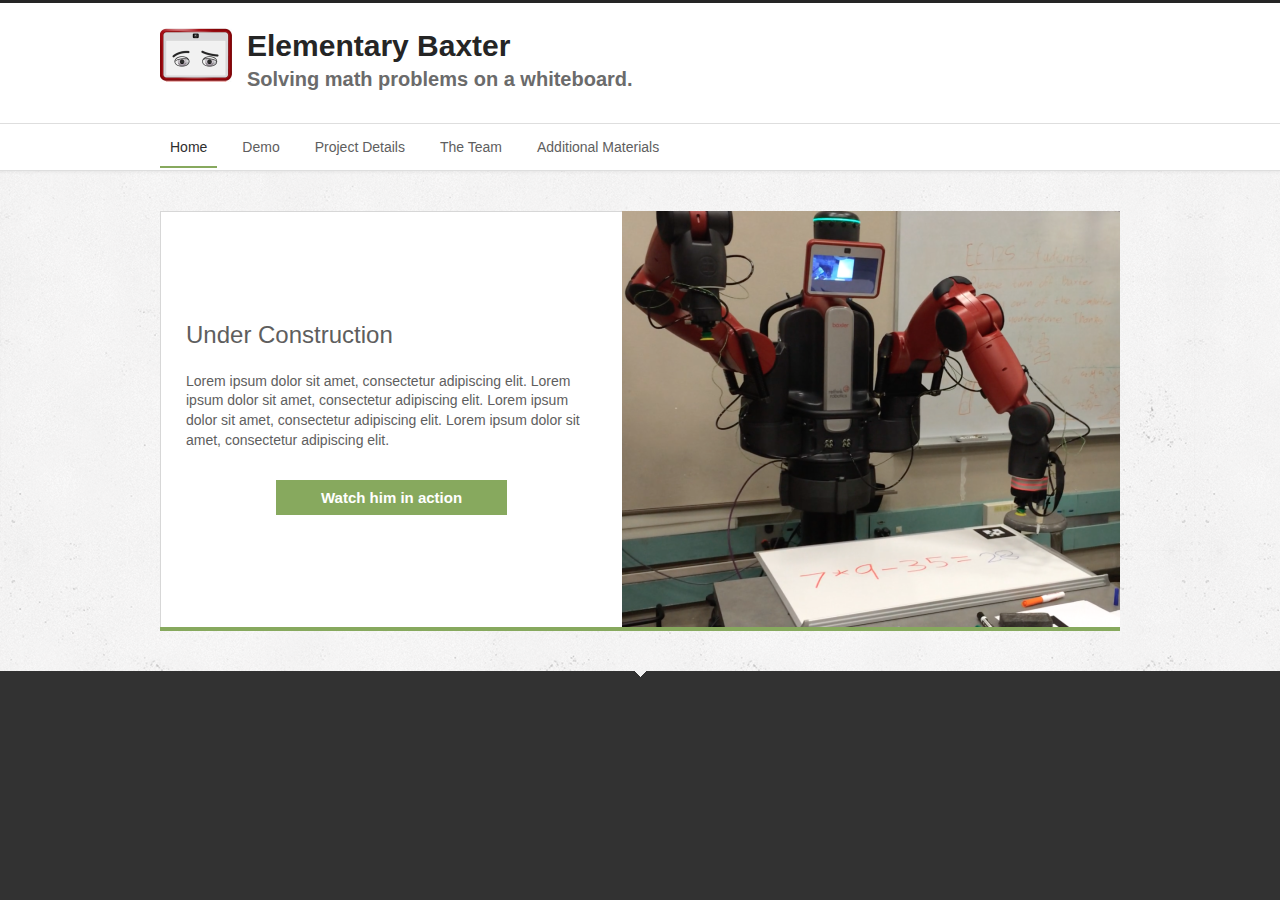
==== index.html @ d482628e "Fix script" ====
<!DOCTYPE html>
<html>
<head>
<title>Elementary Baxter - Home</title>
<meta name='description' content='UC Berkeley EE125, Introduction to Robotics, Final Project' />
<meta name='keywords' content='robot, robotics, baxter, rethink, ee125, berkeley, cal, eecs, project' />

<meta http-equiv="Content-Type" content="text/html; charset=utf-8" />

<link rel="stylesheet" href="http://cdn2.editmysite.com/css/sites.css?buildTime=1234" type="text/css" /><link rel='stylesheet' type='text/css' href='http://cdn1.editmysite.com/editor/libraries/fancybox/fancybox.css?1234' />
<link rel='stylesheet' type='text/css' href='files/main_style.css?1418447585' title='wsite-theme-css' />
<style type='text/css'>
.wsite-elements.wsite-not-footer div.paragraph, .wsite-elements.wsite-not-footer p, .wsite-elements.wsite-not-footer .product-block .product-title, .wsite-elements.wsite-not-footer .product-description, .wsite-elements.wsite-not-footer .wsite-form-field label, .wsite-elements.wsite-not-footer .wsite-form-field label, #wsite-content div.paragraph, #wsite-content p, #wsite-content .product-block .product-title, #wsite-content .product-description, #wsite-content .wsite-form-field label, #wsite-content .wsite-form-field label, .blog-sidebar div.paragraph, .blog-sidebar p, .blog-sidebar .wsite-form-field label, .blog-sidebar .wsite-form-field label {}
#wsite-content div.paragraph, #wsite-content p, #wsite-content .product-block .product-title, #wsite-content .product-description, #wsite-content .wsite-form-field label, #wsite-content .wsite-form-field label, .blog-sidebar div.paragraph, .blog-sidebar p, .blog-sidebar .wsite-form-field label, .blog-sidebar .wsite-form-field label {}
.wsite-elements.wsite-footer div.paragraph, .wsite-elements.wsite-footer p, .wsite-elements.wsite-footer .product-block .product-title, .wsite-elements.wsite-footer .product-description, .wsite-elements.wsite-footer .wsite-form-field label, .wsite-elements.wsite-footer .wsite-form-field label{}
.wsite-elements.wsite-not-footer h2, .wsite-elements.wsite-not-footer .product-long .product-title, .wsite-elements.wsite-not-footer .product-large .product-title, .wsite-elements.wsite-not-footer .product-small .product-title, #wsite-content h2, #wsite-content .product-long .product-title, #wsite-content .product-large .product-title, #wsite-content .product-small .product-title, .blog-sidebar h2 {}
#wsite-content h2, #wsite-content .product-long .product-title, #wsite-content .product-large .product-title, #wsite-content .product-small .product-title, .blog-sidebar h2 {}
.wsite-elements.wsite-footer h2, .wsite-elements.wsite-footer .product-long .product-title, .wsite-elements.wsite-footer .product-large .product-title, .wsite-elements.wsite-footer .product-small .product-title{}
#wsite-title {}
.wsite-menu-default a {}
.wsite-menu a {}
.wsite-image div, .wsite-caption {}
.galleryCaptionInnerText {}
.fancybox-title {}
.wslide-caption-text {}
.wsite-phone {}
.wsite-headline {}
.wsite-headline-paragraph {}
.wsite-button-inner {}
.wsite-not-footer blockquote, #wsite-com-product-tab blockquote {}
.wsite-footer blockquote {}
.blog-header h2 a {}
#wsite-content h2.wsite-product-title {}
.wsite-product .wsite-product-price a {}
</style>

<style type='text/css'>
.wsite-header {
	background-image: url(uploads/4/4/1/2/44122323/header_images/1418282576.jpg) !important;
	background-position: 0 0 !important;
}
</style>
<script><!--
var STATIC_BASE = '//cdn1.editmysite.com/';
var STYLE_PREFIX = 'wsite';
//-->
</script>
<script src='https://ajax.googleapis.com/ajax/libs/jquery/1.7.2/jquery.min.js'></script>
<script src='http://cdn2.editmysite.com/js/site/main.js?buildTime=1234'></script>
<script>_W.relinquish && _W.relinquish()</script>
<script type='text/javascript'><!--
var IS_ARCHIVE=1;
(function(jQuery){
function initFlyouts(){initPublishedFlyoutMenus([{"id":"312691998632544252","title":"Home","url":"index.html","target":""},{"id":"457086478466756015","title":"Demo","url":"demo.html","target":""},{"id":"637403256811352013","title":"Project Details","url":"project-details.html","target":""},{"id":"699920230350159767","title":"The Team","url":"the-team.html","target":""},{"id":"720758963277731631","title":"Additional Materials","url":"additional-materials.html","target":""}],"312691998632544252","<li><a href=\"#\" data-membership-required=\"\" >{{title}}<\/a><\/li>",'active',false)}
if (jQuery) {
jQuery(document).ready(function() { jQuery(initFlyouts); });
}else{
if (Prototype.Browser.IE) window.onload = initFlyouts;
else document.observe('dom:loaded', initFlyouts);
}
})(window._W && _W.jQuery)
//-->
</script>
</head>
<body class=' landing-page  wsite-theme-light wsite-page-index'>
<div id="header-wrap">
    <div class="container">
        <table id="header"><tr>
           <td id="logo"><span class='wsite-logo'><a href='index.html'><img src='uploads/4/4/1/2/44122323/1418305224.png' style='margin-top:-4px;' /></a></span></td>
		   <td id="title"><span>Elementary Baxter</span></br><span id="subtitle">Solving math problems on a whiteboard.</span></td>
           <td id="header-right">
               <table>
                    <tr><td class="phone-number"></td></tr>
              </table>
              <div class="social"></div>
           </td>
       </tr></table>   
    </div>
</div>

<div id="topnav-wrap">
	<div class="container">
    	<table>
        	<tr>
            	<td>
                	<div id="topnav">
                        <ul class='wsite-menu-default'><li id="active"><a href="index.html">Home</a></li><li id='pg457086478466756015'><a href="demo.html" data-membership-required="0" >Demo</a></li><li id='pg637403256811352013'><a href="project-details.html" data-membership-required="0" >Project Details</a></li><li id='pg699920230350159767'><a href="the-team.html" data-membership-required="0" >The Team</a></li><li id='pg720758963277731631'><a href="additional-materials.html" data-membership-required="0" >Additional Materials</a></li></ul>
                        <div style="clear:both"></div>
                    </div>
                </td>
                <td><div class="search"></div></td>
            </tr>
        </table>
        <div style="clear:both;"></div>
    </div>
</div>
    
<div id="banner-wrap" class="wsite-background">
    <div class="container">
    	
    
        <div id="banner">
        	<div id="banner-inner">
                <div id="bannerleft">
                    <div class="wsite-header"></div>
                </div>
                <div id="bannerright" class="landing-banner-outer">
				    <div class="landing-banner-mid">
					    <div class="landing-banner-inner">
							<h2><span class='wsite-text wsite-headline'><span style='text-decoration:none; font-style:normal; font-weight:400; color:rgb(94, 94, 94); '><span style="text-decoration:none; font-style:normal; font-weight:400; color:rgb(94, 94, 94); "><span style="text-decoration:none; font-style:normal; font-weight:400; color:rgb(94, 94, 94); "><span style="text-decoration:none; font-style:normal; font-weight:400; color:rgb(94, 94, 94); "><span style="text-decoration:none; font-style:normal; font-weight:400; color:rgb(94, 94, 94); "><span style="text-decoration:none; font-style:normal; font-weight:400; color:rgb(51, 51, 51); "><span style="text-decoration:none; font-style:normal; font-weight:400; color:rgb(51, 51, 51); "><span style="text-decoration:none; font-style:normal; font-weight:400; color:rgb(94, 94, 94); "><span style="text-decoration:none; font-style:normal; font-weight:400; color:rgb(94, 94, 94); "><span style="text-decoration:none; font-style:normal; font-weight:400; color:rgb(94, 94, 94); "><span style="text-decoration:none; font-style:normal; font-weight:400; color:rgb(94, 94, 94); "><span style="text-decoration:none; font-style:normal; font-weight:400; color:rgb(94, 94, 94); ">Under Construction</span></span></span></span></span></span></span></span></span></span></span></span></span></h2>
							<p><span class='wsite-text wsite-headline-paragraph'><span style='text-decoration:none; font-style:normal; font-weight:400; color:rgb(94, 94, 94); '><span style="text-decoration:none; font-style:normal; font-weight:400; color:rgb(94, 94, 94); "><span style="text-decoration:none; font-style:normal; font-weight:400; color:rgb(94, 94, 94); ">Lorem ipsum dolor sit amet, consectetur adipiscing elit.  Lorem ipsum dolor sit amet, consectetur adipiscing elit.  Lorem ipsum dolor sit amet, consectetur adipiscing elit.  Lorem ipsum dolor sit amet, consectetur adipiscing elit.</span></span></span></span></p>
							<div style="text-align:center;"><div style="height: 0px; overflow: hidden;"></div>

<a class="wsite-button wsite-button-large wsite-button-highlight" href="demo.html" >

<span class="wsite-button-inner"><span style='text-decoration:none; font-style:normal; font-weight:700; color:rgb(255, 255, 255); '><span style="text-decoration:none; font-style:normal; font-weight:700; color:rgb(255, 255, 255); ">Watch him in action</span></span></span>

</a>

<div style="height: 0px; overflow: hidden;"></div></div>
						</div><!-- end banner inner -->
					</div><!-- end banner mid -->
				</div><!-- end banner-right -->
                <div style="clear:both;"></div>
            </div>
        </div>
        
    </div>
</div>
<!--
<div id="main-wrap">
    <div class="container">
        <div id="main">
            <div id="content">{content}</div>
        </div>
    </div>
</div>
-->
<div id="footer-wrap">
	<div class="container">
		<div id="footer">Create a <a target="_top" href="http://www.weebly.com/">free web site</a> with <a target="_top" href="http://www.weebly.com/" title="free web site">Weebly</a></div>
    </div>
</div>





<script type="text/javascript">

/*
 * jQuery hashchange event - v1.3 - 7/21/2010
 * http://benalman.com/projects/jquery-hashchange-plugin/
 * 
 * Copyright (c) 2010 "Cowboy" Ben Alman
 * Dual licensed under the MIT and GPL licenses.
 * http://benalman.com/about/license/
 */
(function($,e,b){var c="hashchange",h=document,f,g=$.event.special,i=h.documentMode,d="on"+c in e&&(i===b||i>7);function a(j){j=j||location.href;return"#"+j.replace(/^[^#]*#?(.*)$/,"$1")}$.fn[c]=function(j){return j?this.bind(c,j):this.trigger(c)};$.fn[c].delay=50;g[c]=$.extend(g[c],{setup:function(){if(d){return false}$(f.start)},teardown:function(){if(d){return false}$(f.stop)}});f=(function(){var j={},p,m=a(),k=function(q){return q},l=k,o=k;j.start=function(){p||n()};j.stop=function(){p&&clearTimeout(p);p=b};function n(){var r=a(),q=o(m);if(r!==m){l(m=r,q);$(e).trigger(c)}else{if(q!==m){location.href=location.href.replace(/#.*/,"")+q}}p=setTimeout(n,$.fn[c].delay)}$.browser.msie&&!d&&(function(){var q,r;j.start=function(){if(!q){r=$.fn[c].src;r=r&&r+a();q=$('<iframe tabindex="-1" title="empty"/>').hide().one("load",function(){r||l(a());n()}).attr("src",r||"javascript:0").insertAfter("body")[0].contentWindow;h.onpropertychange=function(){try{if(event.propertyName==="title"){q.document.title=h.title}}catch(s){}}}};j.stop=k;o=function(){return a(q.location.href)};l=function(v,s){var u=q.document,t=$.fn[c].domain;if(v!==s){u.title=h.title;u.open();t&&u.write('<script>document.domain="'+t+'"<\/script>');u.close();q.location.hash=v}}})();return j})()})(jQuery,this);




var menuIndex = 3;
var subMenus = [
[true, "#0", "Introduction"],
[true, "#1", "Design"],
[true, "#2", "Implementation"],
[true, "#3", "Results"],
[true, "#4", "Conclusion"]
];

function addMenus() {
// Add extra menus
var menuStart = "<div class='wsite-menu-wrap' style='display:none'><ul class='wsite-menu'>";
var menuItem1 = "<li id='wsite-nav-699920230350159767'><a href='";
// /the-team.html
var menuItem2 = "' ><span class='wsite-menu-title'>";
// The Team
var menuItem3 = '</span></a></li>';
var menuEnd = '</ul></div>';

var menuStr = menuStart;

function addItem(url, title) {
  menuStr += menuItem1 + url + menuItem2 + title + menuItem3;
}
var item;
for (i in subMenus) {
  var item = subMenus[i];
  var url = item[1];
  if (item[0]) {
    url = jQuery("#topnav > ul > li:nth-child("+menuIndex+") > a:first-child").attr('href') + url;
  }
  addItem(url, item[2]);
}

menuStr += menuEnd;

jQuery("#topnav > ul > li:nth-child("+menuIndex+")").append(menuStr);
}



function jumpToSectionOnLoad() {
  var hash = window.location.hash.substring(1);
  var num = parseInt(hash);
  if (num || num==0) {
    window.scrollTo(0, jQuery('#wsite-content .wsite-content-title:nth-of-type('+(num+1)+')').offset().top-13);
  }
}
jQuery(window).hashchange(jumpToSectionOnLoad);



var oldFunc = window.initPublishedFlyoutMenus;
window.initPublishedFlyoutMenus = function (i, n, o, s, r) {
  addMenus();

  // Generate all menus
  oldFunc(i, n, o, s, r);

  jumpToSectionOnLoad();
}

</script></body>
</html>
---- files/main_style.css ----
ul,ol,li,h1,h2,h3,h4,h5,h6,pre,form,body,html,div.paragraph,blockquote,fieldset,input { margin: 0; padding: 0; }
 ul,ol,li,h1,h2,h3,h4,h5,h6,pre,form,body,html,p,blockquote,fieldset,input { margin: 0; padding: 0; }
 a img{ border: 0px; }
 a { color: #8eaf66; text-decoration: none; }
 a:hover { color: #6e9144; text-decoration:none; }
 body { font-family: 'Proxima Nova', 'Myriad Pro', Arial, Helvetica, sans-serif; font-size:14px; color:#666666; margin:0; border-top:3px solid #252525; background:#323232; }
 h2 { font-size: 1.7em; margin: 0; padding: .3em 0; line-height: 1.5; font-family: 'Proxima Nova', 'Myriad Pro', Arial, Helvetica, sans-serif; font-weight:normal; text-transform:capitalize; }
 #content h2{ color: #4a4a4a; }
 div.paragraph{ font-size:1em; line-height:1.5; margin: 0; padding: .5em 0; }
 p{ font-size:1em; line-height:1.5; margin: 0; padding: .5em 0; }
 #content div.paragraph { color: #666666; }
 #content p { color: #666666; }
 div.paragraph a { color:#000; }
 p a { color:#000; }
 div.paragraph a:hover { color:#888; }
 p a:hover { color:#888; }
 #content abbr { border-bottom: 1px dotted #8f8f8f; }
 .container{ width:960px; margin:0 auto; }
 blockquote { font-style:italic; border-left:4px solid #8eaf66; margin:10px 0 10px 0; padding-left:20px; line-height:1.5; color:#999; }
 #icontent{ border:none !important; }
 #header-wrap, #topnav-wrap, #banner-wrap, #main-wrap, #footer-wrap{ width:100%; min-width:960px; }
 #header-wrap{ background:#fff; }
 #header { border-collapse: collapse; border-spacing: 0; width:100%; height:120px; margin:0; }
 #header table { border-collapse: collapse; border-spacing: 0; }
 #header td { vertical-align: middle; text-align: left; }
 #logo, #title { padding:25px 0; }
 #logo, #logo a, #title, #title a{ font-size: 30px; color: #252525; font-family: 'Proxima Nova', 'Myriad Pro', Arial, Helvetica, sans-serif; line-height:1; font-weight:bold; }
 #logo a:hover, #title a:hover{ color:#252525; text-decoration:none; }
 #title { padding-left: .5em; text-align: left; width: 100%; }
 #header-right { padding: 5px 0 0 10px; }
 #header-right table { width: 1px; float:right; }
 #header-right td { padding: 0; text-align:right; }
 #header-right a { color: #7b7b7b; }
 #header-right a:hover { color: #4c4c4c; }
 #header-right .phone-number { padding:0 0 7px; }
 #header-right .phone-number .wsite-text{ display:block; white-space:nowrap; color: #a7a7a8; font-size: 14px; font-weight:bold; font-family: 'Proxima Nova', 'Myriad Pro', Arial, Helvetica, sans-serif; margin:0; text-decoration:none; }
 #header-wrap .social{ clear:right; float:right; margin:7px 0; }
 #header-wrap .wsite-social{ margin: 0; }
 .wsite-social-item { width: 25px; height: 25px; margin: 0 0 0 3px; background-image:url(theme/social-no-container.png?1418447585); }
 .wsite-social-facebook {background-position:0 0;}
 .wsite-social-facebook:hover {background-position:0 -25px;}
 .wsite-social-facebook:active {background-position:0 -50px;}
 .wsite-social-pinterest {background-position:-25px 0;}
 .wsite-social-pinterest:hover {background-position:-25px -25px;}
 .wsite-social-pinterest:active {background-position:-25px -50px;}
 .wsite-social-twitter {background-position:-50px 0;}
 .wsite-social-twitter:hover {background-position:-50px -25px;}
 .wsite-social-twitter:active {background-position:-50px -50px;}
 .wsite-social-linkedin {background-position:-75px 0;}
 .wsite-social-linkedin:hover {background-position:-75px -25px;}
 .wsite-social-linkedin:active {background-position:-75px -50px;}
 .wsite-social-mail {background-position:-100px 0;}
 .wsite-social-mail:hover {background-position:-100px -25px;}
 .wsite-social-mail:active {background-position:-100px -50px;}
 .wsite-social-rss {background-position:-125px 0;}
 .wsite-social-rss:hover {background-position:-125px -25px;}
 .wsite-social-rss:active {background-position:-125px -50px;}
 .wsite-social-flickr {background-position:-150px 0;}
 .wsite-social-flickr:hover {background-position:-150px -25px;}
 .wsite-social-flickr:active {background-position:-150px -50px;}
 .wsite-social-plus {background-position:-175px 0;}
 .wsite-social-plus:hover {background-position:-175px -25px;}
 .wsite-social-plus:active {background-position:-175px -50px;}
 .wsite-social-vimeo {background-position:-200px 0;}
 .wsite-social-vimeo:hover {background-position:-200px -25px;}
 .wsite-social-vimeo:active {background-position:-200px -50px;}
 .wsite-social-yahoo {background-position:-225px 0;}
 .wsite-social-yahoo:hover {background-position:-225px -25px;}
 .wsite-social-yahoo:active {background-position:-225px -50px;}
 .wsite-social-youtube {background-position:-250px 0;}
 .wsite-social-youtube:hover {background-position:-250px -25px;}
 .wsite-social-youtube:active {background-position:-250px -50px;}
 .search{ float:right; width:167px; }
 .wsite-search{ margin: 0; }
 .wsite-search-input{ width:126px; height:17px; border:none; padding:7px 10px 7px !important; font-family: 'Proxima Nova', 'Myriad Pro', Arial, Helvetica, sans-serif; color:#a9a9a9; font-size:14px; background:url(theme/input-bg.png?1418447585) no-repeat; }
 .wsite-search-button{ position: relative; width:21px; height:31px; color:#010101; font-size:12px; border: none; margin: 0px; padding: 0px; background:url(theme/submit-bg.png?1418447585) no-repeat; }
 #topnav-wrap table{ border-collapse: collapse; border-spacing: 0; width:100%; }
 #topnav-wrap{ border-top:1px solid #dedede; box-sizing:border-box; background:#fff url(theme/border-bottom.png?1418447585) left bottom repeat-x; }
 #topnav-wrap td{ padding:0; }
 #topnav { clear: both; padding:0; margin:0; min-height:47px; float:left; }
 #topnav ul { display: inline; list-style: none; float: left; min-height:47px; }
 #topnav ul li{ list-style: none; float: left; padding:0 15px 0 0; list-style: none; }
 #topnav ul li a{ float:left; color: #5e5e5e; font-size:14px; text-decoration: none; font-family: 'Proxima Nova', 'Myriad Pro', Arial, Helvetica, sans-serif; padding:15px 10px 11px; border-bottom: 2px solid transparent; box-sizing:border-box; outline:0; list-style-type:none; margin-bottom:3px; }
 #icontent #topnav ul li a{ margin-bottom:0px; }
 #topnav li#active a, #topnav a:hover{ color: #2e2e2e; border-bottom:2px solid #87a95e; }
 #wsite-menus .wsite-menu { background:#fff; position:relative; border:1px solid #ccc; box-shadow:0 1px 3px rgba(0,0,0,0.1); }
 #wsite-menus .wsite-menu li{ width:180px; float:none; margin:0; padding:0; background:#fff; }
 #wsite-menus .wsite-menu li a{ float:none; text-transform:capitalize; font-weight:normal; font-family: 'Proxima Nova', 'Myriad Pro', Arial, Helvetica, sans-serif; padding:13px 15px 12px; font-size:14px; width:150px; color:#5e5e5e; border:0; border-bottom:1px solid #ddd; background:#fff; }
 #wsite-menus .wsite-menu li:last-child a{ border-bottom:none; }
 #wsite-menus .wsite-menu li a:hover{ color:#2e2e2e; background:#eee; }
 #wsite-menus span.wsite-menu-title{ padding:0; }
 #wsite-menus .wsite-menu-arrow{ display:none !important; }
 #main-wrap{ background:#f3f3f3; width: 100%; padding: 20px; }
 #subtitle{ font-size:20px; text-align:center; color:#6b6b6b; line-height:32px; padding:0 0 28px; font-family: 'Proxima Nova', 'Myriad Pro', Arial, Helvetica, sans-serif; }
 #content { min-height: 0px; padding:50px 0; }
 #icontent #content{ padding-right:2px; }
 #banner-wrap{ background:#f3f3f3 url(theme/banner-wrap-bg.png?1418447585) center top repeat-x; border-bottom:0px solid #d8d8d8; padding:40px 0; }
 #banner{ overflow:hidden; border-bottom:4px solid #87a95e; margin:0; }
 .tall-header-page .wsite-header{ width:960px; height:416px; background:url(theme/banner-tall.jpg?1418447585) no-repeat; }
 .short-header-page #banner-wrap{ background:#f3f3f3 url(theme/banner-wrap-short.jpg?1418447585) center top repeat-x; padding:45px 0; }
 .short-header-page #subtitle{ display:none; }
 .short-header-page .wsite-header{ width:960px; height:173px; background:url(theme/banner-short.jpg?1418447585) no-repeat; }
 .short-header-page #wraper{ background:url(theme/short-wrapper.png?1418447585) center top no-repeat; }
 .no-header-page #wraper{ background:url(theme/no-header-wrapper.png?1418447585) center top no-repeat; }
 .no-header-page #banner{ display:none; }
 .no-header-page #banner-wrap{ padding:20px 0 0; }
 .no-header-page #subtitle{ padding:0 0 20px; }
 .no-header-page #content{ padding-top:40px; }
 #banner-inner{ background:#fff; border-left:1px solid #d7d7d7; clear:both; float:left; width:960px; }
 #bannerleft{ float: right; padding:0; position:relative; width:499px; }
 .landing-page .wsite-header{ width:499px; height:416px; background:url(theme/banner-landing.jpg?1418447585) no-repeat; }
 #bannerright{ float: left; height: 414px; padding: 0 25px; width: 411px; border-top:1px solid #d7d7d7; }
 #bannerright h2{ color:#5e5e5e; font-size:24px; padding: 0px; line-height: 24px; text-transform:capitalize; }
 #bannerright div.paragraph{ color:#5e5e5e; font-size:14px; padding: 25px 0px 30px 0px; line-height: 140%; margin:0; }
 #bannerright p{ color:#5e5e5e; font-size:14px; padding: 25px 0px 30px 0px; line-height: 140%; margin:0; }
 #bannerright .wsite-button{ margin:0; }
 .landing-banner-outer { display: table; #position: relative; overflow: hidden; }
 .landing-banner-mid { #position: absolute; #top: 50%; display: table-cell; vertical-align: middle; }
 .landing-banner-inner { #position: relative; #top: -50%; }
 .splash-page #header{ width:532px; }
 .splash-page #banner{ width:527px; height:161px; padding:6px 4px 4px 6px; background:url(theme/banner-splash-bg.png?1418447585) no-repeat; }
 .splash-page .wsite-header{ width:515px; height:149px; background:url(theme/banner-splash.jpg?1418447585) no-repeat; }
 .splash-page #content-container { width:528px; }
 .splash-page #content{ width:528px; }
 .splash-page #footer{ width:524px; }
 #footer-wrap{ background:#323232 url(theme/footer-arrow.png?1418447585) center top no-repeat; padding:20px 0 20px; }
 #footer{ padding:0; font-size:13px; color:#9b9a9a; font-family: 'Proxima Nova', 'Myriad Pro', Arial, Helvetica, sans-serif; text-align:right; position:relative; }
 #footer .wsite-form-container {margin-top:0 !important;}
 #footer div.paragraph{ color: #9b9a9a; }
 #footer p{ color: #9b9a9a; }
 #footer a{ color: #bbb; }
 #footer blockquote { border-left:4px solid #555; color:#777; }
 #footer a:hover{ color: #87a95e; text-decoration:none; }
 #footer h2{ font-size:14px; border-bottom:1px solid #434343; margin: 0; padding: .6em 0; line-height: 1; font-weight:bold; color:#ffffff; text-transform:uppercase; }
 #footer span{ vertical-align:middle; }
 #footer .wsite-multicol{ text-align:left !important; }
 #footer .wsite-form-field{ width:296px !important; }
 #footer .wsite-form-input-container .wsite-form-input{ width:286px !important; }
 #footer .wsite-form-input-container.wsite-form-left .wsite-form-input{ width:113px !important; }
 #footer .wsite-form-input-container.wsite-form-right .wsite-form-input{ width:152px !important; }
 #footer .wsite-form-field textarea{ width:288px !important; overflow:auto; }
 .wsite-form-label { display: inline-block; color: #666666; font-family: 'Proxima Nova', 'Myriad Pro', Arial, Helvetica, sans-serif; font-size: 1em; padding: 12px 0px 5px 0px; }
 .form-radio-container { color: #666666; font-size: 1em; font-family: 'Proxima Nova', 'Myriad Pro', Arial, Helvetica, sans-serif; }
 .wsite-form-input, .wsite-search-element-input { font-family: 'Proxima Nova', 'Myriad Pro', Arial, Helvetica, sans-serif; font-size:1em; color: #666666; background:#fff url(theme/field.png?1418447585) repeat-x; border: 1px solid #d7d7d7; padding:8px 4px 5px !important; line-height:1; }
 .form-select { color: #666666; border: 1px solid #d7d7d7; font-size:1em; background:#fff url(theme/field.png?1418447585) repeat-x; font-family: 'Proxima Nova', 'Myriad Pro', Arial, Helvetica, sans-serif; padding:3px 4px; height:27px; line-height:27px; background:url#fff (field.png); }
 .wsite-button { color: #666666 !important; font-family: Helvetica, Arial, sans-serif; height: 31px; display: inline-block; border: none; font-weight:normal; font-size:15px; text-decoration: none; padding: 0px 10px; background:#e5e5e5; }
 .wsite-button:hover { background:#ddd; }
 .wsite-button:active { background:#ccc; }
 .wsite-button-inner { height: 31px; line-height: 31px; display: block; font-weight: bold; border: none; text-decoration: none; padding: 0; background:#e5e5e6; }
 .wsite-button:hover .wsite-button-inner { background:none; }
 .wsite-button:active .wsite-button-inner { background:none; }
 .wsite-button-large { height: 35px; background:#e5e5e5; padding: 0 45px; font-size:15px !important; }
 .wsite-button-large:hover { background:#ddd; }
 .wsite-button-large:active { background:#ccc; }
 .wsite-button-large .wsite-button-inner { height: 35px; line-height: 35px; padding: 0; background:none; }
 .wsite-button-large:hover .wsite-button-inner { background:none; }
 .wsite-button-large:active .wsite-button-inner { background:none; }
 .wsite-button-large.wsite-button-highlight { background: #87a95e; }
 .wsite-button-large.wsite-button-highlight .wsite-button-inner { background:none; }
 .wsite-button-highlight { background: #87a95e; color:#fff !important; }
 .wsite-button-highlight:hover{ background: #82a44e; }
 .wsite-button-highlight .wsite-button-inner { background:none; }
 #main2-wrap{ background:#f3f3f3 url(theme/banner-wrap-bg.png?1418447585) center top repeat-x; border-bottom:0px solid #d8d8d8; padding:40px 0; }
 #main2{ overflow:hidden; border-bottom:4px solid #87a95e; margin:0; }
 #main2-inner{ background:#fff; border-left:1px solid #d7d7d7; border-right:1px solid #d7d7d7; border-top:1px solid #d7d7d7; clear:both; float:left; width:958px; }
 #main2right{ float: left; padding: 0 25px; width: 908px; }
 #main2right h2{ color:#5e5e5e; font-size:24px; padding: 0px; line-height: 24px; text-transform:capitalize; }
 #main2right div.paragraph{ color:#5e5e5e; font-size:14px; padding: 25px 0px 30px 0px; line-height: 140%; margin:0; }
 #main2right p{ color:#5e5e5e; font-size:14px; padding: 25px 0px 30px 0px; line-height: 140%; margin:0; }
 #main2right .wsite-button{ margin:0; }
 #footer { display: none; }

div.paragraph ul, div.paragraph ol { padding-left: 2.3em !important; margin: 5px 0 !important; overflow:hidden; }
div.paragraph li { padding-left: 5px !important; margin: 3px 0 0 !important; }
div.paragraph ul, div.paragraph ul li { list-style: disc outside !important; }
div.paragraph ol, div.paragraph ol li { list-style: decimal outside !important; }
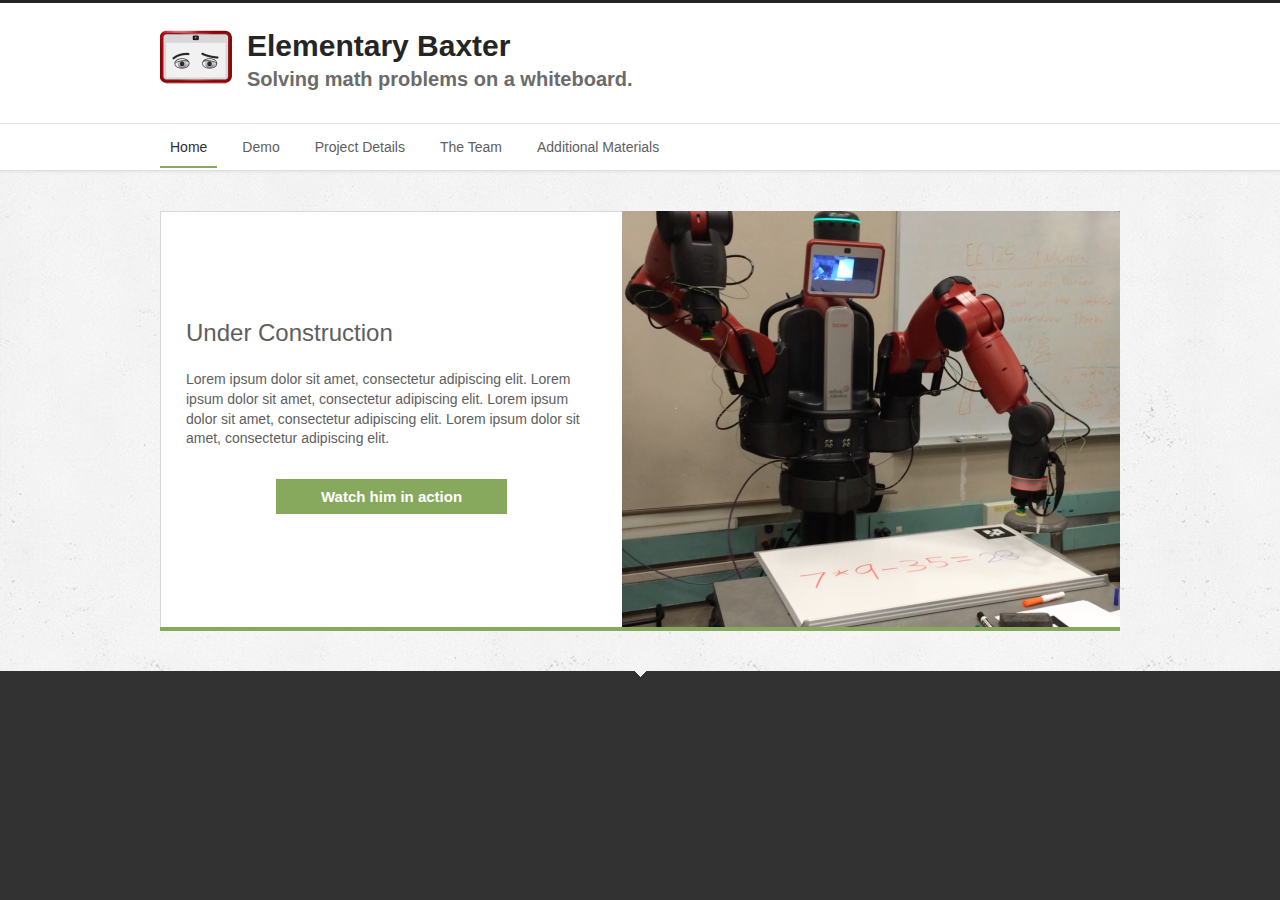
==== commit a42681db: "Change URLs of external dependencies." ====
--- a/index.html
+++ b/index.html
@@ -7,8 +7,9 @@
 
 <meta http-equiv="Content-Type" content="text/html; charset=utf-8" />
 
-<link rel="stylesheet" href="http://cdn2.editmysite.com/css/sites.css?buildTime=1234" type="text/css" /><link rel='stylesheet' type='text/css' href='http://cdn1.editmysite.com/editor/libraries/fancybox/fancybox.css?1234' />
-<link rel='stylesheet' type='text/css' href='files/main_style.css?1418447585' title='wsite-theme-css' />
+<link rel="stylesheet" href="external/sites.css" type="text/css" />
+<link rel='stylesheet' type='text/css' href='external/fancybox.css' />
+<link rel='stylesheet' type='text/css' href='files/main_style.css?1418459715' title='wsite-theme-css' />
 <style type='text/css'>
 .wsite-elements.wsite-not-footer div.paragraph, .wsite-elements.wsite-not-footer p, .wsite-elements.wsite-not-footer .product-block .product-title, .wsite-elements.wsite-not-footer .product-description, .wsite-elements.wsite-not-footer .wsite-form-field label, .wsite-elements.wsite-not-footer .wsite-form-field label, #wsite-content div.paragraph, #wsite-content p, #wsite-content .product-block .product-title, #wsite-content .product-description, #wsite-content .wsite-form-field label, #wsite-content .wsite-form-field label, .blog-sidebar div.paragraph, .blog-sidebar p, .blog-sidebar .wsite-form-field label, .blog-sidebar .wsite-form-field label {}
 #wsite-content div.paragraph, #wsite-content p, #wsite-content .product-block .product-title, #wsite-content .product-description, #wsite-content .wsite-form-field label, #wsite-content .wsite-form-field label, .blog-sidebar div.paragraph, .blog-sidebar p, .blog-sidebar .wsite-form-field label, .blog-sidebar .wsite-form-field label {}
@@ -45,8 +46,8 @@
 var STYLE_PREFIX = 'wsite';
 //-->
 </script>
-<script src='https://ajax.googleapis.com/ajax/libs/jquery/1.7.2/jquery.min.js'></script>
-<script src='http://cdn2.editmysite.com/js/site/main.js?buildTime=1234'></script>
+<script src='external/jquery.min.js'></script>
+<script src='external/main.js'></script>
 <script>_W.relinquish && _W.relinquish()</script>
 <script type='text/javascript'><!--
 var IS_ARCHIVE=1;
@@ -109,14 +110,10 @@
 					    <div class="landing-banner-inner">
 							<h2><span class='wsite-text wsite-headline'><span style='text-decoration:none; font-style:normal; font-weight:400; color:rgb(94, 94, 94); '><span style="text-decoration:none; font-style:normal; font-weight:400; color:rgb(94, 94, 94); "><span style="text-decoration:none; font-style:normal; font-weight:400; color:rgb(94, 94, 94); "><span style="text-decoration:none; font-style:normal; font-weight:400; color:rgb(94, 94, 94); "><span style="text-decoration:none; font-style:normal; font-weight:400; color:rgb(94, 94, 94); "><span style="text-decoration:none; font-style:normal; font-weight:400; color:rgb(51, 51, 51); "><span style="text-decoration:none; font-style:normal; font-weight:400; color:rgb(51, 51, 51); "><span style="text-decoration:none; font-style:normal; font-weight:400; color:rgb(94, 94, 94); "><span style="text-decoration:none; font-style:normal; font-weight:400; color:rgb(94, 94, 94); "><span style="text-decoration:none; font-style:normal; font-weight:400; color:rgb(94, 94, 94); "><span style="text-decoration:none; font-style:normal; font-weight:400; color:rgb(94, 94, 94); "><span style="text-decoration:none; font-style:normal; font-weight:400; color:rgb(94, 94, 94); ">Under Construction</span></span></span></span></span></span></span></span></span></span></span></span></span></h2>
 							<p><span class='wsite-text wsite-headline-paragraph'><span style='text-decoration:none; font-style:normal; font-weight:400; color:rgb(94, 94, 94); '><span style="text-decoration:none; font-style:normal; font-weight:400; color:rgb(94, 94, 94); "><span style="text-decoration:none; font-style:normal; font-weight:400; color:rgb(94, 94, 94); ">Lorem ipsum dolor sit amet, consectetur adipiscing elit.  Lorem ipsum dolor sit amet, consectetur adipiscing elit.  Lorem ipsum dolor sit amet, consectetur adipiscing elit.  Lorem ipsum dolor sit amet, consectetur adipiscing elit.</span></span></span></span></p>
-							<div style="text-align:center;"><div style="height: 0px; overflow: hidden;"></div>
-
-<a class="wsite-button wsite-button-large wsite-button-highlight" href="demo.html" >
-
-<span class="wsite-button-inner"><span style='text-decoration:none; font-style:normal; font-weight:700; color:rgb(255, 255, 255); '><span style="text-decoration:none; font-style:normal; font-weight:700; color:rgb(255, 255, 255); ">Watch him in action</span></span></span>
-
-</a>
-
+							<div style="text-align:center;"><div style="height: 0px; overflow: hidden;"></div>
+<a class="wsite-button wsite-button-large wsite-button-highlight" href="demo.html" >
+<span class="wsite-button-inner"><span style='text-decoration:none; font-style:normal; font-weight:700; color:rgb(255, 255, 255); '><span style="text-decoration:none; font-style:normal; font-weight:700; color:rgb(255, 255, 255); ">Watch him in action</span></span></span>
+</a>
 <div style="height: 0px; overflow: hidden;"></div></div>
 						</div><!-- end banner inner -->
 					</div><!-- end banner mid -->
@@ -224,4 +221,4 @@
 }
 
 </script></body>
-</html>+</html>
--- a/external/sites.css
+++ b/external/sites.css
@@ -0,0 +1 @@
+img{-ms-interpolation-mode:bicubic}.wsite-placeholder{color:#a9a9a9}::-webkit-input-placeholder{color:#a9a9a9}:-ms-input-laceholder{color:#a9a9a9}::-moz-placeholder{color:#a9a9a9}:-moz-placeholder{color:#a9a9a9}.wsite-button,.wsite-editor .wsite-button{display:inline-block;padding:0 15px 0 0;background:url('../images/common/buttons/small_grey.png?1416436580') no-repeat 100% -100px;text-decoration:none !important;font-weight:normal !important;font-size:14px !important;color:#222 !important;cursor:pointer}.wsite-button-inner,.wsite-editor .wsite-button-inner{float:left;background:url('../images/common/buttons/small_grey.png?1416436580') no-repeat 0 -1px;padding:0 5px 0 20px;height:32px;line-height:32px;white-space:nowrap}.wsite-button:hover,.wsite-editor .wsite-button:hover{background-position:100% -133px}.wsite-button:hover .wsite-button-inner,.wsite-editor .wsite-button:hover .wsite-button-inner{background-position:0 -34px}.wsite-button:active,.wsite-editor .wsite-button:active{background-position:100% -166px}.wsite-button:active .wsite-button-inner,.wsite-editor .wsite-button:active .wsite-button-inner{background-position:0 -67px}.wsite-button-highlight,.wsite-button-highlight .wsite-button-inner,.wsite-editor .wsite-button-highlight,.wsite-editor .wsite-button-highlight .wsite-button-inner{background-image:url('../images/common/buttons/small_blue.png?1416436580')}.wsite-button-highlight,.wsite-editor .wsite-button-highlight{color:#fff !important}.wsite-button-large,.wsite-editor .wsite-button-large{font-size:18px !important;background:url('../images/common/buttons/large_grey.png?1416436580') no-repeat 100% -130px}.wsite-button-large .wsite-button-inner,.wsite-editor .wsite-button-large .wsite-button-inner{height:42px;line-height:42px;padding:0 10px 0 25px;background:url('../images/common/buttons/large_grey.png?1416436580') no-repeat 0 -1px}.wsite-button-large:hover,.wsite-editor .wsite-button-large:hover{background-position:100% -173px}.wsite-button-large:hover .wsite-button-inner,.wsite-editor .wsite-button-large:hover .wsite-button-inner{background-position:0 -44px}.wsite-button-large:active,.wsite-editor .wsite-button-large:active{background-position:100% -216px}.wsite-button-large:active .wsite-button-inner,.wsite-editor .wsite-button-large:active .wsite-button-inner{background-position:0 -87px}.wsite-button-large.wsite-button-highlight,.wsite-button-large.wsite-button-highlight .wsite-button-inner,.wsite-editor .wsite-button-large.wsite-button-highlight,.wsite-editor .wsite-button-large.wsite-button-highlight .wsite-button-inner{background-image:url('../images/common/buttons/large_blue.png?1416436580')}button.wsite-button::-moz-focus-inner{border:0;padding:0}.wsite-search,.wsite-editor .wsite-search{position:relative;display:inline-block;white-space:nowrap}.wsite-search-input,.wsite-editor .wsite-search-input{display:inline-block;vertical-align:top;height:16px;border-right-width:0}.wsite-search-input:focus,.wsite-editor .wsite-search-input:focus{outline:none}.wsite-search-button,.wsite-editor .wsite-search-button{display:inline-block;vertical-align:top;width:34px;height:26px;background:url('../images/common/search-light.png?1416436580') no-repeat;cursor:pointer}.wsite-search-element-align-center .wsite-search-element,.wsite-editor .wsite-search-element-align-center .wsite-search-element{margin:auto}.wsite-search-element-align-right,.wsite-editor .wsite-search-element-align-right{overflow:hidden}.wsite-search-element-align-right .wsite-search-element,.wsite-editor .wsite-search-element-align-right .wsite-search-element{float:right}.wsite-search-element,.wsite-editor .wsite-search-element{position:relative;width:100%;max-width:300px;*overflow:hidden}.wsite-search-element-input,.wsite-editor .wsite-search-element-input{width:100%;-moz-box-sizing:border-box;-webkit-box-sizing:border-box;box-sizing:border-box;padding:5px;font-size:15px}.wsite-search-element-submit,.wsite-editor .wsite-search-element-submit{background:url('../images/common/search-light.png?1416436580') left;width:13px;height:13px;position:absolute;top:50%;margin-top:-7px;right:8px;cursor:pointer}.wsite-search-element-submit:hover,.wsite-editor .wsite-search-element-submit:hover{background-position:center}.wsite-search-element-submit:active,.wsite-editor .wsite-search-element-submit:active{background-position:right}.wsite-social,.wsite-editor .wsite-social{position:relative;display:inline-block;white-space:nowrap}.wsite-social-item.hidden,.wsite-editor .wsite-social-item.hidden{display:none}.wsite-elements .wsite-social-item.first-child,.wsite-editor .weebly-content-area .wsite-social-item.first-child{margin-left:0 !important;padding-left:0 !important}.wsite-elements .wsite-social-item.last-child,.wsite-editor .weebly-content-area .wsite-social-item.last-child{margin-right:0 !important;padding-right:0 !important}.wsite-social-item,.wsite-editor .wsite-social-item{display:inline-block;vertical-align:top;margin:0 1px;width:24px;height:24px;background:url('../images/common/social_icons.png?1416436580') no-repeat}.wsite-social-facebook,.wsite-editor .wsite-social-facebook{background-position:0 0}.wsite-social-twitter,.wsite-editor .wsite-social-twitter{background-position:-24px 0}.wsite-social-linkedin,.wsite-editor .wsite-social-linkedin{background-position:-48px 0}.wsite-social-rss,.wsite-editor .wsite-social-rss{background-position:-72px 0}.wsite-social-mail,.wsite-editor .wsite-social-mail{background-position:-96px 0}.wsite-social-plus,.wsite-editor .wsite-social-plus{background-position:-120px 0}.wsite-social-yahoo,.wsite-editor .wsite-social-yahoo{background-position:-144px 0}.wsite-social-youtube,.wsite-editor .wsite-social-youtube{background-position:-168px 0}.wsite-social-vimeo,.wsite-editor .wsite-social-vimeo{background-position:-192px 0}.wsite-social-pinterest,.wsite-editor .wsite-social-pinterest{background-position:-216px 0}.wsite-social-flickr,.wsite-editor .wsite-social-flickr{background-position:-240px 0}.blog-body{float:left}.blog-sidebar-separator{padding:0 10px}.blog-post{position:relative;zoom:1}.blog-post .blog-header{width:100%;overflow:hidden}.blog-post .blog-header,.blog-post .blog-header h2.blog-title,.blog-post .blog-header div a{padding:0 !important;margin:0 !important;border:none !important;line-height:1.5 !important}.blog-post .blog-header div a{display:block;text-decoration:none}.blog-post .blog-header div a:hover{border:none;color:#68f}.blog-post a.blog-header-link{display:block}.blog-post .blog-date{float:left;margin:0 !important;padding:0 !important;line-height:1}.blog-post .blog-date .date-text{cursor:pointer;float:left;margin:0 8px 0 0;padding:0 0 4px 0}.blog-post .blog-content{text-align:justify;clear:both;margin-bottom:15px}.blog-post .blog-read-more{text-align:right}.blog-post .blog-separator{clear:both;border-bottom:1px solid #ddd;padding-top:2px;margin-top:0px;margin-bottom:5px;font-size:2px;height:2px}.wsite-theme-dark .blog-post .blog-separator{border-color:#3d3d3d}.blog-post .blog-comments{float:right;margin:0 !important;padding:0 0 4px 0 !important;line-height:1}.blog-post .blog-date{font-size:13px}.blog-post .blog-comments,.blog-post .blog-comments-bottom{font-size:13px}.blog-page-nav-previous{float:left}.blog-page-nav-next{float:right}#fb-root{position:absolute;top:0;left:-9999px}.blog-body .blog-social{position:relative;margin:-5px 0 15px;line-height:1}.blog-body .blog-social-item{position:relative;z-index:1;float:left;width:110px}.blog-body .blog-comments-bottom,#weebly_page_content_container .blog-comments-bottom,#wsite-content .blog-comments-bottom{margin:-5px 0 40px}.blog-sidebar{width:215px}.column-blog{float:right;width:200px;margin:0;padding:0}.blog-notice-comments-closed{margin:0 0 14px 0;padding:10px;background:#E6F0F9;border:1px solid #a7c3d9;color:#696562}.blog-notice-comment-pending{margin:0 0 14px 0;padding:10px;background:#E6F0F9;border:1px solid #a7c3d9;color:#696562}.clear{clear:both}.blog-feed-link{margin-top:10px}.blog-feed-link img{float:left;border:none;margin:2px 5px 0 0}#blog-title{padding-top:10px;font-size:15px;line-height:20px;font-weight:normal;font-family:"Lucida Grande","Lucida Sans Unicode",Verdana,Sans-Serif}#blog-title a{text-decoration:none}#blog-title a:hover{border:none;color:#68f}#blog-title-link{display:block}#blog-date{float:left;padding-left:0px;font-size:13px}#blog-content{text-align:justify;clear:both;margin-bottom:15px}#blog-content ul{padding:25px}#blog-separator{clear:both;border-bottom:1px solid #ddd;padding-top:2px;margin-top:0px;font-size:2px;height:2px}#blog-author{background:#fbfbfb;border-bottom:1px solid #f9f9f9;padding:0px 5px 2px 5px;margin:0px 0 2px 0;float:right}#blog-comments{font-size:13px;float:right;margin:0 0 0 0}#weeblyform{line-height:16px}#weeblyform textarea{font-family:"Lucida Grande",Tahoma,Arial,sans-serif;padding:2px;border:1px solid #abadb3;font-size:13px;background:#FFF;color:#000;line-height:1.2em;height:140px;width:300px}#weeblyform .formfield{margin:5px 0px}#weeblyform label.field{font-family:"Lucida Grande",Tahoma,Arial,sans-serif;font-size:13px;display:block;font-weight:bold;padding-bottom:2px}#weeblyform input.text{font-family:"Lucida Grande",Tahoma,Arial,sans-serif;width:175px;padding:3px 2px;background:#FFF;border:1px solid #abadb3;color:#000;font-size:13px}#weeblyform input.button{padding:1px;margin:0}#icontent pre,pre{margin:10px 0 10px 0;padding:10px}.blog-button{font-family:"Helvetica Neue",Helvetica,Arial;height:23px;color:#333;font-size:11px;font-weight:bold;cursor:pointer;line-height:23px;background:url('../images/common/blog/blog-comment-button.png?1416436580') no-repeat 0 -23px}.blog-button span{float:left;height:100%;background:url('../images/common/blog/blog-comment-button.png?1416436580') no-repeat 100% 0;margin:0 0 0 7px;padding:0 15px 0 8px}#commentAreaTitle{font:bold 18px Helvetica;margin:10px 0 20px 0;padding:0px}#commentArea p{margin:0;padding:0}.blogCommentWrap{margin:0 0 22px 0;padding:0 6px 0 0;word-wrap:break-word;background:url('../images/common/blog/blog-comment-header.png?1416436580') no-repeat 100% -96px}.blogCommentHeading{font-family:"Helvetica Neue",Arial,Helvetica;margin:0 0 10px 0;padding:0 0 0 6px;background:url('../images/common/blog/blog-comment-header.png?1416436580') no-repeat 0 -48px}.blogCommentHeading .blogCommentHeadingInner{height:48px;background:url('../images/common/blog/blog-comment-header.png?1416436580') repeat-x 0 0}.blogCommentHeading .blogCommentAuthor{float:left;color:#333;height:48px;font-weight:bold;font-size:14px;padding:0 0 0 11px;background:url('../images/common/blog/blog-comment-pointer.png?1416436580') no-repeat 20px 0}.blogCommentHeading .blogCommentAuthor span.name,.blogCommentHeading .blogCommentAuthor a.name,.blogCommentHeading .blogCommentAuthor span.email{float:left;height:38px;line-height:36px;text-shadow:#fff 1px 1px 0}.blogCommentHeading .blogCommentAuthor span.name,.blogCommentHeading .blogCommentAuthor a.name{color:#333 !important;margin:0 3px 0 0}.blogCommentHeading .blogCommentAuthor span.email{color:#666;font-size:12px;margin:0 0 0 4px}.blogCommentHeading .blogCommentAuthor a.link{float:left;width:16px;height:16px;cursor:pointer;text-indent:-1000px;overflow:hidden;color:#0066cc;background:url('../images/common/blog/blog-comment-link.png?1416436580') no-repeat 0 0;margin:11px 3px 0 0}.blogCommentOwner,.blogCommentOwner .blogCommentHeading,.blogCommentOwner .blogCommentHeadingInner{background-image:url('../images/common/blog/blog-comment-header-author.png?1416436580')}.blogCommentOwner .blogCommentHeading .blogCommentAuthor{background-image:url('../images/common/blog/blog-comment-pointer-author.png?1416436580')}.blogCommentHeading .blogCommentDate{float:right;text-align:right;font-size:12px;color:#333;text-shadow:#fff 1px 1px 0;height:48px;line-height:38px;padding:0 9px 0 0;margin:0}.blogCommentText{padding:0 16px}.blogCommentText p,#secondlist .blogCommentText p{color:#333;font:13px Helvetica;line-height:18px;margin:0;padding:0}.blogCommentOptions{width:100%;overflow:hidden}.blogCommentOptions .blog-button{float:right;margin:10px 0 0 6px}.blogCommentReplyWrapper{position:relative;height:468px;margin:10px 0 0 0}.wsite-mobile .blogCommentReplyWrapper{min-height:468px;height:auto}.blogCommentReplyStudent{height:318px}.blogCommentSubreplyWrapper div.iframeWrapper{background:#f4f3f3;border:solid #e3e3e3 1px;border-radius:10px;-moz-border-radius:10px;-webkit-border-radius:10px}.blogCommentReplyWrapper iframe{width:100%;height:410px;overflow:hidden;padding:6px 0}.wsite-mobile .blogCommentReplyWrapper iframe{height:auto;padding:0px 0}.blogCommentSubreplyWrapper iframe{padding:36px 0 0 0}.blogCommentReplyStudent iframe{height:265px}.blogCommentLevel1{margin-left:50px}.blogCommentLevel2{margin-left:100px}.blogCommentLevel3{margin-left:150px}.blogCommentLevel4{margin-left:200px}#commentPostDiv{max-width:424px}#commentPostDiv.centered{margin:0 auto}#commentPostDiv .field{margin:0 0 16px 0}#commentPostDiv .field-notify{float:left;margin:0 0 16px 0}#commentPostDiv .field label{display:block;font:bold 13px Helvetica;margin:0 0 6px 0}#commentPostDiv .commentInput,#commentPostDiv .commentTextarea{position:relative;padding:0 0 0 12px}#commentPostDiv .field input[type=text],#commentPostDiv .field textarea{width:100%;color:#000;font:13px Arial;border:solid #999 1px;padding:0 5px;margin:0 0 0 -12px;background:#fff url('../images/common/blog/blog-comment-field-bg.png?1416436580') repeat-x 0 0}#commentPostDiv .field-disabled label{color:#999}#commentPostDiv .field-disabled input[type=text],#commentPostDiv .field-disabled textarea{color:#999;border-color:#ccc}#commentPostDiv .field input[type=text]{height:26px;line-height:26px}#commentPostDiv .field textarea{height:78px;padding-top:6px;padding-bottom:6px}#commentPostDiv .field-checkbox{margin-bottom:12px}#commentPostDiv .field-checkbox label{font-weight:normal}#commentPostDiv .field-checkbox label span{padding-left:2px}#commentUserInfo{float:left;font-size:12px;width:314px;color:#333;height:23px;line-height:23px}#commentUserInfo a{color:#0066cc}#commentSubmit,#commentCancel{float:right;margin-right:0}#commentSubmit span,#commentCancel span{padding-right:11px;padding-left:4px}#commentSubmit.disabled span{color:#999}.blogCommentReplyOverlay{width:60px;height:36px;border:none;background:url(#);cursor:pointer;text-indent:-1000px;overflow:hidden;z-index:100000}.columnlist-blog{margin:0;padding:0;word-wrap:break-word}#errorMessage{color:red;font-size:12px;font-weight:bold;margin:14px 0 0 0}#secondlist .blogCommentPrompt{margin:8px 0 0 0;border:solid #ccc 1px;background:#ffffcc;text-align:left}#secondlist .blogCommentPrompt>div{padding:16px}#secondlist .blogCommentPrompt .heading{font-weight:bold;font-size:1.2em;margin:0 0 3px 0}#secondlist .blogCommentPrompt .options{padding-top:10px}#secondlist .blogCommentPrompt .options .answer{width:100%;overflow:hidden}#secondlist .blogCommentPrompt .options .answer a{float:left}#secondlist .blogCommentPrompt .options .answer a img{border:0}#secondlist .blogCommentPrompt .options .answer a span{position:relative;top:-3px;margin-left:2px}#secondlist .blogCommentPrompt .options .answer-yes{margin-right:15px;margin-bottom:4px}#secondlist .blogCommentPrompt .options .answer-yes a{color:red;margin-right:14px}#secondlist .blogCommentPrompt .options .answer-yes .delete-replies{float:left;margin-top:2px}#secondlist .blogCommentPrompt .options .answer-yes .delete-replies label{font-family:Arial,Helvetica;vertical-align:middle}#secondlist .blogCommentPrompt .options .answer-yes .delete-replies input{vertical-align:middle}.wsite-theme-dark #commentAreaTitle{color:#666}.wsite-theme-dark .blogCommentWrap{background:url('../images/common/blog/dark-blog-comment-header.png?1416436580') no-repeat 100% -96px}.wsite-theme-dark .blogCommentHeading{background:url('../images/common/blog/dark-blog-comment-header.png?1416436580') no-repeat 0 -48px}.wsite-theme-dark .blogCommentHeading .blogCommentHeadingInner{background:url('../images/common/blog/dark-blog-comment-header.png?1416436580') repeat-x 0 0}.wsite-theme-dark .blogCommentHeading .blogCommentAuthor{color:#fff;background:url('../images/common/blog/dark-blog-comment-pointer.png?1416436580') no-repeat 20px 0}.wsite-theme-dark .blogCommentHeading .blogCommentAuthor span.name,.wsite-theme-dark .blogCommentHeading .blogCommentAuthor a.name{text-shadow:#000 1px 1px 0;color:#fff !important}.wsite-theme-dark .blogCommentOwner,.wsite-theme-dark .blogCommentOwner .blogCommentHeading,.wsite-theme-dark .blogCommentOwner .blogCommentHeadingInner{background-image:url('../images/common/blog/dark-blog-comment-header-author.png?1416436580')}.wsite-theme-dark .blogCommentOwner .blogCommentHeading .blogCommentAuthor{background-image:url('../images/common/blog/dark-blog-comment-pointer-author.png?1416436580')}.wsite-theme-dark .blogCommentHeading .blogCommentAuthor span.name,.wsite-theme-dark .blogCommentHeading .blogCommentAuthor span.email{text-shadow:#000 1px 1px 0}.wsite-theme-dark .blogCommentHeading .blogCommentAuthor span.name{color:#fff}.wsite-theme-dark .blogCommentHeading .blogCommentAuthor span.email{color:#fff;font-weight:normal;text-shadow:none}.wsite-theme-dark .blogCommentHeading .blogCommentAuthor a.link{background:url('../images/common/blog/dark-blog-comment-link.png?1416436580') no-repeat 0 0}.wsite-theme-dark .blogCommentHeading .blogCommentDate{color:#fff;text-shadow:none}.wsite-theme-dark .blogCommentText p,.wsite-theme-dark #secondlist .blogCommentText p{color:#fff}.wsite-theme-dark .blogCommentSubreplyWrapper div.iframeWrapper{background-color:#434242;border-color:#7a7a7a}.wsite-theme-dark #commentPostDiv .field label{color:#fff}.wsite-theme-dark #commentUserInfo{color:#fff}.wsite-theme-dark #commentUserInfo a{color:orange}.wsite-theme-dark #errorMessage{color:#fff}#lightbox{background-color:#eee;padding:10px;border-bottom:2px solid #666;border-right:2px solid #666}#lightbox #lightboxDetails{font-size:14px;padding-top:0.4em}#lightbox #lightboxCaption{float:left}#lightbox #keyboardMsg{float:right}#lightbox #keyboardMsg a{text-decoration:none;font-size:0.8em;color:#555555;font-family:verdana}#lightbox img{border:none}#overlay img{border:none}#overlay{background:#000;opacity:0.7;filter:alpha(opacity=70)}#lightbox #closeButton{top:10px;right:10px;border-left:5px solid #fff !important}#lightbox2{position:absolute;top:40px;left:0;width:100%;z-index:100;text-align:center;line-height:0}#lightbox2 a img{border:none}#lightbox2 #outerImageContainer{position:relative;background-color:#fff;width:250px;height:250px;margin:0 auto}#lightbox2 #imageContainer{padding:10px}#lightbox2 #loading{position:absolute;top:40%;left:0%;height:25%;width:100%;text-align:center;line-height:0}#lightbox2 #hoverNav{position:absolute;top:0;left:0;height:100%;width:100%;z-index:10}#lightbox2 #imageContainer>#hoverNav{left:0}#lightbox2 #hoverNav a{outline:none}#lightbox2 #prevLink,#lightbox2 #nextLink{width:49%;height:100%;background:transparent url('../images/util/general/blank.gif?1416436581') no-repeat;display:block}#lightbox2 #prevLink{left:0;float:left}#lightbox2 #nextLink{right:0;float:right}#lightbox2 #prevLink{left:0;float:left}#lightbox2 #nextLink{right:0;float:right}#lightbox2 #prevLink:hover,#lightbox2 #prevLink:visited:hover{background:url('../images/common/lightbox/prevlabel.gif?1416436580') left 15% no-repeat}#lightbox2 #nextLink:hover,#lightbox2 #nextLink:visited:hover{background:url('../images/common/lightbox/nextlabel.gif?1416436580') right 15% no-repeat}#lightbox2 #imageDataContainer{font:10px Verdana,Helvetica,sans-serif;background-color:#fff;margin:0 auto;line-height:1.4em}#lightbox2 #imageData{padding:0 10px}#lightbox2 #imageData #imageDetails{width:50%;float:left;text-align:left;color:#000}#lightbox2 #imageData #caption{font-weight:bold}#lightbox2 #imageData #numberDisplay{display:block;clear:left;padding-bottom:1.0em}#lightbox2 #imageData #bottomNavPrev{width:20px;float:right;padding-bottom:0.7em}#lightbox2 #imageData #bottomNavPrev img{display:block;margin:3px auto 0 auto}#lightbox2 #imageData #bottomNavNext{width:20px;float:right;padding-bottom:0.7em}#lightbox2 #imageData #bottomNavNext img{display:block;margin:3px auto 0 auto}#lightbox2 #imageData #bottomNavClose{width:66px;float:right;padding-bottom:0.7em;margin:0 0 0 10px}#lightbox2-overlay{position:absolute;top:0;left:0;z-index:90;width:100%;height:500px;background-color:#000;filter:alpha(opacity=60);-moz-opacity:0.6;opacity:0.6}#lightbox2 .clearfix:after{content:".";display:block;height:0;clear:both;visibility:hidden}* html>body #lightbox2 .clearfix{display:inline-block;width:100%}* html #lightbox2 .clearfix{height:1%}em{position:relative}.product-block{width:168px !important;padding:7px !important;border:1px solid #ccc !important}.product-block-inner{border:1px solid #ccc !important;width:164px !important;height:120px !important;margin:0px auto 0px auto !important}.product-block .product-title{font-size:11px !important;font-weight:bold !important;margin:0px !important}.product-block .product-image{width:164px !important;height:120px !important;border:none !important}.product-block-price{float:left !important;min-height:20px !important}.product-block .product-price{float:left !important}.product-block span.product-price{float:none !important}.product-block .product-button{float:right !important;border:none !important}.product-large .product-title{font-size:20px !important;font-weight:bold !important;margin:0px 0px 5px 0px !important}.product-large .product-image{float:left !important;border:none !important;margin:0px 10px 10px 0px}.product-large-price{font-weight:bold !important;font-size:14px !important;margin:10px 0px !important}.product-large .product-price{float:left !important}.product-large span.product-price{float:none !important}.product-large .product-button{border:none !important}.product-small .product-title{font-size:16px !important;font-weight:bold !important;margin:0px 0px 3px 0px !important}.product-small .product-image{float:left !important;border:none !important;margin:0px 10px 10px 0px !important}.product-small-price{float:left !important;font-weight:bold !important;font-size:12px !important;margin:6px 0px !important}.product-small .product-price{float:left !important}.product-small span.product-price{float:none !important}.product-small .product-button{float:right !important;border:none !important}.product-long{border:1px solid #efefef !important;padding:15px !important;margin-bottom:15px !important}.product-long .product-title{font-size:20px !important;font-weight:bold !important;margin:0px 0px 20px 0px !important}.product-long-detail{float:right !important;background:#efefef !important;width:155px !important;border:1px solid #cdcdcd !important;padding:3px 15px !important;line-height:normal !important;margin-left:10px !important}.product-long .product-image{float:left !important;border:none !important;margin:0px 10px 10px 0px !important}.product-long-price{font-weight:bold !important;font-size:16px !important;color:#000000;margin:10px 0px !important}.product-long .product-price{float:left}.product-long span.product-price{float:none !important}.product-long .product-button{border:none !important}.paypal-pixel{border:none !important}.product{margin-bottom:10px !important}#weebly-menus .weebly-menu-wrap,#wsite-menus .wsite-menu-wrap{z-index:5000;font-size:0;line-height:0}#weebly-menus .weebly-menu,#wsite-menus .wsite-menu{margin:0;padding:0;list-style:none}#weebly-menus .weebly-menu li,#wsite-menus .wsite-menu li{position:relative;margin:0;padding:0;width:200px;text-align:left}#weebly-menus .weebly-menu li a,#wsite-menus .wsite-menu li a{position:relative;display:block;background:#f9f9f8;border-right:1px solid #ccc;border-left:1px solid #ccc;border-bottom:1px solid #ccc;text-decoration:none;font-size:13px;font-weight:normal;line-height:1;padding:5px;color:#000;zoom:1}#weebly-menus .weebly-menu li a:hover,#wsite-menus .wsite-menu li a:hover{background:#e3e3e3}#weebly-menus span.weebly-menu-title,#wsite-menus span.wsite-menu-title{display:block;padding:5px 10px;zoom:1}#weebly-menus span.weebly-menu-more,#wsite-menus span.wsite-menu-more{display:block;position:absolute;right:5px;top:0;font-family:Courier;height:28px;line-height:28px;padding:5px 0 5px 0}#wsite-menus .wsite-menu-arrow{display:block;position:absolute;right:5px;top:50%;font-family:Courier;height:15px;line-height:15px;margin-top:-7px}html body .galleryImageBorder,html body a .galleryImageBorder{border-style:solid;border-color:#ddd;border-color:rgba(0,0,0,0.13);background-color:rgba(206,208,210,0.1)}html body a .galleryImageBorder{background-color:transparent}html .wsite-theme-dark .galleryImageBorder,html .wsite-theme-dark a .galleryImageBorder{border-style:solid;border-color:#444;border-color:rgba(255,255,255,0.13)}html body .galleryImageBorderBlack,html body a .galleryImageBorderBlack{border-style:solid;border-color:#000}.imageGallery{width:100%}.blog-body{width:100%}.blog-content .imageGallery,#blog-content .imageGallery{width:101%}.galleryCaptionHolder{width:100%;position:absolute;bottom:0px;overflow:hidden}.galleryCaptionHover .galleryCaptionHolder{filter:progid:DXImageTransform.Microsoft.Alpha(Opacity=0);opacity:0;display:none\0;-webkit-transition:opacity 500ms;-moz-transition:opacity 500ms;-o-transition:opacity 500ms;transition:opacity 500ms}.galleryInnerImageHolder:hover .galleryCaptionHolder{filter:progid:DXImageTransform.Microsoft.Alpha(Opacity=100);opacity:1;display:block\0}.galleryCaptionHolderInner{width:100%;margin-bottom:-100%;position:relative;top:0px;z-index:5;-webkit-transition:margin-bottom 500ms;-moz-transition:margin-bottom 500ms;-o-transition:margin-bottom 500ms;transition:margin-bottom 500ms}.galleryCaptionsVisible{margin-bottom:0px}.galleryImageHolder{position:relative}.galleryImageHolder .galleryCaptionInnerText{margin:15px auto;padding:0px 6%;text-align:center}.imageGallery .galleryCaptionInnerText p{margin:0px;padding:0px}.imageGallery .galleryCaptionInnerText p,.imageGallery .galleryCaptionInnerText{font-size:16px;font-family:"Helvetica Neue",Helvetica Neue,Helvetica,Arial,sans-serif;font-weight:100;color:white;letter-spacing:1px;line-height:24px}.fullImageGalleryCaption,.fullImageGalleryCaption>.galleryCaptionHolderInner,.fullImageGalleryCaption .galleryCaptionInnerTextHolder{height:100%}.fullImageGalleryCaption>.galleryCaptionHolderInner{width:100%;display:table}.galleryInnerImageHolder:hover .galleryCaptionHolderInner{margin-bottom:0%}.fullImageGalleryCaption .galleryCaptionInnerTextHolder{display:table-cell;vertical-align:middle}.partialImageGalleryCaption{width:100%;max-height:100%;text-align:left}.galleryCaptionHolderInnerBg{position:absolute;top:0px;background:black;z-index:0;filter:progid:DXImageTransform.Microsoft.Alpha(Opacity=60);opacity:0.6;height:100%;width:100%}.captionEditorSelectHolder{margin-top:5px}.thumbnailCaptionsOuter{margin-top:16px}.thumbnailCaptionsHolder{float:left;margin-right:20px}input[type="checkbox"].editorCheckbox{display:inline-block;vertical-align:middle;width:auto;visibility:hidden;visibility:visible\0}input[type="checkbox"].editorCheckbox+label{cursor:pointer;display:inline-block;text-align:center}input[type="checkbox"].editorCheckbox+label:before{display:inline-block;width:26px;height:26px;text-align:center;margin:0px 8px 3px -16px;vertical-align:middle;background-image:url('../sprites/util/inputs/checkmarkBox-s7868418152.png');background-position:0 -78px;line-height:27px;content:"";background-image:none\0}@media only screen and (-webkit-min-device-pixel-ratio: 2), only screen and (min--moz-device-pixel-ratio: 2), only screen and (-o-min-device-pixel-ratio: 2 / 1), only screen and (min-device-pixel-ratio: 2), only screen and (min-resolution: 192dpi), only screen and (min-resolution: 2dppx){input[type="checkbox"].editorCheckbox+label:before{background-image:url('../sprites/util/inputs/checkmarkBox/@2x-s7c3d71e3ed.png');background-position:0 -150px;background-size:25px 100px;background-position:0 -75px}}input[type="checkbox"].editorCheckbox:checked+label:before{background-image:url('../sprites/util/inputs/checkmarkBox-s7868418152.png');background-position:0 -78px;font-family:"wicons";content:"\f19a";opacity:0\0;background-image:none\0}@media only screen and (-webkit-min-device-pixel-ratio: 2), only screen and (min--moz-device-pixel-ratio: 2), only screen and (-o-min-device-pixel-ratio: 2 / 1), only screen and (min-device-pixel-ratio: 2), only screen and (min-resolution: 192dpi), only screen and (min-resolution: 2dppx){input[type="checkbox"].editorCheckbox:checked+label:before{background-image:url('../sprites/util/inputs/checkmarkBox/@2x-s7c3d71e3ed.png');background-position:0 -150px;background-size:25px 100px;background-position:0 -75px}}input[type="checkbox"].editorCheckbox:hover+label:before{background-image:url('../sprites/util/inputs/checkmarkBox-s7868418152.png');background-position:0 -52px;background-image:none\0}@media only screen and (-webkit-min-device-pixel-ratio: 2), only screen and (min--moz-device-pixel-ratio: 2), only screen and (-o-min-device-pixel-ratio: 2 / 1), only screen and (min-device-pixel-ratio: 2), only screen and (min-resolution: 192dpi), only screen and (min-resolution: 2dppx){input[type="checkbox"].editorCheckbox:hover+label:before{background-image:url('../sprites/util/inputs/checkmarkBox/@2x-s7c3d71e3ed.png');background-position:0 -100px;background-size:25px 100px;background-position:0 -50px}}input[type="checkbox"].editorCheckbox:active+label:before{background-image:url('../sprites/util/inputs/checkmarkBox-s7868418152.png');background-position:0 -26px;background-image:none\0}@media only screen and (-webkit-min-device-pixel-ratio: 2), only screen and (min--moz-device-pixel-ratio: 2), only screen and (-o-min-device-pixel-ratio: 2 / 1), only screen and (min-device-pixel-ratio: 2), only screen and (min-resolution: 192dpi), only screen and (min-resolution: 2dppx){input[type="checkbox"].editorCheckbox:active+label:before{background-image:url('../sprites/util/inputs/checkmarkBox/@2x-s7c3d71e3ed.png');background-position:0 0;background-size:25px 100px;background-position:0 0}}#galleryCaptionsCheckboxHolder{float:left;margin-top:7px}#galleryCaptionsCheckboxHolder>input[type="checkbox"].editorCheckbox{margin-top:-4px}#product-element-edit-button{width:100%}.primary .productElementHolder{margin-left:112px;margin-left:72px\0}.primary .productElementHolder>input[type="checkbox"].editorCheckbox{margin-left:-68px\0}.secondary .productElementHolder{margin-left:40px;margin-left:0px\0}.secondary .productElementHolder>input[type="checkbox"].editorCheckbox{margin-left:-20px}.productElementHolder>input[type="checkbox"].editorCheckbox{float:left}.productElementHolder>input[type="checkbox"].editorCheckbox+label{float:left;margin-left:-98px;margin-left:-60px\0;margin-top:3px\0}#w-design-themes .editorCheckbox{margin-left:4px}#w-design-themes .editorCheckbox+label:before{margin-left:-20px}.weebly-form-field,.wsite-form-field{clear:both}.weebly-form-field select,.wsite-form-field select{height:25px}.weebly-form-label,.wsite-form-label{font-weight:bold}.weebly-form-sublabel,.wsite-form-sublabel{display:block;padding-bottom:5px !important;font-size:11px}.weebly-form-left,.wsite-form-left{float:left}.weebly-form-right,.wsite-form-right{float:right}.formlist,.wsite-editor .formlist{min-height:100px;margin:0px !important;padding:0px !important}.form-input-error{border-color:red !important}.form-not-required{display:none}.form-required{display:inline;color:red}.form-radio-container,.wsite-editor .form-radio-container{display:block;margin:5px 0px 7px 0px !important}.form-radio-container input,.wsite-editor .form-radio-container input{margin:0px 5px 0px 0px;border:none !important}.instructions-container{position:absolute;z-index:10;width:185px;background:#FEEFDA;border:1px solid #f7941c;padding:10px;cursor:pointer;font-size:14px;color:#000}.form-field-error .weebly-form-radio-container,.form-field-error .wsite-form-radio-container{border:1px solid red}.imgPusher{display:block;*width:1px;*height:0;overflow:hidden}.wsite-image-move img{max-width:100%}.wsite-initial-image.wsite-image .element-box{box-shadow:0 0 0 1px #ced0d2}.wsite-initial-image .wsite-image{background-color:rgba(206,208,210,0.1);border-radius:4px;-webkit-transition:border-color 0.1s ease-in,background-color 0.1s ease-in;-moz-transition:border-color 0.1s ease-in,background-color 0.1s ease-in;-o-transition:border-color 0.1s ease-in,background-color 0.1s ease-in;transition:border-color 0.1s ease-in,background-color 0.1s ease-in}.wsite-initial-image .wsite-image img{border:0 !important;cursor:pointer}.wsite-initial-image.wsite-initial-image-upload .wsite-image{border-color:#8bcffd;background-color:rgba(90,186,252,0.1)}.wsite-image{position:relative}.wsite-image a{display:inline-block\9;max-width:100%\9}.wsite-image-move img{cursor:move}body .wsite-image-border-hairline a img,body .wsite-image-border-thin a img,body .wsite-image-border-medium a img,body .wsite-image-border-thick a img{border-width:1px;border-style:solid;border-color:#ddd;border-color:rgba(0,0,0,0.13)}.wsite-theme-dark .wsite-image-border-hairline a img,.wsite-theme-dark .wsite-image-border-thin a img,.wsite-theme-dark .wsite-image-border-medium a img,.wsite-theme-dark .wsite-image-border-thick a img{border-width:1px;border-style:solid;border-color:#444;border-color:rgba(255,255,255,0.13)}body .wsite-image-border-black a img,body .wsite-theme-dark .wsite-image-border-black a img{border-color:#000 !important}.wsite-image-border-none a img{border-width:0 !important}.wsite-image-border-hairline{padding-left:1px !important;padding-right:1px !important}.wsite-image-border-hairline img{margin-left:-1px !important;margin-right:-1px !important}.wsite-image-border-thin{padding-left:2px !important;padding-right:2px !important}.wsite-image-border-thin img{padding:1px !important;margin-left:-2px !important;margin-right:-2px !important}.wsite-image-border-medium{padding-left:4px !important;padding-right:4px !important}.wsite-image-border-medium img{padding:3px !important;margin-left:-4px !important;margin-right:-4px !important}.wsite-image-border-thick{padding-left:7px !important;padding-right:7px !important}.wsite-image-border-thick img{padding:6px !important;margin-left:-7px !important;margin-right:-7px !important}.blog-content div a img,#blog-content div a img{max-width:100%}.blog-content .imageGallery div a img,#blog-content .imageGallery div a img,.blog-content .wslide div a img,#blog-content .wslide div a img{max-width:none}.wsite-logo{display:inline-block;vertical-align:top}.wsite-logo img,.wsite-logo span{vertical-align:top !important}.wsite-logo table{border-collapse:collapse !important;border-spacing:0 !important;margin:0 !important;border:0 !important}.wsite-logo td{vertical-align:middle !important}.wsite-logo td{border:0 !important;padding:0 !important}.wsite-logo a img{border:0}.wsite-title-placeholder{padding-right:60px !important;cursor:default}hr.styled-hr{background-color:#eee;background-color:rgba(0,0,0,0.13);border:0pt none;color:#eee;color:rgba(0,0,0,0.13);height:1px;margin:0 auto;text-align:center}.wsite-theme-dark hr.styled-hr{background-color:#333;background-color:rgba(255,255,255,0.13);border:0pt none;color:#333;color:rgba(255,255,255,0.13);height:1px;margin:0 auto;text-align:center;box-shadow:1px -1px 1px rgba(0,0,0,0.3)}.wsite-not-footer{text-align:left}.wsite-multicol{position:relative;direction:ltr}.wsite-multicol-table{position:relative;border-collapse:collapse;table-layout:fixed;width:100%;margin:0 !important;border:0 !important;padding:0 !important}.wsite-multicol-col{vertical-align:top;margin:0 !important;border:0 !important;padding:0;-moz-box-sizing:border-box}.wsite-footer{clear:both}#fancybox-thumbs ul li{opacity:.7}#fancybox-thumbs ul li.active{opacity:.9}#wsite-search-header{border-bottom:1px solid #e6e5e5;padding-bottom:28px;padding-top:5px}#wsite-search-header h2{border:0 !important;float:left;font-size:2.4em;font-weight:200;padding:0;margin:0;width:20%}#wsite-search-form-container{float:right;width:75%}#wsite-search-form{float:left;position:relative;width:100%}#wsite-search-query{background:url('../images/util/inputs/search-input-bg.jpg?1416436581') repeat-x top #fff;border:1px solid #b2b2b2;border-radius:3px;font-size:1.75em;min-height:40px;padding:6px 10px;width:100%;-webkit-box-sizing:border-box;-moz-box-sizing:border-box;-ms-box-sizing:border-box;-o-box-sizing:border-box;box-sizing:border-box}#wsite-search-submit{background:url('../images/common/magnifying-glass.png?1416436580') no-repeat 10px center;border:0;border-left:1px solid #a8a8a8;cursor:pointer;display:block;height:20px;position:absolute;top:10px;right:0;width:38px}#wsite-search-results{float:right;padding-top:22px;padding-bottom:60px;position:relative;width:75%}#wsite-search-list{list-style:none;margin:0;padding:0;position:relative}#wsite-search-list li{margin-bottom:38px}#wsite-search-list h3{border-bottom:0;color:inherit;font-size:1.5em;font-weight:400;overflow:hidden;padding:0 5px 0 0;margin:0;text-decoration:underline;text-overflow:ellipsis;white-space:nowrap}#wsite-search-list p{clear:both;font-weight:300;font-size:1.1em;line-height:1.4em;padding:5px 0 0 0}#wsite-search-list .highlight{font-weight:bold}#wsite-search-product-result-section h3{font-size:1.25em;line-height:1;text-decoration:none}#wsite-search-product-results{list-style:none;padding:0;margin:0}#wsite-search-product-results .wsite-search-product-image-container{background-position:center;background-size:cover;border-radius:3px;height:240px;width:100%;display:block;box-shadow:0 0 0 1px rgba(0,0,0,0.2) inset}#wsite-search-product-results .wsite-search-product-result{display:inline-block;float:left;font-size:1.1em;line-height:1;margin-bottom:0;margin-top:19px;padding:0 3% 0 0;width:30%}#wsite-search-product-results .wsite-search-product-result:nth-child(3n+2),#wsite-search-product-results .wsite-search-product-result:nth-child(3n+1){padding-right:5%}#wsite-search-product-results .wsite-search-product-result:nth-child(3n+3){padding-right:0}#wsite-search-product-results .wsite-search-product-name{display:block;margin-top:10px;line-height:normal;overflow:hidden;text-overflow:ellipsis;white-space:nowrap;width:100%}#wsite-search-product-results .wsite-search-product-price{display:block;margin-top:5px}#wsite-search-product-results .wsite-search-product-price-high{padding-left:15x}#wsite-search-loading{background-color:rgba(51,51,51,0.85);border-radius:5px;box-shadow:0 4px 15px 2px rgba(0,0,0,0.21),0 2px 6px rgba(0,0,0,0.21);color:#fff;font-size:1.25em;display:none;left:50%;padding:15px 40px;position:absolute;top:75px;z-index:1}#wsite-search-sidebar{float:left;list-style:none;margin:0;padding:22px 0 0 0;width:20%}#wsite-search-sidebar h3{color:inherit;font-size:1.25em;font-weight:400;padding:0;margin:0 0 16px 0}#wsite-search-sidebar li{line-height:1}#wsite-search-sidebar a{font-weight:200;display:inline-block;line-height:1}#wsite-search-sidebar a.active{font-weight:600;position:relative}#wsite-search-sidebar .wsite-search-filter-entries,#wsite-search-sidebar .wsite-search-facet-entries,#wsite-search-sidebar .wsite-search-facet-price form{list-style:none;margin:0 0 22px 0;padding:0}#wsite-search-sidebar .wsite-search-filter-entries a,#wsite-search-sidebar .wsite-search-facet-entries a,#wsite-search-sidebar .wsite-search-facet-price form a{line-height:1.5}#wsite-search-sidebar .wsite-search-filter-entries li,#wsite-search-sidebar .wsite-search-facet-entries li,#wsite-search-sidebar .wsite-search-facet-price form li{font-size:1.1em;padding:3px 0 4px 0}#wsite-search-sidebar .wsite-search-filter-entries li:first-child,#wsite-search-sidebar .wsite-search-facet-entries li:first-child,#wsite-search-sidebar .wsite-search-facet-price form li:first-child{padding-top:0}#wsite-search-sidebar .wsite-search-filter-entries li:last-child,#wsite-search-sidebar .wsite-search-facet-entries li:last-child,#wsite-search-sidebar .wsite-search-facet-price form li:last-child{padding-bottom:0}#wsite-search-sidebar .wsite-search-facet-price input{width:40%;-webkit-box-sizing:border-box;-moz-box-sizing:border-box;-ms-box-sizing:border-box;-o-box-sizing:border-box;box-sizing:border-box}#wsite-search-sidebar .wsite-search-facet-price span{display:inline-block;width:15%;opacity:0.75;text-align:center;-webkit-box-sizing:border-box;-moz-box-sizing:border-box;-ms-box-sizing:border-box;-o-box-sizing:border-box;box-sizing:border-box}#wsite-search-sidebar .wsite-search-facet-availability a,#wsite-search-sidebar .wsite-search-facet-checkbox a{display:inline;cursor:pointer;-webkit-user-select:none;-moz-user-select:none;user-select:none}#wsite-search-sidebar .wsite-search-facet-availability input[type=checkbox],#wsite-search-sidebar .wsite-search-facet-checkbox input[type=checkbox]{height:inherit;margin:0 6px 0 0}#wsite-search-sidebar .wsite-search-facet-color li{display:block;float:left;height:30px;margin-bottom:7px;margin-right:7px;padding:0;width:30px;box-shadow:0 1px 2px 0 rgba(0,0,0,0.2)}#wsite-search-sidebar .wsite-search-facet-color label{border-radius:3px;cursor:pointer;display:inline-block;height:30px;width:30px;box-shadow:0 0 0 1px rgba(0,0,0,0.3) inset}#wsite-search-sidebar .wsite-search-facet-color label.active{background-repeat:no-repeat;background-position:center center;background-image:url('../images/common/checkmarks/checkmark-mini.png?1416436580')}@media only screen and (-webkit-min-device-pixel-ratio: 2), only screen and (min--moz-device-pixel-ratio: 2), only screen and (-o-min-device-pixel-ratio: 2 / 1), only screen and (min-device-pixel-ratio: 2), only screen and (min-resolution: 192dpi), only screen and (min-resolution: 2dppx){#wsite-search-sidebar .wsite-search-facet-color label.active{background-image:url('../images/common/checkmarks//@2x/checkmark-mini.png?1416436580');background-size:20px 20px}}#wsite-search-sidebar.wsite-invisible{visibility:hidden}#wsite-search-pagenav{list-style:none;margin:0;padding:0}#wsite-search-pagenav li{display:inline;margin-right:5px}#wsite-search-pagenav a{background:url('../images/common/search-pagination-bg.png?1416436580') repeat-x left -30px;border:1px solid #d4d4d5;border-radius:2px;color:#666;padding:6px 9px;text-shadow:1px 1px 0 #fff}#wsite-search-pagenav a.active{background-position:left 0px}#wsite-search-pagenav a.disabled{border-color:#e6e6e6;cursor:default;color:#d3d3d3}#wsite-search-content.one-column #wsite-search-sidebar{display:none}#wsite-search-content.one-column #wsite-search-results{width:100%}.wsite-theme-dark #wsite-search-header{border-color:#333}.wsite-theme-dark #wsite-search-sidebar a.active .arrow{border-left-color:#fff}.wsite-error-message{background-color:#000;border-radius:4px;border:1px solid #000;color:#fff;font-family:Arial,Helvetica,sans-serif;font-size:0.9em;line-height:1;padding:5px 6px;position:absolute;z-index:1;-webkit-user-select:none;-moz-user-select:none;user-select:none}.wsite-error-message.bottom{box-shadow:1px 1px 0 0 rgba(255,255,255,0.5) inset}.wsite-error-message.top .arrow{background:url('../images/util/general/top-triangle-000.png?1416436581') center 0px no-repeat;top:-10px}.wsite-error-message .arrow{display:block;background:url('../images/util/general/bottom-triangle-000.png?1416436581') center -4px no-repeat;bottom:-10px;height:10px;left:50%;position:absolute;width:25px}@media only screen and (-webkit-min-device-pixel-ratio: 2), only screen and (min--moz-device-pixel-ratio: 2), only screen and (-o-min-device-pixel-ratio: 2 / 1), only screen and (min-device-pixel-ratio: 2), only screen and (min-resolution: 192dpi), only screen and (min-resolution: 2dppx){.wsite-error-message.top .arrow{background:url('../images/util/general/top-triangle-000@2x.png?1416436581') center 0px no-repeat;background-size:30px 15px}.wsite-error-message .arrow{background:url('../images/util/general/bottom-triangle-000@2x.png?1416436581') center -4px no-repeat;background-size:30px 15px}}#wsite-com-store{border:0;border-collapse:collapse;padding:0;width:100%}.wsite-com-sidebar{padding:0 10px 0 0;float:left;width:200px}.wsite-com-content-with-sidebar{margin-left:200px;overflow:hidden}.wsite-com-content{padding:0 0 0 10px}.wsite-imageaspectratio-image-container{position:relative;width:100%;line-height:0}.wsite-imageaspectratio-image-height{display:inline-block;margin-bottom:100% !important}.wsite-imageaspectratio-image-wrap{background:#fff;position:absolute;top:0;bottom:0;left:0;right:0;overflow:hidden;text-align:center}.wsite-imageaspectratio-image-v{width:100%;min-height:100%;_height:100%}.wsite-imageaspectratio-image-h{height:100%}.wsite-imageaspectratio-image{position:absolute}.thumbnail-sizer{padding-right:0;width:40px;display:inline-block;vertical-align:middle}.wsite-css-aspect{width:100%;height:100%;background-size:cover}.wsite-css-aspect .wsite-css-sizer{margin-bottom:100%;display:inline-block}.aspectratio-image-loading{margin-bottom:100%}.wsite-vertical-align{display:table-cell;vertical-align:middle}.wsite-width-full{width:100%}.wsite-com-column{float:left;display:inline-block;position:relative}.wsite-com-2-columns .wsite-com-column{width:50% !important}.wsite-com-3-columns .wsite-com-column{width:33.33% !important}.wsite-com-4-columns .wsite-com-column{width:25% !important}.wsite-com-5-columns .wsite-com-column{width:20% !important}.wsite-com-6-columns .wsite-com-column{width:16.66% !important}.wsite-com-7-columns .wsite-com-column{width:14.28% !important}.wsite-com-8-columns .wsite-com-column{width:12.5% !important}.wsite-com-9-columns .wsite-com-column{width:11.11% !important}.wsite-com-10-columns .wsite-com-column{width:10% !important}.wsite-com-11-columns .wsite-com-column{width:9.09% !important}.wsite-com-12-columns .wsite-com-column{width:8.33% !important}#wsite-com-sidebar .wsite-com-link-text{display:block}#wsite-com-hierarchy{position:relative}#wsite-com-hierarchy .wsite-link-unselected{color:inherit}#wsite-com-hierarchy-selector{position:absolute}#wsite-com-store #wsite-com-hierarchy .wsite-com-link-text{text-decoration:none !important}#wsite-com-store #wsite-com-hierarchy ul{position:relative;font-size:20px}#wsite-com-store #wsite-com-hierarchy ul li{background:none;margin-bottom:0;list-style:none}#wsite-com-store #wsite-com-hierarchy ul ul{margin-left:12px;font-size:16px;padding:0}#wsite-com-store #wsite-com-hierarchy ul .wsite-com-link-text{margin-bottom:.6em}.wsite-theme-light #wsite-com-hierarchy-selector{filter:progid:DXImageTransform.Microsoft.Alpha(Opacity=55);opacity:0.55;background-color:#eaeaea;border-left:6px solid #ddd}.wsite-theme-dark #wsite-com-hierarchy-selector{filter:progid:DXImageTransform.Microsoft.Alpha(Opacity=55);opacity:0.55;background-color:#B2B2B2;border-left:6px solid #d3d3d3}#wsite-com-store #wsite-com-empty-category{margin:0 auto;padding:50px;text-align:center}#wsite-com-store #wsite-com-empty-category .com-empty-message{font-family:"ProximaNova","Open Sans",Helvetica,Arial,Verdana,sans-serif;text-transform:uppercase;color:#ced0d2;display:block;font-size:18px;margin-bottom:30px}#wsite-com-store #wsite-com-empty-category.wsite-theme-dark .com-empty-action{color:#fff;background:#4b5155;border:1px solid #202427}#wsite-com-store #wsite-com-empty-category.wsite-theme-dark .com-empty-action .w-icon-plus{color:#fff}#wsite-com-store #wsite-com-empty-category.wsite-theme-dark .com-empty-action:hover{background:#586065}.wsite-com-breadcrumbs{display:inline-block;float:left}#container .clear{clear:both;width:100%;height:1px;margin-bottom:-1px;overflow:hidden}#wsite-com-product-gen{padding-bottom:30px}#wsite-com-product-tab-head{margin-bottom:15px}#wsite-com-product-tab{margin-bottom:15px}.store-product-detail{-webkit-transition:opacity 0.2s ease-in;-moz-transition:opacity 0.2s ease-in;-o-transition:opacity 0.2s ease-in;transition:opacity 0.2s ease-in;opacity:1}.store-product-detail.disable{opacity:0.25;pointer-events:none}#wsite-com-product-title{font-weight:200;line-height:normal;margin-top:0;padding-top:0}#wsite-com-product-info.wsite-com-product-info-with-images{margin-left:50%}#wsite-com-breadcrumbs.wsite-com-product-breadcrumbs,#wsite-com-breadcrumbs.wsite-com-category-breadcrumbs{overflow:hidden;padding:0 0 15px 0;margin:0}#wsite-com-breadcrumbs.wsite-com-product-breadcrumbs .wsite-com-breadcrumb,#wsite-com-breadcrumbs.wsite-com-category-breadcrumbs .wsite-com-breadcrumb{display:block;float:left;font-size:1em;margin:0 !important;padding:0 !important}#wsite-com-breadcrumbs.wsite-com-product-breadcrumbs .wsite-com-breadcrumb-arrow,#wsite-com-breadcrumbs.wsite-com-category-breadcrumbs .wsite-com-breadcrumb-arrow{filter:progid:DXImageTransform.Microsoft.Alpha(Opacity=50);opacity:0.5;padding:0 6px}#wsite-com-product-images{float:left;width:45%}#wsite-com-product-images-strip{margin-top:7.5px}#wsite-com-product-images-strip{width:100%}#wsite-com-product-images-strip .wsite-com-product-images-secondary{border-radius:3px;display:inline-block;margin-top:7.5px;vertical-align:top}#wsite-com-product-images-strip .wsite-com-product-images-secondary-outer{border-radius:3px;margin-right:7.5px;padding:3px;box-shadow:0 1px 2px 0 rgba(0,0,0,0.05),0 0 0px 1px rgba(0,0,0,0.1) inset}#wsite-com-product-images-strip .wsite-com-column{width:20%}#wsite-com-product-price-area{border-bottom:1px solid #efefef;font-size:1.5em;line-height:1em;margin-bottom:15px;padding-bottom:25px}#wsite-com-product-price-area .wsite-com-product-price-container{font-size:1.1em;line-height:1;padding:0 10px 0 0}#wsite-com-product-price-area.wsite-com-product-show-price-on-sale #wsite-com-product-price{filter:progid:DXImageTransform.Microsoft.Alpha(Opacity=40);opacity:0.4;text-decoration:line-through}#wsite-com-product-price-area.wsite-com-product-show-price-on-sale #wsite-com-product-price-sale{display:inline}#wsite-com-product-price-area.wsite-com-product-show-price-on-sale #wsite-com-product-price-range,#wsite-com-product-price-area.wsite-com-product-show-price-on-sale #wsite-com-product-price-unavailable{display:none}#wsite-com-product-price-area.wsite-com-product-show-price-unavailable #wsite-com-product-price,#wsite-com-product-price-area.wsite-com-product-show-price-unavailable #wsite-com-product-price-sale,#wsite-com-product-price-area.wsite-com-product-show-price-unavailable #wsite-com-product-price-range{display:none}#wsite-com-product-price-area.wsite-com-product-show-price-unavailable #wsite-com-product-price-unavailable{display:inline;font-style:italic}#wsite-com-product-price-area.wsite-com-product-show-price-range #wsite-com-product-price,#wsite-com-product-price-area.wsite-com-product-show-price-range #wsite-com-product-price-sale,#wsite-com-product-price-area.wsite-com-product-show-price-range #wsite-com-product-price-unavailable{display:none}#wsite-com-product-price-area.wsite-com-product-show-price-range #wsite-com-product-price-range{display:inline}#wsite-com-product-price{display:inline}#wsite-com-product-price-sale{display:none}#wsite-com-product-price-unavailable{display:none}#wsite-com-product-price-range{display:none}#wsite-com-product-sku{float:right;font-size:1.2em;opacity:0.5}#wsite-com-product-sku.wsite-com-product-sku-none{display:none}#wsite-com-product-sku b{font-size:1em}#wsite-com-error{border:#c0392b 1px solid;color:#ffffff;border-radius:3px;text-align:center;padding:10px 0;margin:15px 0 0px;background:#e74c3c}#wsite-com-product-short-description{margin-bottom:15px}#wsite-com-product-short-description .paragraph{padding:0;margin:0}#wsite-com-product-social-sharing{margin:0;padding:0}#wsite-com-product-social-sharing .wsite-com-product-social{display:inline-block;margin:0 !important;padding:0 !important}#wsite-com-product-social-sharing a{display:block;height:24px;margin-right:3.75px;text-indent:-9999em;width:24px}.wsite-com-product-social-twitter,.wsite-com-product-social-facebook,.wsite-com-product-social-pinterest{display:inline-block}.wsite-com-product-social-twitter{background-image:url('../sprites/common/social-icons-se4524bac0e.png');background-position:0 -96px}@media only screen and (-webkit-min-device-pixel-ratio: 2), only screen and (min--moz-device-pixel-ratio: 2), only screen and (-o-min-device-pixel-ratio: 2 / 1), only screen and (min-device-pixel-ratio: 2), only screen and (min-resolution: 192dpi), only screen and (min-resolution: 2dppx){.wsite-com-product-social-twitter{background-image:url('../sprites/common/social-icons/@2x-sb9f937966e.png');background-position:0 -193px;background-size:24px 216.5px;background-position:0 -97px}}.wsite-com-product-social-twitter:hover{background-image:url('../sprites/common/social-icons-se4524bac0e.png');background-position:0 -120px}@media only screen and (-webkit-min-device-pixel-ratio: 2), only screen and (min--moz-device-pixel-ratio: 2), only screen and (-o-min-device-pixel-ratio: 2 / 1), only screen and (min-device-pixel-ratio: 2), only screen and (min-resolution: 192dpi), only screen and (min-resolution: 2dppx){.wsite-com-product-social-twitter:hover{background-image:url('../sprites/common/social-icons/@2x-sb9f937966e.png');background-position:0 -241px;background-size:24px 216.5px;background-position:0 -121px}}.wsite-com-product-social-twitter:active{background-image:url('../sprites/common/social-icons-se4524bac0e.png');background-position:0 -72px}@media only screen and (-webkit-min-device-pixel-ratio: 2), only screen and (min--moz-device-pixel-ratio: 2), only screen and (-o-min-device-pixel-ratio: 2 / 1), only screen and (min-device-pixel-ratio: 2), only screen and (min-resolution: 192dpi), only screen and (min-resolution: 2dppx){.wsite-com-product-social-twitter:active{background-image:url('../sprites/common/social-icons/@2x-sb9f937966e.png');background-position:0 -144px;background-size:24px 216.5px;background-position:0 -72px}}.wsite-com-product-social-facebook{background-image:url('../sprites/common/social-icons-se4524bac0e.png');background-position:0 -168px}@media only screen and (-webkit-min-device-pixel-ratio: 2), only screen and (min--moz-device-pixel-ratio: 2), only screen and (-o-min-device-pixel-ratio: 2 / 1), only screen and (min-device-pixel-ratio: 2), only screen and (min-resolution: 192dpi), only screen and (min-resolution: 2dppx){.wsite-com-product-social-facebook{background-image:url('../sprites/common/social-icons/@2x-sb9f937966e.png');background-position:0 -337px;background-size:24px 216.5px;background-position:0 -169px}}.wsite-com-product-social-facebook:hover{background-image:url('../sprites/common/social-icons-se4524bac0e.png');background-position:0 -192px}@media only screen and (-webkit-min-device-pixel-ratio: 2), only screen and (min--moz-device-pixel-ratio: 2), only screen and (-o-min-device-pixel-ratio: 2 / 1), only screen and (min-device-pixel-ratio: 2), only screen and (min-resolution: 192dpi), only screen and (min-resolution: 2dppx){.wsite-com-product-social-facebook:hover{background-image:url('../sprites/common/social-icons/@2x-sb9f937966e.png');background-position:0 -385px;background-size:24px 216.5px;background-position:0 -193px}}.wsite-com-product-social-facebook:active{background-image:url('../sprites/common/social-icons-se4524bac0e.png');background-position:0 -144px}@media only screen and (-webkit-min-device-pixel-ratio: 2), only screen and (min--moz-device-pixel-ratio: 2), only screen and (-o-min-device-pixel-ratio: 2 / 1), only screen and (min-device-pixel-ratio: 2), only screen and (min-resolution: 192dpi), only screen and (min-resolution: 2dppx){.wsite-com-product-social-facebook:active{background-image:url('../sprites/common/social-icons/@2x-sb9f937966e.png');background-position:0 -289px;background-size:24px 216.5px;background-position:0 -145px}}.wsite-com-product-social-pinterest{background-image:url('../sprites/common/social-icons-se4524bac0e.png');background-position:0 -24px}@media only screen and (-webkit-min-device-pixel-ratio: 2), only screen and (min--moz-device-pixel-ratio: 2), only screen and (-o-min-device-pixel-ratio: 2 / 1), only screen and (min-device-pixel-ratio: 2), only screen and (min-resolution: 192dpi), only screen and (min-resolution: 2dppx){.wsite-com-product-social-pinterest{background-image:url('../sprites/common/social-icons/@2x-sb9f937966e.png');background-position:0 -48px;background-size:24px 216.5px;background-position:0 -24px}}.wsite-com-product-social-pinterest:hover{background-image:url('../sprites/common/social-icons-se4524bac0e.png');background-position:0 -48px}@media only screen and (-webkit-min-device-pixel-ratio: 2), only screen and (min--moz-device-pixel-ratio: 2), only screen and (-o-min-device-pixel-ratio: 2 / 1), only screen and (min-device-pixel-ratio: 2), only screen and (min-resolution: 192dpi), only screen and (min-resolution: 2dppx){.wsite-com-product-social-pinterest:hover{background-image:url('../sprites/common/social-icons/@2x-sb9f937966e.png');background-position:0 -96px;background-size:24px 216.5px;background-position:0 -48px}}.wsite-com-product-social-pinterest:active{background-image:url('../sprites/common/social-icons-se4524bac0e.png');background-position:0 0}@media only screen and (-webkit-min-device-pixel-ratio: 2), only screen and (min--moz-device-pixel-ratio: 2), only screen and (-o-min-device-pixel-ratio: 2 / 1), only screen and (min-device-pixel-ratio: 2), only screen and (min-resolution: 192dpi), only screen and (min-resolution: 2dppx){.wsite-com-product-social-pinterest:active{background-image:url('../sprites/common/social-icons/@2x-sb9f937966e.png');background-position:0 0;background-size:24px 216.5px;background-position:0 0}}.wsite-com-product-option-label{display:block}.wsite-com-product-option-label input[type=radio]{margin-right:5px}.wsite-com-product-option-color .wsite-com-product-option-color-container{border-radius:3px;display:inline-block;cursor:pointer;margin-right:7.5px;box-shadow:0 1px 2px 0 rgba(0,0,0,0.2)}.wsite-com-product-option-color .wsite-com-product-option-swatches{line-height:1}.wsite-com-product-option-color .wsite-com-product-option-color-unavailable .wsite-com-product-option-color-swatch{filter:progid:DXImageTransform.Microsoft.Alpha(Opacity=35);opacity:0.35}.wsite-com-product-option-color .wsite-com-product-option-color-swatch{border-radius:3px;display:block;height:26px;width:26px;box-shadow:0 0 0 1px rgba(0,0,0,0.3) inset;-webkit-user-select:none;-moz-user-select:none;user-select:none}.wsite-com-product-option-color .wsite-selected{background-repeat:no-repeat;background-position:center center;background-image:url('../images/common/checkmarks/checkmark-mini.png?1416436580')}@media only screen and (-webkit-min-device-pixel-ratio: 2), only screen and (min--moz-device-pixel-ratio: 2), only screen and (-o-min-device-pixel-ratio: 2 / 1), only screen and (min-device-pixel-ratio: 2), only screen and (min-resolution: 192dpi), only screen and (min-resolution: 2dppx){.wsite-com-product-option-color .wsite-selected{background-image:url('../images/common/checkmarks//@2x/checkmark-mini.png?1416436580');background-size:20px 20px}}.wsite-com-product-option-radio .wsite-com-product-option-label-unavailable .wsite-com-product-option-radio-availability{opacity:0.5}.wsite-com-product-option{padding-top:15px}.wsite-com-product-option-groups select{width:45%}#wsite-com-product-options{border-top:1px solid #efefef;margin-top:15px}#wsite-com-product-inventory{padding-top:15px}#wsite-com-product-inventory .wsite-com-product-disabled{-webkit-user-select:none;-moz-user-select:none;user-select:none;filter:progid:DXImageTransform.Microsoft.Alpha(Opacity=50);opacity:0.5}#wsite-com-product-quantity,#wsite-com-product-inventory-message{display:inline}#wsite-com-product-quantity-input{text-align:center;margin-right:15px;width:70px;-webkit-transition:opacity ease-in;-webkit-transition-delay:0.2s;-moz-transition:opacity ease-in 0.2s;-o-transition:opacity ease-in 0.2s;transition:opacity ease-in 0.2s}#wsite-com-product-quantity-input::-webkit-inner-spin-button,#wsite-com-product-quantity-input::-webkit-outer-spin-button{right:4px}#wsite-com-product-buy{line-height:1;padding-top:15px}#wsite-com-product-add-to-cart{-webkit-user-select:none;-moz-user-select:none;user-select:none;-webkit-transition:opacity ease-in;-webkit-transition-delay:0.2s;-moz-transition:opacity ease-in 0.2s;-o-transition:opacity ease-in 0.2s;transition:opacity ease-in 0.2s}#wsite-com-product-add-to-cart.wsite-com-product-disabled{cursor:default;pointer-events:none;filter:progid:DXImageTransform.Microsoft.Alpha(Opacity=50);opacity:0.5}#wsite-com-product-add-to-cart.wsite-com-product-disabled:active{outline:inherit}.w-input-offscreen{clip:rect(0 0 0 0);width:1px;height:1px;border:0;margin:0;padding:0;overflow:hidden;position:absolute;outline:0;left:0px}.wsite-com-product-label{display:block;line-height:1;margin-bottom:7.5px}.wsite-com-product-title{font-size:1.1em;font-weight:600;line-height:1}#wsite-com-product-tab-long #empty-message-inner{background-image:none}#wsite-com-product-tab-head li{list-style:none}#wsite-com-issue-overlay{position:fixed;top:0;left:0;width:100%;height:100%;text-align:center;background-color:rgba(0,0,0,0.85);z-index:1000}#wsite-com-issue-overlay .warning-message{color:#fff;position:relative;top:40%;font-size:2em;line-height:1.6em;font-weight:normal}#wsite-com-issue-overlay .close{position:absolute;width:36px;height:36px;font-size:2.6em;right:25px;top:25px;color:#fff;cursor:pointer}#wsite-com-issue-overlay .close:before{content:"\00D7"}#wsite-com-issue-overlay .close:hover{color:#ccc}#wsite-com-product-spec-group{float:right;border-left:1px solid #ccc;margin-left:20pt;margin-bottom:20pt;padding-left:10pt;min-height:40px}.wsite-com-category-subcategory-group .wsite-com-column{width:33.33%}.wsite-com-category-product-group .wsite-com-column{width:33.33%}.wsite-com-category-product-featured-group .wsite-com-column{width:25%}.wsite-com-category-subcategory-link{display:block;line-height:0}.wsite-com-category-subcategory-name{position:absolute;bottom:0;left:0;right:0}.wsite-com-category-subcategory-name-bg{position:absolute;top:0;left:0;right:0;bottom:0;height:100%;width:100%;background-color:#000;filter:progid:DXImageTransform.Microsoft.Alpha(Opacity=50);opacity:0.5}.wsite-com-category-subcategory-name-text{color:white;font-size:14pt;line-height:1.1;padding:16px;position:relative;text-align:center;text-shadow:1px 1px 0px rgba(0,0,0,0.5)}#wsite-com-featured-title{margin:20px 0 10px}.wsite-com-category-product-name{line-height:1.25;margin-top:10px}.wsite-com-category-product-price,.wsite-com-category-product-featured-price{line-height:1;margin-top:5px}#wsite-com-product-list-paging{margin-top:15px}#wsite-com-product-list-paging-limit{float:left}#wsite-com-category-product-group-pagelist{float:right;font-size:1.1em}#wsite-com-category-product-group-pagelist a{cursor:pointer}#wsite-com-category-product-group-pagelist a.wsite-selected{font-weight:bold}.wsite-com-category-product-featured-group .wsite-com-category-product-wrap,.wsite-com-category-product-featured-group .wsite-com-category-product-featured-wrap{font-size:1.1em;margin-bottom:19px}.wsite-com-category-product-group .wsite-com-category-product-wrap,.wsite-com-category-product-featured-group .wsite-com-category-product-wrap,.wsite-com-category-product-featured-group .wsite-com-category-product-featured-wrap,.wsite-com-category-subcategory-group .wsite-com-category-subcategory-wrap{font-size:1.1em;margin:10px;position:relative}.wsite-com-category-product-group,.wsite-com-category-product-featured-group,.wsite-com-category-subcategory-group{margin:0 -10px}.wsite-com-product-price .wsite-com-price{display:inline-block;margin-right:5px}.wsite-com-product-price .wsite-com-sale-price{display:none}.wsite-com-product-price.range-sale-price .wsite-com-price{display:none}.wsite-com-product-price.range-sale-price .wsite-com-sale-price{display:inline-block}.wsite-com-product-price.single-sale-price .wsite-com-price{filter:progid:DXImageTransform.Microsoft.Alpha(Opacity=40);opacity:0.4;text-decoration:line-through}.wsite-com-product-price.single-sale-price .wsite-com-sale-price{display:inline-block}.wsite-com-category-product-image-wrap,.wsite-com-category-product-featured-image-wrap,.wsite-com-category-subcategory-image-wrap{border:1px solid rgba(0,0,0,0.2)}#wsite-com-checkout-cart .wsite-com-paypal-checkout{float:right}#wsite-com-checkout-cart .wsite-payment-spacer{color:#999;font-style:italic;float:right;padding:10px}#wsite-com-checkout-cart-footer{overflow:hidden;*zoom:1;margin-top:20px}.wsite-com-continue-shopping .caret{font-size:0.75em;margin-right:5px;vertical-align:top;line-height:2em}#wsite-com-checkout-button{float:right}.wsite-com-paypal-checkout-button{border:none;outline:0}#wsite-com-checkout-list,#wsite-com-checkout-summary-list{border-collapse:collapse;text-align:left;width:100%}#wsite-com-checkout-list.empty thead,.empty#wsite-com-checkout-summary-list thead,#wsite-com-checkout-list.empty tfoot,.empty#wsite-com-checkout-summary-list tfoot{display:none}#wsite-com-checkout-list .wsite-align-center,#wsite-com-checkout-summary-list .wsite-align-center{text-align:center}#wsite-com-checkout-list .wsite-align-right,#wsite-com-checkout-summary-list .wsite-align-right{text-align:right}#wsite-com-checkout-list th,#wsite-com-checkout-summary-list th,#wsite-com-checkout-list td,#wsite-com-checkout-summary-list td{border-bottom:1px solid #f1f1f1;padding:8px 0;font-weight:normal;text-align:left}#wsite-com-checkout-list th,#wsite-com-checkout-summary-list th{text-align:right;font-size:1.1em}#wsite-com-checkout-list th:first-child,#wsite-com-checkout-summary-list th:first-child{text-align:left}#wsite-com-checkout-list tbody td:first-child,#wsite-com-checkout-summary-list tbody td:first-child{text-align:left;width:10%}#wsite-com-checkout-list tfoot td,#wsite-com-checkout-summary-list tfoot td{border-bottom:none;padding-top:15px;vertical-align:top}#wsite-com-checkout-list .wsite-com-checkout-item-heading,#wsite-com-checkout-summary-list .wsite-com-checkout-item-heading{padding-top:10px}#wsite-com-checkout-list .wsite-com-checkout-item-heading a,#wsite-com-checkout-summary-list .wsite-com-checkout-item-heading a{color:inherit;font-size:1.1em}#wsite-com-checkout-list .wsite-com-checkout-item-details,#wsite-com-checkout-summary-list .wsite-com-checkout-item-details{vertical-align:middle}#wsite-com-checkout-list .wsite-com-checkout-item-details-inner,#wsite-com-checkout-summary-list .wsite-com-checkout-item-details-inner{float:left;padding-left:8px;text-align:left}#wsite-com-checkout-list .wsite-com-checkout-item-details-inner .wsite-coupon-discount,#wsite-com-checkout-summary-list .wsite-com-checkout-item-details-inner .wsite-coupon-discount{display:none}#wsite-com-checkout-list .wsite-com-original-price,#wsite-com-checkout-summary-list .wsite-com-original-price{display:block;opacity:0.4;text-decoration:line-through}#wsite-com-checkout-list .wsite-com-checkout-item-image,#wsite-com-checkout-summary-list .wsite-com-checkout-item-image{float:left;height:80px;width:80px}#wsite-com-checkout-list .wsite-com-checkout-item-variations,#wsite-com-checkout-summary-list .wsite-com-checkout-item-variations{list-style:none;padding:0}#wsite-com-checkout-list .wsite-form-input,#wsite-com-checkout-summary-list .wsite-form-input{text-align:center;width:30px}#wsite-com-checkout-list .wsite-remove-button,#wsite-com-checkout-summary-list .wsite-remove-button{position:relative;top:9px;display:inline-block;background-image:url('../sprites/site/mini-cart-s86c48effae.png');background-position:0 -26px;background-repeat:no-repeat;height:22px;width:17px;cursor:pointer;margin-left:-21px;left:32px}@media only screen and (-webkit-min-device-pixel-ratio: 2), only screen and (min--moz-device-pixel-ratio: 2), only screen and (-o-min-device-pixel-ratio: 2 / 1), only screen and (min-device-pixel-ratio: 2), only screen and (min-resolution: 192dpi), only screen and (min-resolution: 2dppx){#wsite-com-checkout-list .wsite-remove-button,#wsite-com-checkout-summary-list .wsite-remove-button{background-image:url('../sprites/site/mini-cart/@2x-s576cbc3f90.png');background-position:0 -52px;background-size:16px 42px;background-position:0 -26px}}#wsite-com-checkout-list .wsite-remove-button:hover,#wsite-com-checkout-summary-list .wsite-remove-button:hover{background-image:url('../sprites/site/mini-cart-s86c48effae.png');background-position:0 0}@media only screen and (-webkit-min-device-pixel-ratio: 2), only screen and (min--moz-device-pixel-ratio: 2), only screen and (-o-min-device-pixel-ratio: 2 / 1), only screen and (min-device-pixel-ratio: 2), only screen and (min-resolution: 192dpi), only screen and (min-resolution: 2dppx){#wsite-com-checkout-list .wsite-remove-button:hover,#wsite-com-checkout-summary-list .wsite-remove-button:hover{background-image:url('../sprites/site/mini-cart/@2x-s576cbc3f90.png');background-position:0 0;background-size:16px 42px;background-position:0 0}}#wsite-com-checkout-list .wsite-com-quantity-action,#wsite-com-checkout-summary-list .wsite-com-quantity-action{display:block;list-style:none}#wsite-com-checkout-list .wsite-com-quantity-action a,#wsite-com-checkout-summary-list .wsite-com-quantity-action a{border-bottom:1px dashed;display:none;margin-top:5px}#wsite-com-checkout-list .wsite-coupons,#wsite-com-checkout-summary-list .wsite-coupons{margin-bottom:20px}#wsite-com-checkout-list .wsite-coupon-input,#wsite-com-checkout-summary-list .wsite-coupon-input{text-align:left;width:180px;display:inline-block}#wsite-com-checkout-list #apply-coupon-button,#wsite-com-checkout-summary-list #apply-coupon-button{border-bottom:1px dashed;margin-left:15px;display:none}#wsite-com-checkout-list .apply-coupon-error,#wsite-com-checkout-summary-list .apply-coupon-error{color:#e74c3c;margin-left:15px}#wsite-com-checkout-list .wsite-applied-coupon-code,#wsite-com-checkout-summary-list .wsite-applied-coupon-code{font-weight:bold}#wsite-com-checkout-list .coupon-summary,#wsite-com-checkout-summary-list .coupon-summary{font-size:1.1em}#wsite-com-checkout-list .wsite-coupon-discount,#wsite-com-checkout-summary-list .wsite-coupon-discount{float:right}#wsite-com-checkout-list .wsite-coupon-description .wsite-remove-button,#wsite-com-checkout-summary-list .wsite-coupon-description .wsite-remove-button{margin-left:-26px}#wsite-com-checkout-list .wsite-coupon-has-no-effect,#wsite-com-checkout-summary-list .wsite-coupon-has-no-effect{margin-left:5px;color:#666;font-style:italic}#wsite-com-checkout-list .wsite-order-notes,#wsite-com-checkout-summary-list .wsite-order-notes{width:100%;max-width:100%}#wsite-com-checkout-list .wsite-order-notes .wsite-form-input,#wsite-com-checkout-summary-list .wsite-order-notes .wsite-form-input{display:none;text-align:left;height:65px}#wsite-com-notes-link{cursor:pointer;display:block}.wsite-coupon-name,.wsite-item-discount{color:#e74c3c}.wsite-paypal-waiting,#wsite-com-checkout-cart .wsite-com-checkout-empty-cart:first-child{font-size:1.25em;padding:80px 0 140px;text-align:center;border-bottom:none}.wsite-loading-circle{display:inline-block;background:url('../images/loading.gif?1416436581') no-repeat top center;margin:auto;height:11px;width:40px}.wsite-com-checkout-breakdown span{font-size:1.1em}.wsite-com-checkout-breakdown.wsite-com-right{border-radius:0 5px 5px 0}#wsite-com-checkout-totals-shipping.wsite-form-input{width:50%}#wsite-com-checkout-links{list-style:none}#wsite-com-checkout-links li{float:left}#wsite-com-checkout-links a{border-bottom:1px dashed}#wsite-com-checkout-links .wsite-com-policy-content{display:none}#wsite-com-checkout-links .separator{font-size:1.5em;font-family:Arial;padding:0 8px;line-height:100%}.wsite-com-checkout-list-item{text-align:left;width:50%}.wsite-com-checkout-list-price{width:18%}#wsite-com-checkout-list .wsite-com-checkout-list-price,#wsite-com-checkout-summary-list .wsite-com-checkout-list-price{text-align:left}#wsite-com-checkout-list .wsite-com-checkout-list-quantity,#wsite-com-checkout-summary-list .wsite-com-checkout-list-quantity{text-align:center}.policy-popover{min-height:60px;width:250px;max-height:170px;overflow-y:auto;color:#7b7b7b}body.wsite-theme-dark .policy-popover{color:#7b7b7b}#wsite-mini-cart{width:370px;background:#fff;z-index:10000;border:1px solid #aaa;border-radius:3px;box-shadow:0px 0px 25px rgba(0,0,0,0.08);font-weight:300;line-height:16px}#wsite-mini-cart .wsite-product-image{border:none;border-radius:0;box-shadow:none;overflow:hidden;padding:5px 5px 5px 0}#wsite-mini-cart.wsite-cart-contents{padding:0}#wsite-mini-cart .wsite-description-wrapper{padding-left:0}#wsite-mini-cart .wsite-subtotal-wrapper{width:100%}#wsite-mini-cart .wsite-items-right{padding-right:13px}#wsite-mini-cart .wsite-product-price{line-height:32px;float:right}#wsite-mini-cart .wsite-product-list .wsite-list-image-container{height:51px;width:51px;margin:10px 10px 10px 15px}#wsite-mini-cart .wsite-product-list .wsite-list-image-wrap{border-radius:2px}#wsite-mini-cart .wsite-product-list .wsite-product-price{color:#50575b;font-size:16px}#wsite-mini-cart .wsite-subtotal-wrapper{font-size:16px;line-height:18px}#wsite-mini-cart.arrow-top,#wsite-mini-cart.arrow-left{position:relative;background:#fff;border:1px solid #aaa}#wsite-mini-cart.arrow-top:after,#wsite-mini-cart.arrow-top:before{bottom:100%;border:solid transparent;content:" ";height:0;width:0;position:absolute;pointer-events:none}#wsite-mini-cart.arrow-left:after,#wsite-mini-cart.arrow-left:before{right:100%;border:solid transparent;content:" ";height:0;width:0;position:absolute;pointer-events:none}#wsite-mini-cart.arrow-top:after{border-color:rgba(255,255,255,0);border-bottom-color:#fff;border-width:8px;left:80%;margin-left:-8px}#wsite-mini-cart.arrow-top:before{border-color:rgba(170,170,170,0);border-bottom-color:#aaa;border-width:9px;left:80%;margin-left:-9px}#wsite-mini-cart.arrow-top-left:after{left:20%}#wsite-mini-cart.arrow-top-left:before{left:20%}#wsite-mini-cart.arrow-left:after{border-color:rgba(255,255,255,0);border-right-color:#fff;border-width:8px;top:20%;margin-top:-8px}#wsite-mini-cart.arrow-left:before{border-color:rgba(170,170,170,0);border-right-color:#aaa;border-width:9px;top:20%;margin-top:-9px}#wsite-mini-cart .wsite-remove-button{background-image:url('../sprites/site/mini-cart-s86c48effae.png');background-position:0 -26px;background-repeat:no-repeat;height:22px;width:17px;float:right;margin-top:7px;cursor:pointer;margin-right:1px}@media only screen and (-webkit-min-device-pixel-ratio: 2), only screen and (min--moz-device-pixel-ratio: 2), only screen and (-o-min-device-pixel-ratio: 2 / 1), only screen and (min-device-pixel-ratio: 2), only screen and (min-resolution: 192dpi), only screen and (min-resolution: 2dppx){#wsite-mini-cart .wsite-remove-button{background-image:url('../sprites/site/mini-cart/@2x-s576cbc3f90.png');background-position:0 -52px;background-size:16px 42px;background-position:0 -26px}}#wsite-mini-cart .wsite-remove-button:hover{background-image:url('../sprites/site/mini-cart-s86c48effae.png');background-position:0 0}@media only screen and (-webkit-min-device-pixel-ratio: 2), only screen and (min--moz-device-pixel-ratio: 2), only screen and (-o-min-device-pixel-ratio: 2 / 1), only screen and (min-device-pixel-ratio: 2), only screen and (min-resolution: 192dpi), only screen and (min-resolution: 2dppx){#wsite-mini-cart .wsite-remove-button:hover{background-image:url('../sprites/site/mini-cart/@2x-s576cbc3f90.png');background-position:0 0;background-size:16px 42px;background-position:0 0}}.wsite-cart-contents{padding:0 10px}.wsite-cart-contents .wsite-product-image .wsite-list-image-container{margin-left:0;float:none}.wsite-cart-contents .wsite-product-description{float:none;padding:0;margin:0 0 0 5px}.wsite-cart-contents .wsite-product-list{display:table;width:100%;border-collapse:collapse}.wsite-cart-contents .wsite-product-list li{display:table-row}.wsite-cart-contents .wsite-product-list li .wsite-product-image{width:60px;border:0;border-radius:0;box-shadow:none}.wsite-cart-contents .wsite-product-list li:first-child{border-top:none}.wsite-cart-contents .wsite-product-list{border-bottom:1px solid #ced0d2}.wsite-cart-contents .wsite-items-right{width:115px}.wsite-product-list{padding:0;margin:0}.wsite-product-list .wsite-empty-cart{width:100%;text-align:center;margin:25px 0;font-size:16px}.wsite-product-list li{border-top:1px solid #ced0d2;position:relative;opacity:1;list-style-type:none}.wsite-product-list li .wsite-product-image,.wsite-product-list li .wsite-items-right{padding:5px 0px 5px 0}.wsite-product-list li .wsite-description-wrapper{padding:3px 0 3px 9px}.wsite-product-list .wsite-product-name{padding:0}.wsite-product-list .wsite-list-image-container{height:54px;width:54px;margin:10px 6px 10px 10px}.wsite-product-list .wsite-list-image-wrap,.wsite-product-list .entity-list-image-wrap{border-radius:4px;border:1px #ced0d2 solid;background:#fff}.wsite-product-list .wsite-product-description{font-size:14px;margin:0}.wsite-product-list .wsite-list-icon{height:14px;width:13px;margin-right:18px;background-repeat:no-repeat;background-image:url('../sprites/site/mobile/commerce-sd3c8a14ef3.png');background-position:0 -78px}@media only screen and (-webkit-min-device-pixel-ratio: 2), only screen and (min--moz-device-pixel-ratio: 2), only screen and (-o-min-device-pixel-ratio: 2 / 1), only screen and (min-device-pixel-ratio: 2), only screen and (min-resolution: 192dpi), only screen and (min-resolution: 2dppx){.wsite-product-list .wsite-list-icon{background-image:url('../sprites/site/mobile/commerce/@2x-sc86f81bb86.png');background-position:0 -278px;background-size:20px 203px;background-position:0 -139px}}.wsite-product-list .wsite-product-price{color:#31a68c;font-size:14px;padding:0px 14px 0 0;float:left;margin:0}.wsite-product-list .wsite-product-sale .wsite-product-price{color:inherit;text-decoration:line-through}.wsite-product-list .wsite-sale-price{display:none;color:#e13a3a;font-size:14px;padding:0px 6px 0 0;float:left}.wsite-product-list .wsite-name-header{font-size:16px;margin-bottom:3px;display:inline-block;color:#50575b;line-height:18px}.wsite-product-list .wsite-product-sale .wsite-sale-price{display:inherit}.wsite-cart-bottom{padding:10px 15px;color:#363b3e}#wsite-com-checkout-payment .wsite-com-checkout-summary-column h2.wsite-com-checkout-payment-title{margin-bottom:0}#wsite-com-checkout-payment .wsite-discount-row{color:#e74c3c}.wsite-checkout-free-shipping{color:#e74c3c;text-transform:uppercase}.wsite-subtotal-original-cost{text-decoration:line-through}.wsite-com-checkout-payment-column{display:block;float:left;width:55%}.wsite-com-checkout-summary-column{width:45%;display:block;float:left}#wsite-com-policy-links{height:40px;margin-left:20px;padding-right:5px;margin-top:5px}#wsite-com-policy-links ul{float:right}#wsite-com-checkout-payment-order{border:1px solid #e3e5e7;padding:0px 30px 20px 30px;margin-left:18px}.wsite-com-checkout-payment-title{padding:0 0 10px 0;margin-left:18px;font-size:1.1em}#wsite-com-checkout-payment-order-list{border-collapse:collapse;width:100%}#wsite-com-checkout-payment-order-list .wsite-align-right{text-align:right}#wsite-com-checkout-payment-order-list tbody td{border-bottom:1px solid #e3e5e7;padding:17px 0}#wsite-com-checkout-payment-order-list tfoot .wsite-title{text-align:left}#wsite-com-checkout-payment-order-list tfoot .wsite-price-right{text-align:right}#wsite-com-checkout-payment-order-list tfoot .wsite-pad-row td{padding-bottom:23px}#wsite-com-checkout-payment-order-list tfoot .wsite-subtotal-row td{padding-top:23px}#wsite-com-checkout-payment-order-list tfoot .wsite-total-row{border-top:1px dashed #e3e5e7;font-size:1.1em}#wsite-com-checkout-payment-order-list tfoot .wsite-total-row td{padding-top:18px}#wsite-com-checkout-payment-order-list .item-quantity{font-size:1.1em}#wsite-com-checkout-payment-order-list .item-title{font-size:1.1em}#wsite-com-checkout-payment-order-list .item-price{text-align:right}#wsite-com-checkout-payment-order-list .edit-item{display:none;padding-left:5px}#wsite-com-checkout-payment-order-subtotal{color:#333;font-weight:600;padding-left:10px}#wsite-com-checkout-payment-info{margin-right:2.5%}#wsite-com-checkout-payment-info .wsite-panel-title{font-size:1.1em;margin:0 0 16px 0;padding:0 0 10px 0;border-bottom:1px solid #e3e5e7}#wsite-com-checkout-payment-billing-state .select2-container{display:none}#wsite-com-checkout-payment-billing-address{padding-bottom:30px}.wsite-com-checkout-section{overflow:hidden;*zoom:1;padding-bottom:30px}.wsite-com-checkout-section .inner{overflow:hidden;*zoom:1}.wsite-com-checkout-section .wsite-section-label{color:#333;cursor:default;display:block}.wsite-com-checkout-section .form-radio-container{height:auto;margin-bottom:10px !important}.wsite-com-checkout-section .form-radio-container label{float:none}.wsite-com-checkout-section .wsite-form-field{margin-bottom:7px;overflow:hidden;*zoom:1;width:100%;max-width:100%}.wsite-com-checkout-section .wsite-form-field select,.wsite-com-checkout-section .wsite-form-field input,.wsite-com-checkout-section .wsite-form-field .select2-container{display:block;margin-top:5px;width:100%;height:38px}.wsite-com-checkout-section .wsite-form-field select{-webkit-appearance:menulist-button;border:1px solid #ccc}.wsite-com-checkout-section .wsite-form-field select.invalid{border-color:red}.wsite-com-checkout-section .wsite-form-field input[type="radio"]{display:inline;height:inherit;width:auto;margin-left:1px}.wsite-com-checkout-section .wsite-form-field .wsite-form-left,.wsite-com-checkout-section .wsite-form-field .wsite-form-right{width:49%}.wsite-com-checkout-section .wsite-form-field.wsite-form-country-address .wsite-form-left{width:39%}.wsite-com-checkout-section .wsite-form-field.wsite-form-country-address .wsite-form-right{width:59%}.wsite-com-checkout-section .wsite-form-field.wsite-form-zip-city-state .wsite-form-state-select,.wsite-com-checkout-section .wsite-form-field.wsite-form-zip-city-state .wsite-form-state-input{float:right;width:37%}.wsite-com-checkout-section .wsite-form-field.wsite-form-zip-city-state .wsite-form-zip{float:left;width:21%}.wsite-com-checkout-section .wsite-form-field.wsite-form-zip-city-state .wsite-form-city{float:left;width:38%;margin-left:2%}.wsite-com-checkout-section .wsite-form-field.wsite-form-name-zip-row .wsite-form-billing-name{float:left;width:61%}.wsite-com-checkout-section .wsite-form-field.wsite-form-name-zip-row .wsite-form-billing-zip{float:right;width:37%}.wsite-com-checkout-section .wsite-form-field.wsite-form-name-zip-row.wsite-disable-zip .wsite-form-billing-name{width:100%}.wsite-com-checkout-section .wsite-form-field.wsite-form-name-zip-row.wsite-disable-zip .wsite-form-billing-zip{display:none}.wsite-com-checkout-section .wsite-form-field.wsite-form-billing-row .wsite-form-card{float:left;width:61%}.wsite-com-checkout-section .wsite-form-field.wsite-form-billing-row .wsite-form-exp{float:left;width:15%;margin-left:2%}.wsite-com-checkout-section .wsite-form-field.wsite-form-billing-row .wsite-form-cvv{float:left;width:20%;margin-left:2%}.wsite-com-checkout-section .wsite-form-field.full-width{width:100%}.wsite-com-checkout-section .wsite-form-field.one-line select,.wsite-com-checkout-section .wsite-form-field.one-line input{display:inline;margin:5px 8px 0 0;width:auto}#wsite-com-checkout-payment-total{border-radius:0 0 8px 8px;border-bottom:0;width:100%}#wsite-com-checkout-payment-total b{font-size:1.65em;font-weight:200;margin-right:8px}#wsite-com-checkout-payment-errors{border:#c0392b 1px solid;color:#ffffff;border-radius:3px;text-align:center;padding:10px 0;margin:0px 0 15px;background:#e74c3c;display:none}.wsite-button.wsite-disabled{opacity:0.75;cursor:default !important;pointer-events:none}.wsite-checkout-type{margin-bottom:35px;overflow:auto}.wsite-checkout-type .wsite-payment-selector{display:block;float:left;position:relative;height:20px;padding:10px 18px;border:1px solid #e3e5e7;background-repeat:no-repeat;cursor:pointer}.wsite-checkout-type .wsite-payment-selector.wsite-selected-gateway label>span{background-color:#2a8fe7}.wsite-checkout-type .wsite-payment-selector input[type="radio"]{display:none}.wsite-checkout-type .wsite-payment-selector label{display:block !important;width:22px !important;height:22px !important;padding:0 !important;line-height:20px !important;text-indent:0 !important;border:1px solid #e3e5e7;cursor:pointer;background-color:#fff;border-radius:50%;-webkit-box-sizing:border-box;-moz-box-sizing:border-box;-ms-box-sizing:border-box;-o-box-sizing:border-box;box-sizing:border-box}.wsite-checkout-type .wsite-payment-selector input[type="radio"]+label span{display:inline-block;width:10px !important;height:10px !important;margin:5px 0 0 5px;padding:0 !important;cursor:pointer;border-radius:50%}.wsite-checkout-type .wsite-payment-selector input[type="radio"]:checked+label span{background-color:#2a8fe7;box-shadow:inset 0px 1px 3px 0px rgba(0,0,0,0.3)}.wsite-checkout-type .wsite-paypal{width:110px;margin-left:10px;background-image:url('../images/site/checkout/paypal.png?1416436581');background-position:55px 13px;overflow:hidden;*zoom:1}@media only screen and (-webkit-min-device-pixel-ratio: 2), only screen and (min--moz-device-pixel-ratio: 2), only screen and (-o-min-device-pixel-ratio: 2 / 1), only screen and (min-device-pixel-ratio: 2), only screen and (min-resolution: 192dpi), only screen and (min-resolution: 2dppx){.wsite-checkout-type .wsite-paypal{background-image:url('../images/site/checkout//@2x/paypal.png?1416436581');background-size:65px 18px}}.wsite-checkout-type .wsite-cc{width:228px;background-image:url('../images/site/checkout/credit-cards.png?1416436581');background-position:57px 8px}@media only screen and (-webkit-min-device-pixel-ratio: 2), only screen and (min--moz-device-pixel-ratio: 2), only screen and (-o-min-device-pixel-ratio: 2 / 1), only screen and (min-device-pixel-ratio: 2), only screen and (min-resolution: 192dpi), only screen and (min-resolution: 2dppx){.wsite-checkout-type .wsite-cc{background-image:url('../images/site/checkout//@2x/credit-cards.png?1416436581');background-size:178px 25px}}#wsite-com-checkout-payment-shipping .inner{overflow:hidden;*zoom:1}#wsite-com-checkout-payment-billing-address{display:none;margin-top:0;padding-top:0}#wsite-com-checkout-breakdown-discounts .wsite-price-wrap{color:#339900}#wsite-com-checkout-notes textarea{height:75px}#wsite-com-checkout-summary #wsite-com-checkout-notes{margin-top:45px;border-bottom:1px solid #e1e1e1;padding:0 0 5px 0}#wsite-com-checkout-summary #wsite-com-checkout-notes .wsite-com-checkout-heading{border-bottom:1px solid #e1e1e1;display:block;font-size:1.3em;margin:0 0 5px 0;padding:0 0 5px 0;width:100%}#wsite-com-checkout-summary-header{overflow:hidden;*zoom:1;border-bottom:1px solid #e1e1e1;padding:5px 0 10px;position:relative;margin-bottom:40px}#wsite-com-checkout-summary-header .wsite-com-checkout-heading{padding:0;float:left;font-size:1.8em;font-weight:normal;margin:0}#wsite-com-checkout-summary-header b{font-size:1.8em;padding-left:5px}#wsite-com-checkout-print-receipt{background:url('../images/site/checkout/print.png?1416436581') no-repeat center left;color:#0066cc;display:block;float:right;font-size:1.1em;font-weight:600;padding-left:20px;position:absolute;right:0;bottom:10px}@media only screen and (-webkit-min-device-pixel-ratio: 2), only screen and (min--moz-device-pixel-ratio: 2), only screen and (-o-min-device-pixel-ratio: 2 / 1), only screen and (min-device-pixel-ratio: 2), only screen and (min-resolution: 192dpi), only screen and (min-resolution: 2dppx){#wsite-com-checkout-print-receipt{background-image:url('../images/site/checkout/print@2x.png?1416436581');background-size:15px 15px}}#wsite-com-checkout-summary-info{overflow:hidden;*zoom:1}#wsite-com-checkout-summary-info .downloads-summary{margin-bottom:40px}#wsite-com-checkout-summary-info .downloads-summary ul{list-style-type:none;-webkit-margin-before:0px;-webkit-margin-after:0px;-webkit-padding-start:0px}#wsite-com-checkout-summary-info .downloads-summary li{display:block}#wsite-com-checkout-summary-info .downloads-summary a{color:#2990ea;text-decoration:none;border-bottom:1px dashed #2990ea}#wsite-com-checkout-summary-info .downloads-summary .wsite-com-checkout-heading{border-bottom:1px solid #e1e1e1;display:block;font-size:1.3em;margin:0 0 5px 0;padding:0 0 5px 0;width:100%}#wsite-com-checkout-summary-info .downloads-summary .wsite-com-checkout-heading{width:30%}#wsite-com-checkout-summary-info .downloads-summary .product-download-links-holder{padding-top:10px}#wsite-com-checkout-summary-info .downloads-summary .product-download-link-item{margin-bottom:20px;font-size:14px}#wsite-com-checkout-summary-info .downloads-summary .product-download-link-item .product-download-item-name{margin-bottom:10px}#wsite-com-checkout-summary-info .downloads-summary .product-download-link-item .product-download-item-name .product-download-item-expiration{color:#999}#wsite-com-checkout-summary-info .downloads-summary .product-download-link-item .product-download-item-link{margin-bottom:5px}#wsite-com-checkout-summary-info ul{list-style:none;margin:0;padding:0}#wsite-com-checkout-summary-info .shipping-address,#wsite-com-checkout-summary-info .shipping-method,#wsite-com-checkout-summary-info .summary-address{display:block;float:left;width:30%}#wsite-com-checkout-summary-info .shipping-method{margin-left:5%}#wsite-com-checkout-summary-info .summary-address{margin-left:5%}#wsite-com-checkout-summary-list{margin-top:45px}#wsite-com-checkout-summary-list th,#wsite-com-checkout-summary-list td{text-align:right}#wsite-com-checkout-summary-list .wsite-com-checkout-breakdown{border-radius:0;padding:5px 0}#wsite-com-checkout-summary-list .wsite-com-checkout-item-heading{float:none}#wsite-com-checkout-summary-list>tfoot td{padding:0;margin:0}#wsite-com-checkout-summary-list>tfoot tr:first-child td{padding-top:20px}.wsite-com-checkout-summary-list-item{text-align:left}.wsite-com-checkout-summary-list-price,.wsite-com-checkout-summary-list-quantity,.wsite-com-checkout-summary-list-total{text-align:center}#wsite-com-checkout-summary-breakdown{border-radius:5px;float:right;font-size:1.1em;list-style:none;padding:15px 0 15px 15px;width:80%}#wsite-com-checkout-summary-breakdown li{overflow:hidden;*zoom:1}#wsite-com-checkout-summary-breakdown b,#wsite-com-checkout-summary-breakdown .wsite-price-wrap{width:50%;padding:3px 0;text-align:right}#wsite-com-checkout-summary-breakdown b{display:block;float:left}#wsite-com-checkout-summary-breakdown .wsite-price-wrap{float:right;width:40%}#wsite-com-checkout-summary-breakdown .wsite-com-total{border-top:1px dashed #ccc;margin-top:15px;padding-top:10px}.wsite-theme-dark #wsite-com-checkout-list th,.wsite-theme-dark #wsite-com-checkout-summary-list th,.wsite-theme-dark #wsite-com-checkout-list td,.wsite-theme-dark #wsite-com-checkout-summary-list td{border-bottom-color:#333}.wsite-theme-dark #wsite-com-checkout-list .wsite-remove-button,.wsite-theme-dark #wsite-com-checkout-summary-list .wsite-remove-button{background-image:url('../sprites/site/mini-cart-s86c48effae.png');background-position:0 0}@media only screen and (-webkit-min-device-pixel-ratio: 2), only screen and (min--moz-device-pixel-ratio: 2), only screen and (-o-min-device-pixel-ratio: 2 / 1), only screen and (min-device-pixel-ratio: 2), only screen and (min-resolution: 192dpi), only screen and (min-resolution: 2dppx){.wsite-theme-dark #wsite-com-checkout-list .wsite-remove-button,.wsite-theme-dark #wsite-com-checkout-summary-list .wsite-remove-button{background-image:url('../sprites/site/mini-cart/@2x-s576cbc3f90.png');background-position:0 0;background-size:16px 42px;background-position:0 0}}.wsite-theme-dark #wsite-com-checkout-list .wsite-remove-button:hover,.wsite-theme-dark #wsite-com-checkout-summary-list .wsite-remove-button:hover{background-image:url('../sprites/site/mini-cart-s86c48effae.png');background-position:0 -26px}@media only screen and (-webkit-min-device-pixel-ratio: 2), only screen and (min--moz-device-pixel-ratio: 2), only screen and (-o-min-device-pixel-ratio: 2 / 1), only screen and (min-device-pixel-ratio: 2), only screen and (min-resolution: 192dpi), only screen and (min-resolution: 2dppx){.wsite-theme-dark #wsite-com-checkout-list .wsite-remove-button:hover,.wsite-theme-dark #wsite-com-checkout-summary-list .wsite-remove-button:hover{background-image:url('../sprites/site/mini-cart/@2x-s576cbc3f90.png');background-position:0 -52px;background-size:16px 42px;background-position:0 -26px}}.wsite-theme-dark #wsite-mini-cart{background:#50575b;border:1px solid #282b2d}.wsite-theme-dark #wsite-mini-cart.arrow-top,.wsite-theme-dark #wsite-mini-cart.arrow-left{background:#50575b;border:1px solid #363b3e}.wsite-theme-dark #wsite-mini-cart.arrow-top:after{border-bottom-color:#50575b}.wsite-theme-dark #wsite-mini-cart.arrow-left:after{border-right-color:#50575b}.wsite-theme-dark #wsite-mini-cart.arrow-left:before{border-right-color:#282b2d}.wsite-theme-dark #wsite-mini-cart.arrow-top:before{border-bottom-color:#282b2d}.wsite-theme-dark #wsite-mini-cart .wsite-cart-bottom{background:#363b3e;color:#acb0b4}.wsite-theme-dark #wsite-mini-cart .wsite-remove-button{background-image:url('../sprites/site/mini-cart-s86c48effae.png');background-position:0 0}@media only screen and (-webkit-min-device-pixel-ratio: 2), only screen and (min--moz-device-pixel-ratio: 2), only screen and (-o-min-device-pixel-ratio: 2 / 1), only screen and (min-device-pixel-ratio: 2), only screen and (min-resolution: 192dpi), only screen and (min-resolution: 2dppx){.wsite-theme-dark #wsite-mini-cart .wsite-remove-button{background-image:url('../sprites/site/mini-cart/@2x-s576cbc3f90.png');background-position:0 0;background-size:16px 42px;background-position:0 0}}.wsite-theme-dark #wsite-mini-cart .wsite-remove-button:hover{background-image:url('../sprites/site/mini-cart-s86c48effae.png');background-position:0 -26px}@media only screen and (-webkit-min-device-pixel-ratio: 2), only screen and (min--moz-device-pixel-ratio: 2), only screen and (-o-min-device-pixel-ratio: 2 / 1), only screen and (min-device-pixel-ratio: 2), only screen and (min-resolution: 192dpi), only screen and (min-resolution: 2dppx){.wsite-theme-dark #wsite-mini-cart .wsite-remove-button:hover{background-image:url('../sprites/site/mini-cart/@2x-s576cbc3f90.png');background-position:0 -52px;background-size:16px 42px;background-position:0 -26px}}.wsite-theme-dark #wsite-mini-cart .wsite-product-list .wsite-product-price{color:#ffffff}.wsite-theme-dark #wsite-mini-cart .wsite-product-list .wsite-name-header{color:#ffffff}.wsite-theme-dark #wsite-mini-cart .wsite-product-list .wsite-product-name{color:#acb0b4}.wsite-theme-dark .wsite-product-list .wsite-list-image-wrap{border:1px #363b3e solid}.wsite-theme-dark .wsite-product-list li{border-top:1px solid #363b3e}.wsite-theme-dark .wsite-cart-contents .wsite-product-list{border-bottom:1px solid #282b2d}.wsite-theme-dark #wsite-mini-cart.arrow-top,.wsite-theme-dark #wsite-mini-cart.arrow-left{border:1px solid #282b2d}.wsite-theme-dark #wsite-com-checkout-payment-order-list tfoot .wsite-total-row{border-color:#333}.wsite-theme-dark #wsite-com-checkout-payment-info .wsite-panel-title{border-color:#333}.wsite-theme-dark #wsite-com-checkout-payment-order{border-color:#333}.wsite-theme-dark #wsite-com-checkout-payment-order-list tbody td{border-bottom-color:#333}.wsite-theme-dark #wsite-com-checkout-payment-info{border-color:#333}.wsite-theme-dark .wsite-com-checkout-section{border-bottom-color:#333}.wsite-theme-dark .wsite-com-checkout-section label b{color:inherit}.wsite-theme-dark #wsite-com-checkout-payment-errors{color:#C90000}.wsite-theme-dark #wsite-com-checkout-breakdown-discounts .wsite-price{color:#339900}.wsite-theme-dark #wsite-com-checkout-summary-breakdown .wsite-com-total{border-color:#333}.wsite-theme-dark #wsite-com-checkout-summary-header{border-bottom-color:#333}.wsite-theme-dark #wsite-com-checkout-summary-info .wsite-com-checkout-heading{border-bottom-color:#333}.wsite-theme-dark #wsite-com-checkout-summary-breakdown .total{border-top-color:#333}.select2-container{margin:0;position:relative;display:inline-block;zoom:1;*display:inline;vertical-align:middle}.select2-container,.select2-drop,.select2-search,.select2-search input{-webkit-box-sizing:border-box;-moz-box-sizing:border-box;box-sizing:border-box}.select2-container .select2-choice{display:block;height:26px;padding:0 0 0 8px;overflow:hidden;position:relative;border:1px solid #aaa;white-space:nowrap;line-height:26px;color:#444;text-decoration:none;border-radius:4px;background-clip:padding-box;-webkit-touch-callout:none;-webkit-user-select:none;-moz-user-select:none;-ms-user-select:none;user-select:none;background-color:#fff;background-image:-webkit-gradient(linear, left bottom, left top, color-stop(0, #eee), color-stop(0.5, #fff));background-image:-webkit-linear-gradient(center bottom, #eee 0%, #fff 50%);background-image:-moz-linear-gradient(center bottom, #eee 0%, #fff 50%);filter:progid:DXImageTransform.Microsoft.gradient(startColorstr = '#ffffff', endColorstr = '#eeeeee', GradientType = 0);background-image:linear-gradient(top, #ffffff 0%,#eeeeee 50%)}.select2-container.select2-drop-above .select2-choice{border-bottom-color:#aaa;border-radius:0 0 4px 4px;background-image:-webkit-gradient(linear, left bottom, left top, color-stop(0, #eee), color-stop(0.9, #fff));background-image:-webkit-linear-gradient(center bottom, #eee 0%, #fff 90%);background-image:-moz-linear-gradient(center bottom, #eee 0%, #fff 90%);filter:progid:DXImageTransform.Microsoft.gradient(startColorstr='#ffffff', endColorstr='#eeeeee', GradientType=0);background-image:linear-gradient(top, #eeeeee 0%,#ffffff 90%)}.select2-container.select2-allowclear .select2-choice .select2-chosen{margin-right:42px}.select2-container .select2-choice>.select2-chosen{margin-right:26px;display:block;overflow:hidden;white-space:nowrap;text-overflow:ellipsis}.select2-container .select2-choice abbr{display:none;width:12px;height:12px;position:absolute;right:24px;top:8px;font-size:1px;text-decoration:none;border:0;background:url('../images/vendor/select2/select2.png?1416436581') right top no-repeat;cursor:pointer;outline:0}.select2-container.select2-allowclear .select2-choice abbr{display:inline-block}.select2-container .select2-choice abbr:hover{background-position:right -11px;cursor:pointer}.select2-drop-mask{border:0;margin:0;padding:0;position:fixed;left:0;top:0;min-height:100%;min-width:100%;height:auto;width:auto;opacity:0;z-index:9998;background-color:#fff;filter:alpha(opacity=0)}.select2-drop{width:100%;margin-top:-1px;position:absolute;z-index:11000;top:100%;background:#fff;color:#000;border:1px solid #aaa;border-top:0;border-radius:0 0 4px 4px;-webkit-box-shadow:0 4px 5px rgba(0,0,0,0.15);box-shadow:0 4px 5px rgba(0,0,0,0.15)}.select2-drop-auto-width{border-top:1px solid #aaa;width:auto}.select2-drop-auto-width .select2-search{padding-top:4px}.select2-drop.select2-drop-above{margin-top:1px;border-top:1px solid #aaa;border-bottom:0;border-radius:4px 4px 0 0;-webkit-box-shadow:0 -4px 5px rgba(0,0,0,0.15);box-shadow:0 -4px 5px rgba(0,0,0,0.15)}.select2-drop-active{border:1px solid #5897fb;border-top:none}.select2-drop.select2-drop-above.select2-drop-active{border-top:1px solid #5897fb}.select2-container .select2-choice .select2-arrow{display:inline-block;width:18px;height:100%;position:absolute;right:0;top:0;border-left:1px solid #aaa;border-radius:0 4px 4px 0;background-clip:padding-box;background:#ccc;background-image:-webkit-gradient(linear, left bottom, left top, color-stop(0, #ccc), color-stop(0.6, #eee));background-image:-webkit-linear-gradient(center bottom, #ccc 0%, #eee 60%);background-image:-moz-linear-gradient(center bottom, #ccc 0%, #eee 60%);filter:progid:DXImageTransform.Microsoft.gradient(startColorstr = '#eeeeee', endColorstr = '#cccccc', GradientType = 0);background-image:linear-gradient(top, #cccccc 0%,#eeeeee 60%)}.select2-container .select2-choice .select2-arrow b{display:block;width:100%;height:100%;background:url('../images/vendor/select2/select2.png?1416436581') no-repeat 0 1px}.select2-search{display:inline-block;width:100%;min-height:26px;margin:0;padding-left:4px;padding-right:4px;position:relative;z-index:10000;white-space:nowrap}.select2-search input{width:100%;height:auto !important;min-height:26px;padding:4px 20px 4px 5px;margin:0;outline:0;font-family:sans-serif;font-size:1em;border:1px solid #aaa;border-radius:0;-webkit-box-shadow:none;box-shadow:none;background:#fff url('../images/vendor/select2/select2.png?1416436581') no-repeat 100% -22px;background:url('../images/vendor/select2/select2.png?1416436581') no-repeat 100% -22px,-webkit-gradient(linear, left bottom, left top, color-stop(0.85, #fff), color-stop(0.99, #eee));background:url('../images/vendor/select2/select2.png?1416436581') no-repeat 100% -22px,-webkit-linear-gradient(center bottom, #fff 85%, #eee 99%);background:url('../images/vendor/select2/select2.png?1416436581') no-repeat 100% -22px,-moz-linear-gradient(center bottom, #fff 85%, #eee 99%);background:url('../images/vendor/select2/select2.png?1416436581') no-repeat 100% -22px,linear-gradient(top, #ffffff 85%,#eeeeee 99%)}.select2-drop.select2-drop-above .select2-search input{margin-top:4px}.select2-search input.select2-active{background:#fff url('../images/vendor/select2/select2-spinner.gif?1416436581') no-repeat 100%;background:url('../images/vendor/select2/select2-spinner.gif?1416436581') no-repeat 100%,-webkit-gradient(linear, left bottom, left top, color-stop(0.85, #fff), color-stop(0.99, #eee));background:url('../images/vendor/select2/select2-spinner.gif?1416436581') no-repeat 100%,-webkit-linear-gradient(center bottom, #fff 85%, #eee 99%);background:url('../images/vendor/select2/select2-spinner.gif?1416436581') no-repeat 100%,-moz-linear-gradient(center bottom, #fff 85%, #eee 99%);background:url('../images/vendor/select2/select2-spinner.gif?1416436581') no-repeat 100%,linear-gradient(top, #ffffff 85%,#eeeeee 99%)}.select2-container-active .select2-choice,.select2-container-active .select2-choices{border:1px solid #5897fb;outline:none;-webkit-box-shadow:0 0 5px rgba(0,0,0,0.3);box-shadow:0 0 5px rgba(0,0,0,0.3)}.select2-dropdown-open .select2-choice{border-bottom-color:transparent;-webkit-box-shadow:0 1px 0 #fff inset;box-shadow:0 1px 0 #fff inset;border-bottom-left-radius:0;border-bottom-right-radius:0;background-color:#eee;background-image:-webkit-gradient(linear, left bottom, left top, color-stop(0, #fff), color-stop(0.5, #eee));background-image:-webkit-linear-gradient(center bottom, #fff 0%, #eee 50%);background-image:-moz-linear-gradient(center bottom, #fff 0%, #eee 50%);filter:progid:DXImageTransform.Microsoft.gradient(startColorstr='#eeeeee', endColorstr='#ffffff', GradientType=0);background-image:linear-gradient(top, #ffffff 0%,#eeeeee 50%)}.select2-dropdown-open.select2-drop-above .select2-choice,.select2-dropdown-open.select2-drop-above .select2-choices{border:1px solid #5897fb;border-top-color:transparent;background-image:-webkit-gradient(linear, left top, left bottom, color-stop(0, #fff), color-stop(0.5, #eee));background-image:-webkit-linear-gradient(center top, #fff 0%, #eee 50%);background-image:-moz-linear-gradient(center top, #fff 0%, #eee 50%);filter:progid:DXImageTransform.Microsoft.gradient(startColorstr='#eeeeee', endColorstr='#ffffff', GradientType=0);background-image:linear-gradient(bottom, #ffffff 0%,#eeeeee 50%)}.select2-dropdown-open .select2-choice .select2-arrow{background:transparent;border-left:none;filter:none}.select2-dropdown-open .select2-choice .select2-arrow b{background-position:-18px 1px}.select2-results{max-height:200px;padding:0 0 0 4px;margin:4px 4px 4px 0;position:relative;overflow-x:hidden;overflow-y:auto;-webkit-tap-highlight-color:rgba(0,0,0,0)}.select2-results ul.select2-result-sub{margin:0;padding-left:0}.select2-results ul.select2-result-sub>li .select2-result-label{padding-left:20px}.select2-results ul.select2-result-sub ul.select2-result-sub>li .select2-result-label{padding-left:40px}.select2-results ul.select2-result-sub ul.select2-result-sub ul.select2-result-sub>li .select2-result-label{padding-left:60px}.select2-results ul.select2-result-sub ul.select2-result-sub ul.select2-result-sub ul.select2-result-sub>li .select2-result-label{padding-left:80px}.select2-results ul.select2-result-sub ul.select2-result-sub ul.select2-result-sub ul.select2-result-sub ul.select2-result-sub>li .select2-result-label{padding-left:100px}.select2-results ul.select2-result-sub ul.select2-result-sub ul.select2-result-sub ul.select2-result-sub ul.select2-result-sub ul.select2-result-sub>li .select2-result-label{padding-left:110px}.select2-results ul.select2-result-sub ul.select2-result-sub ul.select2-result-sub ul.select2-result-sub ul.select2-result-sub ul.select2-result-sub ul.select2-result-sub>li .select2-result-label{padding-left:120px}.select2-results li{list-style:none;display:list-item;background-image:none}.select2-results li.select2-result-with-children>.select2-result-label{font-weight:bold}.select2-results .select2-result-label{padding:3px 7px 4px;margin:0;cursor:pointer;min-height:1em;-webkit-touch-callout:none;-webkit-user-select:none;-moz-user-select:none;-ms-user-select:none;user-select:none}.select2-results .select2-highlighted{background:#3875d7;color:#fff}.select2-results li em{background:#feffde;font-style:normal}.select2-results .select2-highlighted em{background:transparent}.select2-results .select2-highlighted ul{background:#fff;color:#000}.select2-results .select2-no-results,.select2-results .select2-searching,.select2-results .select2-selection-limit{background:#f4f4f4;display:list-item}.select2-results .select2-disabled.select2-highlighted{color:#666;background:#f4f4f4;display:list-item;cursor:default}.select2-results .select2-disabled{background:#f4f4f4;display:list-item;cursor:default}.select2-results .select2-selected{display:none}.select2-more-results.select2-active{background:#f4f4f4 url('../images/vendor/select2/select2-spinner.gif?1416436581') no-repeat 100%}.select2-more-results{background:#f4f4f4;display:list-item}.select2-container.select2-container-disabled .select2-choice{background-color:#f4f4f4;background-image:none;border:1px solid #ddd;cursor:default}.select2-container.select2-container-disabled .select2-choice .select2-arrow{background-color:#f4f4f4;background-image:none;border-left:0}.select2-container.select2-container-disabled .select2-choice abbr{display:none}.select2-container-multi .select2-choices{height:auto !important;height:1%;margin:0;padding:0;position:relative;border:1px solid #aaa;cursor:text;overflow:hidden;background-color:#fff;background-image:-webkit-gradient(linear, 0% 0%, 0% 100%, color-stop(1%, #eee), color-stop(15%, #fff));background-image:-webkit-linear-gradient(top, #eee 1%, #fff 15%);background-image:-moz-linear-gradient(top, #eee 1%, #fff 15%);background-image:linear-gradient(top, #eeeeee 1%,#ffffff 15%)}.select2-locked{padding:3px 5px 3px 5px !important}.select2-container-multi .select2-choices{min-height:26px}.select2-container-multi.select2-container-active .select2-choices{border:1px solid #5897fb;outline:none;-webkit-box-shadow:0 0 5px rgba(0,0,0,0.3);box-shadow:0 0 5px rgba(0,0,0,0.3)}.select2-container-multi .select2-choices li{float:left;list-style:none}.select2-container-multi .select2-choices .select2-search-field{margin:0;padding:0;white-space:nowrap}.select2-container-multi .select2-choices .select2-search-field input{padding:5px;margin:1px 0;font-family:sans-serif;font-size:100%;color:#666;outline:0;border:0;-webkit-box-shadow:none;box-shadow:none;background:transparent !important}.select2-container-multi .select2-choices .select2-search-field input.select2-active{background:#fff url('../images/vendor/select2/select2-spinner.gif?1416436581') no-repeat 100% !important}.select2-default{color:#999 !important}.select2-container-multi .select2-choices .select2-search-choice{padding:3px 5px 3px 18px;margin:3px 0 3px 5px;position:relative;line-height:13px;color:#333;cursor:default;border:1px solid #aaa;border-radius:3px;-webkit-box-shadow:0 0 2px #fff inset,0 1px 0 rgba(0,0,0,0.05);box-shadow:0 0 2px #fff inset,0 1px 0 rgba(0,0,0,0.05);background-clip:padding-box;-webkit-touch-callout:none;-webkit-user-select:none;-moz-user-select:none;-ms-user-select:none;user-select:none;background-color:#e4e4e4;filter:progid:DXImageTransform.Microsoft.gradient(startColorstr='#eeeeee', endColorstr='#f4f4f4', GradientType=0);background-image:-webkit-gradient(linear, 0% 0%, 0% 100%, color-stop(20%, #f4f4f4), color-stop(50%, #f0f0f0), color-stop(52%, #e8e8e8), color-stop(100%, #eee));background-image:-webkit-linear-gradient(top, #f4f4f4 20%, #f0f0f0 50%, #e8e8e8 52%, #eee 100%);background-image:-moz-linear-gradient(top, #f4f4f4 20%, #f0f0f0 50%, #e8e8e8 52%, #eee 100%);background-image:linear-gradient(top, #f4f4f4 20%,#f0f0f0 50%,#e8e8e8 52%,#eeeeee 100%)}.select2-container-multi .select2-choices .select2-search-choice .select2-chosen{cursor:default}.select2-container-multi .select2-choices .select2-search-choice-focus{background:#d4d4d4}.select2-search-choice-close{display:block;width:12px;height:13px;position:absolute;right:3px;top:4px;font-size:1px;outline:none;background:url('../images/vendor/select2/select2.png?1416436581') right top no-repeat}.select2-container-multi .select2-search-choice-close{left:3px}.select2-container-multi .select2-choices .select2-search-choice .select2-search-choice-close:hover{background-position:right -11px}.select2-container-multi .select2-choices .select2-search-choice-focus .select2-search-choice-close{background-position:right -11px}.select2-container-multi.select2-container-disabled .select2-choices{background-color:#f4f4f4;background-image:none;border:1px solid #ddd;cursor:default}.select2-container-multi.select2-container-disabled .select2-choices .select2-search-choice{padding:3px 5px 3px 5px;border:1px solid #ddd;background-image:none;background-color:#f4f4f4}.select2-container-multi.select2-container-disabled .select2-choices .select2-search-choice .select2-search-choice-close{display:none;background:none}.select2-result-selectable .select2-match,.select2-result-unselectable .select2-match{text-decoration:underline}.select2-offscreen,.select2-offscreen:focus{clip:rect(0 0 0 0) !important;width:1px !important;height:1px !important;border:0 !important;margin:0 !important;padding:0 !important;overflow:hidden !important;position:absolute !important;outline:0 !important;left:0px !important;top:0px !important}.select2-display-none{display:none}.select2-measure-scrollbar{position:absolute;top:-10000px;left:-10000px;width:100px;height:100px;overflow:scroll}@media only screen and (-webkit-min-device-pixel-ratio: 1.5), only screen and (min-resolution: 144dpi){.select2-search input,.select2-search-choice-close,.select2-container .select2-choice abbr,.select2-container .select2-choice .select2-arrow b{background-image:url('../images/vendor/select2/select2x2.png?1416436581') !important;background-repeat:no-repeat !important;background-size:60px 40px !important}.select2-search input{background-position:100% -21px !important}}.popover{position:absolute;top:0;left:0;z-index:1010;display:none;max-width:276px;padding:1px;text-align:left;background-color:#ffffff;-webkit-background-clip:padding-box;-moz-background-clip:padding;background-clip:padding-box;border:1px solid #ccc;border:1px solid rgba(0,0,0,0.2);-webkit-border-radius:6px;-moz-border-radius:6px;border-radius:6px;-webkit-box-shadow:0 5px 10px rgba(0,0,0,0.2);-moz-box-shadow:0 5px 10px rgba(0,0,0,0.2);box-shadow:0 5px 10px rgba(0,0,0,0.2);white-space:normal}.popover .arrow,.popover .arrow:after{position:absolute;display:block;width:0;height:0;border-color:transparent;border-style:solid}.popover .arrow{border-width:11px}.popover .arrow:after{border-width:10px;content:""}.popover.top{margin-top:-10px}.popover.top .arrow{left:50%;margin-left:-11px;border-bottom-width:0;border-top-color:#999;border-top-color:rgba(0,0,0,0.25);bottom:-11px}.popover.top .arrow:after{bottom:1px;margin-left:-10px;border-bottom-width:0;border-top-color:#ffffff}.popover.right{margin-left:10px}.popover.right .arrow{top:50%;left:-11px;margin-top:-11px;border-left-width:0;border-right-color:#999;border-right-color:rgba(0,0,0,0.25)}.popover.right .arrow:after{left:1px;bottom:-10px;border-left-width:0;border-right-color:#ffffff}.popover.bottom{margin-top:10px}.popover.bottom .arrow{left:50%;margin-left:-11px;border-top-width:0;border-bottom-color:#999;border-bottom-color:rgba(0,0,0,0.25);top:-11px}.popover.bottom .arrow:after{top:1px;margin-left:-10px;border-top-width:0;border-bottom-color:#ffffff}.popover.left{margin-left:-10px}.popover.left .arrow{top:50%;right:-11px;margin-top:-11px;border-right-width:0;border-left-color:#999;border-left-color:rgba(0,0,0,0.25)}.popover.left .arrow:after{right:1px;border-right-width:0;border-left-color:#ffffff;bottom:-10px}.popover.warning{background-color:#ff9b00;border-color:#995d00;color:#fff}.popover.warning .popover-title{border-bottom-color:#cc7c00;background-color:#e68c00;color:#fff}.popover.warning.top .arrow{border-top-color:#995d00}.popover.warning.top .arrow:after{border-top-color:#ff9b00}.popover.warning.right .arrow{border-right-color:#995d00}.popover.warning.right .arrow:after{border-right-color:#ff9b00}.popover.warning.bottom .arrow{border-bottom-color:#995d00}.popover.warning.bottom .arrow:after{border-bottom-color:#ff9b00}.popover.warning.left .arrow{border-left-color:#995d00}.popover.warning.left .arrow:after{border-left-color:#ff9b00}.popover.error{background-color:#fde9e9;border-color:#f48c8c;color:#a50f0f}.popover.error .popover-title{border-bottom-color:#f9baba;background-color:#fbd2d2;color:#a50f0f}.popover.error.top .arrow{border-top-color:#f48c8c}.popover.error.top .arrow:after{border-top-color:#fde9e9}.popover.error.right .arrow{border-right-color:#f48c8c}.popover.error.right .arrow:after{border-right-color:#fde9e9}.popover.error.bottom .arrow{border-bottom-color:#f48c8c}.popover.error.bottom .arrow:after{border-bottom-color:#fde9e9}.popover.error.left .arrow{border-left-color:#f48c8c}.popover.error.left .arrow:after{border-left-color:#fde9e9}.popover.danger{background-color:#e03939;border-color:#9b1818;color:#fff}.popover.danger .popover-title{border-bottom-color:#c71f1f;background-color:#dd2323;color:#fff}.popover.danger.top .arrow{border-top-color:#9b1818}.popover.danger.top .arrow:after{border-top-color:#e03939}.popover.danger.right .arrow{border-right-color:#9b1818}.popover.danger.right .arrow:after{border-right-color:#e03939}.popover.danger.bottom .arrow{border-bottom-color:#9b1818}.popover.danger.bottom .arrow:after{border-bottom-color:#e03939}.popover.danger.left .arrow{border-left-color:#9b1818}.popover.danger.left .arrow:after{border-left-color:#e03939}.popover.danger code{color:#333}.popover-title{margin:0;padding:8px 14px;font-size:14px;font-weight:normal;line-height:18px;background-color:#f7f7f7;border-bottom:1px solid #ebebeb;-webkit-border-radius:5px 5px 0 0;-moz-border-radius:5px 5px 0 0;border-radius:5px 5px 0 0}.popover-title:empty{display:none}.popover-content{padding:9px 14px}.flat-tooltip+.popover{font-size:14px;font-weight:normal;border-radius:0;box-shadow:none}.flat-tooltip+.popover .popover-content{padding:6px 10px}.flat-tooltip+.popover .arrow{border-width:8px}.flat-tooltip+.popover .arrow:after{border-width:7px}.flat-tooltip+.popover.top .arrow{bottom:-16px;margin-left:-8px}.flat-tooltip+.popover.top .arrow:after{border-bottom-width:0;margin-left:-7px}.flat-tooltip+.popover.bottom .arrow{top:-16px;margin-left:-8px}.flat-tooltip+.popover.bottom .arrow:after{border-top-width:0;margin-left:-7px}.flat-tooltip+.popover.right .arrow{left:-16px;margin-top:-8px}.flat-tooltip+.popover.right .arrow:after{border-left-width:0;bottom:-7px}.flat-tooltip+.popover.left .arrow{right:-16px;margin-top:-8px}.flat-tooltip+.popover.left .arrow:after{border-right-width:0;bottom:-7px}.select2-drop{font-family:Arial,Helvetica,sans-serif}@media print{.no-print{display:none}}#wsite-com-checkout{padding-bottom:20px}input.invalid,select.invalid,textarea.invalid{border-color:red}input.invalid:focus,select.invalid:focus,textarea.invalid:focus{box-shadow:0 0 4px 0px rgba(255,0,0,0.7);outline:none}input::-ms-clear{display:none}#wsite-com-checkout-progress{cursor:default;list-style-position:inside;margin-bottom:30px;position:relative;width:100%;overflow:hidden;*zoom:1;-webkit-user-select:none;-moz-user-select:none;user-select:none}#wsite-com-checkout-progress li{border-bottom:4px solid #ccc;color:#ccc;float:left;font-size:1.4em;font-weight:500;padding:10px 0;text-align:center;width:33%;-webkit-transition:color 0.5s ease-out;-moz-transition:color 0.5s ease-out;-o-transition:color 0.5s ease-out;transition:color 0.5s ease-out}#wsite-com-checkout-progress li.active{color:#525252}#wsite-com-checkout-progress #checkout-tracer{border-bottom-color:#525252;bottom:0;list-style:none;position:absolute}.wsite-theme-dark input.invalid,.wsite-theme-dark select.invalid,.wsite-theme-dark textarea.invalid{border:1px solid #c90000}.wsite-theme-dark #wsite-com-checkout-progress li{border-bottom-color:#525252;color:#525252}.wsite-theme-dark #wsite-com-checkout-progress li.active{color:#ccc}.wsite-theme-dark #wsite-com-checkout-progress #checkout-tracer{border-bottom-color:#ccc}h2.wsite-checkout-header{font-size:1.35em;padding-bottom:35px}#wsite-com-checkout-flow{position:relative}#wsite-com-checkout-flow .wsite-com-checkout-panel{display:none;width:100%}#wsite-com-checkout-flow .wsite-com-checkout-panel.active{display:block}.animated-ellipsis i:first-child{-webkit-animation-delay:0s;-moz-animation-delay:0s;-ms-animation-delay:0s;-o-animation-delay:0s;animation-delay:0s}.animated-ellipsis i{-webkit-animation:ellipsis 1.3s infinite;-moz-animation:ellipsis 1.3s infinite;-ms-animation:ellipsis 1.3s infinite;-o-animation:ellipsis 1.3s infinite;animation:ellipsis 1.3s infinite;-webkit-animation-delay:0.2s;-moz-animation-delay:0.2s;-ms-animation-delay:0.2s;-o-animation-delay:0.2s;animation-delay:0.2s}.animated-ellipsis i:last-child{-webkit-animation-delay:0.3s;-moz-animation-delay:0.3s;-ms-animation-delay:0.3s;-o-animation-delay:0.3s;animation-delay:0.3s}@-webkit-keyframes ellipsis{0%{opacity:1}10%{opacity:0}55%{opacity:0}100%{opacity:1}}@-moz-keyframes ellipsis{0%{opacity:1}10%{opacity:0}55%{opacity:0}100%{opacity:1}}@-o-keyframes ellipsis{0%{opacity:1}10%{opacity:0}55%{opacity:0}100%{opacity:1}}@keyframes ellipsis{0%{opacity:1}10%{opacity:0}55%{opacity:0}100%{opacity:1}}.ui-spinner-input{margin:0.2em 22px 0.2em 0.4em !important}.wsite-spinner{border:1px solid #afafaf;border-right:none;border-radius:5px 0 0 5px;position:relative;height:37px;width:55px}.wsite-spinner.dark{border-color:#313131}.wsite-spinner.dark .wsite-spinner-controls{background-color:#363636;border-color:#313131}.wsite-spinner.dark .wsite-spinner-input{background-color:#474747;color:#fff;text-shadow:0 -1px #000}.wsite-spinner.dark .wsite-spinner-up,.wsite-spinner.dark .wsite-spinner-down{background-image:url('../images/util/spinner/spinner-dark.png?1416436581')}.wsite-spinner-input{background-color:#F6F6F6;border:0;border-radius:3px 0 0 3px;padding:10px 0;float:left;outline:none;height:100%;width:100%;-webkit-box-sizing:border-box;-moz-box-sizing:border-box;-ms-box-sizing:border-box;-o-box-sizing:border-box;box-sizing:border-box;overflow:hidden;*zoom:1}.wsite-spinner-controls{background-color:#f3f3f3;border:1px solid #afafaf;border-radius:0 3px 3px 0;display:block;position:absolute;height:100%;margin-right:-18px;margin-top:-1px;right:0;width:18px}.wsite-spinner-up,.wsite-spinner-down{background-image:url('../images/util/spinner/spinner-light.png?1416436581');background-repeat:no-repeat;cursor:pointer;display:block;height:50%;position:absolute;right:0;width:18px}.wsite-spinner-up{background-position:-36px center;border-radius:0 3px 0 0;top:0}.wsite-spinner-up.wsite-active{background-position:0px center}.wsite-spinner-down{background-position:-18px center;border-radius:0 0 3px 0;bottom:0}.wsite-spinner-down.wsite-active{background-position:-54px center}.pull-right{float:right}.pull-left{float:left}.hide{display:none}.show{display:block}.invisible{visibility:hidden}.clearfix:before,.clearfix:after{content:" ";display:table}.clearfix:after{clear:both}.clearfix{*zoom:1}.image-waiting{background-color:#fff;background-image:url('../images/util/loading-white-w24.gif?1416436581');background-repeat:no-repeat;background-position:center center}.pln{color:#4d4d4c}@media screen{.str{color:#718c00}.kwd{color:#8959a8}.com{color:#8e908c}.typ{color:#4271ae}.lit{color:#f5871f}.pun{color:#4d4d4c}.opn{color:#4d4d4c}.clo{color:#4d4d4c}.tag{color:#c82829}.atn{color:#f5871f}.atv{color:#3e999f}.dec{color:#f5871f}.var{color:#c82829}.fun{color:#4271ae}}@media print, projection{.str{color:#060}.kwd{color:#006;font-weight:bold}.com{color:#600;font-style:italic}.typ{color:#404;font-weight:bold}.lit{color:#044}.pun,.opn,.clo{color:#440}.tag{color:#006;font-weight:bold}.atn{color:#404}.atv{color:#060}}pre.prettyprint{background:white;font-family:Menlo,Monaco,Consolas,monospace;font-size:12px;line-height:1.5;border:1px solid #ccc;padding:10px}#icontent ol.linenums,ol.linenums{margin-top:0;margin-bottom:0;padding-left:40px}.weebly-form-input,.wsite-form-input,.wsite-search-input,.wsite-editor .weebly-form-input,.wsite-editor .wsite-form-input,.wsite-editor .wsite-search-input{background:#fff url('../images/common/form_input_bg.gif?1416436580') repeat-x scroll center top;border-color:#7c7c7c #c3c3c3 #ddd;border-style:solid;border-width:1px;padding:4px !important}.wsite-form-field{max-width:400px}.wsite-form-field div.wsite-form-input-container .wsite-form-input{-webkit-box-sizing:border-box;-moz-box-sizing:border-box;-ms-box-sizing:border-box;-o-box-sizing:border-box;box-sizing:border-box;width:100% !important}.wsite-form-field .wsite-form-radio-container .form-select{-webkit-box-sizing:border-box;-moz-box-sizing:border-box;-ms-box-sizing:border-box;-o-box-sizing:border-box;box-sizing:border-box;width:100% !important}.wsite-form-field .wsite-input-width-100px{max-width:100px}.wsite-form-field .wsite-input-width-200px{max-width:200px}.wsite-form-field .wsite-input-width-285px{max-width:285px}.wsite-form-field .wsite-input-width-370px,.wsite-form-field .wsite-input-width-500px{max-width:auto}.wsite-form-field.wsite-form-field-thin{margin:8px 8px 2px}.wsite-name-field .wsite-form-input-first-name{width:40%}.wsite-name-field .wsite-form-input-last-name{width:55%}.wsite-phone-field{max-width:200px}.wsite-phone-field .wsite-form-phone-separator{-webkit-box-sizing:border-box;-moz-box-sizing:border-box;-ms-box-sizing:border-box;-o-box-sizing:border-box;box-sizing:border-box;float:left;line-height:29px;overflow:hidden;text-align:center;width:5%}.wsite-phone-field .wsite-form-input-phone-first,.wsite-phone-field .wsite-form-input-phone-second{width:27%}.wsite-phone-field .wsite-form-input-phone-third{width:35%}.wsite-address-field .wsite-address-short{width:47%}.wsite-form-container .form-input-error{border:1px solid red !important}.wsite-video-container{position:relative;padding-bottom:56.25% !important;padding-top:30px;height:0;overflow:hidden}.wsite-video-container iframe,.wsite-video-container video{position:absolute;top:0;left:0;width:100%;height:100%}.wsite-video-align-center{margin:0 auto}.wsite-video-align-right{margin:0 0 0 auto}.wsite-video-wrapper{max-width:100%}.wsite-video-height-170{width:302px}.wsite-video-height-226{width:401px}.wsite-video-height-282{width:501px}.wsite-video-height-366{width:650px}.wsite-video-height-480{width:853px}.mejs-time-rail{position:relative;overflow:hidden}.wsite-youtube-container{position:relative;padding-bottom:56.25% !important;padding-top:30px;height:0;overflow:hidden}.wsite-youtube-container iframe,.wsite-youtube-container .wsite-youtube-coverbox{position:absolute;top:0;left:0;width:100%;height:100%}.wsite-youtube-container .wsite-youtube-coverbox{background:url('../images/blank.gif?1416436580');z-index:2}.inside-active .wsite-youtube-coverbox{display:none}.wsite-youtube-wrapper{max-width:100%}.wsite-youtube-size-small{width:302px}.wsite-youtube-size-medium{width:401px}.wsite-youtube-size-large{width:501px}.wsite-youtube-size-xl{width:650px}.wsite-youtube-size-hd{width:853px}.wsite-youtube-align-center{margin:0 auto}.wsite-youtube-align-right{margin:0 0 0 auto}.wsite-product{padding:10px 20px;min-width:100px;overflow:hidden}.wsite-product:after{display:block;content:"";height:0;overflow:hidden;visibility:hidden;clear:both}.wsite-product-image-wrap{position:relative;float:left;max-width:100%;margin:10px 20px 10px 0}a.wsite-product-image{display:block}.wsite-product-right{display:table}.wsite-product-right:after{content:"w w w w w w w w w w w w w w w w w w w w w w w w w w w w w w w w w w w w w w w w w w w w w w w w w w w w w w w w w w w w w w w w w w w w w w w w w w w w w w w w ";display:block;height:0;overflow:hidden;visibility:hidden}.wsite-product-top{float:left;margin:10px 0 5px;width:70%;min-width:100px}.wsite-product-title,.wsite-product-price{margin-right:10px}.wsite-product-button-wrap{float:left;margin:10px 0;width:30%;display:table;text-align:right}.wsite-soldout-product-button{cursor:default;filter:progid:DXImageTransform.Microsoft.Alpha(Opacity=50);opacity:0.5}.wsite-soldout-product-button:active{outline:inherit}.wsite-product-description{clear:both;padding-top:5px;margin:0 0 10px}#icontent .wsite-product .wsite-product-variations,.wsite-product .wsite-product-variations{margin-top:0px;margin-bottom:2px;padding:0px;list-style:none}#icontent .wsite-product .wsite-product-variations :first-child,.wsite-product .wsite-product-variations :first-child{margin-top:5px}#icontent .wsite-product .wsite-product-variations .wsite-product-variant,.wsite-product .wsite-product-variations .wsite-product-variant{margin-bottom:5px;filter:progid:DXImageTransform.Microsoft.Alpha(Opacity=60);opacity:0.6}.wsite-product{border:1px solid rgba(0,0,0,0.2);border-radius:4px;background:rgba(255,255,255,0.4);box-shadow:0 1px 2px rgba(0,0,0,0.1)}.wsite-product div.wsite-product-price a{text-decoration:none}.wsite-product div.wsite-product-price .wsite-product-original-price{text-decoration:line-through}.wsite-product .wsite-product-title{font-size:120%}.wsite-theme-dark .wsite-product{background:rgba(255,255,255,0.05);border-color:rgba(255,255,255,0.12);box-shadow:0 0 2px rgba(0,0,0,0.5)}.wsite-theme-dark .wsite-product-image{border-color:rgba(30,30,30,0.8)}.wsite-product-image{border:1px solid #ced0d2;border-radius:4px;box-shadow:0 1px 2px rgba(0,0,0,0.1);overflow:hidden}.wsite-product-price{font-size:120%;margin-top:5px;cursor:text}.wsite-product-price .wsite-product-original-price{text-decoration:line-through;filter:progid:DXImageTransform.Microsoft.Alpha(Opacity=40);opacity:0.4}.wsite-product-price .wsite-product-sale-price{margin-left:10px}.product-block-image{display:inline-block;width:164px !important;height:120px !important;background-position:50% 50%;background-size:cover;margin:0 !important;padding:0 !important;border:0 !important}html,body{margin:0;padding:0}article,aside,details,figcaption,figure,footer,header,hgroup,nav,section{display:block}audio,canvas,video{display:inline-block;*display:inline;*zoom:1}audio:not([controls]){display:none}html{font-size:100%;-webkit-text-size-adjust:100%;-ms-text-size-adjust:100%}a:hover,a:active{outline:0}sub,sup{position:relative;font-size:75%;line-height:0;vertical-align:baseline}sup{top:-0.5em}sub{bottom:-0.25em}img{vertical-align:middle;border:0;-ms-interpolation-mode:bicubic}#map_canvas img,.google-maps img{max-width:none}button,input,select,textarea{margin:0;font-size:100%;vertical-align:middle}button,input{*overflow:visible;line-height:normal}button::-moz-focus-inner,input::-moz-focus-inner{padding:0;border:0}button,html input[type="button"],input[type="reset"],input[type="submit"]{-webkit-appearance:button;cursor:pointer}label,select,button,input[type="button"],input[type="reset"],input[type="submit"],input[type="radio"],input[type="checkbox"]{cursor:pointer}input[type="search"]{-webkit-box-sizing:content-box;-moz-box-sizing:content-box;box-sizing:content-box;-webkit-appearance:textfield}input[type="search"]::-webkit-search-decoration,input[type="search"]::-webkit-search-cancel-button{-webkit-appearance:none}textarea{overflow:auto;vertical-align:top}@media print{*{text-shadow:none !important;color:#000 !important;background:transparent !important;box-shadow:none !important}a,a:visited{text-decoration:underline}a[href]:after{content:" (" attr(href) ")"}abbr[title]:after{content:" (" attr(title) ")"}.ir a:after,a[href^="javascript:"]:after,a[href^="#"]:after{content:""}pre,blockquote{border:1px solid #999;page-break-inside:avoid}thead{display:table-header-group}tr,img{page-break-inside:avoid}img{max-width:100% !important}@page{margin:0.5cm}p,h2,h3{orphans:3;widows:3}h2,h3{page-break-after:avoid}}#weebly-footer-signup-container{display:block;position:relative;height:0;overflow-y:hidden;font-family:ProximaNova;-webkit-font-smoothing:antialiased;-moz-osx-font-smoothing:grayscale;color:white;border-top:2px solid rgba(255,255,255,0.1);line-height:normal}#weebly-footer-signup-container.expanded .signup-container-header{background:rgba(0,0,0,0.7)}#weebly-footer-signup-container.light .signup-container-header{background:rgba(0,0,0,0.6)}#weebly-footer-signup-container.light .signup-container-header:hover{background-color:rgba(0,0,0,0.7)}#weebly-footer-signup-container a{background:inherit}#weebly-footer-signup-container .signup-container-header{font-size:14px;height:58px;background:#969696;background:rgba(0,0,0,0.35);font-weight:bold;cursor:pointer;-webkit-transition:background-color 0.4s ease-in;-moz-transition:background-color 0.4s ease-in;-o-transition:background-color 0.4s ease-in;transition:background-color 0.4s ease-in;text-transform:uppercase}#weebly-footer-signup-container .signup-container-header:hover{background:rgba(0,0,0,0.6)}#weebly-footer-signup-container .signup-container-header .start-free{float:left;padding-top:22px;padding-left:30px}#weebly-footer-signup-container .signup-container-header .expand-icon{position:absolute;left:0;right:0;width:31px;height:31px;margin:14px auto;background-image:url('../sprites/site/footer-s884f7e65d5.png');background-position:-1px -34px}@media only screen and (-webkit-min-device-pixel-ratio: 2), only screen and (min--moz-device-pixel-ratio: 2), only screen and (-o-min-device-pixel-ratio: 2 / 1), only screen and (min-device-pixel-ratio: 2), only screen and (min-resolution: 192dpi), only screen and (min-resolution: 2dppx){#weebly-footer-signup-container .signup-container-header .expand-icon{background-image:url('../sprites/site/footer/@2x-sf693bd332e.png');background-position:-1px -65px;background-size:91px 67px;background-position:-1px -34px}}#weebly-footer-signup-container .signup-container-header .powered-by{float:right;padding-top:15px;padding-right:30px}#weebly-footer-signup-container .signup-container-header .powered-by .link{vertical-align:middle}#weebly-footer-signup-container .signup-container-header .weebly-icon{display:inline-block;height:31px;width:91px;margin-left:5px;background-image:url('../sprites/site/footer-s884f7e65d5.png');background-position:0 0}@media only screen and (-webkit-min-device-pixel-ratio: 2), only screen and (min--moz-device-pixel-ratio: 2), only screen and (-o-min-device-pixel-ratio: 2 / 1), only screen and (min-device-pixel-ratio: 2), only screen and (min-resolution: 192dpi), only screen and (min-resolution: 2dppx){#weebly-footer-signup-container .signup-container-header .weebly-icon{background-image:url('../sprites/site/footer/@2x-sf693bd332e.png');background-position:0 0;background-size:91px 67px;background-position:0 0}}#weebly-footer-signup-container .signup-container-header .link{text-decoration:none;color:inherit}#weebly-footer-signup-container .signup-container-content{height:275px;background:#2486dc;background:rgba(36,134,220,0.7);text-align:center}#weebly-footer-signup-container .signup-container-content .headline{margin:0;font-size:39px;padding:46px 0 0 0;text-transform:uppercase;color:white;border:none;font-family:ProximaNova;font-weight:bold}#weebly-footer-signup-container .signup-container-content .description{font-size:21px;padding-top:3px;padding-bottom:47px}#weebly-footer-signup-container .signup-container-content .thin-underline{border-bottom-color:white;border-bottom:1px solid rgba(255,255,255,0.45);color:inherit;text-decoration:none}#weebly-footer-signup-iframe{display:block;border:0;height:275px;width:770px;margin:1px auto 0 auto}#weebly-footer-signup{font-family:ProximaNova;-webkit-font-smoothing:antialiased;-moz-osx-font-smoothing:grayscale}#weebly-footer-signup .input-wrapper{display:inline-block;width:181px;margin-left:14px}#weebly-footer-signup .input-wrapper.no-left-margin{margin-left:0}#weebly-footer-signup .input-wrapper.password-wrapper{width:161px}#weebly-footer-signup .input-wrapper.button-wrapper{margin-left:25px}#weebly-footer-signup .input-wrapper .error-text{color:white;position:absolute;margin-left:14px;margin-top:8px;font-size:15px;font-weight:bold}#weebly-footer-signup .input-field{width:100%;height:41px;background:#2486dc;background:rgba(0,0,0,0.2);border:2px solid #91ccfd;border-color:rgba(255,255,255,0.6);outline:none;border-radius:2px;padding:0 0 0 13px;color:white;font-size:15px;font-family:ProximaNova}#weebly-footer-signup .input-field:focus::-webkit-input-placeholder{color:rgba(255,255,255,0.6)}#weebly-footer-signup .input-field:focus:-moz-placeholder{color:rgba(255,255,255,0.6)}#weebly-footer-signup .input-field:focus::-moz-placeholder{color:rgba(255,255,255,0.6)}#weebly-footer-signup .input-field:focus:-ms-input-placeholder{color:rgba(255,255,255,0.6)}#weebly-footer-signup .input-field:focus{border-color:white}#weebly-footer-signup .input-field.error{border-color:#fd8a8a}#weebly-footer-signup .input-field::-webkit-input-placeholder{color:white;font-family:ProximaNova}#weebly-footer-signup .input-field:-moz-placeholder{color:white;font-family:ProximaNova}#weebly-footer-signup .input-field::-moz-placeholder{color:white;font-family:ProximaNova}#weebly-footer-signup .input-field:-ms-input-placeholder{color:white;font-family:ProximaNova}#weebly-footer-signup .btn{width:100%;height:43px;background:white;color:#363b3e;border:none;border-radius:45px;outline:none;font-family:ProximaNova;font-size:16.543px;padding:0px}
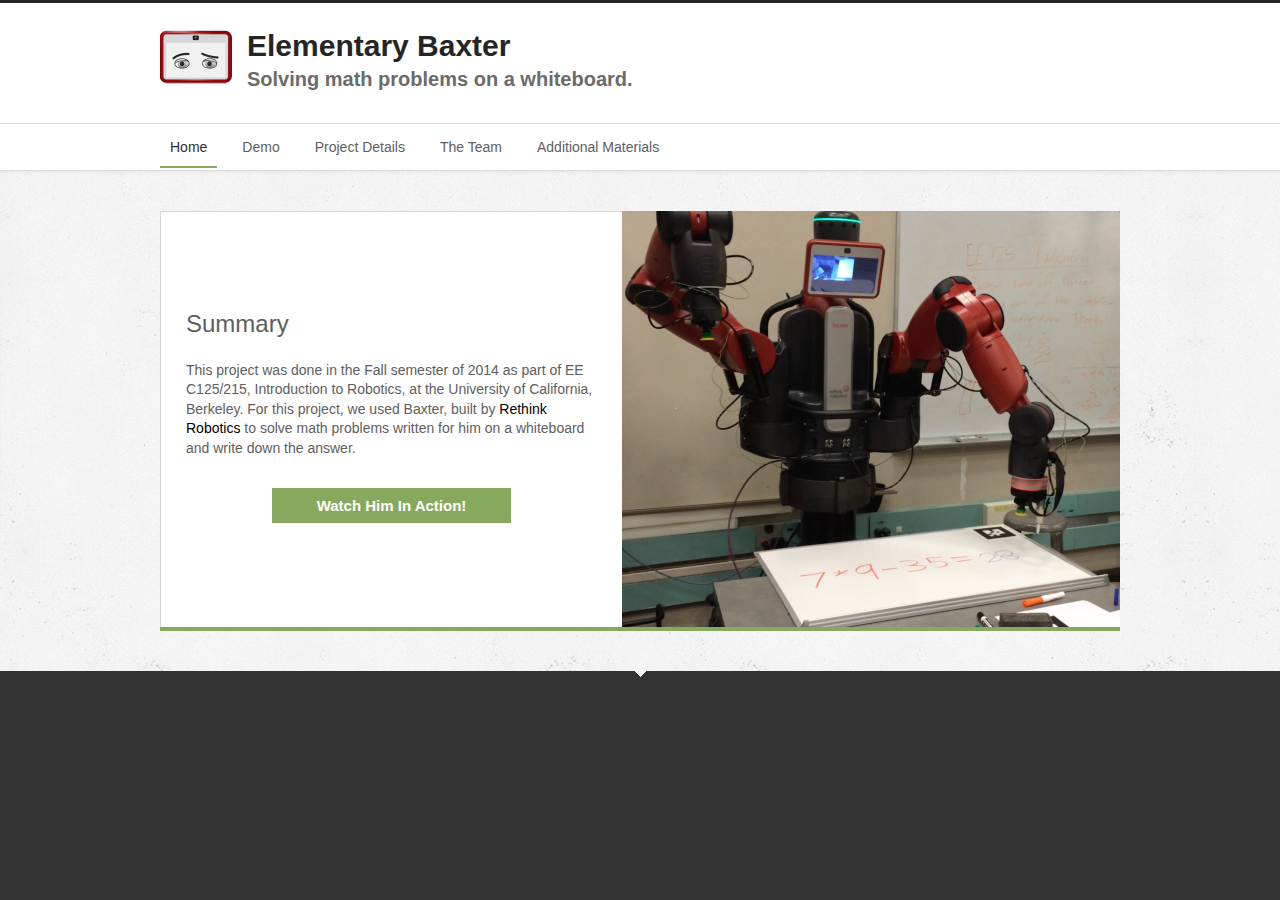
==== commit 08396dcd: "Change URLs of external dependencies." ====
--- a/index.html
+++ b/index.html
@@ -7,6 +7,7 @@
 
 <meta http-equiv="Content-Type" content="text/html; charset=utf-8" />
 
+<link href="uploads/4/4/1/2/44122323/1418305224.png" rel="shortcut icon" type="image/x-icon" />
 <link rel="stylesheet" href="external/sites.css" type="text/css" />
 <link rel='stylesheet' type='text/css' href='external/fancybox.css' />
 <link rel='stylesheet' type='text/css' href='files/main_style.css?1418459715' title='wsite-theme-css' />
@@ -108,11 +109,13 @@
                 <div id="bannerright" class="landing-banner-outer">
 				    <div class="landing-banner-mid">
 					    <div class="landing-banner-inner">
-							<h2><span class='wsite-text wsite-headline'><span style='text-decoration:none; font-style:normal; font-weight:400; color:rgb(94, 94, 94); '><span style="text-decoration:none; font-style:normal; font-weight:400; color:rgb(94, 94, 94); "><span style="text-decoration:none; font-style:normal; font-weight:400; color:rgb(94, 94, 94); "><span style="text-decoration:none; font-style:normal; font-weight:400; color:rgb(94, 94, 94); "><span style="text-decoration:none; font-style:normal; font-weight:400; color:rgb(94, 94, 94); "><span style="text-decoration:none; font-style:normal; font-weight:400; color:rgb(51, 51, 51); "><span style="text-decoration:none; font-style:normal; font-weight:400; color:rgb(51, 51, 51); "><span style="text-decoration:none; font-style:normal; font-weight:400; color:rgb(94, 94, 94); "><span style="text-decoration:none; font-style:normal; font-weight:400; color:rgb(94, 94, 94); "><span style="text-decoration:none; font-style:normal; font-weight:400; color:rgb(94, 94, 94); "><span style="text-decoration:none; font-style:normal; font-weight:400; color:rgb(94, 94, 94); "><span style="text-decoration:none; font-style:normal; font-weight:400; color:rgb(94, 94, 94); ">Under Construction</span></span></span></span></span></span></span></span></span></span></span></span></span></h2>
-							<p><span class='wsite-text wsite-headline-paragraph'><span style='text-decoration:none; font-style:normal; font-weight:400; color:rgb(94, 94, 94); '><span style="text-decoration:none; font-style:normal; font-weight:400; color:rgb(94, 94, 94); "><span style="text-decoration:none; font-style:normal; font-weight:400; color:rgb(94, 94, 94); ">Lorem ipsum dolor sit amet, consectetur adipiscing elit.  Lorem ipsum dolor sit amet, consectetur adipiscing elit.  Lorem ipsum dolor sit amet, consectetur adipiscing elit.  Lorem ipsum dolor sit amet, consectetur adipiscing elit.</span></span></span></span></p>
+							<h2><span class='wsite-text wsite-headline'><span style='text-decoration:none; font-style:normal; font-weight:400; color:rgb(94, 94, 94); '><span style="text-decoration:none; font-style:normal; font-weight:400; color:rgb(94, 94, 94); "><span style="text-decoration:none; font-style:normal; font-weight:400; color:rgb(94, 94, 94); "><span style="text-decoration:none; font-style:normal; font-weight:400; color:rgb(94, 94, 94); "><span style="text-decoration:none; font-style:normal; font-weight:400; color:rgb(94, 94, 94); "><span style="text-decoration:none; font-style:normal; font-weight:400; color:rgb(94, 94, 94); "><span style="text-decoration:none; font-style:normal; font-weight:400; color:rgb(94, 94, 94); "><span style="text-decoration:none; font-style:normal; font-weight:400; color:rgb(51, 51, 51); "><span style="text-decoration:none; font-style:normal; font-weight:400; color:rgb(51, 51, 51); "><span style="text-decoration:none; font-style:normal; font-weight:400; color:rgb(94, 94, 94); "><span style="text-decoration:none; font-style:normal; font-weight:400; color:rgb(94, 94, 94); "><span style="text-decoration:none; font-style:normal; font-weight:400; color:rgb(94, 94, 94); "><span style="text-decoration:none; font-style:normal; font-weight:400; color:rgb(94, 94, 94); "><span style="text-decoration:none; font-style:normal; font-weight:400; color:rgb(94, 94, 94); ">Summary</span></span></span></span></span></span></span></span></span></span></span></span></span></span></span></h2>
+							<p><span class='wsite-text wsite-headline-paragraph'><span style='text-decoration:none; font-style:normal; font-weight:400; color:rgb(94, 94, 94); '><span style="text-decoration:none; font-style:normal; font-weight:400; color:rgb(94, 94, 94); ">This project was done in the Fall semester of 2014 as part of EE C125/215, Introduction to Robotics, at the University of California, Berkeley.
+
+For this project, we used Baxter, built by <a target="_blank" href="http://www.rethinkrobotics.com/">Rethink Robotics</a> to solve math problems written for him on a whiteboard and write down the answer.</span></span></span></p>
 							<div style="text-align:center;"><div style="height: 0px; overflow: hidden;"></div>
 <a class="wsite-button wsite-button-large wsite-button-highlight" href="demo.html" >
-<span class="wsite-button-inner"><span style='text-decoration:none; font-style:normal; font-weight:700; color:rgb(255, 255, 255); '><span style="text-decoration:none; font-style:normal; font-weight:700; color:rgb(255, 255, 255); ">Watch him in action</span></span></span>
+<span class="wsite-button-inner"><span style='text-decoration:none; font-style:normal; font-weight:700; color:rgb(255, 255, 255); '><span style="text-decoration:none; font-style:normal; font-weight:700; color:rgb(255, 255, 255); ">Watch Him In Action!</span></span></span>
 </a>
 <div style="height: 0px; overflow: hidden;"></div></div>
 						</div><!-- end banner inner -->
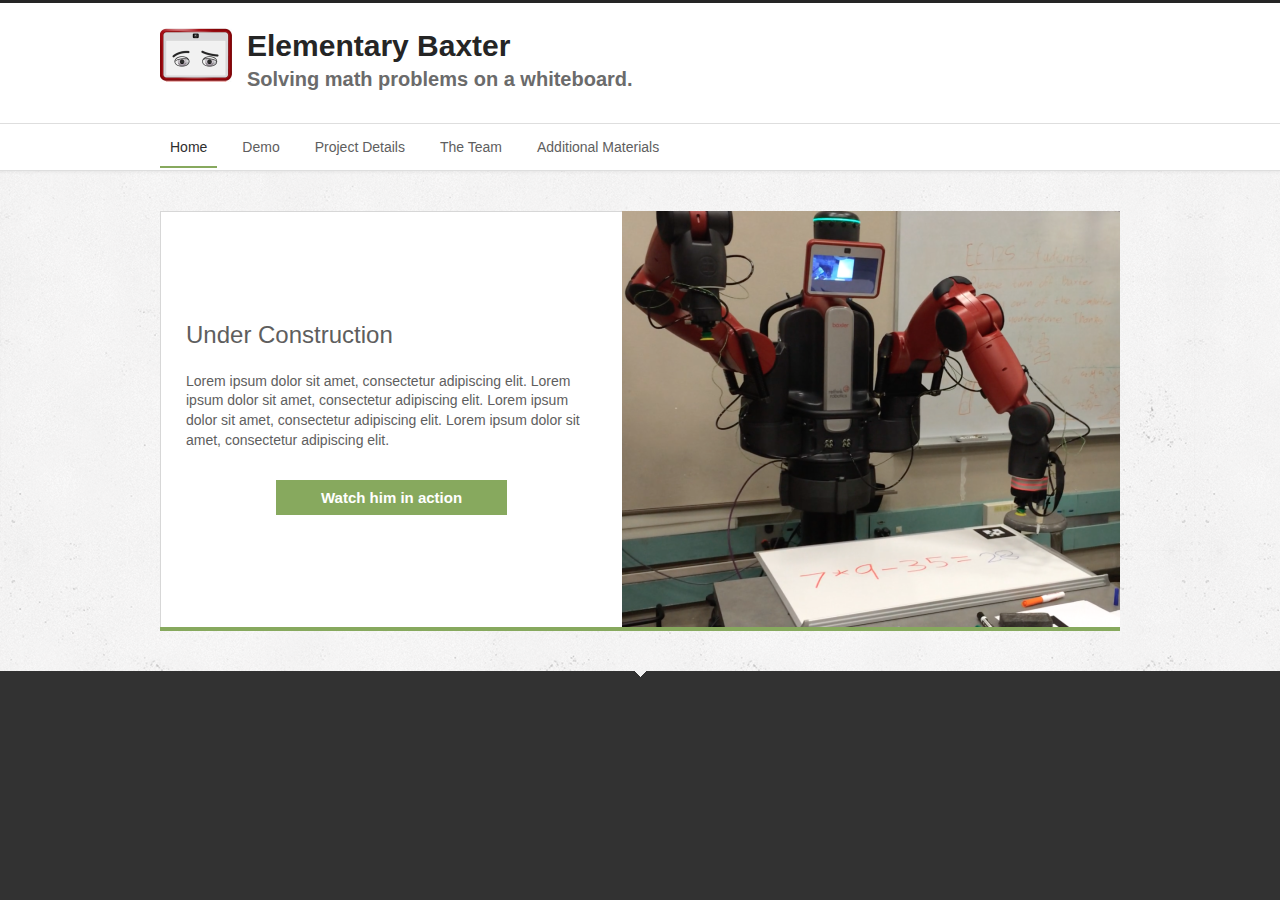
==== commit 87dabca0: "Update web site" ====
--- a/index.html
+++ b/index.html
@@ -7,9 +7,7 @@
 
 <meta http-equiv="Content-Type" content="text/html; charset=utf-8" />
 
-<link href="uploads/4/4/1/2/44122323/1418305224.png" rel="shortcut icon" type="image/x-icon" />
-<link rel="stylesheet" href="external/sites.css" type="text/css" />
-<link rel='stylesheet' type='text/css' href='external/fancybox.css' />
+<link href="uploads/4/4/1/2/44122323/1418305224.png" rel="shortcut icon" type="image/x-icon" /><link rel="stylesheet" href="http://cdn2.editmysite.com/css/sites.css?buildTime=1234" type="text/css" /><link rel='stylesheet' type='text/css' href='http://cdn1.editmysite.com/editor/libraries/fancybox/fancybox.css?1234' />
 <link rel='stylesheet' type='text/css' href='files/main_style.css?1418459715' title='wsite-theme-css' />
 <style type='text/css'>
 .wsite-elements.wsite-not-footer div.paragraph, .wsite-elements.wsite-not-footer p, .wsite-elements.wsite-not-footer .product-block .product-title, .wsite-elements.wsite-not-footer .product-description, .wsite-elements.wsite-not-footer .wsite-form-field label, .wsite-elements.wsite-not-footer .wsite-form-field label, #wsite-content div.paragraph, #wsite-content p, #wsite-content .product-block .product-title, #wsite-content .product-description, #wsite-content .wsite-form-field label, #wsite-content .wsite-form-field label, .blog-sidebar div.paragraph, .blog-sidebar p, .blog-sidebar .wsite-form-field label, .blog-sidebar .wsite-form-field label {}
@@ -47,8 +45,8 @@
 var STYLE_PREFIX = 'wsite';
 //-->
 </script>
-<script src='external/jquery.min.js'></script>
-<script src='external/main.js'></script>
+<script src='https://ajax.googleapis.com/ajax/libs/jquery/1.7.2/jquery.min.js'></script>
+<script src='http://cdn2.editmysite.com/js/site/main.js?buildTime=1234'></script>
 <script>_W.relinquish && _W.relinquish()</script>
 <script type='text/javascript'><!--
 var IS_ARCHIVE=1;
@@ -109,13 +107,11 @@
                 <div id="bannerright" class="landing-banner-outer">
 				    <div class="landing-banner-mid">
 					    <div class="landing-banner-inner">
-							<h2><span class='wsite-text wsite-headline'><span style='text-decoration:none; font-style:normal; font-weight:400; color:rgb(94, 94, 94); '><span style="text-decoration:none; font-style:normal; font-weight:400; color:rgb(94, 94, 94); "><span style="text-decoration:none; font-style:normal; font-weight:400; color:rgb(94, 94, 94); "><span style="text-decoration:none; font-style:normal; font-weight:400; color:rgb(94, 94, 94); "><span style="text-decoration:none; font-style:normal; font-weight:400; color:rgb(94, 94, 94); "><span style="text-decoration:none; font-style:normal; font-weight:400; color:rgb(94, 94, 94); "><span style="text-decoration:none; font-style:normal; font-weight:400; color:rgb(94, 94, 94); "><span style="text-decoration:none; font-style:normal; font-weight:400; color:rgb(51, 51, 51); "><span style="text-decoration:none; font-style:normal; font-weight:400; color:rgb(51, 51, 51); "><span style="text-decoration:none; font-style:normal; font-weight:400; color:rgb(94, 94, 94); "><span style="text-decoration:none; font-style:normal; font-weight:400; color:rgb(94, 94, 94); "><span style="text-decoration:none; font-style:normal; font-weight:400; color:rgb(94, 94, 94); "><span style="text-decoration:none; font-style:normal; font-weight:400; color:rgb(94, 94, 94); "><span style="text-decoration:none; font-style:normal; font-weight:400; color:rgb(94, 94, 94); ">Summary</span></span></span></span></span></span></span></span></span></span></span></span></span></span></span></h2>
-							<p><span class='wsite-text wsite-headline-paragraph'><span style='text-decoration:none; font-style:normal; font-weight:400; color:rgb(94, 94, 94); '><span style="text-decoration:none; font-style:normal; font-weight:400; color:rgb(94, 94, 94); ">This project was done in the Fall semester of 2014 as part of EE C125/215, Introduction to Robotics, at the University of California, Berkeley.
-
-For this project, we used Baxter, built by <a target="_blank" href="http://www.rethinkrobotics.com/">Rethink Robotics</a> to solve math problems written for him on a whiteboard and write down the answer.</span></span></span></p>
+							<h2><span class='wsite-text wsite-headline'><span style='text-decoration:none; font-style:normal; font-weight:400; color:rgb(94, 94, 94); '><span style="text-decoration:none; font-style:normal; font-weight:400; color:rgb(94, 94, 94); "><span style="text-decoration:none; font-style:normal; font-weight:400; color:rgb(94, 94, 94); "><span style="text-decoration:none; font-style:normal; font-weight:400; color:rgb(94, 94, 94); "><span style="text-decoration:none; font-style:normal; font-weight:400; color:rgb(94, 94, 94); "><span style="text-decoration:none; font-style:normal; font-weight:400; color:rgb(51, 51, 51); "><span style="text-decoration:none; font-style:normal; font-weight:400; color:rgb(51, 51, 51); "><span style="text-decoration:none; font-style:normal; font-weight:400; color:rgb(94, 94, 94); "><span style="text-decoration:none; font-style:normal; font-weight:400; color:rgb(94, 94, 94); "><span style="text-decoration:none; font-style:normal; font-weight:400; color:rgb(94, 94, 94); "><span style="text-decoration:none; font-style:normal; font-weight:400; color:rgb(94, 94, 94); "><span style="text-decoration:none; font-style:normal; font-weight:400; color:rgb(94, 94, 94); ">Under Construction</span></span></span></span></span></span></span></span></span></span></span></span></span></h2>
+							<p><span class='wsite-text wsite-headline-paragraph'><span style='text-decoration:none; font-style:normal; font-weight:400; color:rgb(94, 94, 94); '><span style="text-decoration:none; font-style:normal; font-weight:400; color:rgb(94, 94, 94); "><span style="text-decoration:none; font-style:normal; font-weight:400; color:rgb(94, 94, 94); ">Lorem ipsum dolor sit amet, consectetur adipiscing elit.  Lorem ipsum dolor sit amet, consectetur adipiscing elit.  Lorem ipsum dolor sit amet, consectetur adipiscing elit.  Lorem ipsum dolor sit amet, consectetur adipiscing elit.</span></span></span></span></p>
 							<div style="text-align:center;"><div style="height: 0px; overflow: hidden;"></div>
 <a class="wsite-button wsite-button-large wsite-button-highlight" href="demo.html" >
-<span class="wsite-button-inner"><span style='text-decoration:none; font-style:normal; font-weight:700; color:rgb(255, 255, 255); '><span style="text-decoration:none; font-style:normal; font-weight:700; color:rgb(255, 255, 255); ">Watch Him In Action!</span></span></span>
+<span class="wsite-button-inner"><span style='text-decoration:none; font-style:normal; font-weight:700; color:rgb(255, 255, 255); '><span style="text-decoration:none; font-style:normal; font-weight:700; color:rgb(255, 255, 255); ">Watch him in action</span></span></span>
 </a>
 <div style="height: 0px; overflow: hidden;"></div></div>
 						</div><!-- end banner inner -->
@@ -224,4 +220,4 @@
 }
 
 </script></body>
-</html>
+</html>--- a/files/main_style.css
+++ b/files/main_style.css
@@ -36,7 +36,7 @@
  #header-right .phone-number .wsite-text{ display:block; white-space:nowrap; color: #a7a7a8; font-size: 14px; font-weight:bold; font-family: 'Proxima Nova', 'Myriad Pro', Arial, Helvetica, sans-serif; margin:0; text-decoration:none; }
  #header-wrap .social{ clear:right; float:right; margin:7px 0; }
  #header-wrap .wsite-social{ margin: 0; }
- .wsite-social-item { width: 25px; height: 25px; margin: 0 0 0 3px; background-image:url(theme/social-no-container.png?1418447585); }
+ .wsite-social-item { width: 25px; height: 25px; margin: 0 0 0 3px; background-image:url(theme/social-no-container.png?1418459715); }
  .wsite-social-facebook {background-position:0 0;}
  .wsite-social-facebook:hover {background-position:0 -25px;}
  .wsite-social-facebook:active {background-position:0 -50px;}
@@ -72,10 +72,10 @@
  .wsite-social-youtube:active {background-position:-250px -50px;}
  .search{ float:right; width:167px; }
  .wsite-search{ margin: 0; }
- .wsite-search-input{ width:126px; height:17px; border:none; padding:7px 10px 7px !important; font-family: 'Proxima Nova', 'Myriad Pro', Arial, Helvetica, sans-serif; color:#a9a9a9; font-size:14px; background:url(theme/input-bg.png?1418447585) no-repeat; }
- .wsite-search-button{ position: relative; width:21px; height:31px; color:#010101; font-size:12px; border: none; margin: 0px; padding: 0px; background:url(theme/submit-bg.png?1418447585) no-repeat; }
+ .wsite-search-input{ width:126px; height:17px; border:none; padding:7px 10px 7px !important; font-family: 'Proxima Nova', 'Myriad Pro', Arial, Helvetica, sans-serif; color:#a9a9a9; font-size:14px; background:url(theme/input-bg.png?1418459715) no-repeat; }
+ .wsite-search-button{ position: relative; width:21px; height:31px; color:#010101; font-size:12px; border: none; margin: 0px; padding: 0px; background:url(theme/submit-bg.png?1418459715) no-repeat; }
  #topnav-wrap table{ border-collapse: collapse; border-spacing: 0; width:100%; }
- #topnav-wrap{ border-top:1px solid #dedede; box-sizing:border-box; background:#fff url(theme/border-bottom.png?1418447585) left bottom repeat-x; }
+ #topnav-wrap{ border-top:1px solid #dedede; box-sizing:border-box; background:#fff url(theme/border-bottom.png?1418459715) left bottom repeat-x; }
  #topnav-wrap td{ padding:0; }
  #topnav { clear: both; padding:0; margin:0; min-height:47px; float:left; }
  #topnav ul { display: inline; list-style: none; float: left; min-height:47px; }
@@ -94,21 +94,21 @@
  #subtitle{ font-size:20px; text-align:center; color:#6b6b6b; line-height:32px; padding:0 0 28px; font-family: 'Proxima Nova', 'Myriad Pro', Arial, Helvetica, sans-serif; }
  #content { min-height: 0px; padding:50px 0; }
  #icontent #content{ padding-right:2px; }
- #banner-wrap{ background:#f3f3f3 url(theme/banner-wrap-bg.png?1418447585) center top repeat-x; border-bottom:0px solid #d8d8d8; padding:40px 0; }
+ #banner-wrap{ background:#f3f3f3 url(theme/banner-wrap-bg.png?1418459715) center top repeat-x; border-bottom:0px solid #d8d8d8; padding:40px 0; }
  #banner{ overflow:hidden; border-bottom:4px solid #87a95e; margin:0; }
- .tall-header-page .wsite-header{ width:960px; height:416px; background:url(theme/banner-tall.jpg?1418447585) no-repeat; }
- .short-header-page #banner-wrap{ background:#f3f3f3 url(theme/banner-wrap-short.jpg?1418447585) center top repeat-x; padding:45px 0; }
+ .tall-header-page .wsite-header{ width:960px; height:416px; background:url(theme/banner-tall.jpg?1418459715) no-repeat; }
+ .short-header-page #banner-wrap{ background:#f3f3f3 url(theme/banner-wrap-short.jpg?1418459715) center top repeat-x; padding:45px 0; }
  .short-header-page #subtitle{ display:none; }
- .short-header-page .wsite-header{ width:960px; height:173px; background:url(theme/banner-short.jpg?1418447585) no-repeat; }
- .short-header-page #wraper{ background:url(theme/short-wrapper.png?1418447585) center top no-repeat; }
- .no-header-page #wraper{ background:url(theme/no-header-wrapper.png?1418447585) center top no-repeat; }
+ .short-header-page .wsite-header{ width:960px; height:173px; background:url(theme/banner-short.jpg?1418459715) no-repeat; }
+ .short-header-page #wraper{ background:url(theme/short-wrapper.png?1418459715) center top no-repeat; }
+ .no-header-page #wraper{ background:url(theme/no-header-wrapper.png?1418459715) center top no-repeat; }
  .no-header-page #banner{ display:none; }
  .no-header-page #banner-wrap{ padding:20px 0 0; }
  .no-header-page #subtitle{ padding:0 0 20px; }
  .no-header-page #content{ padding-top:40px; }
  #banner-inner{ background:#fff; border-left:1px solid #d7d7d7; clear:both; float:left; width:960px; }
  #bannerleft{ float: right; padding:0; position:relative; width:499px; }
- .landing-page .wsite-header{ width:499px; height:416px; background:url(theme/banner-landing.jpg?1418447585) no-repeat; }
+ .landing-page .wsite-header{ width:499px; height:416px; background:url(theme/banner-landing.jpg?1418459715) no-repeat; }
  #bannerright{ float: left; height: 414px; padding: 0 25px; width: 411px; border-top:1px solid #d7d7d7; }
  #bannerright h2{ color:#5e5e5e; font-size:24px; padding: 0px; line-height: 24px; text-transform:capitalize; }
  #bannerright div.paragraph{ color:#5e5e5e; font-size:14px; padding: 25px 0px 30px 0px; line-height: 140%; margin:0; }
@@ -118,12 +118,12 @@
  .landing-banner-mid { #position: absolute; #top: 50%; display: table-cell; vertical-align: middle; }
  .landing-banner-inner { #position: relative; #top: -50%; }
  .splash-page #header{ width:532px; }
- .splash-page #banner{ width:527px; height:161px; padding:6px 4px 4px 6px; background:url(theme/banner-splash-bg.png?1418447585) no-repeat; }
- .splash-page .wsite-header{ width:515px; height:149px; background:url(theme/banner-splash.jpg?1418447585) no-repeat; }
+ .splash-page #banner{ width:527px; height:161px; padding:6px 4px 4px 6px; background:url(theme/banner-splash-bg.png?1418459715) no-repeat; }
+ .splash-page .wsite-header{ width:515px; height:149px; background:url(theme/banner-splash.jpg?1418459715) no-repeat; }
  .splash-page #content-container { width:528px; }
  .splash-page #content{ width:528px; }
  .splash-page #footer{ width:524px; }
- #footer-wrap{ background:#323232 url(theme/footer-arrow.png?1418447585) center top no-repeat; padding:20px 0 20px; }
+ #footer-wrap{ background:#323232 url(theme/footer-arrow.png?1418459715) center top no-repeat; padding:20px 0 20px; }
  #footer{ padding:0; font-size:13px; color:#9b9a9a; font-family: 'Proxima Nova', 'Myriad Pro', Arial, Helvetica, sans-serif; text-align:right; position:relative; }
  #footer .wsite-form-container {margin-top:0 !important;}
  #footer div.paragraph{ color: #9b9a9a; }
@@ -141,8 +141,8 @@
  #footer .wsite-form-field textarea{ width:288px !important; overflow:auto; }
  .wsite-form-label { display: inline-block; color: #666666; font-family: 'Proxima Nova', 'Myriad Pro', Arial, Helvetica, sans-serif; font-size: 1em; padding: 12px 0px 5px 0px; }
  .form-radio-container { color: #666666; font-size: 1em; font-family: 'Proxima Nova', 'Myriad Pro', Arial, Helvetica, sans-serif; }
- .wsite-form-input, .wsite-search-element-input { font-family: 'Proxima Nova', 'Myriad Pro', Arial, Helvetica, sans-serif; font-size:1em; color: #666666; background:#fff url(theme/field.png?1418447585) repeat-x; border: 1px solid #d7d7d7; padding:8px 4px 5px !important; line-height:1; }
- .form-select { color: #666666; border: 1px solid #d7d7d7; font-size:1em; background:#fff url(theme/field.png?1418447585) repeat-x; font-family: 'Proxima Nova', 'Myriad Pro', Arial, Helvetica, sans-serif; padding:3px 4px; height:27px; line-height:27px; background:url#fff (field.png); }
+ .wsite-form-input, .wsite-search-element-input { font-family: 'Proxima Nova', 'Myriad Pro', Arial, Helvetica, sans-serif; font-size:1em; color: #666666; background:#fff url(theme/field.png?1418459715) repeat-x; border: 1px solid #d7d7d7; padding:8px 4px 5px !important; line-height:1; }
+ .form-select { color: #666666; border: 1px solid #d7d7d7; font-size:1em; background:#fff url(theme/field.png?1418459715) repeat-x; font-family: 'Proxima Nova', 'Myriad Pro', Arial, Helvetica, sans-serif; padding:3px 4px; height:27px; line-height:27px; background:url#fff (field.png); }
  .wsite-button { color: #666666 !important; font-family: Helvetica, Arial, sans-serif; height: 31px; display: inline-block; border: none; font-weight:normal; font-size:15px; text-decoration: none; padding: 0px 10px; background:#e5e5e5; }
  .wsite-button:hover { background:#ddd; }
  .wsite-button:active { background:#ccc; }
@@ -160,7 +160,7 @@
  .wsite-button-highlight { background: #87a95e; color:#fff !important; }
  .wsite-button-highlight:hover{ background: #82a44e; }
  .wsite-button-highlight .wsite-button-inner { background:none; }
- #main2-wrap{ background:#f3f3f3 url(theme/banner-wrap-bg.png?1418447585) center top repeat-x; border-bottom:0px solid #d8d8d8; padding:40px 0; }
+ #main2-wrap{ background:#f3f3f3 url(theme/banner-wrap-bg.png?1418459715) center top repeat-x; border-bottom:0px solid #d8d8d8; padding:40px 0; }
  #main2{ overflow:hidden; border-bottom:4px solid #87a95e; margin:0; }
  #main2-inner{ background:#fff; border-left:1px solid #d7d7d7; border-right:1px solid #d7d7d7; border-top:1px solid #d7d7d7; clear:both; float:left; width:958px; }
  #main2right{ float: left; padding: 0 25px; width: 908px; }
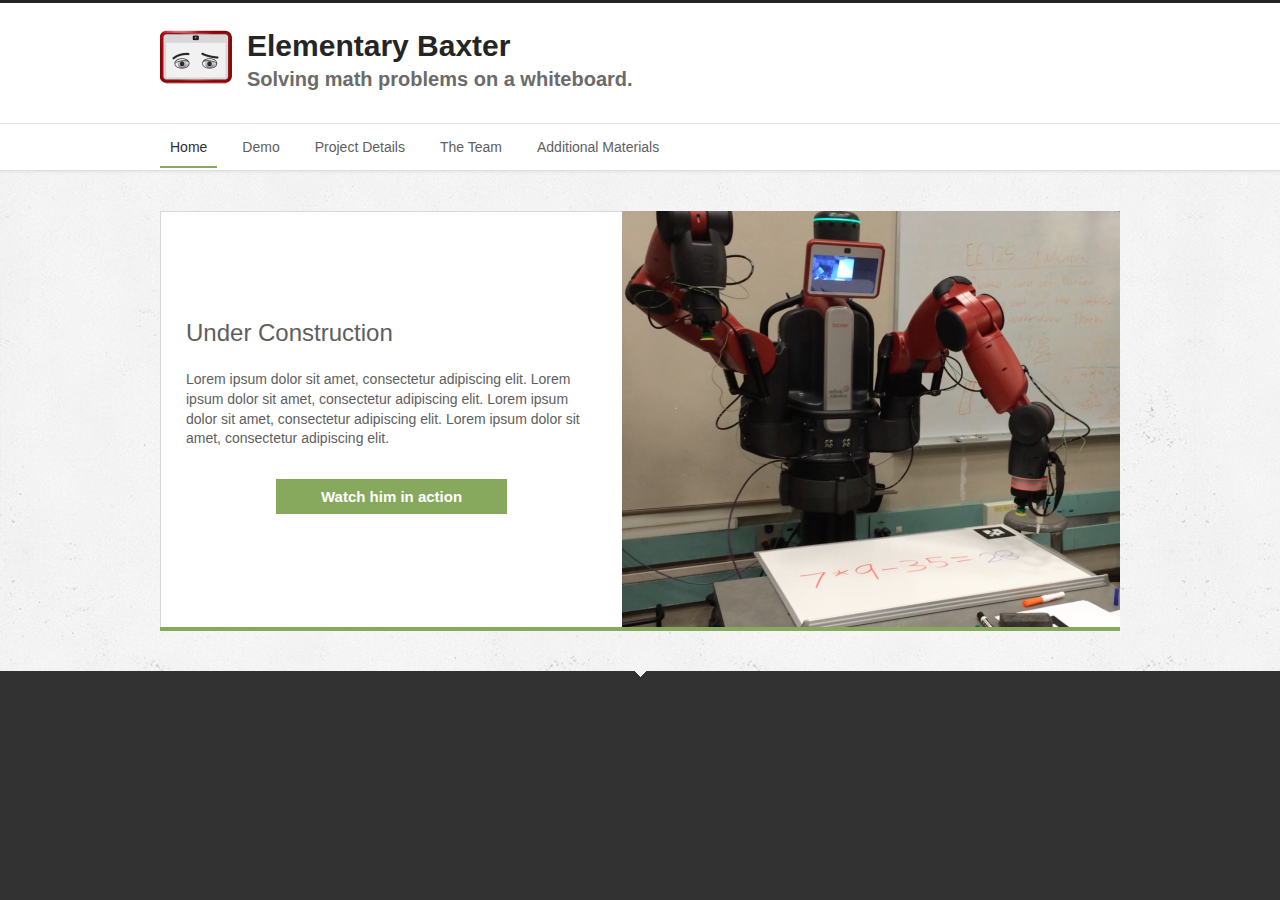
==== commit 6357d07c: "Fix favicon" ====
--- a/index.html
+++ b/index.html
@@ -7,7 +7,9 @@
 
 <meta http-equiv="Content-Type" content="text/html; charset=utf-8" />
 
-<link href="uploads/4/4/1/2/44122323/1418305224.png" rel="shortcut icon" type="image/x-icon" /><link rel="stylesheet" href="http://cdn2.editmysite.com/css/sites.css?buildTime=1234" type="text/css" /><link rel='stylesheet' type='text/css' href='http://cdn1.editmysite.com/editor/libraries/fancybox/fancybox.css?1234' />
+<link href="uploads/4/4/1/2/44122323/1418305224.png" rel="shortcut icon" type="image/x-icon" />
+<link rel="stylesheet" href="external/sites.css" type="text/css" />
+<link rel='stylesheet' type='text/css' href='external/fancybox.css' />
 <link rel='stylesheet' type='text/css' href='files/main_style.css?1418459715' title='wsite-theme-css' />
 <style type='text/css'>
 .wsite-elements.wsite-not-footer div.paragraph, .wsite-elements.wsite-not-footer p, .wsite-elements.wsite-not-footer .product-block .product-title, .wsite-elements.wsite-not-footer .product-description, .wsite-elements.wsite-not-footer .wsite-form-field label, .wsite-elements.wsite-not-footer .wsite-form-field label, #wsite-content div.paragraph, #wsite-content p, #wsite-content .product-block .product-title, #wsite-content .product-description, #wsite-content .wsite-form-field label, #wsite-content .wsite-form-field label, .blog-sidebar div.paragraph, .blog-sidebar p, .blog-sidebar .wsite-form-field label, .blog-sidebar .wsite-form-field label {}
@@ -45,8 +47,8 @@
 var STYLE_PREFIX = 'wsite';
 //-->
 </script>
-<script src='https://ajax.googleapis.com/ajax/libs/jquery/1.7.2/jquery.min.js'></script>
-<script src='http://cdn2.editmysite.com/js/site/main.js?buildTime=1234'></script>
+<script src='external/jquery.min.js'></script>
+<script src='external/main.js'></script>
 <script>_W.relinquish && _W.relinquish()</script>
 <script type='text/javascript'><!--
 var IS_ARCHIVE=1;
@@ -220,4 +222,4 @@
 }
 
 </script></body>
-</html>+</html>
--- a/external/sites.css
+++ b/external/sites.css
@@ -0,0 +1 @@
+img{-ms-interpolation-mode:bicubic}.wsite-placeholder{color:#a9a9a9}::-webkit-input-placeholder{color:#a9a9a9}:-ms-input-laceholder{color:#a9a9a9}::-moz-placeholder{color:#a9a9a9}:-moz-placeholder{color:#a9a9a9}.wsite-button,.wsite-editor .wsite-button{display:inline-block;padding:0 15px 0 0;background:url('../images/common/buttons/small_grey.png?1416436580') no-repeat 100% -100px;text-decoration:none !important;font-weight:normal !important;font-size:14px !important;color:#222 !important;cursor:pointer}.wsite-button-inner,.wsite-editor .wsite-button-inner{float:left;background:url('../images/common/buttons/small_grey.png?1416436580') no-repeat 0 -1px;padding:0 5px 0 20px;height:32px;line-height:32px;white-space:nowrap}.wsite-button:hover,.wsite-editor .wsite-button:hover{background-position:100% -133px}.wsite-button:hover .wsite-button-inner,.wsite-editor .wsite-button:hover .wsite-button-inner{background-position:0 -34px}.wsite-button:active,.wsite-editor .wsite-button:active{background-position:100% -166px}.wsite-button:active .wsite-button-inner,.wsite-editor .wsite-button:active .wsite-button-inner{background-position:0 -67px}.wsite-button-highlight,.wsite-button-highlight .wsite-button-inner,.wsite-editor .wsite-button-highlight,.wsite-editor .wsite-button-highlight .wsite-button-inner{background-image:url('../images/common/buttons/small_blue.png?1416436580')}.wsite-button-highlight,.wsite-editor .wsite-button-highlight{color:#fff !important}.wsite-button-large,.wsite-editor .wsite-button-large{font-size:18px !important;background:url('../images/common/buttons/large_grey.png?1416436580') no-repeat 100% -130px}.wsite-button-large .wsite-button-inner,.wsite-editor .wsite-button-large .wsite-button-inner{height:42px;line-height:42px;padding:0 10px 0 25px;background:url('../images/common/buttons/large_grey.png?1416436580') no-repeat 0 -1px}.wsite-button-large:hover,.wsite-editor .wsite-button-large:hover{background-position:100% -173px}.wsite-button-large:hover .wsite-button-inner,.wsite-editor .wsite-button-large:hover .wsite-button-inner{background-position:0 -44px}.wsite-button-large:active,.wsite-editor .wsite-button-large:active{background-position:100% -216px}.wsite-button-large:active .wsite-button-inner,.wsite-editor .wsite-button-large:active .wsite-button-inner{background-position:0 -87px}.wsite-button-large.wsite-button-highlight,.wsite-button-large.wsite-button-highlight .wsite-button-inner,.wsite-editor .wsite-button-large.wsite-button-highlight,.wsite-editor .wsite-button-large.wsite-button-highlight .wsite-button-inner{background-image:url('../images/common/buttons/large_blue.png?1416436580')}button.wsite-button::-moz-focus-inner{border:0;padding:0}.wsite-search,.wsite-editor .wsite-search{position:relative;display:inline-block;white-space:nowrap}.wsite-search-input,.wsite-editor .wsite-search-input{display:inline-block;vertical-align:top;height:16px;border-right-width:0}.wsite-search-input:focus,.wsite-editor .wsite-search-input:focus{outline:none}.wsite-search-button,.wsite-editor .wsite-search-button{display:inline-block;vertical-align:top;width:34px;height:26px;background:url('../images/common/search-light.png?1416436580') no-repeat;cursor:pointer}.wsite-search-element-align-center .wsite-search-element,.wsite-editor .wsite-search-element-align-center .wsite-search-element{margin:auto}.wsite-search-element-align-right,.wsite-editor .wsite-search-element-align-right{overflow:hidden}.wsite-search-element-align-right .wsite-search-element,.wsite-editor .wsite-search-element-align-right .wsite-search-element{float:right}.wsite-search-element,.wsite-editor .wsite-search-element{position:relative;width:100%;max-width:300px;*overflow:hidden}.wsite-search-element-input,.wsite-editor .wsite-search-element-input{width:100%;-moz-box-sizing:border-box;-webkit-box-sizing:border-box;box-sizing:border-box;padding:5px;font-size:15px}.wsite-search-element-submit,.wsite-editor .wsite-search-element-submit{background:url('../images/common/search-light.png?1416436580') left;width:13px;height:13px;position:absolute;top:50%;margin-top:-7px;right:8px;cursor:pointer}.wsite-search-element-submit:hover,.wsite-editor .wsite-search-element-submit:hover{background-position:center}.wsite-search-element-submit:active,.wsite-editor .wsite-search-element-submit:active{background-position:right}.wsite-social,.wsite-editor .wsite-social{position:relative;display:inline-block;white-space:nowrap}.wsite-social-item.hidden,.wsite-editor .wsite-social-item.hidden{display:none}.wsite-elements .wsite-social-item.first-child,.wsite-editor .weebly-content-area .wsite-social-item.first-child{margin-left:0 !important;padding-left:0 !important}.wsite-elements .wsite-social-item.last-child,.wsite-editor .weebly-content-area .wsite-social-item.last-child{margin-right:0 !important;padding-right:0 !important}.wsite-social-item,.wsite-editor .wsite-social-item{display:inline-block;vertical-align:top;margin:0 1px;width:24px;height:24px;background:url('../images/common/social_icons.png?1416436580') no-repeat}.wsite-social-facebook,.wsite-editor .wsite-social-facebook{background-position:0 0}.wsite-social-twitter,.wsite-editor .wsite-social-twitter{background-position:-24px 0}.wsite-social-linkedin,.wsite-editor .wsite-social-linkedin{background-position:-48px 0}.wsite-social-rss,.wsite-editor .wsite-social-rss{background-position:-72px 0}.wsite-social-mail,.wsite-editor .wsite-social-mail{background-position:-96px 0}.wsite-social-plus,.wsite-editor .wsite-social-plus{background-position:-120px 0}.wsite-social-yahoo,.wsite-editor .wsite-social-yahoo{background-position:-144px 0}.wsite-social-youtube,.wsite-editor .wsite-social-youtube{background-position:-168px 0}.wsite-social-vimeo,.wsite-editor .wsite-social-vimeo{background-position:-192px 0}.wsite-social-pinterest,.wsite-editor .wsite-social-pinterest{background-position:-216px 0}.wsite-social-flickr,.wsite-editor .wsite-social-flickr{background-position:-240px 0}.blog-body{float:left}.blog-sidebar-separator{padding:0 10px}.blog-post{position:relative;zoom:1}.blog-post .blog-header{width:100%;overflow:hidden}.blog-post .blog-header,.blog-post .blog-header h2.blog-title,.blog-post .blog-header div a{padding:0 !important;margin:0 !important;border:none !important;line-height:1.5 !important}.blog-post .blog-header div a{display:block;text-decoration:none}.blog-post .blog-header div a:hover{border:none;color:#68f}.blog-post a.blog-header-link{display:block}.blog-post .blog-date{float:left;margin:0 !important;padding:0 !important;line-height:1}.blog-post .blog-date .date-text{cursor:pointer;float:left;margin:0 8px 0 0;padding:0 0 4px 0}.blog-post .blog-content{text-align:justify;clear:both;margin-bottom:15px}.blog-post .blog-read-more{text-align:right}.blog-post .blog-separator{clear:both;border-bottom:1px solid #ddd;padding-top:2px;margin-top:0px;margin-bottom:5px;font-size:2px;height:2px}.wsite-theme-dark .blog-post .blog-separator{border-color:#3d3d3d}.blog-post .blog-comments{float:right;margin:0 !important;padding:0 0 4px 0 !important;line-height:1}.blog-post .blog-date{font-size:13px}.blog-post .blog-comments,.blog-post .blog-comments-bottom{font-size:13px}.blog-page-nav-previous{float:left}.blog-page-nav-next{float:right}#fb-root{position:absolute;top:0;left:-9999px}.blog-body .blog-social{position:relative;margin:-5px 0 15px;line-height:1}.blog-body .blog-social-item{position:relative;z-index:1;float:left;width:110px}.blog-body .blog-comments-bottom,#weebly_page_content_container .blog-comments-bottom,#wsite-content .blog-comments-bottom{margin:-5px 0 40px}.blog-sidebar{width:215px}.column-blog{float:right;width:200px;margin:0;padding:0}.blog-notice-comments-closed{margin:0 0 14px 0;padding:10px;background:#E6F0F9;border:1px solid #a7c3d9;color:#696562}.blog-notice-comment-pending{margin:0 0 14px 0;padding:10px;background:#E6F0F9;border:1px solid #a7c3d9;color:#696562}.clear{clear:both}.blog-feed-link{margin-top:10px}.blog-feed-link img{float:left;border:none;margin:2px 5px 0 0}#blog-title{padding-top:10px;font-size:15px;line-height:20px;font-weight:normal;font-family:"Lucida Grande","Lucida Sans Unicode",Verdana,Sans-Serif}#blog-title a{text-decoration:none}#blog-title a:hover{border:none;color:#68f}#blog-title-link{display:block}#blog-date{float:left;padding-left:0px;font-size:13px}#blog-content{text-align:justify;clear:both;margin-bottom:15px}#blog-content ul{padding:25px}#blog-separator{clear:both;border-bottom:1px solid #ddd;padding-top:2px;margin-top:0px;font-size:2px;height:2px}#blog-author{background:#fbfbfb;border-bottom:1px solid #f9f9f9;padding:0px 5px 2px 5px;margin:0px 0 2px 0;float:right}#blog-comments{font-size:13px;float:right;margin:0 0 0 0}#weeblyform{line-height:16px}#weeblyform textarea{font-family:"Lucida Grande",Tahoma,Arial,sans-serif;padding:2px;border:1px solid #abadb3;font-size:13px;background:#FFF;color:#000;line-height:1.2em;height:140px;width:300px}#weeblyform .formfield{margin:5px 0px}#weeblyform label.field{font-family:"Lucida Grande",Tahoma,Arial,sans-serif;font-size:13px;display:block;font-weight:bold;padding-bottom:2px}#weeblyform input.text{font-family:"Lucida Grande",Tahoma,Arial,sans-serif;width:175px;padding:3px 2px;background:#FFF;border:1px solid #abadb3;color:#000;font-size:13px}#weeblyform input.button{padding:1px;margin:0}#icontent pre,pre{margin:10px 0 10px 0;padding:10px}.blog-button{font-family:"Helvetica Neue",Helvetica,Arial;height:23px;color:#333;font-size:11px;font-weight:bold;cursor:pointer;line-height:23px;background:url('../images/common/blog/blog-comment-button.png?1416436580') no-repeat 0 -23px}.blog-button span{float:left;height:100%;background:url('../images/common/blog/blog-comment-button.png?1416436580') no-repeat 100% 0;margin:0 0 0 7px;padding:0 15px 0 8px}#commentAreaTitle{font:bold 18px Helvetica;margin:10px 0 20px 0;padding:0px}#commentArea p{margin:0;padding:0}.blogCommentWrap{margin:0 0 22px 0;padding:0 6px 0 0;word-wrap:break-word;background:url('../images/common/blog/blog-comment-header.png?1416436580') no-repeat 100% -96px}.blogCommentHeading{font-family:"Helvetica Neue",Arial,Helvetica;margin:0 0 10px 0;padding:0 0 0 6px;background:url('../images/common/blog/blog-comment-header.png?1416436580') no-repeat 0 -48px}.blogCommentHeading .blogCommentHeadingInner{height:48px;background:url('../images/common/blog/blog-comment-header.png?1416436580') repeat-x 0 0}.blogCommentHeading .blogCommentAuthor{float:left;color:#333;height:48px;font-weight:bold;font-size:14px;padding:0 0 0 11px;background:url('../images/common/blog/blog-comment-pointer.png?1416436580') no-repeat 20px 0}.blogCommentHeading .blogCommentAuthor span.name,.blogCommentHeading .blogCommentAuthor a.name,.blogCommentHeading .blogCommentAuthor span.email{float:left;height:38px;line-height:36px;text-shadow:#fff 1px 1px 0}.blogCommentHeading .blogCommentAuthor span.name,.blogCommentHeading .blogCommentAuthor a.name{color:#333 !important;margin:0 3px 0 0}.blogCommentHeading .blogCommentAuthor span.email{color:#666;font-size:12px;margin:0 0 0 4px}.blogCommentHeading .blogCommentAuthor a.link{float:left;width:16px;height:16px;cursor:pointer;text-indent:-1000px;overflow:hidden;color:#0066cc;background:url('../images/common/blog/blog-comment-link.png?1416436580') no-repeat 0 0;margin:11px 3px 0 0}.blogCommentOwner,.blogCommentOwner .blogCommentHeading,.blogCommentOwner .blogCommentHeadingInner{background-image:url('../images/common/blog/blog-comment-header-author.png?1416436580')}.blogCommentOwner .blogCommentHeading .blogCommentAuthor{background-image:url('../images/common/blog/blog-comment-pointer-author.png?1416436580')}.blogCommentHeading .blogCommentDate{float:right;text-align:right;font-size:12px;color:#333;text-shadow:#fff 1px 1px 0;height:48px;line-height:38px;padding:0 9px 0 0;margin:0}.blogCommentText{padding:0 16px}.blogCommentText p,#secondlist .blogCommentText p{color:#333;font:13px Helvetica;line-height:18px;margin:0;padding:0}.blogCommentOptions{width:100%;overflow:hidden}.blogCommentOptions .blog-button{float:right;margin:10px 0 0 6px}.blogCommentReplyWrapper{position:relative;height:468px;margin:10px 0 0 0}.wsite-mobile .blogCommentReplyWrapper{min-height:468px;height:auto}.blogCommentReplyStudent{height:318px}.blogCommentSubreplyWrapper div.iframeWrapper{background:#f4f3f3;border:solid #e3e3e3 1px;border-radius:10px;-moz-border-radius:10px;-webkit-border-radius:10px}.blogCommentReplyWrapper iframe{width:100%;height:410px;overflow:hidden;padding:6px 0}.wsite-mobile .blogCommentReplyWrapper iframe{height:auto;padding:0px 0}.blogCommentSubreplyWrapper iframe{padding:36px 0 0 0}.blogCommentReplyStudent iframe{height:265px}.blogCommentLevel1{margin-left:50px}.blogCommentLevel2{margin-left:100px}.blogCommentLevel3{margin-left:150px}.blogCommentLevel4{margin-left:200px}#commentPostDiv{max-width:424px}#commentPostDiv.centered{margin:0 auto}#commentPostDiv .field{margin:0 0 16px 0}#commentPostDiv .field-notify{float:left;margin:0 0 16px 0}#commentPostDiv .field label{display:block;font:bold 13px Helvetica;margin:0 0 6px 0}#commentPostDiv .commentInput,#commentPostDiv .commentTextarea{position:relative;padding:0 0 0 12px}#commentPostDiv .field input[type=text],#commentPostDiv .field textarea{width:100%;color:#000;font:13px Arial;border:solid #999 1px;padding:0 5px;margin:0 0 0 -12px;background:#fff url('../images/common/blog/blog-comment-field-bg.png?1416436580') repeat-x 0 0}#commentPostDiv .field-disabled label{color:#999}#commentPostDiv .field-disabled input[type=text],#commentPostDiv .field-disabled textarea{color:#999;border-color:#ccc}#commentPostDiv .field input[type=text]{height:26px;line-height:26px}#commentPostDiv .field textarea{height:78px;padding-top:6px;padding-bottom:6px}#commentPostDiv .field-checkbox{margin-bottom:12px}#commentPostDiv .field-checkbox label{font-weight:normal}#commentPostDiv .field-checkbox label span{padding-left:2px}#commentUserInfo{float:left;font-size:12px;width:314px;color:#333;height:23px;line-height:23px}#commentUserInfo a{color:#0066cc}#commentSubmit,#commentCancel{float:right;margin-right:0}#commentSubmit span,#commentCancel span{padding-right:11px;padding-left:4px}#commentSubmit.disabled span{color:#999}.blogCommentReplyOverlay{width:60px;height:36px;border:none;background:url(#);cursor:pointer;text-indent:-1000px;overflow:hidden;z-index:100000}.columnlist-blog{margin:0;padding:0;word-wrap:break-word}#errorMessage{color:red;font-size:12px;font-weight:bold;margin:14px 0 0 0}#secondlist .blogCommentPrompt{margin:8px 0 0 0;border:solid #ccc 1px;background:#ffffcc;text-align:left}#secondlist .blogCommentPrompt>div{padding:16px}#secondlist .blogCommentPrompt .heading{font-weight:bold;font-size:1.2em;margin:0 0 3px 0}#secondlist .blogCommentPrompt .options{padding-top:10px}#secondlist .blogCommentPrompt .options .answer{width:100%;overflow:hidden}#secondlist .blogCommentPrompt .options .answer a{float:left}#secondlist .blogCommentPrompt .options .answer a img{border:0}#secondlist .blogCommentPrompt .options .answer a span{position:relative;top:-3px;margin-left:2px}#secondlist .blogCommentPrompt .options .answer-yes{margin-right:15px;margin-bottom:4px}#secondlist .blogCommentPrompt .options .answer-yes a{color:red;margin-right:14px}#secondlist .blogCommentPrompt .options .answer-yes .delete-replies{float:left;margin-top:2px}#secondlist .blogCommentPrompt .options .answer-yes .delete-replies label{font-family:Arial,Helvetica;vertical-align:middle}#secondlist .blogCommentPrompt .options .answer-yes .delete-replies input{vertical-align:middle}.wsite-theme-dark #commentAreaTitle{color:#666}.wsite-theme-dark .blogCommentWrap{background:url('../images/common/blog/dark-blog-comment-header.png?1416436580') no-repeat 100% -96px}.wsite-theme-dark .blogCommentHeading{background:url('../images/common/blog/dark-blog-comment-header.png?1416436580') no-repeat 0 -48px}.wsite-theme-dark .blogCommentHeading .blogCommentHeadingInner{background:url('../images/common/blog/dark-blog-comment-header.png?1416436580') repeat-x 0 0}.wsite-theme-dark .blogCommentHeading .blogCommentAuthor{color:#fff;background:url('../images/common/blog/dark-blog-comment-pointer.png?1416436580') no-repeat 20px 0}.wsite-theme-dark .blogCommentHeading .blogCommentAuthor span.name,.wsite-theme-dark .blogCommentHeading .blogCommentAuthor a.name{text-shadow:#000 1px 1px 0;color:#fff !important}.wsite-theme-dark .blogCommentOwner,.wsite-theme-dark .blogCommentOwner .blogCommentHeading,.wsite-theme-dark .blogCommentOwner .blogCommentHeadingInner{background-image:url('../images/common/blog/dark-blog-comment-header-author.png?1416436580')}.wsite-theme-dark .blogCommentOwner .blogCommentHeading .blogCommentAuthor{background-image:url('../images/common/blog/dark-blog-comment-pointer-author.png?1416436580')}.wsite-theme-dark .blogCommentHeading .blogCommentAuthor span.name,.wsite-theme-dark .blogCommentHeading .blogCommentAuthor span.email{text-shadow:#000 1px 1px 0}.wsite-theme-dark .blogCommentHeading .blogCommentAuthor span.name{color:#fff}.wsite-theme-dark .blogCommentHeading .blogCommentAuthor span.email{color:#fff;font-weight:normal;text-shadow:none}.wsite-theme-dark .blogCommentHeading .blogCommentAuthor a.link{background:url('../images/common/blog/dark-blog-comment-link.png?1416436580') no-repeat 0 0}.wsite-theme-dark .blogCommentHeading .blogCommentDate{color:#fff;text-shadow:none}.wsite-theme-dark .blogCommentText p,.wsite-theme-dark #secondlist .blogCommentText p{color:#fff}.wsite-theme-dark .blogCommentSubreplyWrapper div.iframeWrapper{background-color:#434242;border-color:#7a7a7a}.wsite-theme-dark #commentPostDiv .field label{color:#fff}.wsite-theme-dark #commentUserInfo{color:#fff}.wsite-theme-dark #commentUserInfo a{color:orange}.wsite-theme-dark #errorMessage{color:#fff}#lightbox{background-color:#eee;padding:10px;border-bottom:2px solid #666;border-right:2px solid #666}#lightbox #lightboxDetails{font-size:14px;padding-top:0.4em}#lightbox #lightboxCaption{float:left}#lightbox #keyboardMsg{float:right}#lightbox #keyboardMsg a{text-decoration:none;font-size:0.8em;color:#555555;font-family:verdana}#lightbox img{border:none}#overlay img{border:none}#overlay{background:#000;opacity:0.7;filter:alpha(opacity=70)}#lightbox #closeButton{top:10px;right:10px;border-left:5px solid #fff !important}#lightbox2{position:absolute;top:40px;left:0;width:100%;z-index:100;text-align:center;line-height:0}#lightbox2 a img{border:none}#lightbox2 #outerImageContainer{position:relative;background-color:#fff;width:250px;height:250px;margin:0 auto}#lightbox2 #imageContainer{padding:10px}#lightbox2 #loading{position:absolute;top:40%;left:0%;height:25%;width:100%;text-align:center;line-height:0}#lightbox2 #hoverNav{position:absolute;top:0;left:0;height:100%;width:100%;z-index:10}#lightbox2 #imageContainer>#hoverNav{left:0}#lightbox2 #hoverNav a{outline:none}#lightbox2 #prevLink,#lightbox2 #nextLink{width:49%;height:100%;background:transparent url('../images/util/general/blank.gif?1416436581') no-repeat;display:block}#lightbox2 #prevLink{left:0;float:left}#lightbox2 #nextLink{right:0;float:right}#lightbox2 #prevLink{left:0;float:left}#lightbox2 #nextLink{right:0;float:right}#lightbox2 #prevLink:hover,#lightbox2 #prevLink:visited:hover{background:url('../images/common/lightbox/prevlabel.gif?1416436580') left 15% no-repeat}#lightbox2 #nextLink:hover,#lightbox2 #nextLink:visited:hover{background:url('../images/common/lightbox/nextlabel.gif?1416436580') right 15% no-repeat}#lightbox2 #imageDataContainer{font:10px Verdana,Helvetica,sans-serif;background-color:#fff;margin:0 auto;line-height:1.4em}#lightbox2 #imageData{padding:0 10px}#lightbox2 #imageData #imageDetails{width:50%;float:left;text-align:left;color:#000}#lightbox2 #imageData #caption{font-weight:bold}#lightbox2 #imageData #numberDisplay{display:block;clear:left;padding-bottom:1.0em}#lightbox2 #imageData #bottomNavPrev{width:20px;float:right;padding-bottom:0.7em}#lightbox2 #imageData #bottomNavPrev img{display:block;margin:3px auto 0 auto}#lightbox2 #imageData #bottomNavNext{width:20px;float:right;padding-bottom:0.7em}#lightbox2 #imageData #bottomNavNext img{display:block;margin:3px auto 0 auto}#lightbox2 #imageData #bottomNavClose{width:66px;float:right;padding-bottom:0.7em;margin:0 0 0 10px}#lightbox2-overlay{position:absolute;top:0;left:0;z-index:90;width:100%;height:500px;background-color:#000;filter:alpha(opacity=60);-moz-opacity:0.6;opacity:0.6}#lightbox2 .clearfix:after{content:".";display:block;height:0;clear:both;visibility:hidden}* html>body #lightbox2 .clearfix{display:inline-block;width:100%}* html #lightbox2 .clearfix{height:1%}em{position:relative}.product-block{width:168px !important;padding:7px !important;border:1px solid #ccc !important}.product-block-inner{border:1px solid #ccc !important;width:164px !important;height:120px !important;margin:0px auto 0px auto !important}.product-block .product-title{font-size:11px !important;font-weight:bold !important;margin:0px !important}.product-block .product-image{width:164px !important;height:120px !important;border:none !important}.product-block-price{float:left !important;min-height:20px !important}.product-block .product-price{float:left !important}.product-block span.product-price{float:none !important}.product-block .product-button{float:right !important;border:none !important}.product-large .product-title{font-size:20px !important;font-weight:bold !important;margin:0px 0px 5px 0px !important}.product-large .product-image{float:left !important;border:none !important;margin:0px 10px 10px 0px}.product-large-price{font-weight:bold !important;font-size:14px !important;margin:10px 0px !important}.product-large .product-price{float:left !important}.product-large span.product-price{float:none !important}.product-large .product-button{border:none !important}.product-small .product-title{font-size:16px !important;font-weight:bold !important;margin:0px 0px 3px 0px !important}.product-small .product-image{float:left !important;border:none !important;margin:0px 10px 10px 0px !important}.product-small-price{float:left !important;font-weight:bold !important;font-size:12px !important;margin:6px 0px !important}.product-small .product-price{float:left !important}.product-small span.product-price{float:none !important}.product-small .product-button{float:right !important;border:none !important}.product-long{border:1px solid #efefef !important;padding:15px !important;margin-bottom:15px !important}.product-long .product-title{font-size:20px !important;font-weight:bold !important;margin:0px 0px 20px 0px !important}.product-long-detail{float:right !important;background:#efefef !important;width:155px !important;border:1px solid #cdcdcd !important;padding:3px 15px !important;line-height:normal !important;margin-left:10px !important}.product-long .product-image{float:left !important;border:none !important;margin:0px 10px 10px 0px !important}.product-long-price{font-weight:bold !important;font-size:16px !important;color:#000000;margin:10px 0px !important}.product-long .product-price{float:left}.product-long span.product-price{float:none !important}.product-long .product-button{border:none !important}.paypal-pixel{border:none !important}.product{margin-bottom:10px !important}#weebly-menus .weebly-menu-wrap,#wsite-menus .wsite-menu-wrap{z-index:5000;font-size:0;line-height:0}#weebly-menus .weebly-menu,#wsite-menus .wsite-menu{margin:0;padding:0;list-style:none}#weebly-menus .weebly-menu li,#wsite-menus .wsite-menu li{position:relative;margin:0;padding:0;width:200px;text-align:left}#weebly-menus .weebly-menu li a,#wsite-menus .wsite-menu li a{position:relative;display:block;background:#f9f9f8;border-right:1px solid #ccc;border-left:1px solid #ccc;border-bottom:1px solid #ccc;text-decoration:none;font-size:13px;font-weight:normal;line-height:1;padding:5px;color:#000;zoom:1}#weebly-menus .weebly-menu li a:hover,#wsite-menus .wsite-menu li a:hover{background:#e3e3e3}#weebly-menus span.weebly-menu-title,#wsite-menus span.wsite-menu-title{display:block;padding:5px 10px;zoom:1}#weebly-menus span.weebly-menu-more,#wsite-menus span.wsite-menu-more{display:block;position:absolute;right:5px;top:0;font-family:Courier;height:28px;line-height:28px;padding:5px 0 5px 0}#wsite-menus .wsite-menu-arrow{display:block;position:absolute;right:5px;top:50%;font-family:Courier;height:15px;line-height:15px;margin-top:-7px}html body .galleryImageBorder,html body a .galleryImageBorder{border-style:solid;border-color:#ddd;border-color:rgba(0,0,0,0.13);background-color:rgba(206,208,210,0.1)}html body a .galleryImageBorder{background-color:transparent}html .wsite-theme-dark .galleryImageBorder,html .wsite-theme-dark a .galleryImageBorder{border-style:solid;border-color:#444;border-color:rgba(255,255,255,0.13)}html body .galleryImageBorderBlack,html body a .galleryImageBorderBlack{border-style:solid;border-color:#000}.imageGallery{width:100%}.blog-body{width:100%}.blog-content .imageGallery,#blog-content .imageGallery{width:101%}.galleryCaptionHolder{width:100%;position:absolute;bottom:0px;overflow:hidden}.galleryCaptionHover .galleryCaptionHolder{filter:progid:DXImageTransform.Microsoft.Alpha(Opacity=0);opacity:0;display:none\0;-webkit-transition:opacity 500ms;-moz-transition:opacity 500ms;-o-transition:opacity 500ms;transition:opacity 500ms}.galleryInnerImageHolder:hover .galleryCaptionHolder{filter:progid:DXImageTransform.Microsoft.Alpha(Opacity=100);opacity:1;display:block\0}.galleryCaptionHolderInner{width:100%;margin-bottom:-100%;position:relative;top:0px;z-index:5;-webkit-transition:margin-bottom 500ms;-moz-transition:margin-bottom 500ms;-o-transition:margin-bottom 500ms;transition:margin-bottom 500ms}.galleryCaptionsVisible{margin-bottom:0px}.galleryImageHolder{position:relative}.galleryImageHolder .galleryCaptionInnerText{margin:15px auto;padding:0px 6%;text-align:center}.imageGallery .galleryCaptionInnerText p{margin:0px;padding:0px}.imageGallery .galleryCaptionInnerText p,.imageGallery .galleryCaptionInnerText{font-size:16px;font-family:"Helvetica Neue",Helvetica Neue,Helvetica,Arial,sans-serif;font-weight:100;color:white;letter-spacing:1px;line-height:24px}.fullImageGalleryCaption,.fullImageGalleryCaption>.galleryCaptionHolderInner,.fullImageGalleryCaption .galleryCaptionInnerTextHolder{height:100%}.fullImageGalleryCaption>.galleryCaptionHolderInner{width:100%;display:table}.galleryInnerImageHolder:hover .galleryCaptionHolderInner{margin-bottom:0%}.fullImageGalleryCaption .galleryCaptionInnerTextHolder{display:table-cell;vertical-align:middle}.partialImageGalleryCaption{width:100%;max-height:100%;text-align:left}.galleryCaptionHolderInnerBg{position:absolute;top:0px;background:black;z-index:0;filter:progid:DXImageTransform.Microsoft.Alpha(Opacity=60);opacity:0.6;height:100%;width:100%}.captionEditorSelectHolder{margin-top:5px}.thumbnailCaptionsOuter{margin-top:16px}.thumbnailCaptionsHolder{float:left;margin-right:20px}input[type="checkbox"].editorCheckbox{display:inline-block;vertical-align:middle;width:auto;visibility:hidden;visibility:visible\0}input[type="checkbox"].editorCheckbox+label{cursor:pointer;display:inline-block;text-align:center}input[type="checkbox"].editorCheckbox+label:before{display:inline-block;width:26px;height:26px;text-align:center;margin:0px 8px 3px -16px;vertical-align:middle;background-image:url('../sprites/util/inputs/checkmarkBox-s7868418152.png');background-position:0 -78px;line-height:27px;content:"";background-image:none\0}@media only screen and (-webkit-min-device-pixel-ratio: 2), only screen and (min--moz-device-pixel-ratio: 2), only screen and (-o-min-device-pixel-ratio: 2 / 1), only screen and (min-device-pixel-ratio: 2), only screen and (min-resolution: 192dpi), only screen and (min-resolution: 2dppx){input[type="checkbox"].editorCheckbox+label:before{background-image:url('../sprites/util/inputs/checkmarkBox/@2x-s7c3d71e3ed.png');background-position:0 -150px;background-size:25px 100px;background-position:0 -75px}}input[type="checkbox"].editorCheckbox:checked+label:before{background-image:url('../sprites/util/inputs/checkmarkBox-s7868418152.png');background-position:0 -78px;font-family:"wicons";content:"\f19a";opacity:0\0;background-image:none\0}@media only screen and (-webkit-min-device-pixel-ratio: 2), only screen and (min--moz-device-pixel-ratio: 2), only screen and (-o-min-device-pixel-ratio: 2 / 1), only screen and (min-device-pixel-ratio: 2), only screen and (min-resolution: 192dpi), only screen and (min-resolution: 2dppx){input[type="checkbox"].editorCheckbox:checked+label:before{background-image:url('../sprites/util/inputs/checkmarkBox/@2x-s7c3d71e3ed.png');background-position:0 -150px;background-size:25px 100px;background-position:0 -75px}}input[type="checkbox"].editorCheckbox:hover+label:before{background-image:url('../sprites/util/inputs/checkmarkBox-s7868418152.png');background-position:0 -52px;background-image:none\0}@media only screen and (-webkit-min-device-pixel-ratio: 2), only screen and (min--moz-device-pixel-ratio: 2), only screen and (-o-min-device-pixel-ratio: 2 / 1), only screen and (min-device-pixel-ratio: 2), only screen and (min-resolution: 192dpi), only screen and (min-resolution: 2dppx){input[type="checkbox"].editorCheckbox:hover+label:before{background-image:url('../sprites/util/inputs/checkmarkBox/@2x-s7c3d71e3ed.png');background-position:0 -100px;background-size:25px 100px;background-position:0 -50px}}input[type="checkbox"].editorCheckbox:active+label:before{background-image:url('../sprites/util/inputs/checkmarkBox-s7868418152.png');background-position:0 -26px;background-image:none\0}@media only screen and (-webkit-min-device-pixel-ratio: 2), only screen and (min--moz-device-pixel-ratio: 2), only screen and (-o-min-device-pixel-ratio: 2 / 1), only screen and (min-device-pixel-ratio: 2), only screen and (min-resolution: 192dpi), only screen and (min-resolution: 2dppx){input[type="checkbox"].editorCheckbox:active+label:before{background-image:url('../sprites/util/inputs/checkmarkBox/@2x-s7c3d71e3ed.png');background-position:0 0;background-size:25px 100px;background-position:0 0}}#galleryCaptionsCheckboxHolder{float:left;margin-top:7px}#galleryCaptionsCheckboxHolder>input[type="checkbox"].editorCheckbox{margin-top:-4px}#product-element-edit-button{width:100%}.primary .productElementHolder{margin-left:112px;margin-left:72px\0}.primary .productElementHolder>input[type="checkbox"].editorCheckbox{margin-left:-68px\0}.secondary .productElementHolder{margin-left:40px;margin-left:0px\0}.secondary .productElementHolder>input[type="checkbox"].editorCheckbox{margin-left:-20px}.productElementHolder>input[type="checkbox"].editorCheckbox{float:left}.productElementHolder>input[type="checkbox"].editorCheckbox+label{float:left;margin-left:-98px;margin-left:-60px\0;margin-top:3px\0}#w-design-themes .editorCheckbox{margin-left:4px}#w-design-themes .editorCheckbox+label:before{margin-left:-20px}.weebly-form-field,.wsite-form-field{clear:both}.weebly-form-field select,.wsite-form-field select{height:25px}.weebly-form-label,.wsite-form-label{font-weight:bold}.weebly-form-sublabel,.wsite-form-sublabel{display:block;padding-bottom:5px !important;font-size:11px}.weebly-form-left,.wsite-form-left{float:left}.weebly-form-right,.wsite-form-right{float:right}.formlist,.wsite-editor .formlist{min-height:100px;margin:0px !important;padding:0px !important}.form-input-error{border-color:red !important}.form-not-required{display:none}.form-required{display:inline;color:red}.form-radio-container,.wsite-editor .form-radio-container{display:block;margin:5px 0px 7px 0px !important}.form-radio-container input,.wsite-editor .form-radio-container input{margin:0px 5px 0px 0px;border:none !important}.instructions-container{position:absolute;z-index:10;width:185px;background:#FEEFDA;border:1px solid #f7941c;padding:10px;cursor:pointer;font-size:14px;color:#000}.form-field-error .weebly-form-radio-container,.form-field-error .wsite-form-radio-container{border:1px solid red}.imgPusher{display:block;*width:1px;*height:0;overflow:hidden}.wsite-image-move img{max-width:100%}.wsite-initial-image.wsite-image .element-box{box-shadow:0 0 0 1px #ced0d2}.wsite-initial-image .wsite-image{background-color:rgba(206,208,210,0.1);border-radius:4px;-webkit-transition:border-color 0.1s ease-in,background-color 0.1s ease-in;-moz-transition:border-color 0.1s ease-in,background-color 0.1s ease-in;-o-transition:border-color 0.1s ease-in,background-color 0.1s ease-in;transition:border-color 0.1s ease-in,background-color 0.1s ease-in}.wsite-initial-image .wsite-image img{border:0 !important;cursor:pointer}.wsite-initial-image.wsite-initial-image-upload .wsite-image{border-color:#8bcffd;background-color:rgba(90,186,252,0.1)}.wsite-image{position:relative}.wsite-image a{display:inline-block\9;max-width:100%\9}.wsite-image-move img{cursor:move}body .wsite-image-border-hairline a img,body .wsite-image-border-thin a img,body .wsite-image-border-medium a img,body .wsite-image-border-thick a img{border-width:1px;border-style:solid;border-color:#ddd;border-color:rgba(0,0,0,0.13)}.wsite-theme-dark .wsite-image-border-hairline a img,.wsite-theme-dark .wsite-image-border-thin a img,.wsite-theme-dark .wsite-image-border-medium a img,.wsite-theme-dark .wsite-image-border-thick a img{border-width:1px;border-style:solid;border-color:#444;border-color:rgba(255,255,255,0.13)}body .wsite-image-border-black a img,body .wsite-theme-dark .wsite-image-border-black a img{border-color:#000 !important}.wsite-image-border-none a img{border-width:0 !important}.wsite-image-border-hairline{padding-left:1px !important;padding-right:1px !important}.wsite-image-border-hairline img{margin-left:-1px !important;margin-right:-1px !important}.wsite-image-border-thin{padding-left:2px !important;padding-right:2px !important}.wsite-image-border-thin img{padding:1px !important;margin-left:-2px !important;margin-right:-2px !important}.wsite-image-border-medium{padding-left:4px !important;padding-right:4px !important}.wsite-image-border-medium img{padding:3px !important;margin-left:-4px !important;margin-right:-4px !important}.wsite-image-border-thick{padding-left:7px !important;padding-right:7px !important}.wsite-image-border-thick img{padding:6px !important;margin-left:-7px !important;margin-right:-7px !important}.blog-content div a img,#blog-content div a img{max-width:100%}.blog-content .imageGallery div a img,#blog-content .imageGallery div a img,.blog-content .wslide div a img,#blog-content .wslide div a img{max-width:none}.wsite-logo{display:inline-block;vertical-align:top}.wsite-logo img,.wsite-logo span{vertical-align:top !important}.wsite-logo table{border-collapse:collapse !important;border-spacing:0 !important;margin:0 !important;border:0 !important}.wsite-logo td{vertical-align:middle !important}.wsite-logo td{border:0 !important;padding:0 !important}.wsite-logo a img{border:0}.wsite-title-placeholder{padding-right:60px !important;cursor:default}hr.styled-hr{background-color:#eee;background-color:rgba(0,0,0,0.13);border:0pt none;color:#eee;color:rgba(0,0,0,0.13);height:1px;margin:0 auto;text-align:center}.wsite-theme-dark hr.styled-hr{background-color:#333;background-color:rgba(255,255,255,0.13);border:0pt none;color:#333;color:rgba(255,255,255,0.13);height:1px;margin:0 auto;text-align:center;box-shadow:1px -1px 1px rgba(0,0,0,0.3)}.wsite-not-footer{text-align:left}.wsite-multicol{position:relative;direction:ltr}.wsite-multicol-table{position:relative;border-collapse:collapse;table-layout:fixed;width:100%;margin:0 !important;border:0 !important;padding:0 !important}.wsite-multicol-col{vertical-align:top;margin:0 !important;border:0 !important;padding:0;-moz-box-sizing:border-box}.wsite-footer{clear:both}#fancybox-thumbs ul li{opacity:.7}#fancybox-thumbs ul li.active{opacity:.9}#wsite-search-header{border-bottom:1px solid #e6e5e5;padding-bottom:28px;padding-top:5px}#wsite-search-header h2{border:0 !important;float:left;font-size:2.4em;font-weight:200;padding:0;margin:0;width:20%}#wsite-search-form-container{float:right;width:75%}#wsite-search-form{float:left;position:relative;width:100%}#wsite-search-query{background:url('../images/util/inputs/search-input-bg.jpg?1416436581') repeat-x top #fff;border:1px solid #b2b2b2;border-radius:3px;font-size:1.75em;min-height:40px;padding:6px 10px;width:100%;-webkit-box-sizing:border-box;-moz-box-sizing:border-box;-ms-box-sizing:border-box;-o-box-sizing:border-box;box-sizing:border-box}#wsite-search-submit{background:url('../images/common/magnifying-glass.png?1416436580') no-repeat 10px center;border:0;border-left:1px solid #a8a8a8;cursor:pointer;display:block;height:20px;position:absolute;top:10px;right:0;width:38px}#wsite-search-results{float:right;padding-top:22px;padding-bottom:60px;position:relative;width:75%}#wsite-search-list{list-style:none;margin:0;padding:0;position:relative}#wsite-search-list li{margin-bottom:38px}#wsite-search-list h3{border-bottom:0;color:inherit;font-size:1.5em;font-weight:400;overflow:hidden;padding:0 5px 0 0;margin:0;text-decoration:underline;text-overflow:ellipsis;white-space:nowrap}#wsite-search-list p{clear:both;font-weight:300;font-size:1.1em;line-height:1.4em;padding:5px 0 0 0}#wsite-search-list .highlight{font-weight:bold}#wsite-search-product-result-section h3{font-size:1.25em;line-height:1;text-decoration:none}#wsite-search-product-results{list-style:none;padding:0;margin:0}#wsite-search-product-results .wsite-search-product-image-container{background-position:center;background-size:cover;border-radius:3px;height:240px;width:100%;display:block;box-shadow:0 0 0 1px rgba(0,0,0,0.2) inset}#wsite-search-product-results .wsite-search-product-result{display:inline-block;float:left;font-size:1.1em;line-height:1;margin-bottom:0;margin-top:19px;padding:0 3% 0 0;width:30%}#wsite-search-product-results .wsite-search-product-result:nth-child(3n+2),#wsite-search-product-results .wsite-search-product-result:nth-child(3n+1){padding-right:5%}#wsite-search-product-results .wsite-search-product-result:nth-child(3n+3){padding-right:0}#wsite-search-product-results .wsite-search-product-name{display:block;margin-top:10px;line-height:normal;overflow:hidden;text-overflow:ellipsis;white-space:nowrap;width:100%}#wsite-search-product-results .wsite-search-product-price{display:block;margin-top:5px}#wsite-search-product-results .wsite-search-product-price-high{padding-left:15x}#wsite-search-loading{background-color:rgba(51,51,51,0.85);border-radius:5px;box-shadow:0 4px 15px 2px rgba(0,0,0,0.21),0 2px 6px rgba(0,0,0,0.21);color:#fff;font-size:1.25em;display:none;left:50%;padding:15px 40px;position:absolute;top:75px;z-index:1}#wsite-search-sidebar{float:left;list-style:none;margin:0;padding:22px 0 0 0;width:20%}#wsite-search-sidebar h3{color:inherit;font-size:1.25em;font-weight:400;padding:0;margin:0 0 16px 0}#wsite-search-sidebar li{line-height:1}#wsite-search-sidebar a{font-weight:200;display:inline-block;line-height:1}#wsite-search-sidebar a.active{font-weight:600;position:relative}#wsite-search-sidebar .wsite-search-filter-entries,#wsite-search-sidebar .wsite-search-facet-entries,#wsite-search-sidebar .wsite-search-facet-price form{list-style:none;margin:0 0 22px 0;padding:0}#wsite-search-sidebar .wsite-search-filter-entries a,#wsite-search-sidebar .wsite-search-facet-entries a,#wsite-search-sidebar .wsite-search-facet-price form a{line-height:1.5}#wsite-search-sidebar .wsite-search-filter-entries li,#wsite-search-sidebar .wsite-search-facet-entries li,#wsite-search-sidebar .wsite-search-facet-price form li{font-size:1.1em;padding:3px 0 4px 0}#wsite-search-sidebar .wsite-search-filter-entries li:first-child,#wsite-search-sidebar .wsite-search-facet-entries li:first-child,#wsite-search-sidebar .wsite-search-facet-price form li:first-child{padding-top:0}#wsite-search-sidebar .wsite-search-filter-entries li:last-child,#wsite-search-sidebar .wsite-search-facet-entries li:last-child,#wsite-search-sidebar .wsite-search-facet-price form li:last-child{padding-bottom:0}#wsite-search-sidebar .wsite-search-facet-price input{width:40%;-webkit-box-sizing:border-box;-moz-box-sizing:border-box;-ms-box-sizing:border-box;-o-box-sizing:border-box;box-sizing:border-box}#wsite-search-sidebar .wsite-search-facet-price span{display:inline-block;width:15%;opacity:0.75;text-align:center;-webkit-box-sizing:border-box;-moz-box-sizing:border-box;-ms-box-sizing:border-box;-o-box-sizing:border-box;box-sizing:border-box}#wsite-search-sidebar .wsite-search-facet-availability a,#wsite-search-sidebar .wsite-search-facet-checkbox a{display:inline;cursor:pointer;-webkit-user-select:none;-moz-user-select:none;user-select:none}#wsite-search-sidebar .wsite-search-facet-availability input[type=checkbox],#wsite-search-sidebar .wsite-search-facet-checkbox input[type=checkbox]{height:inherit;margin:0 6px 0 0}#wsite-search-sidebar .wsite-search-facet-color li{display:block;float:left;height:30px;margin-bottom:7px;margin-right:7px;padding:0;width:30px;box-shadow:0 1px 2px 0 rgba(0,0,0,0.2)}#wsite-search-sidebar .wsite-search-facet-color label{border-radius:3px;cursor:pointer;display:inline-block;height:30px;width:30px;box-shadow:0 0 0 1px rgba(0,0,0,0.3) inset}#wsite-search-sidebar .wsite-search-facet-color label.active{background-repeat:no-repeat;background-position:center center;background-image:url('../images/common/checkmarks/checkmark-mini.png?1416436580')}@media only screen and (-webkit-min-device-pixel-ratio: 2), only screen and (min--moz-device-pixel-ratio: 2), only screen and (-o-min-device-pixel-ratio: 2 / 1), only screen and (min-device-pixel-ratio: 2), only screen and (min-resolution: 192dpi), only screen and (min-resolution: 2dppx){#wsite-search-sidebar .wsite-search-facet-color label.active{background-image:url('../images/common/checkmarks//@2x/checkmark-mini.png?1416436580');background-size:20px 20px}}#wsite-search-sidebar.wsite-invisible{visibility:hidden}#wsite-search-pagenav{list-style:none;margin:0;padding:0}#wsite-search-pagenav li{display:inline;margin-right:5px}#wsite-search-pagenav a{background:url('../images/common/search-pagination-bg.png?1416436580') repeat-x left -30px;border:1px solid #d4d4d5;border-radius:2px;color:#666;padding:6px 9px;text-shadow:1px 1px 0 #fff}#wsite-search-pagenav a.active{background-position:left 0px}#wsite-search-pagenav a.disabled{border-color:#e6e6e6;cursor:default;color:#d3d3d3}#wsite-search-content.one-column #wsite-search-sidebar{display:none}#wsite-search-content.one-column #wsite-search-results{width:100%}.wsite-theme-dark #wsite-search-header{border-color:#333}.wsite-theme-dark #wsite-search-sidebar a.active .arrow{border-left-color:#fff}.wsite-error-message{background-color:#000;border-radius:4px;border:1px solid #000;color:#fff;font-family:Arial,Helvetica,sans-serif;font-size:0.9em;line-height:1;padding:5px 6px;position:absolute;z-index:1;-webkit-user-select:none;-moz-user-select:none;user-select:none}.wsite-error-message.bottom{box-shadow:1px 1px 0 0 rgba(255,255,255,0.5) inset}.wsite-error-message.top .arrow{background:url('../images/util/general/top-triangle-000.png?1416436581') center 0px no-repeat;top:-10px}.wsite-error-message .arrow{display:block;background:url('../images/util/general/bottom-triangle-000.png?1416436581') center -4px no-repeat;bottom:-10px;height:10px;left:50%;position:absolute;width:25px}@media only screen and (-webkit-min-device-pixel-ratio: 2), only screen and (min--moz-device-pixel-ratio: 2), only screen and (-o-min-device-pixel-ratio: 2 / 1), only screen and (min-device-pixel-ratio: 2), only screen and (min-resolution: 192dpi), only screen and (min-resolution: 2dppx){.wsite-error-message.top .arrow{background:url('../images/util/general/top-triangle-000@2x.png?1416436581') center 0px no-repeat;background-size:30px 15px}.wsite-error-message .arrow{background:url('../images/util/general/bottom-triangle-000@2x.png?1416436581') center -4px no-repeat;background-size:30px 15px}}#wsite-com-store{border:0;border-collapse:collapse;padding:0;width:100%}.wsite-com-sidebar{padding:0 10px 0 0;float:left;width:200px}.wsite-com-content-with-sidebar{margin-left:200px;overflow:hidden}.wsite-com-content{padding:0 0 0 10px}.wsite-imageaspectratio-image-container{position:relative;width:100%;line-height:0}.wsite-imageaspectratio-image-height{display:inline-block;margin-bottom:100% !important}.wsite-imageaspectratio-image-wrap{background:#fff;position:absolute;top:0;bottom:0;left:0;right:0;overflow:hidden;text-align:center}.wsite-imageaspectratio-image-v{width:100%;min-height:100%;_height:100%}.wsite-imageaspectratio-image-h{height:100%}.wsite-imageaspectratio-image{position:absolute}.thumbnail-sizer{padding-right:0;width:40px;display:inline-block;vertical-align:middle}.wsite-css-aspect{width:100%;height:100%;background-size:cover}.wsite-css-aspect .wsite-css-sizer{margin-bottom:100%;display:inline-block}.aspectratio-image-loading{margin-bottom:100%}.wsite-vertical-align{display:table-cell;vertical-align:middle}.wsite-width-full{width:100%}.wsite-com-column{float:left;display:inline-block;position:relative}.wsite-com-2-columns .wsite-com-column{width:50% !important}.wsite-com-3-columns .wsite-com-column{width:33.33% !important}.wsite-com-4-columns .wsite-com-column{width:25% !important}.wsite-com-5-columns .wsite-com-column{width:20% !important}.wsite-com-6-columns .wsite-com-column{width:16.66% !important}.wsite-com-7-columns .wsite-com-column{width:14.28% !important}.wsite-com-8-columns .wsite-com-column{width:12.5% !important}.wsite-com-9-columns .wsite-com-column{width:11.11% !important}.wsite-com-10-columns .wsite-com-column{width:10% !important}.wsite-com-11-columns .wsite-com-column{width:9.09% !important}.wsite-com-12-columns .wsite-com-column{width:8.33% !important}#wsite-com-sidebar .wsite-com-link-text{display:block}#wsite-com-hierarchy{position:relative}#wsite-com-hierarchy .wsite-link-unselected{color:inherit}#wsite-com-hierarchy-selector{position:absolute}#wsite-com-store #wsite-com-hierarchy .wsite-com-link-text{text-decoration:none !important}#wsite-com-store #wsite-com-hierarchy ul{position:relative;font-size:20px}#wsite-com-store #wsite-com-hierarchy ul li{background:none;margin-bottom:0;list-style:none}#wsite-com-store #wsite-com-hierarchy ul ul{margin-left:12px;font-size:16px;padding:0}#wsite-com-store #wsite-com-hierarchy ul .wsite-com-link-text{margin-bottom:.6em}.wsite-theme-light #wsite-com-hierarchy-selector{filter:progid:DXImageTransform.Microsoft.Alpha(Opacity=55);opacity:0.55;background-color:#eaeaea;border-left:6px solid #ddd}.wsite-theme-dark #wsite-com-hierarchy-selector{filter:progid:DXImageTransform.Microsoft.Alpha(Opacity=55);opacity:0.55;background-color:#B2B2B2;border-left:6px solid #d3d3d3}#wsite-com-store #wsite-com-empty-category{margin:0 auto;padding:50px;text-align:center}#wsite-com-store #wsite-com-empty-category .com-empty-message{font-family:"ProximaNova","Open Sans",Helvetica,Arial,Verdana,sans-serif;text-transform:uppercase;color:#ced0d2;display:block;font-size:18px;margin-bottom:30px}#wsite-com-store #wsite-com-empty-category.wsite-theme-dark .com-empty-action{color:#fff;background:#4b5155;border:1px solid #202427}#wsite-com-store #wsite-com-empty-category.wsite-theme-dark .com-empty-action .w-icon-plus{color:#fff}#wsite-com-store #wsite-com-empty-category.wsite-theme-dark .com-empty-action:hover{background:#586065}.wsite-com-breadcrumbs{display:inline-block;float:left}#container .clear{clear:both;width:100%;height:1px;margin-bottom:-1px;overflow:hidden}#wsite-com-product-gen{padding-bottom:30px}#wsite-com-product-tab-head{margin-bottom:15px}#wsite-com-product-tab{margin-bottom:15px}.store-product-detail{-webkit-transition:opacity 0.2s ease-in;-moz-transition:opacity 0.2s ease-in;-o-transition:opacity 0.2s ease-in;transition:opacity 0.2s ease-in;opacity:1}.store-product-detail.disable{opacity:0.25;pointer-events:none}#wsite-com-product-title{font-weight:200;line-height:normal;margin-top:0;padding-top:0}#wsite-com-product-info.wsite-com-product-info-with-images{margin-left:50%}#wsite-com-breadcrumbs.wsite-com-product-breadcrumbs,#wsite-com-breadcrumbs.wsite-com-category-breadcrumbs{overflow:hidden;padding:0 0 15px 0;margin:0}#wsite-com-breadcrumbs.wsite-com-product-breadcrumbs .wsite-com-breadcrumb,#wsite-com-breadcrumbs.wsite-com-category-breadcrumbs .wsite-com-breadcrumb{display:block;float:left;font-size:1em;margin:0 !important;padding:0 !important}#wsite-com-breadcrumbs.wsite-com-product-breadcrumbs .wsite-com-breadcrumb-arrow,#wsite-com-breadcrumbs.wsite-com-category-breadcrumbs .wsite-com-breadcrumb-arrow{filter:progid:DXImageTransform.Microsoft.Alpha(Opacity=50);opacity:0.5;padding:0 6px}#wsite-com-product-images{float:left;width:45%}#wsite-com-product-images-strip{margin-top:7.5px}#wsite-com-product-images-strip{width:100%}#wsite-com-product-images-strip .wsite-com-product-images-secondary{border-radius:3px;display:inline-block;margin-top:7.5px;vertical-align:top}#wsite-com-product-images-strip .wsite-com-product-images-secondary-outer{border-radius:3px;margin-right:7.5px;padding:3px;box-shadow:0 1px 2px 0 rgba(0,0,0,0.05),0 0 0px 1px rgba(0,0,0,0.1) inset}#wsite-com-product-images-strip .wsite-com-column{width:20%}#wsite-com-product-price-area{border-bottom:1px solid #efefef;font-size:1.5em;line-height:1em;margin-bottom:15px;padding-bottom:25px}#wsite-com-product-price-area .wsite-com-product-price-container{font-size:1.1em;line-height:1;padding:0 10px 0 0}#wsite-com-product-price-area.wsite-com-product-show-price-on-sale #wsite-com-product-price{filter:progid:DXImageTransform.Microsoft.Alpha(Opacity=40);opacity:0.4;text-decoration:line-through}#wsite-com-product-price-area.wsite-com-product-show-price-on-sale #wsite-com-product-price-sale{display:inline}#wsite-com-product-price-area.wsite-com-product-show-price-on-sale #wsite-com-product-price-range,#wsite-com-product-price-area.wsite-com-product-show-price-on-sale #wsite-com-product-price-unavailable{display:none}#wsite-com-product-price-area.wsite-com-product-show-price-unavailable #wsite-com-product-price,#wsite-com-product-price-area.wsite-com-product-show-price-unavailable #wsite-com-product-price-sale,#wsite-com-product-price-area.wsite-com-product-show-price-unavailable #wsite-com-product-price-range{display:none}#wsite-com-product-price-area.wsite-com-product-show-price-unavailable #wsite-com-product-price-unavailable{display:inline;font-style:italic}#wsite-com-product-price-area.wsite-com-product-show-price-range #wsite-com-product-price,#wsite-com-product-price-area.wsite-com-product-show-price-range #wsite-com-product-price-sale,#wsite-com-product-price-area.wsite-com-product-show-price-range #wsite-com-product-price-unavailable{display:none}#wsite-com-product-price-area.wsite-com-product-show-price-range #wsite-com-product-price-range{display:inline}#wsite-com-product-price{display:inline}#wsite-com-product-price-sale{display:none}#wsite-com-product-price-unavailable{display:none}#wsite-com-product-price-range{display:none}#wsite-com-product-sku{float:right;font-size:1.2em;opacity:0.5}#wsite-com-product-sku.wsite-com-product-sku-none{display:none}#wsite-com-product-sku b{font-size:1em}#wsite-com-error{border:#c0392b 1px solid;color:#ffffff;border-radius:3px;text-align:center;padding:10px 0;margin:15px 0 0px;background:#e74c3c}#wsite-com-product-short-description{margin-bottom:15px}#wsite-com-product-short-description .paragraph{padding:0;margin:0}#wsite-com-product-social-sharing{margin:0;padding:0}#wsite-com-product-social-sharing .wsite-com-product-social{display:inline-block;margin:0 !important;padding:0 !important}#wsite-com-product-social-sharing a{display:block;height:24px;margin-right:3.75px;text-indent:-9999em;width:24px}.wsite-com-product-social-twitter,.wsite-com-product-social-facebook,.wsite-com-product-social-pinterest{display:inline-block}.wsite-com-product-social-twitter{background-image:url('../sprites/common/social-icons-se4524bac0e.png');background-position:0 -96px}@media only screen and (-webkit-min-device-pixel-ratio: 2), only screen and (min--moz-device-pixel-ratio: 2), only screen and (-o-min-device-pixel-ratio: 2 / 1), only screen and (min-device-pixel-ratio: 2), only screen and (min-resolution: 192dpi), only screen and (min-resolution: 2dppx){.wsite-com-product-social-twitter{background-image:url('../sprites/common/social-icons/@2x-sb9f937966e.png');background-position:0 -193px;background-size:24px 216.5px;background-position:0 -97px}}.wsite-com-product-social-twitter:hover{background-image:url('../sprites/common/social-icons-se4524bac0e.png');background-position:0 -120px}@media only screen and (-webkit-min-device-pixel-ratio: 2), only screen and (min--moz-device-pixel-ratio: 2), only screen and (-o-min-device-pixel-ratio: 2 / 1), only screen and (min-device-pixel-ratio: 2), only screen and (min-resolution: 192dpi), only screen and (min-resolution: 2dppx){.wsite-com-product-social-twitter:hover{background-image:url('../sprites/common/social-icons/@2x-sb9f937966e.png');background-position:0 -241px;background-size:24px 216.5px;background-position:0 -121px}}.wsite-com-product-social-twitter:active{background-image:url('../sprites/common/social-icons-se4524bac0e.png');background-position:0 -72px}@media only screen and (-webkit-min-device-pixel-ratio: 2), only screen and (min--moz-device-pixel-ratio: 2), only screen and (-o-min-device-pixel-ratio: 2 / 1), only screen and (min-device-pixel-ratio: 2), only screen and (min-resolution: 192dpi), only screen and (min-resolution: 2dppx){.wsite-com-product-social-twitter:active{background-image:url('../sprites/common/social-icons/@2x-sb9f937966e.png');background-position:0 -144px;background-size:24px 216.5px;background-position:0 -72px}}.wsite-com-product-social-facebook{background-image:url('../sprites/common/social-icons-se4524bac0e.png');background-position:0 -168px}@media only screen and (-webkit-min-device-pixel-ratio: 2), only screen and (min--moz-device-pixel-ratio: 2), only screen and (-o-min-device-pixel-ratio: 2 / 1), only screen and (min-device-pixel-ratio: 2), only screen and (min-resolution: 192dpi), only screen and (min-resolution: 2dppx){.wsite-com-product-social-facebook{background-image:url('../sprites/common/social-icons/@2x-sb9f937966e.png');background-position:0 -337px;background-size:24px 216.5px;background-position:0 -169px}}.wsite-com-product-social-facebook:hover{background-image:url('../sprites/common/social-icons-se4524bac0e.png');background-position:0 -192px}@media only screen and (-webkit-min-device-pixel-ratio: 2), only screen and (min--moz-device-pixel-ratio: 2), only screen and (-o-min-device-pixel-ratio: 2 / 1), only screen and (min-device-pixel-ratio: 2), only screen and (min-resolution: 192dpi), only screen and (min-resolution: 2dppx){.wsite-com-product-social-facebook:hover{background-image:url('../sprites/common/social-icons/@2x-sb9f937966e.png');background-position:0 -385px;background-size:24px 216.5px;background-position:0 -193px}}.wsite-com-product-social-facebook:active{background-image:url('../sprites/common/social-icons-se4524bac0e.png');background-position:0 -144px}@media only screen and (-webkit-min-device-pixel-ratio: 2), only screen and (min--moz-device-pixel-ratio: 2), only screen and (-o-min-device-pixel-ratio: 2 / 1), only screen and (min-device-pixel-ratio: 2), only screen and (min-resolution: 192dpi), only screen and (min-resolution: 2dppx){.wsite-com-product-social-facebook:active{background-image:url('../sprites/common/social-icons/@2x-sb9f937966e.png');background-position:0 -289px;background-size:24px 216.5px;background-position:0 -145px}}.wsite-com-product-social-pinterest{background-image:url('../sprites/common/social-icons-se4524bac0e.png');background-position:0 -24px}@media only screen and (-webkit-min-device-pixel-ratio: 2), only screen and (min--moz-device-pixel-ratio: 2), only screen and (-o-min-device-pixel-ratio: 2 / 1), only screen and (min-device-pixel-ratio: 2), only screen and (min-resolution: 192dpi), only screen and (min-resolution: 2dppx){.wsite-com-product-social-pinterest{background-image:url('../sprites/common/social-icons/@2x-sb9f937966e.png');background-position:0 -48px;background-size:24px 216.5px;background-position:0 -24px}}.wsite-com-product-social-pinterest:hover{background-image:url('../sprites/common/social-icons-se4524bac0e.png');background-position:0 -48px}@media only screen and (-webkit-min-device-pixel-ratio: 2), only screen and (min--moz-device-pixel-ratio: 2), only screen and (-o-min-device-pixel-ratio: 2 / 1), only screen and (min-device-pixel-ratio: 2), only screen and (min-resolution: 192dpi), only screen and (min-resolution: 2dppx){.wsite-com-product-social-pinterest:hover{background-image:url('../sprites/common/social-icons/@2x-sb9f937966e.png');background-position:0 -96px;background-size:24px 216.5px;background-position:0 -48px}}.wsite-com-product-social-pinterest:active{background-image:url('../sprites/common/social-icons-se4524bac0e.png');background-position:0 0}@media only screen and (-webkit-min-device-pixel-ratio: 2), only screen and (min--moz-device-pixel-ratio: 2), only screen and (-o-min-device-pixel-ratio: 2 / 1), only screen and (min-device-pixel-ratio: 2), only screen and (min-resolution: 192dpi), only screen and (min-resolution: 2dppx){.wsite-com-product-social-pinterest:active{background-image:url('../sprites/common/social-icons/@2x-sb9f937966e.png');background-position:0 0;background-size:24px 216.5px;background-position:0 0}}.wsite-com-product-option-label{display:block}.wsite-com-product-option-label input[type=radio]{margin-right:5px}.wsite-com-product-option-color .wsite-com-product-option-color-container{border-radius:3px;display:inline-block;cursor:pointer;margin-right:7.5px;box-shadow:0 1px 2px 0 rgba(0,0,0,0.2)}.wsite-com-product-option-color .wsite-com-product-option-swatches{line-height:1}.wsite-com-product-option-color .wsite-com-product-option-color-unavailable .wsite-com-product-option-color-swatch{filter:progid:DXImageTransform.Microsoft.Alpha(Opacity=35);opacity:0.35}.wsite-com-product-option-color .wsite-com-product-option-color-swatch{border-radius:3px;display:block;height:26px;width:26px;box-shadow:0 0 0 1px rgba(0,0,0,0.3) inset;-webkit-user-select:none;-moz-user-select:none;user-select:none}.wsite-com-product-option-color .wsite-selected{background-repeat:no-repeat;background-position:center center;background-image:url('../images/common/checkmarks/checkmark-mini.png?1416436580')}@media only screen and (-webkit-min-device-pixel-ratio: 2), only screen and (min--moz-device-pixel-ratio: 2), only screen and (-o-min-device-pixel-ratio: 2 / 1), only screen and (min-device-pixel-ratio: 2), only screen and (min-resolution: 192dpi), only screen and (min-resolution: 2dppx){.wsite-com-product-option-color .wsite-selected{background-image:url('../images/common/checkmarks//@2x/checkmark-mini.png?1416436580');background-size:20px 20px}}.wsite-com-product-option-radio .wsite-com-product-option-label-unavailable .wsite-com-product-option-radio-availability{opacity:0.5}.wsite-com-product-option{padding-top:15px}.wsite-com-product-option-groups select{width:45%}#wsite-com-product-options{border-top:1px solid #efefef;margin-top:15px}#wsite-com-product-inventory{padding-top:15px}#wsite-com-product-inventory .wsite-com-product-disabled{-webkit-user-select:none;-moz-user-select:none;user-select:none;filter:progid:DXImageTransform.Microsoft.Alpha(Opacity=50);opacity:0.5}#wsite-com-product-quantity,#wsite-com-product-inventory-message{display:inline}#wsite-com-product-quantity-input{text-align:center;margin-right:15px;width:70px;-webkit-transition:opacity ease-in;-webkit-transition-delay:0.2s;-moz-transition:opacity ease-in 0.2s;-o-transition:opacity ease-in 0.2s;transition:opacity ease-in 0.2s}#wsite-com-product-quantity-input::-webkit-inner-spin-button,#wsite-com-product-quantity-input::-webkit-outer-spin-button{right:4px}#wsite-com-product-buy{line-height:1;padding-top:15px}#wsite-com-product-add-to-cart{-webkit-user-select:none;-moz-user-select:none;user-select:none;-webkit-transition:opacity ease-in;-webkit-transition-delay:0.2s;-moz-transition:opacity ease-in 0.2s;-o-transition:opacity ease-in 0.2s;transition:opacity ease-in 0.2s}#wsite-com-product-add-to-cart.wsite-com-product-disabled{cursor:default;pointer-events:none;filter:progid:DXImageTransform.Microsoft.Alpha(Opacity=50);opacity:0.5}#wsite-com-product-add-to-cart.wsite-com-product-disabled:active{outline:inherit}.w-input-offscreen{clip:rect(0 0 0 0);width:1px;height:1px;border:0;margin:0;padding:0;overflow:hidden;position:absolute;outline:0;left:0px}.wsite-com-product-label{display:block;line-height:1;margin-bottom:7.5px}.wsite-com-product-title{font-size:1.1em;font-weight:600;line-height:1}#wsite-com-product-tab-long #empty-message-inner{background-image:none}#wsite-com-product-tab-head li{list-style:none}#wsite-com-issue-overlay{position:fixed;top:0;left:0;width:100%;height:100%;text-align:center;background-color:rgba(0,0,0,0.85);z-index:1000}#wsite-com-issue-overlay .warning-message{color:#fff;position:relative;top:40%;font-size:2em;line-height:1.6em;font-weight:normal}#wsite-com-issue-overlay .close{position:absolute;width:36px;height:36px;font-size:2.6em;right:25px;top:25px;color:#fff;cursor:pointer}#wsite-com-issue-overlay .close:before{content:"\00D7"}#wsite-com-issue-overlay .close:hover{color:#ccc}#wsite-com-product-spec-group{float:right;border-left:1px solid #ccc;margin-left:20pt;margin-bottom:20pt;padding-left:10pt;min-height:40px}.wsite-com-category-subcategory-group .wsite-com-column{width:33.33%}.wsite-com-category-product-group .wsite-com-column{width:33.33%}.wsite-com-category-product-featured-group .wsite-com-column{width:25%}.wsite-com-category-subcategory-link{display:block;line-height:0}.wsite-com-category-subcategory-name{position:absolute;bottom:0;left:0;right:0}.wsite-com-category-subcategory-name-bg{position:absolute;top:0;left:0;right:0;bottom:0;height:100%;width:100%;background-color:#000;filter:progid:DXImageTransform.Microsoft.Alpha(Opacity=50);opacity:0.5}.wsite-com-category-subcategory-name-text{color:white;font-size:14pt;line-height:1.1;padding:16px;position:relative;text-align:center;text-shadow:1px 1px 0px rgba(0,0,0,0.5)}#wsite-com-featured-title{margin:20px 0 10px}.wsite-com-category-product-name{line-height:1.25;margin-top:10px}.wsite-com-category-product-price,.wsite-com-category-product-featured-price{line-height:1;margin-top:5px}#wsite-com-product-list-paging{margin-top:15px}#wsite-com-product-list-paging-limit{float:left}#wsite-com-category-product-group-pagelist{float:right;font-size:1.1em}#wsite-com-category-product-group-pagelist a{cursor:pointer}#wsite-com-category-product-group-pagelist a.wsite-selected{font-weight:bold}.wsite-com-category-product-featured-group .wsite-com-category-product-wrap,.wsite-com-category-product-featured-group .wsite-com-category-product-featured-wrap{font-size:1.1em;margin-bottom:19px}.wsite-com-category-product-group .wsite-com-category-product-wrap,.wsite-com-category-product-featured-group .wsite-com-category-product-wrap,.wsite-com-category-product-featured-group .wsite-com-category-product-featured-wrap,.wsite-com-category-subcategory-group .wsite-com-category-subcategory-wrap{font-size:1.1em;margin:10px;position:relative}.wsite-com-category-product-group,.wsite-com-category-product-featured-group,.wsite-com-category-subcategory-group{margin:0 -10px}.wsite-com-product-price .wsite-com-price{display:inline-block;margin-right:5px}.wsite-com-product-price .wsite-com-sale-price{display:none}.wsite-com-product-price.range-sale-price .wsite-com-price{display:none}.wsite-com-product-price.range-sale-price .wsite-com-sale-price{display:inline-block}.wsite-com-product-price.single-sale-price .wsite-com-price{filter:progid:DXImageTransform.Microsoft.Alpha(Opacity=40);opacity:0.4;text-decoration:line-through}.wsite-com-product-price.single-sale-price .wsite-com-sale-price{display:inline-block}.wsite-com-category-product-image-wrap,.wsite-com-category-product-featured-image-wrap,.wsite-com-category-subcategory-image-wrap{border:1px solid rgba(0,0,0,0.2)}#wsite-com-checkout-cart .wsite-com-paypal-checkout{float:right}#wsite-com-checkout-cart .wsite-payment-spacer{color:#999;font-style:italic;float:right;padding:10px}#wsite-com-checkout-cart-footer{overflow:hidden;*zoom:1;margin-top:20px}.wsite-com-continue-shopping .caret{font-size:0.75em;margin-right:5px;vertical-align:top;line-height:2em}#wsite-com-checkout-button{float:right}.wsite-com-paypal-checkout-button{border:none;outline:0}#wsite-com-checkout-list,#wsite-com-checkout-summary-list{border-collapse:collapse;text-align:left;width:100%}#wsite-com-checkout-list.empty thead,.empty#wsite-com-checkout-summary-list thead,#wsite-com-checkout-list.empty tfoot,.empty#wsite-com-checkout-summary-list tfoot{display:none}#wsite-com-checkout-list .wsite-align-center,#wsite-com-checkout-summary-list .wsite-align-center{text-align:center}#wsite-com-checkout-list .wsite-align-right,#wsite-com-checkout-summary-list .wsite-align-right{text-align:right}#wsite-com-checkout-list th,#wsite-com-checkout-summary-list th,#wsite-com-checkout-list td,#wsite-com-checkout-summary-list td{border-bottom:1px solid #f1f1f1;padding:8px 0;font-weight:normal;text-align:left}#wsite-com-checkout-list th,#wsite-com-checkout-summary-list th{text-align:right;font-size:1.1em}#wsite-com-checkout-list th:first-child,#wsite-com-checkout-summary-list th:first-child{text-align:left}#wsite-com-checkout-list tbody td:first-child,#wsite-com-checkout-summary-list tbody td:first-child{text-align:left;width:10%}#wsite-com-checkout-list tfoot td,#wsite-com-checkout-summary-list tfoot td{border-bottom:none;padding-top:15px;vertical-align:top}#wsite-com-checkout-list .wsite-com-checkout-item-heading,#wsite-com-checkout-summary-list .wsite-com-checkout-item-heading{padding-top:10px}#wsite-com-checkout-list .wsite-com-checkout-item-heading a,#wsite-com-checkout-summary-list .wsite-com-checkout-item-heading a{color:inherit;font-size:1.1em}#wsite-com-checkout-list .wsite-com-checkout-item-details,#wsite-com-checkout-summary-list .wsite-com-checkout-item-details{vertical-align:middle}#wsite-com-checkout-list .wsite-com-checkout-item-details-inner,#wsite-com-checkout-summary-list .wsite-com-checkout-item-details-inner{float:left;padding-left:8px;text-align:left}#wsite-com-checkout-list .wsite-com-checkout-item-details-inner .wsite-coupon-discount,#wsite-com-checkout-summary-list .wsite-com-checkout-item-details-inner .wsite-coupon-discount{display:none}#wsite-com-checkout-list .wsite-com-original-price,#wsite-com-checkout-summary-list .wsite-com-original-price{display:block;opacity:0.4;text-decoration:line-through}#wsite-com-checkout-list .wsite-com-checkout-item-image,#wsite-com-checkout-summary-list .wsite-com-checkout-item-image{float:left;height:80px;width:80px}#wsite-com-checkout-list .wsite-com-checkout-item-variations,#wsite-com-checkout-summary-list .wsite-com-checkout-item-variations{list-style:none;padding:0}#wsite-com-checkout-list .wsite-form-input,#wsite-com-checkout-summary-list .wsite-form-input{text-align:center;width:30px}#wsite-com-checkout-list .wsite-remove-button,#wsite-com-checkout-summary-list .wsite-remove-button{position:relative;top:9px;display:inline-block;background-image:url('../sprites/site/mini-cart-s86c48effae.png');background-position:0 -26px;background-repeat:no-repeat;height:22px;width:17px;cursor:pointer;margin-left:-21px;left:32px}@media only screen and (-webkit-min-device-pixel-ratio: 2), only screen and (min--moz-device-pixel-ratio: 2), only screen and (-o-min-device-pixel-ratio: 2 / 1), only screen and (min-device-pixel-ratio: 2), only screen and (min-resolution: 192dpi), only screen and (min-resolution: 2dppx){#wsite-com-checkout-list .wsite-remove-button,#wsite-com-checkout-summary-list .wsite-remove-button{background-image:url('../sprites/site/mini-cart/@2x-s576cbc3f90.png');background-position:0 -52px;background-size:16px 42px;background-position:0 -26px}}#wsite-com-checkout-list .wsite-remove-button:hover,#wsite-com-checkout-summary-list .wsite-remove-button:hover{background-image:url('../sprites/site/mini-cart-s86c48effae.png');background-position:0 0}@media only screen and (-webkit-min-device-pixel-ratio: 2), only screen and (min--moz-device-pixel-ratio: 2), only screen and (-o-min-device-pixel-ratio: 2 / 1), only screen and (min-device-pixel-ratio: 2), only screen and (min-resolution: 192dpi), only screen and (min-resolution: 2dppx){#wsite-com-checkout-list .wsite-remove-button:hover,#wsite-com-checkout-summary-list .wsite-remove-button:hover{background-image:url('../sprites/site/mini-cart/@2x-s576cbc3f90.png');background-position:0 0;background-size:16px 42px;background-position:0 0}}#wsite-com-checkout-list .wsite-com-quantity-action,#wsite-com-checkout-summary-list .wsite-com-quantity-action{display:block;list-style:none}#wsite-com-checkout-list .wsite-com-quantity-action a,#wsite-com-checkout-summary-list .wsite-com-quantity-action a{border-bottom:1px dashed;display:none;margin-top:5px}#wsite-com-checkout-list .wsite-coupons,#wsite-com-checkout-summary-list .wsite-coupons{margin-bottom:20px}#wsite-com-checkout-list .wsite-coupon-input,#wsite-com-checkout-summary-list .wsite-coupon-input{text-align:left;width:180px;display:inline-block}#wsite-com-checkout-list #apply-coupon-button,#wsite-com-checkout-summary-list #apply-coupon-button{border-bottom:1px dashed;margin-left:15px;display:none}#wsite-com-checkout-list .apply-coupon-error,#wsite-com-checkout-summary-list .apply-coupon-error{color:#e74c3c;margin-left:15px}#wsite-com-checkout-list .wsite-applied-coupon-code,#wsite-com-checkout-summary-list .wsite-applied-coupon-code{font-weight:bold}#wsite-com-checkout-list .coupon-summary,#wsite-com-checkout-summary-list .coupon-summary{font-size:1.1em}#wsite-com-checkout-list .wsite-coupon-discount,#wsite-com-checkout-summary-list .wsite-coupon-discount{float:right}#wsite-com-checkout-list .wsite-coupon-description .wsite-remove-button,#wsite-com-checkout-summary-list .wsite-coupon-description .wsite-remove-button{margin-left:-26px}#wsite-com-checkout-list .wsite-coupon-has-no-effect,#wsite-com-checkout-summary-list .wsite-coupon-has-no-effect{margin-left:5px;color:#666;font-style:italic}#wsite-com-checkout-list .wsite-order-notes,#wsite-com-checkout-summary-list .wsite-order-notes{width:100%;max-width:100%}#wsite-com-checkout-list .wsite-order-notes .wsite-form-input,#wsite-com-checkout-summary-list .wsite-order-notes .wsite-form-input{display:none;text-align:left;height:65px}#wsite-com-notes-link{cursor:pointer;display:block}.wsite-coupon-name,.wsite-item-discount{color:#e74c3c}.wsite-paypal-waiting,#wsite-com-checkout-cart .wsite-com-checkout-empty-cart:first-child{font-size:1.25em;padding:80px 0 140px;text-align:center;border-bottom:none}.wsite-loading-circle{display:inline-block;background:url('../images/loading.gif?1416436581') no-repeat top center;margin:auto;height:11px;width:40px}.wsite-com-checkout-breakdown span{font-size:1.1em}.wsite-com-checkout-breakdown.wsite-com-right{border-radius:0 5px 5px 0}#wsite-com-checkout-totals-shipping.wsite-form-input{width:50%}#wsite-com-checkout-links{list-style:none}#wsite-com-checkout-links li{float:left}#wsite-com-checkout-links a{border-bottom:1px dashed}#wsite-com-checkout-links .wsite-com-policy-content{display:none}#wsite-com-checkout-links .separator{font-size:1.5em;font-family:Arial;padding:0 8px;line-height:100%}.wsite-com-checkout-list-item{text-align:left;width:50%}.wsite-com-checkout-list-price{width:18%}#wsite-com-checkout-list .wsite-com-checkout-list-price,#wsite-com-checkout-summary-list .wsite-com-checkout-list-price{text-align:left}#wsite-com-checkout-list .wsite-com-checkout-list-quantity,#wsite-com-checkout-summary-list .wsite-com-checkout-list-quantity{text-align:center}.policy-popover{min-height:60px;width:250px;max-height:170px;overflow-y:auto;color:#7b7b7b}body.wsite-theme-dark .policy-popover{color:#7b7b7b}#wsite-mini-cart{width:370px;background:#fff;z-index:10000;border:1px solid #aaa;border-radius:3px;box-shadow:0px 0px 25px rgba(0,0,0,0.08);font-weight:300;line-height:16px}#wsite-mini-cart .wsite-product-image{border:none;border-radius:0;box-shadow:none;overflow:hidden;padding:5px 5px 5px 0}#wsite-mini-cart.wsite-cart-contents{padding:0}#wsite-mini-cart .wsite-description-wrapper{padding-left:0}#wsite-mini-cart .wsite-subtotal-wrapper{width:100%}#wsite-mini-cart .wsite-items-right{padding-right:13px}#wsite-mini-cart .wsite-product-price{line-height:32px;float:right}#wsite-mini-cart .wsite-product-list .wsite-list-image-container{height:51px;width:51px;margin:10px 10px 10px 15px}#wsite-mini-cart .wsite-product-list .wsite-list-image-wrap{border-radius:2px}#wsite-mini-cart .wsite-product-list .wsite-product-price{color:#50575b;font-size:16px}#wsite-mini-cart .wsite-subtotal-wrapper{font-size:16px;line-height:18px}#wsite-mini-cart.arrow-top,#wsite-mini-cart.arrow-left{position:relative;background:#fff;border:1px solid #aaa}#wsite-mini-cart.arrow-top:after,#wsite-mini-cart.arrow-top:before{bottom:100%;border:solid transparent;content:" ";height:0;width:0;position:absolute;pointer-events:none}#wsite-mini-cart.arrow-left:after,#wsite-mini-cart.arrow-left:before{right:100%;border:solid transparent;content:" ";height:0;width:0;position:absolute;pointer-events:none}#wsite-mini-cart.arrow-top:after{border-color:rgba(255,255,255,0);border-bottom-color:#fff;border-width:8px;left:80%;margin-left:-8px}#wsite-mini-cart.arrow-top:before{border-color:rgba(170,170,170,0);border-bottom-color:#aaa;border-width:9px;left:80%;margin-left:-9px}#wsite-mini-cart.arrow-top-left:after{left:20%}#wsite-mini-cart.arrow-top-left:before{left:20%}#wsite-mini-cart.arrow-left:after{border-color:rgba(255,255,255,0);border-right-color:#fff;border-width:8px;top:20%;margin-top:-8px}#wsite-mini-cart.arrow-left:before{border-color:rgba(170,170,170,0);border-right-color:#aaa;border-width:9px;top:20%;margin-top:-9px}#wsite-mini-cart .wsite-remove-button{background-image:url('../sprites/site/mini-cart-s86c48effae.png');background-position:0 -26px;background-repeat:no-repeat;height:22px;width:17px;float:right;margin-top:7px;cursor:pointer;margin-right:1px}@media only screen and (-webkit-min-device-pixel-ratio: 2), only screen and (min--moz-device-pixel-ratio: 2), only screen and (-o-min-device-pixel-ratio: 2 / 1), only screen and (min-device-pixel-ratio: 2), only screen and (min-resolution: 192dpi), only screen and (min-resolution: 2dppx){#wsite-mini-cart .wsite-remove-button{background-image:url('../sprites/site/mini-cart/@2x-s576cbc3f90.png');background-position:0 -52px;background-size:16px 42px;background-position:0 -26px}}#wsite-mini-cart .wsite-remove-button:hover{background-image:url('../sprites/site/mini-cart-s86c48effae.png');background-position:0 0}@media only screen and (-webkit-min-device-pixel-ratio: 2), only screen and (min--moz-device-pixel-ratio: 2), only screen and (-o-min-device-pixel-ratio: 2 / 1), only screen and (min-device-pixel-ratio: 2), only screen and (min-resolution: 192dpi), only screen and (min-resolution: 2dppx){#wsite-mini-cart .wsite-remove-button:hover{background-image:url('../sprites/site/mini-cart/@2x-s576cbc3f90.png');background-position:0 0;background-size:16px 42px;background-position:0 0}}.wsite-cart-contents{padding:0 10px}.wsite-cart-contents .wsite-product-image .wsite-list-image-container{margin-left:0;float:none}.wsite-cart-contents .wsite-product-description{float:none;padding:0;margin:0 0 0 5px}.wsite-cart-contents .wsite-product-list{display:table;width:100%;border-collapse:collapse}.wsite-cart-contents .wsite-product-list li{display:table-row}.wsite-cart-contents .wsite-product-list li .wsite-product-image{width:60px;border:0;border-radius:0;box-shadow:none}.wsite-cart-contents .wsite-product-list li:first-child{border-top:none}.wsite-cart-contents .wsite-product-list{border-bottom:1px solid #ced0d2}.wsite-cart-contents .wsite-items-right{width:115px}.wsite-product-list{padding:0;margin:0}.wsite-product-list .wsite-empty-cart{width:100%;text-align:center;margin:25px 0;font-size:16px}.wsite-product-list li{border-top:1px solid #ced0d2;position:relative;opacity:1;list-style-type:none}.wsite-product-list li .wsite-product-image,.wsite-product-list li .wsite-items-right{padding:5px 0px 5px 0}.wsite-product-list li .wsite-description-wrapper{padding:3px 0 3px 9px}.wsite-product-list .wsite-product-name{padding:0}.wsite-product-list .wsite-list-image-container{height:54px;width:54px;margin:10px 6px 10px 10px}.wsite-product-list .wsite-list-image-wrap,.wsite-product-list .entity-list-image-wrap{border-radius:4px;border:1px #ced0d2 solid;background:#fff}.wsite-product-list .wsite-product-description{font-size:14px;margin:0}.wsite-product-list .wsite-list-icon{height:14px;width:13px;margin-right:18px;background-repeat:no-repeat;background-image:url('../sprites/site/mobile/commerce-sd3c8a14ef3.png');background-position:0 -78px}@media only screen and (-webkit-min-device-pixel-ratio: 2), only screen and (min--moz-device-pixel-ratio: 2), only screen and (-o-min-device-pixel-ratio: 2 / 1), only screen and (min-device-pixel-ratio: 2), only screen and (min-resolution: 192dpi), only screen and (min-resolution: 2dppx){.wsite-product-list .wsite-list-icon{background-image:url('../sprites/site/mobile/commerce/@2x-sc86f81bb86.png');background-position:0 -278px;background-size:20px 203px;background-position:0 -139px}}.wsite-product-list .wsite-product-price{color:#31a68c;font-size:14px;padding:0px 14px 0 0;float:left;margin:0}.wsite-product-list .wsite-product-sale .wsite-product-price{color:inherit;text-decoration:line-through}.wsite-product-list .wsite-sale-price{display:none;color:#e13a3a;font-size:14px;padding:0px 6px 0 0;float:left}.wsite-product-list .wsite-name-header{font-size:16px;margin-bottom:3px;display:inline-block;color:#50575b;line-height:18px}.wsite-product-list .wsite-product-sale .wsite-sale-price{display:inherit}.wsite-cart-bottom{padding:10px 15px;color:#363b3e}#wsite-com-checkout-payment .wsite-com-checkout-summary-column h2.wsite-com-checkout-payment-title{margin-bottom:0}#wsite-com-checkout-payment .wsite-discount-row{color:#e74c3c}.wsite-checkout-free-shipping{color:#e74c3c;text-transform:uppercase}.wsite-subtotal-original-cost{text-decoration:line-through}.wsite-com-checkout-payment-column{display:block;float:left;width:55%}.wsite-com-checkout-summary-column{width:45%;display:block;float:left}#wsite-com-policy-links{height:40px;margin-left:20px;padding-right:5px;margin-top:5px}#wsite-com-policy-links ul{float:right}#wsite-com-checkout-payment-order{border:1px solid #e3e5e7;padding:0px 30px 20px 30px;margin-left:18px}.wsite-com-checkout-payment-title{padding:0 0 10px 0;margin-left:18px;font-size:1.1em}#wsite-com-checkout-payment-order-list{border-collapse:collapse;width:100%}#wsite-com-checkout-payment-order-list .wsite-align-right{text-align:right}#wsite-com-checkout-payment-order-list tbody td{border-bottom:1px solid #e3e5e7;padding:17px 0}#wsite-com-checkout-payment-order-list tfoot .wsite-title{text-align:left}#wsite-com-checkout-payment-order-list tfoot .wsite-price-right{text-align:right}#wsite-com-checkout-payment-order-list tfoot .wsite-pad-row td{padding-bottom:23px}#wsite-com-checkout-payment-order-list tfoot .wsite-subtotal-row td{padding-top:23px}#wsite-com-checkout-payment-order-list tfoot .wsite-total-row{border-top:1px dashed #e3e5e7;font-size:1.1em}#wsite-com-checkout-payment-order-list tfoot .wsite-total-row td{padding-top:18px}#wsite-com-checkout-payment-order-list .item-quantity{font-size:1.1em}#wsite-com-checkout-payment-order-list .item-title{font-size:1.1em}#wsite-com-checkout-payment-order-list .item-price{text-align:right}#wsite-com-checkout-payment-order-list .edit-item{display:none;padding-left:5px}#wsite-com-checkout-payment-order-subtotal{color:#333;font-weight:600;padding-left:10px}#wsite-com-checkout-payment-info{margin-right:2.5%}#wsite-com-checkout-payment-info .wsite-panel-title{font-size:1.1em;margin:0 0 16px 0;padding:0 0 10px 0;border-bottom:1px solid #e3e5e7}#wsite-com-checkout-payment-billing-state .select2-container{display:none}#wsite-com-checkout-payment-billing-address{padding-bottom:30px}.wsite-com-checkout-section{overflow:hidden;*zoom:1;padding-bottom:30px}.wsite-com-checkout-section .inner{overflow:hidden;*zoom:1}.wsite-com-checkout-section .wsite-section-label{color:#333;cursor:default;display:block}.wsite-com-checkout-section .form-radio-container{height:auto;margin-bottom:10px !important}.wsite-com-checkout-section .form-radio-container label{float:none}.wsite-com-checkout-section .wsite-form-field{margin-bottom:7px;overflow:hidden;*zoom:1;width:100%;max-width:100%}.wsite-com-checkout-section .wsite-form-field select,.wsite-com-checkout-section .wsite-form-field input,.wsite-com-checkout-section .wsite-form-field .select2-container{display:block;margin-top:5px;width:100%;height:38px}.wsite-com-checkout-section .wsite-form-field select{-webkit-appearance:menulist-button;border:1px solid #ccc}.wsite-com-checkout-section .wsite-form-field select.invalid{border-color:red}.wsite-com-checkout-section .wsite-form-field input[type="radio"]{display:inline;height:inherit;width:auto;margin-left:1px}.wsite-com-checkout-section .wsite-form-field .wsite-form-left,.wsite-com-checkout-section .wsite-form-field .wsite-form-right{width:49%}.wsite-com-checkout-section .wsite-form-field.wsite-form-country-address .wsite-form-left{width:39%}.wsite-com-checkout-section .wsite-form-field.wsite-form-country-address .wsite-form-right{width:59%}.wsite-com-checkout-section .wsite-form-field.wsite-form-zip-city-state .wsite-form-state-select,.wsite-com-checkout-section .wsite-form-field.wsite-form-zip-city-state .wsite-form-state-input{float:right;width:37%}.wsite-com-checkout-section .wsite-form-field.wsite-form-zip-city-state .wsite-form-zip{float:left;width:21%}.wsite-com-checkout-section .wsite-form-field.wsite-form-zip-city-state .wsite-form-city{float:left;width:38%;margin-left:2%}.wsite-com-checkout-section .wsite-form-field.wsite-form-name-zip-row .wsite-form-billing-name{float:left;width:61%}.wsite-com-checkout-section .wsite-form-field.wsite-form-name-zip-row .wsite-form-billing-zip{float:right;width:37%}.wsite-com-checkout-section .wsite-form-field.wsite-form-name-zip-row.wsite-disable-zip .wsite-form-billing-name{width:100%}.wsite-com-checkout-section .wsite-form-field.wsite-form-name-zip-row.wsite-disable-zip .wsite-form-billing-zip{display:none}.wsite-com-checkout-section .wsite-form-field.wsite-form-billing-row .wsite-form-card{float:left;width:61%}.wsite-com-checkout-section .wsite-form-field.wsite-form-billing-row .wsite-form-exp{float:left;width:15%;margin-left:2%}.wsite-com-checkout-section .wsite-form-field.wsite-form-billing-row .wsite-form-cvv{float:left;width:20%;margin-left:2%}.wsite-com-checkout-section .wsite-form-field.full-width{width:100%}.wsite-com-checkout-section .wsite-form-field.one-line select,.wsite-com-checkout-section .wsite-form-field.one-line input{display:inline;margin:5px 8px 0 0;width:auto}#wsite-com-checkout-payment-total{border-radius:0 0 8px 8px;border-bottom:0;width:100%}#wsite-com-checkout-payment-total b{font-size:1.65em;font-weight:200;margin-right:8px}#wsite-com-checkout-payment-errors{border:#c0392b 1px solid;color:#ffffff;border-radius:3px;text-align:center;padding:10px 0;margin:0px 0 15px;background:#e74c3c;display:none}.wsite-button.wsite-disabled{opacity:0.75;cursor:default !important;pointer-events:none}.wsite-checkout-type{margin-bottom:35px;overflow:auto}.wsite-checkout-type .wsite-payment-selector{display:block;float:left;position:relative;height:20px;padding:10px 18px;border:1px solid #e3e5e7;background-repeat:no-repeat;cursor:pointer}.wsite-checkout-type .wsite-payment-selector.wsite-selected-gateway label>span{background-color:#2a8fe7}.wsite-checkout-type .wsite-payment-selector input[type="radio"]{display:none}.wsite-checkout-type .wsite-payment-selector label{display:block !important;width:22px !important;height:22px !important;padding:0 !important;line-height:20px !important;text-indent:0 !important;border:1px solid #e3e5e7;cursor:pointer;background-color:#fff;border-radius:50%;-webkit-box-sizing:border-box;-moz-box-sizing:border-box;-ms-box-sizing:border-box;-o-box-sizing:border-box;box-sizing:border-box}.wsite-checkout-type .wsite-payment-selector input[type="radio"]+label span{display:inline-block;width:10px !important;height:10px !important;margin:5px 0 0 5px;padding:0 !important;cursor:pointer;border-radius:50%}.wsite-checkout-type .wsite-payment-selector input[type="radio"]:checked+label span{background-color:#2a8fe7;box-shadow:inset 0px 1px 3px 0px rgba(0,0,0,0.3)}.wsite-checkout-type .wsite-paypal{width:110px;margin-left:10px;background-image:url('../images/site/checkout/paypal.png?1416436581');background-position:55px 13px;overflow:hidden;*zoom:1}@media only screen and (-webkit-min-device-pixel-ratio: 2), only screen and (min--moz-device-pixel-ratio: 2), only screen and (-o-min-device-pixel-ratio: 2 / 1), only screen and (min-device-pixel-ratio: 2), only screen and (min-resolution: 192dpi), only screen and (min-resolution: 2dppx){.wsite-checkout-type .wsite-paypal{background-image:url('../images/site/checkout//@2x/paypal.png?1416436581');background-size:65px 18px}}.wsite-checkout-type .wsite-cc{width:228px;background-image:url('../images/site/checkout/credit-cards.png?1416436581');background-position:57px 8px}@media only screen and (-webkit-min-device-pixel-ratio: 2), only screen and (min--moz-device-pixel-ratio: 2), only screen and (-o-min-device-pixel-ratio: 2 / 1), only screen and (min-device-pixel-ratio: 2), only screen and (min-resolution: 192dpi), only screen and (min-resolution: 2dppx){.wsite-checkout-type .wsite-cc{background-image:url('../images/site/checkout//@2x/credit-cards.png?1416436581');background-size:178px 25px}}#wsite-com-checkout-payment-shipping .inner{overflow:hidden;*zoom:1}#wsite-com-checkout-payment-billing-address{display:none;margin-top:0;padding-top:0}#wsite-com-checkout-breakdown-discounts .wsite-price-wrap{color:#339900}#wsite-com-checkout-notes textarea{height:75px}#wsite-com-checkout-summary #wsite-com-checkout-notes{margin-top:45px;border-bottom:1px solid #e1e1e1;padding:0 0 5px 0}#wsite-com-checkout-summary #wsite-com-checkout-notes .wsite-com-checkout-heading{border-bottom:1px solid #e1e1e1;display:block;font-size:1.3em;margin:0 0 5px 0;padding:0 0 5px 0;width:100%}#wsite-com-checkout-summary-header{overflow:hidden;*zoom:1;border-bottom:1px solid #e1e1e1;padding:5px 0 10px;position:relative;margin-bottom:40px}#wsite-com-checkout-summary-header .wsite-com-checkout-heading{padding:0;float:left;font-size:1.8em;font-weight:normal;margin:0}#wsite-com-checkout-summary-header b{font-size:1.8em;padding-left:5px}#wsite-com-checkout-print-receipt{background:url('../images/site/checkout/print.png?1416436581') no-repeat center left;color:#0066cc;display:block;float:right;font-size:1.1em;font-weight:600;padding-left:20px;position:absolute;right:0;bottom:10px}@media only screen and (-webkit-min-device-pixel-ratio: 2), only screen and (min--moz-device-pixel-ratio: 2), only screen and (-o-min-device-pixel-ratio: 2 / 1), only screen and (min-device-pixel-ratio: 2), only screen and (min-resolution: 192dpi), only screen and (min-resolution: 2dppx){#wsite-com-checkout-print-receipt{background-image:url('../images/site/checkout/print@2x.png?1416436581');background-size:15px 15px}}#wsite-com-checkout-summary-info{overflow:hidden;*zoom:1}#wsite-com-checkout-summary-info .downloads-summary{margin-bottom:40px}#wsite-com-checkout-summary-info .downloads-summary ul{list-style-type:none;-webkit-margin-before:0px;-webkit-margin-after:0px;-webkit-padding-start:0px}#wsite-com-checkout-summary-info .downloads-summary li{display:block}#wsite-com-checkout-summary-info .downloads-summary a{color:#2990ea;text-decoration:none;border-bottom:1px dashed #2990ea}#wsite-com-checkout-summary-info .downloads-summary .wsite-com-checkout-heading{border-bottom:1px solid #e1e1e1;display:block;font-size:1.3em;margin:0 0 5px 0;padding:0 0 5px 0;width:100%}#wsite-com-checkout-summary-info .downloads-summary .wsite-com-checkout-heading{width:30%}#wsite-com-checkout-summary-info .downloads-summary .product-download-links-holder{padding-top:10px}#wsite-com-checkout-summary-info .downloads-summary .product-download-link-item{margin-bottom:20px;font-size:14px}#wsite-com-checkout-summary-info .downloads-summary .product-download-link-item .product-download-item-name{margin-bottom:10px}#wsite-com-checkout-summary-info .downloads-summary .product-download-link-item .product-download-item-name .product-download-item-expiration{color:#999}#wsite-com-checkout-summary-info .downloads-summary .product-download-link-item .product-download-item-link{margin-bottom:5px}#wsite-com-checkout-summary-info ul{list-style:none;margin:0;padding:0}#wsite-com-checkout-summary-info .shipping-address,#wsite-com-checkout-summary-info .shipping-method,#wsite-com-checkout-summary-info .summary-address{display:block;float:left;width:30%}#wsite-com-checkout-summary-info .shipping-method{margin-left:5%}#wsite-com-checkout-summary-info .summary-address{margin-left:5%}#wsite-com-checkout-summary-list{margin-top:45px}#wsite-com-checkout-summary-list th,#wsite-com-checkout-summary-list td{text-align:right}#wsite-com-checkout-summary-list .wsite-com-checkout-breakdown{border-radius:0;padding:5px 0}#wsite-com-checkout-summary-list .wsite-com-checkout-item-heading{float:none}#wsite-com-checkout-summary-list>tfoot td{padding:0;margin:0}#wsite-com-checkout-summary-list>tfoot tr:first-child td{padding-top:20px}.wsite-com-checkout-summary-list-item{text-align:left}.wsite-com-checkout-summary-list-price,.wsite-com-checkout-summary-list-quantity,.wsite-com-checkout-summary-list-total{text-align:center}#wsite-com-checkout-summary-breakdown{border-radius:5px;float:right;font-size:1.1em;list-style:none;padding:15px 0 15px 15px;width:80%}#wsite-com-checkout-summary-breakdown li{overflow:hidden;*zoom:1}#wsite-com-checkout-summary-breakdown b,#wsite-com-checkout-summary-breakdown .wsite-price-wrap{width:50%;padding:3px 0;text-align:right}#wsite-com-checkout-summary-breakdown b{display:block;float:left}#wsite-com-checkout-summary-breakdown .wsite-price-wrap{float:right;width:40%}#wsite-com-checkout-summary-breakdown .wsite-com-total{border-top:1px dashed #ccc;margin-top:15px;padding-top:10px}.wsite-theme-dark #wsite-com-checkout-list th,.wsite-theme-dark #wsite-com-checkout-summary-list th,.wsite-theme-dark #wsite-com-checkout-list td,.wsite-theme-dark #wsite-com-checkout-summary-list td{border-bottom-color:#333}.wsite-theme-dark #wsite-com-checkout-list .wsite-remove-button,.wsite-theme-dark #wsite-com-checkout-summary-list .wsite-remove-button{background-image:url('../sprites/site/mini-cart-s86c48effae.png');background-position:0 0}@media only screen and (-webkit-min-device-pixel-ratio: 2), only screen and (min--moz-device-pixel-ratio: 2), only screen and (-o-min-device-pixel-ratio: 2 / 1), only screen and (min-device-pixel-ratio: 2), only screen and (min-resolution: 192dpi), only screen and (min-resolution: 2dppx){.wsite-theme-dark #wsite-com-checkout-list .wsite-remove-button,.wsite-theme-dark #wsite-com-checkout-summary-list .wsite-remove-button{background-image:url('../sprites/site/mini-cart/@2x-s576cbc3f90.png');background-position:0 0;background-size:16px 42px;background-position:0 0}}.wsite-theme-dark #wsite-com-checkout-list .wsite-remove-button:hover,.wsite-theme-dark #wsite-com-checkout-summary-list .wsite-remove-button:hover{background-image:url('../sprites/site/mini-cart-s86c48effae.png');background-position:0 -26px}@media only screen and (-webkit-min-device-pixel-ratio: 2), only screen and (min--moz-device-pixel-ratio: 2), only screen and (-o-min-device-pixel-ratio: 2 / 1), only screen and (min-device-pixel-ratio: 2), only screen and (min-resolution: 192dpi), only screen and (min-resolution: 2dppx){.wsite-theme-dark #wsite-com-checkout-list .wsite-remove-button:hover,.wsite-theme-dark #wsite-com-checkout-summary-list .wsite-remove-button:hover{background-image:url('../sprites/site/mini-cart/@2x-s576cbc3f90.png');background-position:0 -52px;background-size:16px 42px;background-position:0 -26px}}.wsite-theme-dark #wsite-mini-cart{background:#50575b;border:1px solid #282b2d}.wsite-theme-dark #wsite-mini-cart.arrow-top,.wsite-theme-dark #wsite-mini-cart.arrow-left{background:#50575b;border:1px solid #363b3e}.wsite-theme-dark #wsite-mini-cart.arrow-top:after{border-bottom-color:#50575b}.wsite-theme-dark #wsite-mini-cart.arrow-left:after{border-right-color:#50575b}.wsite-theme-dark #wsite-mini-cart.arrow-left:before{border-right-color:#282b2d}.wsite-theme-dark #wsite-mini-cart.arrow-top:before{border-bottom-color:#282b2d}.wsite-theme-dark #wsite-mini-cart .wsite-cart-bottom{background:#363b3e;color:#acb0b4}.wsite-theme-dark #wsite-mini-cart .wsite-remove-button{background-image:url('../sprites/site/mini-cart-s86c48effae.png');background-position:0 0}@media only screen and (-webkit-min-device-pixel-ratio: 2), only screen and (min--moz-device-pixel-ratio: 2), only screen and (-o-min-device-pixel-ratio: 2 / 1), only screen and (min-device-pixel-ratio: 2), only screen and (min-resolution: 192dpi), only screen and (min-resolution: 2dppx){.wsite-theme-dark #wsite-mini-cart .wsite-remove-button{background-image:url('../sprites/site/mini-cart/@2x-s576cbc3f90.png');background-position:0 0;background-size:16px 42px;background-position:0 0}}.wsite-theme-dark #wsite-mini-cart .wsite-remove-button:hover{background-image:url('../sprites/site/mini-cart-s86c48effae.png');background-position:0 -26px}@media only screen and (-webkit-min-device-pixel-ratio: 2), only screen and (min--moz-device-pixel-ratio: 2), only screen and (-o-min-device-pixel-ratio: 2 / 1), only screen and (min-device-pixel-ratio: 2), only screen and (min-resolution: 192dpi), only screen and (min-resolution: 2dppx){.wsite-theme-dark #wsite-mini-cart .wsite-remove-button:hover{background-image:url('../sprites/site/mini-cart/@2x-s576cbc3f90.png');background-position:0 -52px;background-size:16px 42px;background-position:0 -26px}}.wsite-theme-dark #wsite-mini-cart .wsite-product-list .wsite-product-price{color:#ffffff}.wsite-theme-dark #wsite-mini-cart .wsite-product-list .wsite-name-header{color:#ffffff}.wsite-theme-dark #wsite-mini-cart .wsite-product-list .wsite-product-name{color:#acb0b4}.wsite-theme-dark .wsite-product-list .wsite-list-image-wrap{border:1px #363b3e solid}.wsite-theme-dark .wsite-product-list li{border-top:1px solid #363b3e}.wsite-theme-dark .wsite-cart-contents .wsite-product-list{border-bottom:1px solid #282b2d}.wsite-theme-dark #wsite-mini-cart.arrow-top,.wsite-theme-dark #wsite-mini-cart.arrow-left{border:1px solid #282b2d}.wsite-theme-dark #wsite-com-checkout-payment-order-list tfoot .wsite-total-row{border-color:#333}.wsite-theme-dark #wsite-com-checkout-payment-info .wsite-panel-title{border-color:#333}.wsite-theme-dark #wsite-com-checkout-payment-order{border-color:#333}.wsite-theme-dark #wsite-com-checkout-payment-order-list tbody td{border-bottom-color:#333}.wsite-theme-dark #wsite-com-checkout-payment-info{border-color:#333}.wsite-theme-dark .wsite-com-checkout-section{border-bottom-color:#333}.wsite-theme-dark .wsite-com-checkout-section label b{color:inherit}.wsite-theme-dark #wsite-com-checkout-payment-errors{color:#C90000}.wsite-theme-dark #wsite-com-checkout-breakdown-discounts .wsite-price{color:#339900}.wsite-theme-dark #wsite-com-checkout-summary-breakdown .wsite-com-total{border-color:#333}.wsite-theme-dark #wsite-com-checkout-summary-header{border-bottom-color:#333}.wsite-theme-dark #wsite-com-checkout-summary-info .wsite-com-checkout-heading{border-bottom-color:#333}.wsite-theme-dark #wsite-com-checkout-summary-breakdown .total{border-top-color:#333}.select2-container{margin:0;position:relative;display:inline-block;zoom:1;*display:inline;vertical-align:middle}.select2-container,.select2-drop,.select2-search,.select2-search input{-webkit-box-sizing:border-box;-moz-box-sizing:border-box;box-sizing:border-box}.select2-container .select2-choice{display:block;height:26px;padding:0 0 0 8px;overflow:hidden;position:relative;border:1px solid #aaa;white-space:nowrap;line-height:26px;color:#444;text-decoration:none;border-radius:4px;background-clip:padding-box;-webkit-touch-callout:none;-webkit-user-select:none;-moz-user-select:none;-ms-user-select:none;user-select:none;background-color:#fff;background-image:-webkit-gradient(linear, left bottom, left top, color-stop(0, #eee), color-stop(0.5, #fff));background-image:-webkit-linear-gradient(center bottom, #eee 0%, #fff 50%);background-image:-moz-linear-gradient(center bottom, #eee 0%, #fff 50%);filter:progid:DXImageTransform.Microsoft.gradient(startColorstr = '#ffffff', endColorstr = '#eeeeee', GradientType = 0);background-image:linear-gradient(top, #ffffff 0%,#eeeeee 50%)}.select2-container.select2-drop-above .select2-choice{border-bottom-color:#aaa;border-radius:0 0 4px 4px;background-image:-webkit-gradient(linear, left bottom, left top, color-stop(0, #eee), color-stop(0.9, #fff));background-image:-webkit-linear-gradient(center bottom, #eee 0%, #fff 90%);background-image:-moz-linear-gradient(center bottom, #eee 0%, #fff 90%);filter:progid:DXImageTransform.Microsoft.gradient(startColorstr='#ffffff', endColorstr='#eeeeee', GradientType=0);background-image:linear-gradient(top, #eeeeee 0%,#ffffff 90%)}.select2-container.select2-allowclear .select2-choice .select2-chosen{margin-right:42px}.select2-container .select2-choice>.select2-chosen{margin-right:26px;display:block;overflow:hidden;white-space:nowrap;text-overflow:ellipsis}.select2-container .select2-choice abbr{display:none;width:12px;height:12px;position:absolute;right:24px;top:8px;font-size:1px;text-decoration:none;border:0;background:url('../images/vendor/select2/select2.png?1416436581') right top no-repeat;cursor:pointer;outline:0}.select2-container.select2-allowclear .select2-choice abbr{display:inline-block}.select2-container .select2-choice abbr:hover{background-position:right -11px;cursor:pointer}.select2-drop-mask{border:0;margin:0;padding:0;position:fixed;left:0;top:0;min-height:100%;min-width:100%;height:auto;width:auto;opacity:0;z-index:9998;background-color:#fff;filter:alpha(opacity=0)}.select2-drop{width:100%;margin-top:-1px;position:absolute;z-index:11000;top:100%;background:#fff;color:#000;border:1px solid #aaa;border-top:0;border-radius:0 0 4px 4px;-webkit-box-shadow:0 4px 5px rgba(0,0,0,0.15);box-shadow:0 4px 5px rgba(0,0,0,0.15)}.select2-drop-auto-width{border-top:1px solid #aaa;width:auto}.select2-drop-auto-width .select2-search{padding-top:4px}.select2-drop.select2-drop-above{margin-top:1px;border-top:1px solid #aaa;border-bottom:0;border-radius:4px 4px 0 0;-webkit-box-shadow:0 -4px 5px rgba(0,0,0,0.15);box-shadow:0 -4px 5px rgba(0,0,0,0.15)}.select2-drop-active{border:1px solid #5897fb;border-top:none}.select2-drop.select2-drop-above.select2-drop-active{border-top:1px solid #5897fb}.select2-container .select2-choice .select2-arrow{display:inline-block;width:18px;height:100%;position:absolute;right:0;top:0;border-left:1px solid #aaa;border-radius:0 4px 4px 0;background-clip:padding-box;background:#ccc;background-image:-webkit-gradient(linear, left bottom, left top, color-stop(0, #ccc), color-stop(0.6, #eee));background-image:-webkit-linear-gradient(center bottom, #ccc 0%, #eee 60%);background-image:-moz-linear-gradient(center bottom, #ccc 0%, #eee 60%);filter:progid:DXImageTransform.Microsoft.gradient(startColorstr = '#eeeeee', endColorstr = '#cccccc', GradientType = 0);background-image:linear-gradient(top, #cccccc 0%,#eeeeee 60%)}.select2-container .select2-choice .select2-arrow b{display:block;width:100%;height:100%;background:url('../images/vendor/select2/select2.png?1416436581') no-repeat 0 1px}.select2-search{display:inline-block;width:100%;min-height:26px;margin:0;padding-left:4px;padding-right:4px;position:relative;z-index:10000;white-space:nowrap}.select2-search input{width:100%;height:auto !important;min-height:26px;padding:4px 20px 4px 5px;margin:0;outline:0;font-family:sans-serif;font-size:1em;border:1px solid #aaa;border-radius:0;-webkit-box-shadow:none;box-shadow:none;background:#fff url('../images/vendor/select2/select2.png?1416436581') no-repeat 100% -22px;background:url('../images/vendor/select2/select2.png?1416436581') no-repeat 100% -22px,-webkit-gradient(linear, left bottom, left top, color-stop(0.85, #fff), color-stop(0.99, #eee));background:url('../images/vendor/select2/select2.png?1416436581') no-repeat 100% -22px,-webkit-linear-gradient(center bottom, #fff 85%, #eee 99%);background:url('../images/vendor/select2/select2.png?1416436581') no-repeat 100% -22px,-moz-linear-gradient(center bottom, #fff 85%, #eee 99%);background:url('../images/vendor/select2/select2.png?1416436581') no-repeat 100% -22px,linear-gradient(top, #ffffff 85%,#eeeeee 99%)}.select2-drop.select2-drop-above .select2-search input{margin-top:4px}.select2-search input.select2-active{background:#fff url('../images/vendor/select2/select2-spinner.gif?1416436581') no-repeat 100%;background:url('../images/vendor/select2/select2-spinner.gif?1416436581') no-repeat 100%,-webkit-gradient(linear, left bottom, left top, color-stop(0.85, #fff), color-stop(0.99, #eee));background:url('../images/vendor/select2/select2-spinner.gif?1416436581') no-repeat 100%,-webkit-linear-gradient(center bottom, #fff 85%, #eee 99%);background:url('../images/vendor/select2/select2-spinner.gif?1416436581') no-repeat 100%,-moz-linear-gradient(center bottom, #fff 85%, #eee 99%);background:url('../images/vendor/select2/select2-spinner.gif?1416436581') no-repeat 100%,linear-gradient(top, #ffffff 85%,#eeeeee 99%)}.select2-container-active .select2-choice,.select2-container-active .select2-choices{border:1px solid #5897fb;outline:none;-webkit-box-shadow:0 0 5px rgba(0,0,0,0.3);box-shadow:0 0 5px rgba(0,0,0,0.3)}.select2-dropdown-open .select2-choice{border-bottom-color:transparent;-webkit-box-shadow:0 1px 0 #fff inset;box-shadow:0 1px 0 #fff inset;border-bottom-left-radius:0;border-bottom-right-radius:0;background-color:#eee;background-image:-webkit-gradient(linear, left bottom, left top, color-stop(0, #fff), color-stop(0.5, #eee));background-image:-webkit-linear-gradient(center bottom, #fff 0%, #eee 50%);background-image:-moz-linear-gradient(center bottom, #fff 0%, #eee 50%);filter:progid:DXImageTransform.Microsoft.gradient(startColorstr='#eeeeee', endColorstr='#ffffff', GradientType=0);background-image:linear-gradient(top, #ffffff 0%,#eeeeee 50%)}.select2-dropdown-open.select2-drop-above .select2-choice,.select2-dropdown-open.select2-drop-above .select2-choices{border:1px solid #5897fb;border-top-color:transparent;background-image:-webkit-gradient(linear, left top, left bottom, color-stop(0, #fff), color-stop(0.5, #eee));background-image:-webkit-linear-gradient(center top, #fff 0%, #eee 50%);background-image:-moz-linear-gradient(center top, #fff 0%, #eee 50%);filter:progid:DXImageTransform.Microsoft.gradient(startColorstr='#eeeeee', endColorstr='#ffffff', GradientType=0);background-image:linear-gradient(bottom, #ffffff 0%,#eeeeee 50%)}.select2-dropdown-open .select2-choice .select2-arrow{background:transparent;border-left:none;filter:none}.select2-dropdown-open .select2-choice .select2-arrow b{background-position:-18px 1px}.select2-results{max-height:200px;padding:0 0 0 4px;margin:4px 4px 4px 0;position:relative;overflow-x:hidden;overflow-y:auto;-webkit-tap-highlight-color:rgba(0,0,0,0)}.select2-results ul.select2-result-sub{margin:0;padding-left:0}.select2-results ul.select2-result-sub>li .select2-result-label{padding-left:20px}.select2-results ul.select2-result-sub ul.select2-result-sub>li .select2-result-label{padding-left:40px}.select2-results ul.select2-result-sub ul.select2-result-sub ul.select2-result-sub>li .select2-result-label{padding-left:60px}.select2-results ul.select2-result-sub ul.select2-result-sub ul.select2-result-sub ul.select2-result-sub>li .select2-result-label{padding-left:80px}.select2-results ul.select2-result-sub ul.select2-result-sub ul.select2-result-sub ul.select2-result-sub ul.select2-result-sub>li .select2-result-label{padding-left:100px}.select2-results ul.select2-result-sub ul.select2-result-sub ul.select2-result-sub ul.select2-result-sub ul.select2-result-sub ul.select2-result-sub>li .select2-result-label{padding-left:110px}.select2-results ul.select2-result-sub ul.select2-result-sub ul.select2-result-sub ul.select2-result-sub ul.select2-result-sub ul.select2-result-sub ul.select2-result-sub>li .select2-result-label{padding-left:120px}.select2-results li{list-style:none;display:list-item;background-image:none}.select2-results li.select2-result-with-children>.select2-result-label{font-weight:bold}.select2-results .select2-result-label{padding:3px 7px 4px;margin:0;cursor:pointer;min-height:1em;-webkit-touch-callout:none;-webkit-user-select:none;-moz-user-select:none;-ms-user-select:none;user-select:none}.select2-results .select2-highlighted{background:#3875d7;color:#fff}.select2-results li em{background:#feffde;font-style:normal}.select2-results .select2-highlighted em{background:transparent}.select2-results .select2-highlighted ul{background:#fff;color:#000}.select2-results .select2-no-results,.select2-results .select2-searching,.select2-results .select2-selection-limit{background:#f4f4f4;display:list-item}.select2-results .select2-disabled.select2-highlighted{color:#666;background:#f4f4f4;display:list-item;cursor:default}.select2-results .select2-disabled{background:#f4f4f4;display:list-item;cursor:default}.select2-results .select2-selected{display:none}.select2-more-results.select2-active{background:#f4f4f4 url('../images/vendor/select2/select2-spinner.gif?1416436581') no-repeat 100%}.select2-more-results{background:#f4f4f4;display:list-item}.select2-container.select2-container-disabled .select2-choice{background-color:#f4f4f4;background-image:none;border:1px solid #ddd;cursor:default}.select2-container.select2-container-disabled .select2-choice .select2-arrow{background-color:#f4f4f4;background-image:none;border-left:0}.select2-container.select2-container-disabled .select2-choice abbr{display:none}.select2-container-multi .select2-choices{height:auto !important;height:1%;margin:0;padding:0;position:relative;border:1px solid #aaa;cursor:text;overflow:hidden;background-color:#fff;background-image:-webkit-gradient(linear, 0% 0%, 0% 100%, color-stop(1%, #eee), color-stop(15%, #fff));background-image:-webkit-linear-gradient(top, #eee 1%, #fff 15%);background-image:-moz-linear-gradient(top, #eee 1%, #fff 15%);background-image:linear-gradient(top, #eeeeee 1%,#ffffff 15%)}.select2-locked{padding:3px 5px 3px 5px !important}.select2-container-multi .select2-choices{min-height:26px}.select2-container-multi.select2-container-active .select2-choices{border:1px solid #5897fb;outline:none;-webkit-box-shadow:0 0 5px rgba(0,0,0,0.3);box-shadow:0 0 5px rgba(0,0,0,0.3)}.select2-container-multi .select2-choices li{float:left;list-style:none}.select2-container-multi .select2-choices .select2-search-field{margin:0;padding:0;white-space:nowrap}.select2-container-multi .select2-choices .select2-search-field input{padding:5px;margin:1px 0;font-family:sans-serif;font-size:100%;color:#666;outline:0;border:0;-webkit-box-shadow:none;box-shadow:none;background:transparent !important}.select2-container-multi .select2-choices .select2-search-field input.select2-active{background:#fff url('../images/vendor/select2/select2-spinner.gif?1416436581') no-repeat 100% !important}.select2-default{color:#999 !important}.select2-container-multi .select2-choices .select2-search-choice{padding:3px 5px 3px 18px;margin:3px 0 3px 5px;position:relative;line-height:13px;color:#333;cursor:default;border:1px solid #aaa;border-radius:3px;-webkit-box-shadow:0 0 2px #fff inset,0 1px 0 rgba(0,0,0,0.05);box-shadow:0 0 2px #fff inset,0 1px 0 rgba(0,0,0,0.05);background-clip:padding-box;-webkit-touch-callout:none;-webkit-user-select:none;-moz-user-select:none;-ms-user-select:none;user-select:none;background-color:#e4e4e4;filter:progid:DXImageTransform.Microsoft.gradient(startColorstr='#eeeeee', endColorstr='#f4f4f4', GradientType=0);background-image:-webkit-gradient(linear, 0% 0%, 0% 100%, color-stop(20%, #f4f4f4), color-stop(50%, #f0f0f0), color-stop(52%, #e8e8e8), color-stop(100%, #eee));background-image:-webkit-linear-gradient(top, #f4f4f4 20%, #f0f0f0 50%, #e8e8e8 52%, #eee 100%);background-image:-moz-linear-gradient(top, #f4f4f4 20%, #f0f0f0 50%, #e8e8e8 52%, #eee 100%);background-image:linear-gradient(top, #f4f4f4 20%,#f0f0f0 50%,#e8e8e8 52%,#eeeeee 100%)}.select2-container-multi .select2-choices .select2-search-choice .select2-chosen{cursor:default}.select2-container-multi .select2-choices .select2-search-choice-focus{background:#d4d4d4}.select2-search-choice-close{display:block;width:12px;height:13px;position:absolute;right:3px;top:4px;font-size:1px;outline:none;background:url('../images/vendor/select2/select2.png?1416436581') right top no-repeat}.select2-container-multi .select2-search-choice-close{left:3px}.select2-container-multi .select2-choices .select2-search-choice .select2-search-choice-close:hover{background-position:right -11px}.select2-container-multi .select2-choices .select2-search-choice-focus .select2-search-choice-close{background-position:right -11px}.select2-container-multi.select2-container-disabled .select2-choices{background-color:#f4f4f4;background-image:none;border:1px solid #ddd;cursor:default}.select2-container-multi.select2-container-disabled .select2-choices .select2-search-choice{padding:3px 5px 3px 5px;border:1px solid #ddd;background-image:none;background-color:#f4f4f4}.select2-container-multi.select2-container-disabled .select2-choices .select2-search-choice .select2-search-choice-close{display:none;background:none}.select2-result-selectable .select2-match,.select2-result-unselectable .select2-match{text-decoration:underline}.select2-offscreen,.select2-offscreen:focus{clip:rect(0 0 0 0) !important;width:1px !important;height:1px !important;border:0 !important;margin:0 !important;padding:0 !important;overflow:hidden !important;position:absolute !important;outline:0 !important;left:0px !important;top:0px !important}.select2-display-none{display:none}.select2-measure-scrollbar{position:absolute;top:-10000px;left:-10000px;width:100px;height:100px;overflow:scroll}@media only screen and (-webkit-min-device-pixel-ratio: 1.5), only screen and (min-resolution: 144dpi){.select2-search input,.select2-search-choice-close,.select2-container .select2-choice abbr,.select2-container .select2-choice .select2-arrow b{background-image:url('../images/vendor/select2/select2x2.png?1416436581') !important;background-repeat:no-repeat !important;background-size:60px 40px !important}.select2-search input{background-position:100% -21px !important}}.popover{position:absolute;top:0;left:0;z-index:1010;display:none;max-width:276px;padding:1px;text-align:left;background-color:#ffffff;-webkit-background-clip:padding-box;-moz-background-clip:padding;background-clip:padding-box;border:1px solid #ccc;border:1px solid rgba(0,0,0,0.2);-webkit-border-radius:6px;-moz-border-radius:6px;border-radius:6px;-webkit-box-shadow:0 5px 10px rgba(0,0,0,0.2);-moz-box-shadow:0 5px 10px rgba(0,0,0,0.2);box-shadow:0 5px 10px rgba(0,0,0,0.2);white-space:normal}.popover .arrow,.popover .arrow:after{position:absolute;display:block;width:0;height:0;border-color:transparent;border-style:solid}.popover .arrow{border-width:11px}.popover .arrow:after{border-width:10px;content:""}.popover.top{margin-top:-10px}.popover.top .arrow{left:50%;margin-left:-11px;border-bottom-width:0;border-top-color:#999;border-top-color:rgba(0,0,0,0.25);bottom:-11px}.popover.top .arrow:after{bottom:1px;margin-left:-10px;border-bottom-width:0;border-top-color:#ffffff}.popover.right{margin-left:10px}.popover.right .arrow{top:50%;left:-11px;margin-top:-11px;border-left-width:0;border-right-color:#999;border-right-color:rgba(0,0,0,0.25)}.popover.right .arrow:after{left:1px;bottom:-10px;border-left-width:0;border-right-color:#ffffff}.popover.bottom{margin-top:10px}.popover.bottom .arrow{left:50%;margin-left:-11px;border-top-width:0;border-bottom-color:#999;border-bottom-color:rgba(0,0,0,0.25);top:-11px}.popover.bottom .arrow:after{top:1px;margin-left:-10px;border-top-width:0;border-bottom-color:#ffffff}.popover.left{margin-left:-10px}.popover.left .arrow{top:50%;right:-11px;margin-top:-11px;border-right-width:0;border-left-color:#999;border-left-color:rgba(0,0,0,0.25)}.popover.left .arrow:after{right:1px;border-right-width:0;border-left-color:#ffffff;bottom:-10px}.popover.warning{background-color:#ff9b00;border-color:#995d00;color:#fff}.popover.warning .popover-title{border-bottom-color:#cc7c00;background-color:#e68c00;color:#fff}.popover.warning.top .arrow{border-top-color:#995d00}.popover.warning.top .arrow:after{border-top-color:#ff9b00}.popover.warning.right .arrow{border-right-color:#995d00}.popover.warning.right .arrow:after{border-right-color:#ff9b00}.popover.warning.bottom .arrow{border-bottom-color:#995d00}.popover.warning.bottom .arrow:after{border-bottom-color:#ff9b00}.popover.warning.left .arrow{border-left-color:#995d00}.popover.warning.left .arrow:after{border-left-color:#ff9b00}.popover.error{background-color:#fde9e9;border-color:#f48c8c;color:#a50f0f}.popover.error .popover-title{border-bottom-color:#f9baba;background-color:#fbd2d2;color:#a50f0f}.popover.error.top .arrow{border-top-color:#f48c8c}.popover.error.top .arrow:after{border-top-color:#fde9e9}.popover.error.right .arrow{border-right-color:#f48c8c}.popover.error.right .arrow:after{border-right-color:#fde9e9}.popover.error.bottom .arrow{border-bottom-color:#f48c8c}.popover.error.bottom .arrow:after{border-bottom-color:#fde9e9}.popover.error.left .arrow{border-left-color:#f48c8c}.popover.error.left .arrow:after{border-left-color:#fde9e9}.popover.danger{background-color:#e03939;border-color:#9b1818;color:#fff}.popover.danger .popover-title{border-bottom-color:#c71f1f;background-color:#dd2323;color:#fff}.popover.danger.top .arrow{border-top-color:#9b1818}.popover.danger.top .arrow:after{border-top-color:#e03939}.popover.danger.right .arrow{border-right-color:#9b1818}.popover.danger.right .arrow:after{border-right-color:#e03939}.popover.danger.bottom .arrow{border-bottom-color:#9b1818}.popover.danger.bottom .arrow:after{border-bottom-color:#e03939}.popover.danger.left .arrow{border-left-color:#9b1818}.popover.danger.left .arrow:after{border-left-color:#e03939}.popover.danger code{color:#333}.popover-title{margin:0;padding:8px 14px;font-size:14px;font-weight:normal;line-height:18px;background-color:#f7f7f7;border-bottom:1px solid #ebebeb;-webkit-border-radius:5px 5px 0 0;-moz-border-radius:5px 5px 0 0;border-radius:5px 5px 0 0}.popover-title:empty{display:none}.popover-content{padding:9px 14px}.flat-tooltip+.popover{font-size:14px;font-weight:normal;border-radius:0;box-shadow:none}.flat-tooltip+.popover .popover-content{padding:6px 10px}.flat-tooltip+.popover .arrow{border-width:8px}.flat-tooltip+.popover .arrow:after{border-width:7px}.flat-tooltip+.popover.top .arrow{bottom:-16px;margin-left:-8px}.flat-tooltip+.popover.top .arrow:after{border-bottom-width:0;margin-left:-7px}.flat-tooltip+.popover.bottom .arrow{top:-16px;margin-left:-8px}.flat-tooltip+.popover.bottom .arrow:after{border-top-width:0;margin-left:-7px}.flat-tooltip+.popover.right .arrow{left:-16px;margin-top:-8px}.flat-tooltip+.popover.right .arrow:after{border-left-width:0;bottom:-7px}.flat-tooltip+.popover.left .arrow{right:-16px;margin-top:-8px}.flat-tooltip+.popover.left .arrow:after{border-right-width:0;bottom:-7px}.select2-drop{font-family:Arial,Helvetica,sans-serif}@media print{.no-print{display:none}}#wsite-com-checkout{padding-bottom:20px}input.invalid,select.invalid,textarea.invalid{border-color:red}input.invalid:focus,select.invalid:focus,textarea.invalid:focus{box-shadow:0 0 4px 0px rgba(255,0,0,0.7);outline:none}input::-ms-clear{display:none}#wsite-com-checkout-progress{cursor:default;list-style-position:inside;margin-bottom:30px;position:relative;width:100%;overflow:hidden;*zoom:1;-webkit-user-select:none;-moz-user-select:none;user-select:none}#wsite-com-checkout-progress li{border-bottom:4px solid #ccc;color:#ccc;float:left;font-size:1.4em;font-weight:500;padding:10px 0;text-align:center;width:33%;-webkit-transition:color 0.5s ease-out;-moz-transition:color 0.5s ease-out;-o-transition:color 0.5s ease-out;transition:color 0.5s ease-out}#wsite-com-checkout-progress li.active{color:#525252}#wsite-com-checkout-progress #checkout-tracer{border-bottom-color:#525252;bottom:0;list-style:none;position:absolute}.wsite-theme-dark input.invalid,.wsite-theme-dark select.invalid,.wsite-theme-dark textarea.invalid{border:1px solid #c90000}.wsite-theme-dark #wsite-com-checkout-progress li{border-bottom-color:#525252;color:#525252}.wsite-theme-dark #wsite-com-checkout-progress li.active{color:#ccc}.wsite-theme-dark #wsite-com-checkout-progress #checkout-tracer{border-bottom-color:#ccc}h2.wsite-checkout-header{font-size:1.35em;padding-bottom:35px}#wsite-com-checkout-flow{position:relative}#wsite-com-checkout-flow .wsite-com-checkout-panel{display:none;width:100%}#wsite-com-checkout-flow .wsite-com-checkout-panel.active{display:block}.animated-ellipsis i:first-child{-webkit-animation-delay:0s;-moz-animation-delay:0s;-ms-animation-delay:0s;-o-animation-delay:0s;animation-delay:0s}.animated-ellipsis i{-webkit-animation:ellipsis 1.3s infinite;-moz-animation:ellipsis 1.3s infinite;-ms-animation:ellipsis 1.3s infinite;-o-animation:ellipsis 1.3s infinite;animation:ellipsis 1.3s infinite;-webkit-animation-delay:0.2s;-moz-animation-delay:0.2s;-ms-animation-delay:0.2s;-o-animation-delay:0.2s;animation-delay:0.2s}.animated-ellipsis i:last-child{-webkit-animation-delay:0.3s;-moz-animation-delay:0.3s;-ms-animation-delay:0.3s;-o-animation-delay:0.3s;animation-delay:0.3s}@-webkit-keyframes ellipsis{0%{opacity:1}10%{opacity:0}55%{opacity:0}100%{opacity:1}}@-moz-keyframes ellipsis{0%{opacity:1}10%{opacity:0}55%{opacity:0}100%{opacity:1}}@-o-keyframes ellipsis{0%{opacity:1}10%{opacity:0}55%{opacity:0}100%{opacity:1}}@keyframes ellipsis{0%{opacity:1}10%{opacity:0}55%{opacity:0}100%{opacity:1}}.ui-spinner-input{margin:0.2em 22px 0.2em 0.4em !important}.wsite-spinner{border:1px solid #afafaf;border-right:none;border-radius:5px 0 0 5px;position:relative;height:37px;width:55px}.wsite-spinner.dark{border-color:#313131}.wsite-spinner.dark .wsite-spinner-controls{background-color:#363636;border-color:#313131}.wsite-spinner.dark .wsite-spinner-input{background-color:#474747;color:#fff;text-shadow:0 -1px #000}.wsite-spinner.dark .wsite-spinner-up,.wsite-spinner.dark .wsite-spinner-down{background-image:url('../images/util/spinner/spinner-dark.png?1416436581')}.wsite-spinner-input{background-color:#F6F6F6;border:0;border-radius:3px 0 0 3px;padding:10px 0;float:left;outline:none;height:100%;width:100%;-webkit-box-sizing:border-box;-moz-box-sizing:border-box;-ms-box-sizing:border-box;-o-box-sizing:border-box;box-sizing:border-box;overflow:hidden;*zoom:1}.wsite-spinner-controls{background-color:#f3f3f3;border:1px solid #afafaf;border-radius:0 3px 3px 0;display:block;position:absolute;height:100%;margin-right:-18px;margin-top:-1px;right:0;width:18px}.wsite-spinner-up,.wsite-spinner-down{background-image:url('../images/util/spinner/spinner-light.png?1416436581');background-repeat:no-repeat;cursor:pointer;display:block;height:50%;position:absolute;right:0;width:18px}.wsite-spinner-up{background-position:-36px center;border-radius:0 3px 0 0;top:0}.wsite-spinner-up.wsite-active{background-position:0px center}.wsite-spinner-down{background-position:-18px center;border-radius:0 0 3px 0;bottom:0}.wsite-spinner-down.wsite-active{background-position:-54px center}.pull-right{float:right}.pull-left{float:left}.hide{display:none}.show{display:block}.invisible{visibility:hidden}.clearfix:before,.clearfix:after{content:" ";display:table}.clearfix:after{clear:both}.clearfix{*zoom:1}.image-waiting{background-color:#fff;background-image:url('../images/util/loading-white-w24.gif?1416436581');background-repeat:no-repeat;background-position:center center}.pln{color:#4d4d4c}@media screen{.str{color:#718c00}.kwd{color:#8959a8}.com{color:#8e908c}.typ{color:#4271ae}.lit{color:#f5871f}.pun{color:#4d4d4c}.opn{color:#4d4d4c}.clo{color:#4d4d4c}.tag{color:#c82829}.atn{color:#f5871f}.atv{color:#3e999f}.dec{color:#f5871f}.var{color:#c82829}.fun{color:#4271ae}}@media print, projection{.str{color:#060}.kwd{color:#006;font-weight:bold}.com{color:#600;font-style:italic}.typ{color:#404;font-weight:bold}.lit{color:#044}.pun,.opn,.clo{color:#440}.tag{color:#006;font-weight:bold}.atn{color:#404}.atv{color:#060}}pre.prettyprint{background:white;font-family:Menlo,Monaco,Consolas,monospace;font-size:12px;line-height:1.5;border:1px solid #ccc;padding:10px}#icontent ol.linenums,ol.linenums{margin-top:0;margin-bottom:0;padding-left:40px}.weebly-form-input,.wsite-form-input,.wsite-search-input,.wsite-editor .weebly-form-input,.wsite-editor .wsite-form-input,.wsite-editor .wsite-search-input{background:#fff url('../images/common/form_input_bg.gif?1416436580') repeat-x scroll center top;border-color:#7c7c7c #c3c3c3 #ddd;border-style:solid;border-width:1px;padding:4px !important}.wsite-form-field{max-width:400px}.wsite-form-field div.wsite-form-input-container .wsite-form-input{-webkit-box-sizing:border-box;-moz-box-sizing:border-box;-ms-box-sizing:border-box;-o-box-sizing:border-box;box-sizing:border-box;width:100% !important}.wsite-form-field .wsite-form-radio-container .form-select{-webkit-box-sizing:border-box;-moz-box-sizing:border-box;-ms-box-sizing:border-box;-o-box-sizing:border-box;box-sizing:border-box;width:100% !important}.wsite-form-field .wsite-input-width-100px{max-width:100px}.wsite-form-field .wsite-input-width-200px{max-width:200px}.wsite-form-field .wsite-input-width-285px{max-width:285px}.wsite-form-field .wsite-input-width-370px,.wsite-form-field .wsite-input-width-500px{max-width:auto}.wsite-form-field.wsite-form-field-thin{margin:8px 8px 2px}.wsite-name-field .wsite-form-input-first-name{width:40%}.wsite-name-field .wsite-form-input-last-name{width:55%}.wsite-phone-field{max-width:200px}.wsite-phone-field .wsite-form-phone-separator{-webkit-box-sizing:border-box;-moz-box-sizing:border-box;-ms-box-sizing:border-box;-o-box-sizing:border-box;box-sizing:border-box;float:left;line-height:29px;overflow:hidden;text-align:center;width:5%}.wsite-phone-field .wsite-form-input-phone-first,.wsite-phone-field .wsite-form-input-phone-second{width:27%}.wsite-phone-field .wsite-form-input-phone-third{width:35%}.wsite-address-field .wsite-address-short{width:47%}.wsite-form-container .form-input-error{border:1px solid red !important}.wsite-video-container{position:relative;padding-bottom:56.25% !important;padding-top:30px;height:0;overflow:hidden}.wsite-video-container iframe,.wsite-video-container video{position:absolute;top:0;left:0;width:100%;height:100%}.wsite-video-align-center{margin:0 auto}.wsite-video-align-right{margin:0 0 0 auto}.wsite-video-wrapper{max-width:100%}.wsite-video-height-170{width:302px}.wsite-video-height-226{width:401px}.wsite-video-height-282{width:501px}.wsite-video-height-366{width:650px}.wsite-video-height-480{width:853px}.mejs-time-rail{position:relative;overflow:hidden}.wsite-youtube-container{position:relative;padding-bottom:56.25% !important;padding-top:30px;height:0;overflow:hidden}.wsite-youtube-container iframe,.wsite-youtube-container .wsite-youtube-coverbox{position:absolute;top:0;left:0;width:100%;height:100%}.wsite-youtube-container .wsite-youtube-coverbox{background:url('../images/blank.gif?1416436580');z-index:2}.inside-active .wsite-youtube-coverbox{display:none}.wsite-youtube-wrapper{max-width:100%}.wsite-youtube-size-small{width:302px}.wsite-youtube-size-medium{width:401px}.wsite-youtube-size-large{width:501px}.wsite-youtube-size-xl{width:650px}.wsite-youtube-size-hd{width:853px}.wsite-youtube-align-center{margin:0 auto}.wsite-youtube-align-right{margin:0 0 0 auto}.wsite-product{padding:10px 20px;min-width:100px;overflow:hidden}.wsite-product:after{display:block;content:"";height:0;overflow:hidden;visibility:hidden;clear:both}.wsite-product-image-wrap{position:relative;float:left;max-width:100%;margin:10px 20px 10px 0}a.wsite-product-image{display:block}.wsite-product-right{display:table}.wsite-product-right:after{content:"w w w w w w w w w w w w w w w w w w w w w w w w w w w w w w w w w w w w w w w w w w w w w w w w w w w w w w w w w w w w w w w w w w w w w w w w w w w w w w w w ";display:block;height:0;overflow:hidden;visibility:hidden}.wsite-product-top{float:left;margin:10px 0 5px;width:70%;min-width:100px}.wsite-product-title,.wsite-product-price{margin-right:10px}.wsite-product-button-wrap{float:left;margin:10px 0;width:30%;display:table;text-align:right}.wsite-soldout-product-button{cursor:default;filter:progid:DXImageTransform.Microsoft.Alpha(Opacity=50);opacity:0.5}.wsite-soldout-product-button:active{outline:inherit}.wsite-product-description{clear:both;padding-top:5px;margin:0 0 10px}#icontent .wsite-product .wsite-product-variations,.wsite-product .wsite-product-variations{margin-top:0px;margin-bottom:2px;padding:0px;list-style:none}#icontent .wsite-product .wsite-product-variations :first-child,.wsite-product .wsite-product-variations :first-child{margin-top:5px}#icontent .wsite-product .wsite-product-variations .wsite-product-variant,.wsite-product .wsite-product-variations .wsite-product-variant{margin-bottom:5px;filter:progid:DXImageTransform.Microsoft.Alpha(Opacity=60);opacity:0.6}.wsite-product{border:1px solid rgba(0,0,0,0.2);border-radius:4px;background:rgba(255,255,255,0.4);box-shadow:0 1px 2px rgba(0,0,0,0.1)}.wsite-product div.wsite-product-price a{text-decoration:none}.wsite-product div.wsite-product-price .wsite-product-original-price{text-decoration:line-through}.wsite-product .wsite-product-title{font-size:120%}.wsite-theme-dark .wsite-product{background:rgba(255,255,255,0.05);border-color:rgba(255,255,255,0.12);box-shadow:0 0 2px rgba(0,0,0,0.5)}.wsite-theme-dark .wsite-product-image{border-color:rgba(30,30,30,0.8)}.wsite-product-image{border:1px solid #ced0d2;border-radius:4px;box-shadow:0 1px 2px rgba(0,0,0,0.1);overflow:hidden}.wsite-product-price{font-size:120%;margin-top:5px;cursor:text}.wsite-product-price .wsite-product-original-price{text-decoration:line-through;filter:progid:DXImageTransform.Microsoft.Alpha(Opacity=40);opacity:0.4}.wsite-product-price .wsite-product-sale-price{margin-left:10px}.product-block-image{display:inline-block;width:164px !important;height:120px !important;background-position:50% 50%;background-size:cover;margin:0 !important;padding:0 !important;border:0 !important}html,body{margin:0;padding:0}article,aside,details,figcaption,figure,footer,header,hgroup,nav,section{display:block}audio,canvas,video{display:inline-block;*display:inline;*zoom:1}audio:not([controls]){display:none}html{font-size:100%;-webkit-text-size-adjust:100%;-ms-text-size-adjust:100%}a:hover,a:active{outline:0}sub,sup{position:relative;font-size:75%;line-height:0;vertical-align:baseline}sup{top:-0.5em}sub{bottom:-0.25em}img{vertical-align:middle;border:0;-ms-interpolation-mode:bicubic}#map_canvas img,.google-maps img{max-width:none}button,input,select,textarea{margin:0;font-size:100%;vertical-align:middle}button,input{*overflow:visible;line-height:normal}button::-moz-focus-inner,input::-moz-focus-inner{padding:0;border:0}button,html input[type="button"],input[type="reset"],input[type="submit"]{-webkit-appearance:button;cursor:pointer}label,select,button,input[type="button"],input[type="reset"],input[type="submit"],input[type="radio"],input[type="checkbox"]{cursor:pointer}input[type="search"]{-webkit-box-sizing:content-box;-moz-box-sizing:content-box;box-sizing:content-box;-webkit-appearance:textfield}input[type="search"]::-webkit-search-decoration,input[type="search"]::-webkit-search-cancel-button{-webkit-appearance:none}textarea{overflow:auto;vertical-align:top}@media print{*{text-shadow:none !important;color:#000 !important;background:transparent !important;box-shadow:none !important}a,a:visited{text-decoration:underline}a[href]:after{content:" (" attr(href) ")"}abbr[title]:after{content:" (" attr(title) ")"}.ir a:after,a[href^="javascript:"]:after,a[href^="#"]:after{content:""}pre,blockquote{border:1px solid #999;page-break-inside:avoid}thead{display:table-header-group}tr,img{page-break-inside:avoid}img{max-width:100% !important}@page{margin:0.5cm}p,h2,h3{orphans:3;widows:3}h2,h3{page-break-after:avoid}}#weebly-footer-signup-container{display:block;position:relative;height:0;overflow-y:hidden;font-family:ProximaNova;-webkit-font-smoothing:antialiased;-moz-osx-font-smoothing:grayscale;color:white;border-top:2px solid rgba(255,255,255,0.1);line-height:normal}#weebly-footer-signup-container.expanded .signup-container-header{background:rgba(0,0,0,0.7)}#weebly-footer-signup-container.light .signup-container-header{background:rgba(0,0,0,0.6)}#weebly-footer-signup-container.light .signup-container-header:hover{background-color:rgba(0,0,0,0.7)}#weebly-footer-signup-container a{background:inherit}#weebly-footer-signup-container .signup-container-header{font-size:14px;height:58px;background:#969696;background:rgba(0,0,0,0.35);font-weight:bold;cursor:pointer;-webkit-transition:background-color 0.4s ease-in;-moz-transition:background-color 0.4s ease-in;-o-transition:background-color 0.4s ease-in;transition:background-color 0.4s ease-in;text-transform:uppercase}#weebly-footer-signup-container .signup-container-header:hover{background:rgba(0,0,0,0.6)}#weebly-footer-signup-container .signup-container-header .start-free{float:left;padding-top:22px;padding-left:30px}#weebly-footer-signup-container .signup-container-header .expand-icon{position:absolute;left:0;right:0;width:31px;height:31px;margin:14px auto;background-image:url('../sprites/site/footer-s884f7e65d5.png');background-position:-1px -34px}@media only screen and (-webkit-min-device-pixel-ratio: 2), only screen and (min--moz-device-pixel-ratio: 2), only screen and (-o-min-device-pixel-ratio: 2 / 1), only screen and (min-device-pixel-ratio: 2), only screen and (min-resolution: 192dpi), only screen and (min-resolution: 2dppx){#weebly-footer-signup-container .signup-container-header .expand-icon{background-image:url('../sprites/site/footer/@2x-sf693bd332e.png');background-position:-1px -65px;background-size:91px 67px;background-position:-1px -34px}}#weebly-footer-signup-container .signup-container-header .powered-by{float:right;padding-top:15px;padding-right:30px}#weebly-footer-signup-container .signup-container-header .powered-by .link{vertical-align:middle}#weebly-footer-signup-container .signup-container-header .weebly-icon{display:inline-block;height:31px;width:91px;margin-left:5px;background-image:url('../sprites/site/footer-s884f7e65d5.png');background-position:0 0}@media only screen and (-webkit-min-device-pixel-ratio: 2), only screen and (min--moz-device-pixel-ratio: 2), only screen and (-o-min-device-pixel-ratio: 2 / 1), only screen and (min-device-pixel-ratio: 2), only screen and (min-resolution: 192dpi), only screen and (min-resolution: 2dppx){#weebly-footer-signup-container .signup-container-header .weebly-icon{background-image:url('../sprites/site/footer/@2x-sf693bd332e.png');background-position:0 0;background-size:91px 67px;background-position:0 0}}#weebly-footer-signup-container .signup-container-header .link{text-decoration:none;color:inherit}#weebly-footer-signup-container .signup-container-content{height:275px;background:#2486dc;background:rgba(36,134,220,0.7);text-align:center}#weebly-footer-signup-container .signup-container-content .headline{margin:0;font-size:39px;padding:46px 0 0 0;text-transform:uppercase;color:white;border:none;font-family:ProximaNova;font-weight:bold}#weebly-footer-signup-container .signup-container-content .description{font-size:21px;padding-top:3px;padding-bottom:47px}#weebly-footer-signup-container .signup-container-content .thin-underline{border-bottom-color:white;border-bottom:1px solid rgba(255,255,255,0.45);color:inherit;text-decoration:none}#weebly-footer-signup-iframe{display:block;border:0;height:275px;width:770px;margin:1px auto 0 auto}#weebly-footer-signup{font-family:ProximaNova;-webkit-font-smoothing:antialiased;-moz-osx-font-smoothing:grayscale}#weebly-footer-signup .input-wrapper{display:inline-block;width:181px;margin-left:14px}#weebly-footer-signup .input-wrapper.no-left-margin{margin-left:0}#weebly-footer-signup .input-wrapper.password-wrapper{width:161px}#weebly-footer-signup .input-wrapper.button-wrapper{margin-left:25px}#weebly-footer-signup .input-wrapper .error-text{color:white;position:absolute;margin-left:14px;margin-top:8px;font-size:15px;font-weight:bold}#weebly-footer-signup .input-field{width:100%;height:41px;background:#2486dc;background:rgba(0,0,0,0.2);border:2px solid #91ccfd;border-color:rgba(255,255,255,0.6);outline:none;border-radius:2px;padding:0 0 0 13px;color:white;font-size:15px;font-family:ProximaNova}#weebly-footer-signup .input-field:focus::-webkit-input-placeholder{color:rgba(255,255,255,0.6)}#weebly-footer-signup .input-field:focus:-moz-placeholder{color:rgba(255,255,255,0.6)}#weebly-footer-signup .input-field:focus::-moz-placeholder{color:rgba(255,255,255,0.6)}#weebly-footer-signup .input-field:focus:-ms-input-placeholder{color:rgba(255,255,255,0.6)}#weebly-footer-signup .input-field:focus{border-color:white}#weebly-footer-signup .input-field.error{border-color:#fd8a8a}#weebly-footer-signup .input-field::-webkit-input-placeholder{color:white;font-family:ProximaNova}#weebly-footer-signup .input-field:-moz-placeholder{color:white;font-family:ProximaNova}#weebly-footer-signup .input-field::-moz-placeholder{color:white;font-family:ProximaNova}#weebly-footer-signup .input-field:-ms-input-placeholder{color:white;font-family:ProximaNova}#weebly-footer-signup .btn{width:100%;height:43px;background:white;color:#363b3e;border:none;border-radius:45px;outline:none;font-family:ProximaNova;font-size:16.543px;padding:0px}
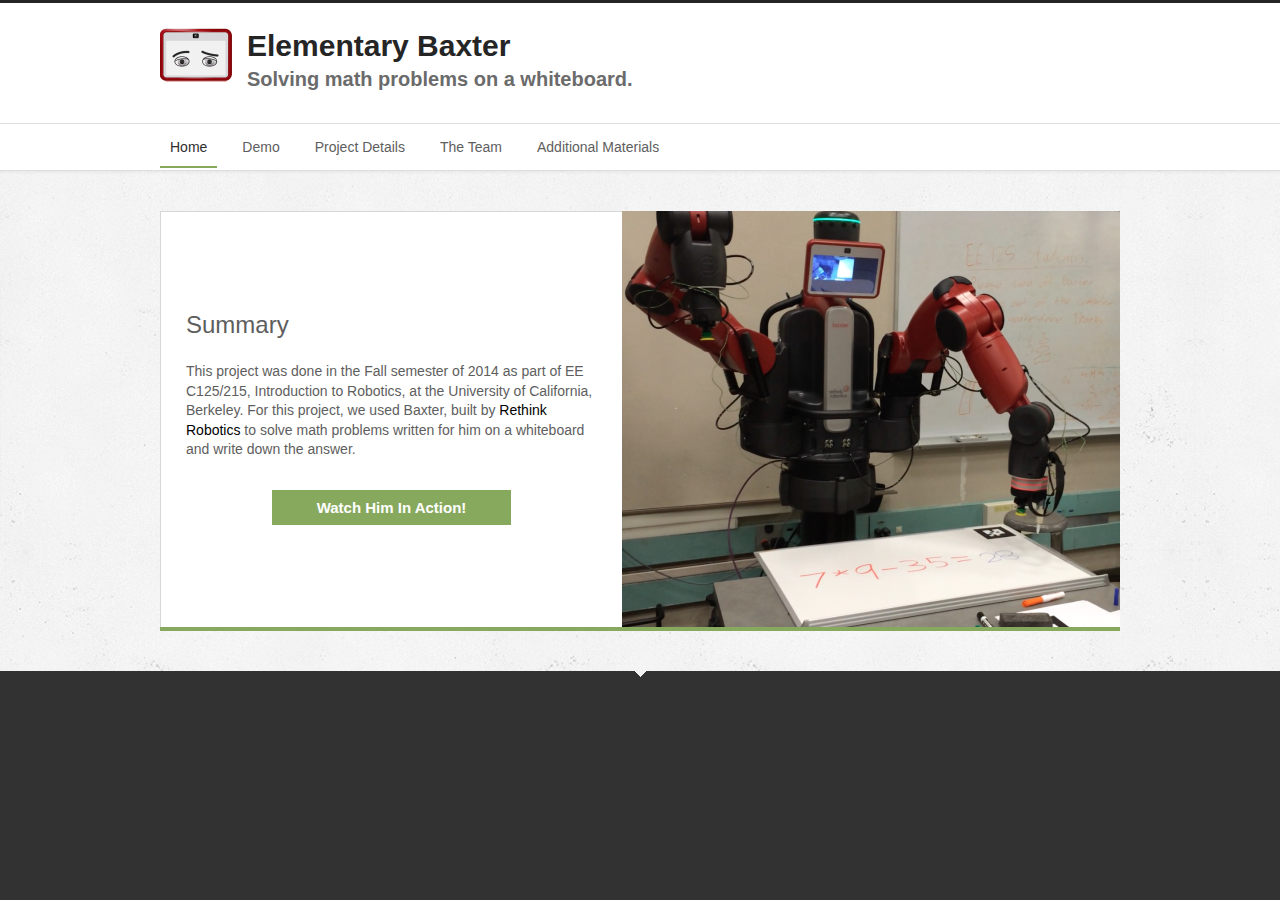
==== commit 390f03eb: "Final report copy" ====
--- a/index.html
+++ b/index.html
@@ -7,10 +7,8 @@
 
 <meta http-equiv="Content-Type" content="text/html; charset=utf-8" />
 
-<link href="uploads/4/4/1/2/44122323/1418305224.png" rel="shortcut icon" type="image/x-icon" />
-<link rel="stylesheet" href="external/sites.css" type="text/css" />
-<link rel='stylesheet' type='text/css' href='external/fancybox.css' />
-<link rel='stylesheet' type='text/css' href='files/main_style.css?1418459715' title='wsite-theme-css' />
+<link href="uploads/4/4/1/2/44122323/1418305224.png" rel="shortcut icon" type="image/x-icon" /><link rel="stylesheet" href="http://cdn2.editmysite.com/css/sites.css?buildTime=1234" type="text/css" /><link rel='stylesheet' type='text/css' href='http://cdn1.editmysite.com/editor/libraries/fancybox/fancybox.css?1234' />
+<link rel='stylesheet' type='text/css' href='files/main_style.css?1418664935' title='wsite-theme-css' />
 <style type='text/css'>
 .wsite-elements.wsite-not-footer div.paragraph, .wsite-elements.wsite-not-footer p, .wsite-elements.wsite-not-footer .product-block .product-title, .wsite-elements.wsite-not-footer .product-description, .wsite-elements.wsite-not-footer .wsite-form-field label, .wsite-elements.wsite-not-footer .wsite-form-field label, #wsite-content div.paragraph, #wsite-content p, #wsite-content .product-block .product-title, #wsite-content .product-description, #wsite-content .wsite-form-field label, #wsite-content .wsite-form-field label, .blog-sidebar div.paragraph, .blog-sidebar p, .blog-sidebar .wsite-form-field label, .blog-sidebar .wsite-form-field label {}
 #wsite-content div.paragraph, #wsite-content p, #wsite-content .product-block .product-title, #wsite-content .product-description, #wsite-content .wsite-form-field label, #wsite-content .wsite-form-field label, .blog-sidebar div.paragraph, .blog-sidebar p, .blog-sidebar .wsite-form-field label, .blog-sidebar .wsite-form-field label {}
@@ -47,8 +45,8 @@
 var STYLE_PREFIX = 'wsite';
 //-->
 </script>
-<script src='external/jquery.min.js'></script>
-<script src='external/main.js'></script>
+<script src='https://ajax.googleapis.com/ajax/libs/jquery/1.7.2/jquery.min.js'></script>
+<script src='http://cdn2.editmysite.com/js/site/main.js?buildTime=1234'></script>
 <script>_W.relinquish && _W.relinquish()</script>
 <script type='text/javascript'><!--
 var IS_ARCHIVE=1;
@@ -109,11 +107,13 @@
                 <div id="bannerright" class="landing-banner-outer">
 				    <div class="landing-banner-mid">
 					    <div class="landing-banner-inner">
-							<h2><span class='wsite-text wsite-headline'><span style='text-decoration:none; font-style:normal; font-weight:400; color:rgb(94, 94, 94); '><span style="text-decoration:none; font-style:normal; font-weight:400; color:rgb(94, 94, 94); "><span style="text-decoration:none; font-style:normal; font-weight:400; color:rgb(94, 94, 94); "><span style="text-decoration:none; font-style:normal; font-weight:400; color:rgb(94, 94, 94); "><span style="text-decoration:none; font-style:normal; font-weight:400; color:rgb(94, 94, 94); "><span style="text-decoration:none; font-style:normal; font-weight:400; color:rgb(51, 51, 51); "><span style="text-decoration:none; font-style:normal; font-weight:400; color:rgb(51, 51, 51); "><span style="text-decoration:none; font-style:normal; font-weight:400; color:rgb(94, 94, 94); "><span style="text-decoration:none; font-style:normal; font-weight:400; color:rgb(94, 94, 94); "><span style="text-decoration:none; font-style:normal; font-weight:400; color:rgb(94, 94, 94); "><span style="text-decoration:none; font-style:normal; font-weight:400; color:rgb(94, 94, 94); "><span style="text-decoration:none; font-style:normal; font-weight:400; color:rgb(94, 94, 94); ">Under Construction</span></span></span></span></span></span></span></span></span></span></span></span></span></h2>
-							<p><span class='wsite-text wsite-headline-paragraph'><span style='text-decoration:none; font-style:normal; font-weight:400; color:rgb(94, 94, 94); '><span style="text-decoration:none; font-style:normal; font-weight:400; color:rgb(94, 94, 94); "><span style="text-decoration:none; font-style:normal; font-weight:400; color:rgb(94, 94, 94); ">Lorem ipsum dolor sit amet, consectetur adipiscing elit.  Lorem ipsum dolor sit amet, consectetur adipiscing elit.  Lorem ipsum dolor sit amet, consectetur adipiscing elit.  Lorem ipsum dolor sit amet, consectetur adipiscing elit.</span></span></span></span></p>
+							<h2><span class='wsite-text wsite-headline'><span style='text-decoration:none; font-style:normal; font-weight:400; color:rgb(94, 94, 94); '><span style="text-decoration:none; font-style:normal; font-weight:400; color:rgb(94, 94, 94); "><span style="text-decoration:none; font-style:normal; font-weight:400; color:rgb(94, 94, 94); "><span style="text-decoration:none; font-style:normal; font-weight:400; color:rgb(94, 94, 94); "><span style="text-decoration:none; font-style:normal; font-weight:400; color:rgb(94, 94, 94); "><span style="text-decoration:none; font-style:normal; font-weight:400; color:rgb(94, 94, 94); "><span style="text-decoration:none; font-style:normal; font-weight:400; color:rgb(94, 94, 94); "><span style="text-decoration:none; font-style:normal; font-weight:400; color:rgb(51, 51, 51); "><span style="text-decoration:none; font-style:normal; font-weight:400; color:rgb(51, 51, 51); "><span style="text-decoration:none; font-style:normal; font-weight:400; color:rgb(94, 94, 94); "><span style="text-decoration:none; font-style:normal; font-weight:400; color:rgb(94, 94, 94); "><span style="text-decoration:none; font-style:normal; font-weight:400; color:rgb(94, 94, 94); "><span style="text-decoration:none; font-style:normal; font-weight:400; color:rgb(94, 94, 94); "><span style="text-decoration:none; font-style:normal; font-weight:400; color:rgb(94, 94, 94); ">Summary</span></span></span></span></span></span></span></span></span></span></span></span></span></span></span></h2>
+							<p><span class='wsite-text wsite-headline-paragraph'><span style='text-decoration:none; font-style:normal; font-weight:400; color:rgb(94, 94, 94); '><span style="text-decoration:none; font-style:normal; font-weight:400; color:rgb(94, 94, 94); ">This project was done in the Fall semester of 2014 as part of EE C125/215, Introduction to Robotics, at the University of California, Berkeley.
+
+For this project, we used Baxter, built by <a target="_blank" href="http://www.rethinkrobotics.com/">Rethink Robotics</a> to solve math problems written for him on a whiteboard and write down the answer.</span></span></span></p>
 							<div style="text-align:center;"><div style="height: 0px; overflow: hidden;"></div>
 <a class="wsite-button wsite-button-large wsite-button-highlight" href="demo.html" >
-<span class="wsite-button-inner"><span style='text-decoration:none; font-style:normal; font-weight:700; color:rgb(255, 255, 255); '><span style="text-decoration:none; font-style:normal; font-weight:700; color:rgb(255, 255, 255); ">Watch him in action</span></span></span>
+<span class="wsite-button-inner"><span style='text-decoration:none; font-style:normal; font-weight:700; color:rgb(255, 255, 255); '><span style="text-decoration:none; font-style:normal; font-weight:700; color:rgb(255, 255, 255); ">Watch Him In Action!</span></span></span>
 </a>
 <div style="height: 0px; overflow: hidden;"></div></div>
 						</div><!-- end banner inner -->
@@ -222,4 +222,4 @@
 }
 
 </script></body>
-</html>
+</html>--- a/files/main_style.css
+++ b/files/main_style.css
@@ -36,7 +36,7 @@
  #header-right .phone-number .wsite-text{ display:block; white-space:nowrap; color: #a7a7a8; font-size: 14px; font-weight:bold; font-family: 'Proxima Nova', 'Myriad Pro', Arial, Helvetica, sans-serif; margin:0; text-decoration:none; }
  #header-wrap .social{ clear:right; float:right; margin:7px 0; }
  #header-wrap .wsite-social{ margin: 0; }
- .wsite-social-item { width: 25px; height: 25px; margin: 0 0 0 3px; background-image:url(theme/social-no-container.png?1418459715); }
+ .wsite-social-item { width: 25px; height: 25px; margin: 0 0 0 3px; background-image:url(theme/social-no-container.png?1418664935); }
  .wsite-social-facebook {background-position:0 0;}
  .wsite-social-facebook:hover {background-position:0 -25px;}
  .wsite-social-facebook:active {background-position:0 -50px;}
@@ -72,10 +72,10 @@
  .wsite-social-youtube:active {background-position:-250px -50px;}
  .search{ float:right; width:167px; }
  .wsite-search{ margin: 0; }
- .wsite-search-input{ width:126px; height:17px; border:none; padding:7px 10px 7px !important; font-family: 'Proxima Nova', 'Myriad Pro', Arial, Helvetica, sans-serif; color:#a9a9a9; font-size:14px; background:url(theme/input-bg.png?1418459715) no-repeat; }
- .wsite-search-button{ position: relative; width:21px; height:31px; color:#010101; font-size:12px; border: none; margin: 0px; padding: 0px; background:url(theme/submit-bg.png?1418459715) no-repeat; }
+ .wsite-search-input{ width:126px; height:17px; border:none; padding:7px 10px 7px !important; font-family: 'Proxima Nova', 'Myriad Pro', Arial, Helvetica, sans-serif; color:#a9a9a9; font-size:14px; background:url(theme/input-bg.png?1418664935) no-repeat; }
+ .wsite-search-button{ position: relative; width:21px; height:31px; color:#010101; font-size:12px; border: none; margin: 0px; padding: 0px; background:url(theme/submit-bg.png?1418664935) no-repeat; }
  #topnav-wrap table{ border-collapse: collapse; border-spacing: 0; width:100%; }
- #topnav-wrap{ border-top:1px solid #dedede; box-sizing:border-box; background:#fff url(theme/border-bottom.png?1418459715) left bottom repeat-x; }
+ #topnav-wrap{ border-top:1px solid #dedede; box-sizing:border-box; background:#fff url(theme/border-bottom.png?1418664935) left bottom repeat-x; }
  #topnav-wrap td{ padding:0; }
  #topnav { clear: both; padding:0; margin:0; min-height:47px; float:left; }
  #topnav ul { display: inline; list-style: none; float: left; min-height:47px; }
@@ -94,21 +94,21 @@
  #subtitle{ font-size:20px; text-align:center; color:#6b6b6b; line-height:32px; padding:0 0 28px; font-family: 'Proxima Nova', 'Myriad Pro', Arial, Helvetica, sans-serif; }
  #content { min-height: 0px; padding:50px 0; }
  #icontent #content{ padding-right:2px; }
- #banner-wrap{ background:#f3f3f3 url(theme/banner-wrap-bg.png?1418459715) center top repeat-x; border-bottom:0px solid #d8d8d8; padding:40px 0; }
+ #banner-wrap{ background:#f3f3f3 url(theme/banner-wrap-bg.png?1418664935) center top repeat-x; border-bottom:0px solid #d8d8d8; padding:40px 0; }
  #banner{ overflow:hidden; border-bottom:4px solid #87a95e; margin:0; }
- .tall-header-page .wsite-header{ width:960px; height:416px; background:url(theme/banner-tall.jpg?1418459715) no-repeat; }
- .short-header-page #banner-wrap{ background:#f3f3f3 url(theme/banner-wrap-short.jpg?1418459715) center top repeat-x; padding:45px 0; }
+ .tall-header-page .wsite-header{ width:960px; height:416px; background:url(theme/banner-tall.jpg?1418664935) no-repeat; }
+ .short-header-page #banner-wrap{ background:#f3f3f3 url(theme/banner-wrap-short.jpg?1418664935) center top repeat-x; padding:45px 0; }
  .short-header-page #subtitle{ display:none; }
- .short-header-page .wsite-header{ width:960px; height:173px; background:url(theme/banner-short.jpg?1418459715) no-repeat; }
- .short-header-page #wraper{ background:url(theme/short-wrapper.png?1418459715) center top no-repeat; }
- .no-header-page #wraper{ background:url(theme/no-header-wrapper.png?1418459715) center top no-repeat; }
+ .short-header-page .wsite-header{ width:960px; height:173px; background:url(theme/banner-short.jpg?1418664935) no-repeat; }
+ .short-header-page #wraper{ background:url(theme/short-wrapper.png?1418664935) center top no-repeat; }
+ .no-header-page #wraper{ background:url(theme/no-header-wrapper.png?1418664935) center top no-repeat; }
  .no-header-page #banner{ display:none; }
  .no-header-page #banner-wrap{ padding:20px 0 0; }
  .no-header-page #subtitle{ padding:0 0 20px; }
  .no-header-page #content{ padding-top:40px; }
  #banner-inner{ background:#fff; border-left:1px solid #d7d7d7; clear:both; float:left; width:960px; }
  #bannerleft{ float: right; padding:0; position:relative; width:499px; }
- .landing-page .wsite-header{ width:499px; height:416px; background:url(theme/banner-landing.jpg?1418459715) no-repeat; }
+ .landing-page .wsite-header{ width:499px; height:416px; background:url(theme/banner-landing.jpg?1418664935) no-repeat; }
  #bannerright{ float: left; height: 414px; padding: 0 25px; width: 411px; border-top:1px solid #d7d7d7; }
  #bannerright h2{ color:#5e5e5e; font-size:24px; padding: 0px; line-height: 24px; text-transform:capitalize; }
  #bannerright div.paragraph{ color:#5e5e5e; font-size:14px; padding: 25px 0px 30px 0px; line-height: 140%; margin:0; }
@@ -118,12 +118,12 @@
  .landing-banner-mid { #position: absolute; #top: 50%; display: table-cell; vertical-align: middle; }
  .landing-banner-inner { #position: relative; #top: -50%; }
  .splash-page #header{ width:532px; }
- .splash-page #banner{ width:527px; height:161px; padding:6px 4px 4px 6px; background:url(theme/banner-splash-bg.png?1418459715) no-repeat; }
- .splash-page .wsite-header{ width:515px; height:149px; background:url(theme/banner-splash.jpg?1418459715) no-repeat; }
+ .splash-page #banner{ width:527px; height:161px; padding:6px 4px 4px 6px; background:url(theme/banner-splash-bg.png?1418664935) no-repeat; }
+ .splash-page .wsite-header{ width:515px; height:149px; background:url(theme/banner-splash.jpg?1418664935) no-repeat; }
  .splash-page #content-container { width:528px; }
  .splash-page #content{ width:528px; }
  .splash-page #footer{ width:524px; }
- #footer-wrap{ background:#323232 url(theme/footer-arrow.png?1418459715) center top no-repeat; padding:20px 0 20px; }
+ #footer-wrap{ background:#323232 url(theme/footer-arrow.png?1418664935) center top no-repeat; padding:20px 0 20px; }
  #footer{ padding:0; font-size:13px; color:#9b9a9a; font-family: 'Proxima Nova', 'Myriad Pro', Arial, Helvetica, sans-serif; text-align:right; position:relative; }
  #footer .wsite-form-container {margin-top:0 !important;}
  #footer div.paragraph{ color: #9b9a9a; }
@@ -141,8 +141,8 @@
  #footer .wsite-form-field textarea{ width:288px !important; overflow:auto; }
  .wsite-form-label { display: inline-block; color: #666666; font-family: 'Proxima Nova', 'Myriad Pro', Arial, Helvetica, sans-serif; font-size: 1em; padding: 12px 0px 5px 0px; }
  .form-radio-container { color: #666666; font-size: 1em; font-family: 'Proxima Nova', 'Myriad Pro', Arial, Helvetica, sans-serif; }
- .wsite-form-input, .wsite-search-element-input { font-family: 'Proxima Nova', 'Myriad Pro', Arial, Helvetica, sans-serif; font-size:1em; color: #666666; background:#fff url(theme/field.png?1418459715) repeat-x; border: 1px solid #d7d7d7; padding:8px 4px 5px !important; line-height:1; }
- .form-select { color: #666666; border: 1px solid #d7d7d7; font-size:1em; background:#fff url(theme/field.png?1418459715) repeat-x; font-family: 'Proxima Nova', 'Myriad Pro', Arial, Helvetica, sans-serif; padding:3px 4px; height:27px; line-height:27px; background:url#fff (field.png); }
+ .wsite-form-input, .wsite-search-element-input { font-family: 'Proxima Nova', 'Myriad Pro', Arial, Helvetica, sans-serif; font-size:1em; color: #666666; background:#fff url(theme/field.png?1418664935) repeat-x; border: 1px solid #d7d7d7; padding:8px 4px 5px !important; line-height:1; }
+ .form-select { color: #666666; border: 1px solid #d7d7d7; font-size:1em; background:#fff url(theme/field.png?1418664935) repeat-x; font-family: 'Proxima Nova', 'Myriad Pro', Arial, Helvetica, sans-serif; padding:3px 4px; height:27px; line-height:27px; background:url#fff (field.png); }
  .wsite-button { color: #666666 !important; font-family: Helvetica, Arial, sans-serif; height: 31px; display: inline-block; border: none; font-weight:normal; font-size:15px; text-decoration: none; padding: 0px 10px; background:#e5e5e5; }
  .wsite-button:hover { background:#ddd; }
  .wsite-button:active { background:#ccc; }
@@ -160,7 +160,7 @@
  .wsite-button-highlight { background: #87a95e; color:#fff !important; }
  .wsite-button-highlight:hover{ background: #82a44e; }
  .wsite-button-highlight .wsite-button-inner { background:none; }
- #main2-wrap{ background:#f3f3f3 url(theme/banner-wrap-bg.png?1418459715) center top repeat-x; border-bottom:0px solid #d8d8d8; padding:40px 0; }
+ #main2-wrap{ background:#f3f3f3 url(theme/banner-wrap-bg.png?1418664935) center top repeat-x; border-bottom:0px solid #d8d8d8; padding:40px 0; }
  #main2{ overflow:hidden; border-bottom:4px solid #87a95e; margin:0; }
  #main2-inner{ background:#fff; border-left:1px solid #d7d7d7; border-right:1px solid #d7d7d7; border-top:1px solid #d7d7d7; clear:both; float:left; width:958px; }
  #main2right{ float: left; padding: 0 25px; width: 908px; }
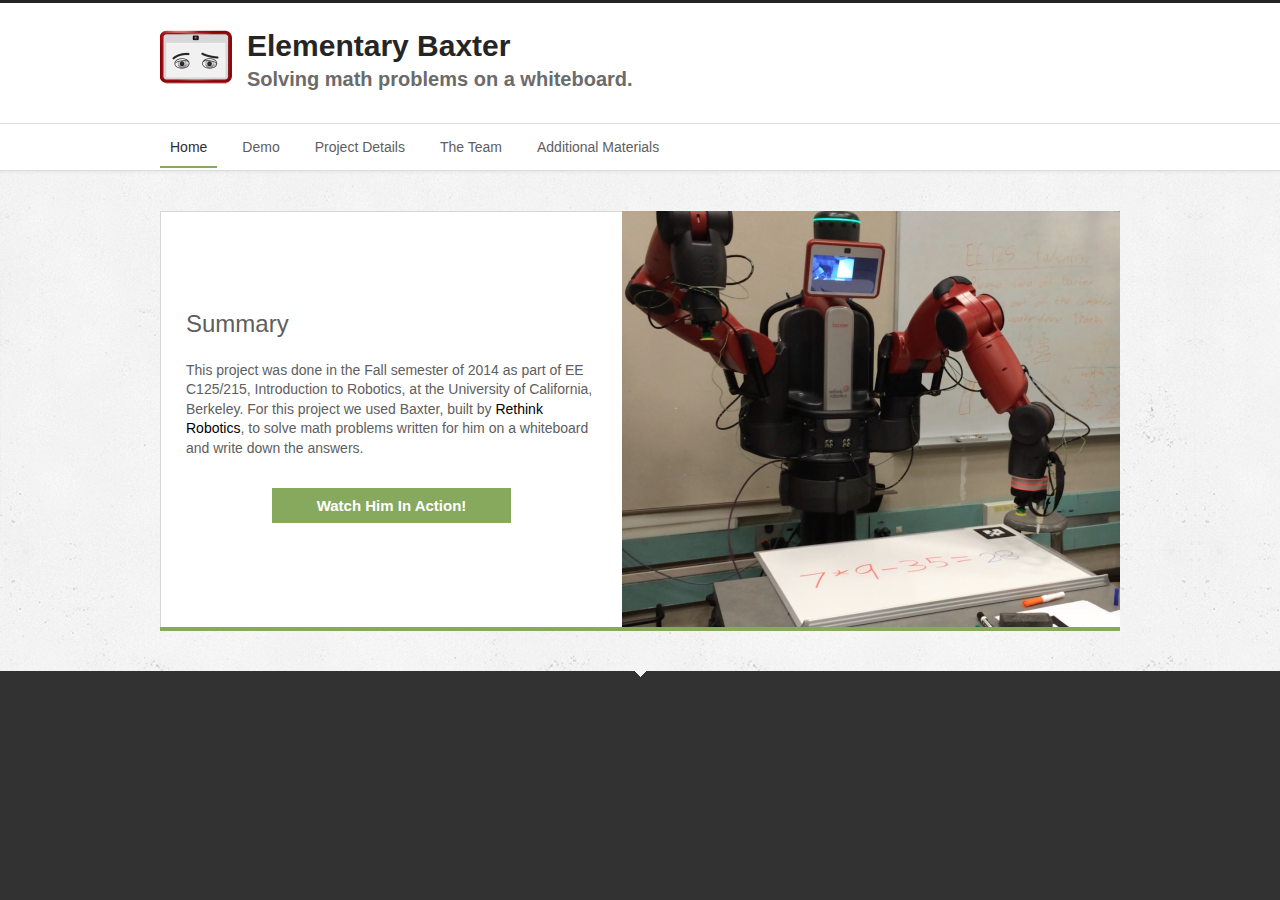
==== commit 28287c02: "Fix grammer in summary." ====
--- a/index.html
+++ b/index.html
@@ -7,8 +7,10 @@
 
 <meta http-equiv="Content-Type" content="text/html; charset=utf-8" />
 
-<link href="uploads/4/4/1/2/44122323/1418305224.png" rel="shortcut icon" type="image/x-icon" /><link rel="stylesheet" href="http://cdn2.editmysite.com/css/sites.css?buildTime=1234" type="text/css" /><link rel='stylesheet' type='text/css' href='http://cdn1.editmysite.com/editor/libraries/fancybox/fancybox.css?1234' />
-<link rel='stylesheet' type='text/css' href='files/main_style.css?1418664935' title='wsite-theme-css' />
+<link href="uploads/4/4/1/2/44122323/1418305224.png" rel="shortcut icon" type="image/x-icon" />
+<link rel="stylesheet" href="external/sites.css" type="text/css" />
+<link rel='stylesheet' type='text/css' href='external/fancybox.css' />
+<link rel='stylesheet' type='text/css' href='files/main_style.css?1418459715' title='wsite-theme-css' />
 <style type='text/css'>
 .wsite-elements.wsite-not-footer div.paragraph, .wsite-elements.wsite-not-footer p, .wsite-elements.wsite-not-footer .product-block .product-title, .wsite-elements.wsite-not-footer .product-description, .wsite-elements.wsite-not-footer .wsite-form-field label, .wsite-elements.wsite-not-footer .wsite-form-field label, #wsite-content div.paragraph, #wsite-content p, #wsite-content .product-block .product-title, #wsite-content .product-description, #wsite-content .wsite-form-field label, #wsite-content .wsite-form-field label, .blog-sidebar div.paragraph, .blog-sidebar p, .blog-sidebar .wsite-form-field label, .blog-sidebar .wsite-form-field label {}
 #wsite-content div.paragraph, #wsite-content p, #wsite-content .product-block .product-title, #wsite-content .product-description, #wsite-content .wsite-form-field label, #wsite-content .wsite-form-field label, .blog-sidebar div.paragraph, .blog-sidebar p, .blog-sidebar .wsite-form-field label, .blog-sidebar .wsite-form-field label {}
@@ -45,8 +47,8 @@
 var STYLE_PREFIX = 'wsite';
 //-->
 </script>
-<script src='https://ajax.googleapis.com/ajax/libs/jquery/1.7.2/jquery.min.js'></script>
-<script src='http://cdn2.editmysite.com/js/site/main.js?buildTime=1234'></script>
+<script src='external/jquery.min.js'></script>
+<script src='external/main.js'></script>
 <script>_W.relinquish && _W.relinquish()</script>
 <script type='text/javascript'><!--
 var IS_ARCHIVE=1;
@@ -110,11 +112,15 @@
 							<h2><span class='wsite-text wsite-headline'><span style='text-decoration:none; font-style:normal; font-weight:400; color:rgb(94, 94, 94); '><span style="text-decoration:none; font-style:normal; font-weight:400; color:rgb(94, 94, 94); "><span style="text-decoration:none; font-style:normal; font-weight:400; color:rgb(94, 94, 94); "><span style="text-decoration:none; font-style:normal; font-weight:400; color:rgb(94, 94, 94); "><span style="text-decoration:none; font-style:normal; font-weight:400; color:rgb(94, 94, 94); "><span style="text-decoration:none; font-style:normal; font-weight:400; color:rgb(94, 94, 94); "><span style="text-decoration:none; font-style:normal; font-weight:400; color:rgb(94, 94, 94); "><span style="text-decoration:none; font-style:normal; font-weight:400; color:rgb(51, 51, 51); "><span style="text-decoration:none; font-style:normal; font-weight:400; color:rgb(51, 51, 51); "><span style="text-decoration:none; font-style:normal; font-weight:400; color:rgb(94, 94, 94); "><span style="text-decoration:none; font-style:normal; font-weight:400; color:rgb(94, 94, 94); "><span style="text-decoration:none; font-style:normal; font-weight:400; color:rgb(94, 94, 94); "><span style="text-decoration:none; font-style:normal; font-weight:400; color:rgb(94, 94, 94); "><span style="text-decoration:none; font-style:normal; font-weight:400; color:rgb(94, 94, 94); ">Summary</span></span></span></span></span></span></span></span></span></span></span></span></span></span></span></h2>
 							<p><span class='wsite-text wsite-headline-paragraph'><span style='text-decoration:none; font-style:normal; font-weight:400; color:rgb(94, 94, 94); '><span style="text-decoration:none; font-style:normal; font-weight:400; color:rgb(94, 94, 94); ">This project was done in the Fall semester of 2014 as part of EE C125/215, Introduction to Robotics, at the University of California, Berkeley.
 
-For this project, we used Baxter, built by <a target="_blank" href="http://www.rethinkrobotics.com/">Rethink Robotics</a> to solve math problems written for him on a whiteboard and write down the answer.</span></span></span></p>
-							<div style="text-align:center;"><div style="height: 0px; overflow: hidden;"></div>
-<a class="wsite-button wsite-button-large wsite-button-highlight" href="demo.html" >
-<span class="wsite-button-inner"><span style='text-decoration:none; font-style:normal; font-weight:700; color:rgb(255, 255, 255); '><span style="text-decoration:none; font-style:normal; font-weight:700; color:rgb(255, 255, 255); ">Watch Him In Action!</span></span></span>
-</a>
+For this project we used Baxter, built by <a target="_blank" href="http://www.rethinkrobotics.com/">Rethink Robotics</a>, to solve math problems written for him on a whiteboard and write down the answers.</span></span></span></p>
+							<div style="text-align:center;"><div style="height: 0px; overflow: hidden;"></div>
+
+<a class="wsite-button wsite-button-large wsite-button-highlight" href="demo.html" >
+
+<span class="wsite-button-inner"><span style='text-decoration:none; font-style:normal; font-weight:700; color:rgb(255, 255, 255); '><span style="text-decoration:none; font-style:normal; font-weight:700; color:rgb(255, 255, 255); ">Watch Him In Action!</span></span></span>
+
+</a>
+
 <div style="height: 0px; overflow: hidden;"></div></div>
 						</div><!-- end banner inner -->
 					</div><!-- end banner mid -->
@@ -222,4 +228,4 @@
 }
 
 </script></body>
-</html>+</html>
--- a/external/sites.css
+++ b/external/sites.css
@@ -0,0 +1 @@
+img{-ms-interpolation-mode:bicubic}.wsite-placeholder{color:#a9a9a9}::-webkit-input-placeholder{color:#a9a9a9}:-ms-input-laceholder{color:#a9a9a9}::-moz-placeholder{color:#a9a9a9}:-moz-placeholder{color:#a9a9a9}.wsite-button,.wsite-editor .wsite-button{display:inline-block;padding:0 15px 0 0;background:url('../images/common/buttons/small_grey.png?1416436580') no-repeat 100% -100px;text-decoration:none !important;font-weight:normal !important;font-size:14px !important;color:#222 !important;cursor:pointer}.wsite-button-inner,.wsite-editor .wsite-button-inner{float:left;background:url('../images/common/buttons/small_grey.png?1416436580') no-repeat 0 -1px;padding:0 5px 0 20px;height:32px;line-height:32px;white-space:nowrap}.wsite-button:hover,.wsite-editor .wsite-button:hover{background-position:100% -133px}.wsite-button:hover .wsite-button-inner,.wsite-editor .wsite-button:hover .wsite-button-inner{background-position:0 -34px}.wsite-button:active,.wsite-editor .wsite-button:active{background-position:100% -166px}.wsite-button:active .wsite-button-inner,.wsite-editor .wsite-button:active .wsite-button-inner{background-position:0 -67px}.wsite-button-highlight,.wsite-button-highlight .wsite-button-inner,.wsite-editor .wsite-button-highlight,.wsite-editor .wsite-button-highlight .wsite-button-inner{background-image:url('../images/common/buttons/small_blue.png?1416436580')}.wsite-button-highlight,.wsite-editor .wsite-button-highlight{color:#fff !important}.wsite-button-large,.wsite-editor .wsite-button-large{font-size:18px !important;background:url('../images/common/buttons/large_grey.png?1416436580') no-repeat 100% -130px}.wsite-button-large .wsite-button-inner,.wsite-editor .wsite-button-large .wsite-button-inner{height:42px;line-height:42px;padding:0 10px 0 25px;background:url('../images/common/buttons/large_grey.png?1416436580') no-repeat 0 -1px}.wsite-button-large:hover,.wsite-editor .wsite-button-large:hover{background-position:100% -173px}.wsite-button-large:hover .wsite-button-inner,.wsite-editor .wsite-button-large:hover .wsite-button-inner{background-position:0 -44px}.wsite-button-large:active,.wsite-editor .wsite-button-large:active{background-position:100% -216px}.wsite-button-large:active .wsite-button-inner,.wsite-editor .wsite-button-large:active .wsite-button-inner{background-position:0 -87px}.wsite-button-large.wsite-button-highlight,.wsite-button-large.wsite-button-highlight .wsite-button-inner,.wsite-editor .wsite-button-large.wsite-button-highlight,.wsite-editor .wsite-button-large.wsite-button-highlight .wsite-button-inner{background-image:url('../images/common/buttons/large_blue.png?1416436580')}button.wsite-button::-moz-focus-inner{border:0;padding:0}.wsite-search,.wsite-editor .wsite-search{position:relative;display:inline-block;white-space:nowrap}.wsite-search-input,.wsite-editor .wsite-search-input{display:inline-block;vertical-align:top;height:16px;border-right-width:0}.wsite-search-input:focus,.wsite-editor .wsite-search-input:focus{outline:none}.wsite-search-button,.wsite-editor .wsite-search-button{display:inline-block;vertical-align:top;width:34px;height:26px;background:url('../images/common/search-light.png?1416436580') no-repeat;cursor:pointer}.wsite-search-element-align-center .wsite-search-element,.wsite-editor .wsite-search-element-align-center .wsite-search-element{margin:auto}.wsite-search-element-align-right,.wsite-editor .wsite-search-element-align-right{overflow:hidden}.wsite-search-element-align-right .wsite-search-element,.wsite-editor .wsite-search-element-align-right .wsite-search-element{float:right}.wsite-search-element,.wsite-editor .wsite-search-element{position:relative;width:100%;max-width:300px;*overflow:hidden}.wsite-search-element-input,.wsite-editor .wsite-search-element-input{width:100%;-moz-box-sizing:border-box;-webkit-box-sizing:border-box;box-sizing:border-box;padding:5px;font-size:15px}.wsite-search-element-submit,.wsite-editor .wsite-search-element-submit{background:url('../images/common/search-light.png?1416436580') left;width:13px;height:13px;position:absolute;top:50%;margin-top:-7px;right:8px;cursor:pointer}.wsite-search-element-submit:hover,.wsite-editor .wsite-search-element-submit:hover{background-position:center}.wsite-search-element-submit:active,.wsite-editor .wsite-search-element-submit:active{background-position:right}.wsite-social,.wsite-editor .wsite-social{position:relative;display:inline-block;white-space:nowrap}.wsite-social-item.hidden,.wsite-editor .wsite-social-item.hidden{display:none}.wsite-elements .wsite-social-item.first-child,.wsite-editor .weebly-content-area .wsite-social-item.first-child{margin-left:0 !important;padding-left:0 !important}.wsite-elements .wsite-social-item.last-child,.wsite-editor .weebly-content-area .wsite-social-item.last-child{margin-right:0 !important;padding-right:0 !important}.wsite-social-item,.wsite-editor .wsite-social-item{display:inline-block;vertical-align:top;margin:0 1px;width:24px;height:24px;background:url('../images/common/social_icons.png?1416436580') no-repeat}.wsite-social-facebook,.wsite-editor .wsite-social-facebook{background-position:0 0}.wsite-social-twitter,.wsite-editor .wsite-social-twitter{background-position:-24px 0}.wsite-social-linkedin,.wsite-editor .wsite-social-linkedin{background-position:-48px 0}.wsite-social-rss,.wsite-editor .wsite-social-rss{background-position:-72px 0}.wsite-social-mail,.wsite-editor .wsite-social-mail{background-position:-96px 0}.wsite-social-plus,.wsite-editor .wsite-social-plus{background-position:-120px 0}.wsite-social-yahoo,.wsite-editor .wsite-social-yahoo{background-position:-144px 0}.wsite-social-youtube,.wsite-editor .wsite-social-youtube{background-position:-168px 0}.wsite-social-vimeo,.wsite-editor .wsite-social-vimeo{background-position:-192px 0}.wsite-social-pinterest,.wsite-editor .wsite-social-pinterest{background-position:-216px 0}.wsite-social-flickr,.wsite-editor .wsite-social-flickr{background-position:-240px 0}.blog-body{float:left}.blog-sidebar-separator{padding:0 10px}.blog-post{position:relative;zoom:1}.blog-post .blog-header{width:100%;overflow:hidden}.blog-post .blog-header,.blog-post .blog-header h2.blog-title,.blog-post .blog-header div a{padding:0 !important;margin:0 !important;border:none !important;line-height:1.5 !important}.blog-post .blog-header div a{display:block;text-decoration:none}.blog-post .blog-header div a:hover{border:none;color:#68f}.blog-post a.blog-header-link{display:block}.blog-post .blog-date{float:left;margin:0 !important;padding:0 !important;line-height:1}.blog-post .blog-date .date-text{cursor:pointer;float:left;margin:0 8px 0 0;padding:0 0 4px 0}.blog-post .blog-content{text-align:justify;clear:both;margin-bottom:15px}.blog-post .blog-read-more{text-align:right}.blog-post .blog-separator{clear:both;border-bottom:1px solid #ddd;padding-top:2px;margin-top:0px;margin-bottom:5px;font-size:2px;height:2px}.wsite-theme-dark .blog-post .blog-separator{border-color:#3d3d3d}.blog-post .blog-comments{float:right;margin:0 !important;padding:0 0 4px 0 !important;line-height:1}.blog-post .blog-date{font-size:13px}.blog-post .blog-comments,.blog-post .blog-comments-bottom{font-size:13px}.blog-page-nav-previous{float:left}.blog-page-nav-next{float:right}#fb-root{position:absolute;top:0;left:-9999px}.blog-body .blog-social{position:relative;margin:-5px 0 15px;line-height:1}.blog-body .blog-social-item{position:relative;z-index:1;float:left;width:110px}.blog-body .blog-comments-bottom,#weebly_page_content_container .blog-comments-bottom,#wsite-content .blog-comments-bottom{margin:-5px 0 40px}.blog-sidebar{width:215px}.column-blog{float:right;width:200px;margin:0;padding:0}.blog-notice-comments-closed{margin:0 0 14px 0;padding:10px;background:#E6F0F9;border:1px solid #a7c3d9;color:#696562}.blog-notice-comment-pending{margin:0 0 14px 0;padding:10px;background:#E6F0F9;border:1px solid #a7c3d9;color:#696562}.clear{clear:both}.blog-feed-link{margin-top:10px}.blog-feed-link img{float:left;border:none;margin:2px 5px 0 0}#blog-title{padding-top:10px;font-size:15px;line-height:20px;font-weight:normal;font-family:"Lucida Grande","Lucida Sans Unicode",Verdana,Sans-Serif}#blog-title a{text-decoration:none}#blog-title a:hover{border:none;color:#68f}#blog-title-link{display:block}#blog-date{float:left;padding-left:0px;font-size:13px}#blog-content{text-align:justify;clear:both;margin-bottom:15px}#blog-content ul{padding:25px}#blog-separator{clear:both;border-bottom:1px solid #ddd;padding-top:2px;margin-top:0px;font-size:2px;height:2px}#blog-author{background:#fbfbfb;border-bottom:1px solid #f9f9f9;padding:0px 5px 2px 5px;margin:0px 0 2px 0;float:right}#blog-comments{font-size:13px;float:right;margin:0 0 0 0}#weeblyform{line-height:16px}#weeblyform textarea{font-family:"Lucida Grande",Tahoma,Arial,sans-serif;padding:2px;border:1px solid #abadb3;font-size:13px;background:#FFF;color:#000;line-height:1.2em;height:140px;width:300px}#weeblyform .formfield{margin:5px 0px}#weeblyform label.field{font-family:"Lucida Grande",Tahoma,Arial,sans-serif;font-size:13px;display:block;font-weight:bold;padding-bottom:2px}#weeblyform input.text{font-family:"Lucida Grande",Tahoma,Arial,sans-serif;width:175px;padding:3px 2px;background:#FFF;border:1px solid #abadb3;color:#000;font-size:13px}#weeblyform input.button{padding:1px;margin:0}#icontent pre,pre{margin:10px 0 10px 0;padding:10px}.blog-button{font-family:"Helvetica Neue",Helvetica,Arial;height:23px;color:#333;font-size:11px;font-weight:bold;cursor:pointer;line-height:23px;background:url('../images/common/blog/blog-comment-button.png?1416436580') no-repeat 0 -23px}.blog-button span{float:left;height:100%;background:url('../images/common/blog/blog-comment-button.png?1416436580') no-repeat 100% 0;margin:0 0 0 7px;padding:0 15px 0 8px}#commentAreaTitle{font:bold 18px Helvetica;margin:10px 0 20px 0;padding:0px}#commentArea p{margin:0;padding:0}.blogCommentWrap{margin:0 0 22px 0;padding:0 6px 0 0;word-wrap:break-word;background:url('../images/common/blog/blog-comment-header.png?1416436580') no-repeat 100% -96px}.blogCommentHeading{font-family:"Helvetica Neue",Arial,Helvetica;margin:0 0 10px 0;padding:0 0 0 6px;background:url('../images/common/blog/blog-comment-header.png?1416436580') no-repeat 0 -48px}.blogCommentHeading .blogCommentHeadingInner{height:48px;background:url('../images/common/blog/blog-comment-header.png?1416436580') repeat-x 0 0}.blogCommentHeading .blogCommentAuthor{float:left;color:#333;height:48px;font-weight:bold;font-size:14px;padding:0 0 0 11px;background:url('../images/common/blog/blog-comment-pointer.png?1416436580') no-repeat 20px 0}.blogCommentHeading .blogCommentAuthor span.name,.blogCommentHeading .blogCommentAuthor a.name,.blogCommentHeading .blogCommentAuthor span.email{float:left;height:38px;line-height:36px;text-shadow:#fff 1px 1px 0}.blogCommentHeading .blogCommentAuthor span.name,.blogCommentHeading .blogCommentAuthor a.name{color:#333 !important;margin:0 3px 0 0}.blogCommentHeading .blogCommentAuthor span.email{color:#666;font-size:12px;margin:0 0 0 4px}.blogCommentHeading .blogCommentAuthor a.link{float:left;width:16px;height:16px;cursor:pointer;text-indent:-1000px;overflow:hidden;color:#0066cc;background:url('../images/common/blog/blog-comment-link.png?1416436580') no-repeat 0 0;margin:11px 3px 0 0}.blogCommentOwner,.blogCommentOwner .blogCommentHeading,.blogCommentOwner .blogCommentHeadingInner{background-image:url('../images/common/blog/blog-comment-header-author.png?1416436580')}.blogCommentOwner .blogCommentHeading .blogCommentAuthor{background-image:url('../images/common/blog/blog-comment-pointer-author.png?1416436580')}.blogCommentHeading .blogCommentDate{float:right;text-align:right;font-size:12px;color:#333;text-shadow:#fff 1px 1px 0;height:48px;line-height:38px;padding:0 9px 0 0;margin:0}.blogCommentText{padding:0 16px}.blogCommentText p,#secondlist .blogCommentText p{color:#333;font:13px Helvetica;line-height:18px;margin:0;padding:0}.blogCommentOptions{width:100%;overflow:hidden}.blogCommentOptions .blog-button{float:right;margin:10px 0 0 6px}.blogCommentReplyWrapper{position:relative;height:468px;margin:10px 0 0 0}.wsite-mobile .blogCommentReplyWrapper{min-height:468px;height:auto}.blogCommentReplyStudent{height:318px}.blogCommentSubreplyWrapper div.iframeWrapper{background:#f4f3f3;border:solid #e3e3e3 1px;border-radius:10px;-moz-border-radius:10px;-webkit-border-radius:10px}.blogCommentReplyWrapper iframe{width:100%;height:410px;overflow:hidden;padding:6px 0}.wsite-mobile .blogCommentReplyWrapper iframe{height:auto;padding:0px 0}.blogCommentSubreplyWrapper iframe{padding:36px 0 0 0}.blogCommentReplyStudent iframe{height:265px}.blogCommentLevel1{margin-left:50px}.blogCommentLevel2{margin-left:100px}.blogCommentLevel3{margin-left:150px}.blogCommentLevel4{margin-left:200px}#commentPostDiv{max-width:424px}#commentPostDiv.centered{margin:0 auto}#commentPostDiv .field{margin:0 0 16px 0}#commentPostDiv .field-notify{float:left;margin:0 0 16px 0}#commentPostDiv .field label{display:block;font:bold 13px Helvetica;margin:0 0 6px 0}#commentPostDiv .commentInput,#commentPostDiv .commentTextarea{position:relative;padding:0 0 0 12px}#commentPostDiv .field input[type=text],#commentPostDiv .field textarea{width:100%;color:#000;font:13px Arial;border:solid #999 1px;padding:0 5px;margin:0 0 0 -12px;background:#fff url('../images/common/blog/blog-comment-field-bg.png?1416436580') repeat-x 0 0}#commentPostDiv .field-disabled label{color:#999}#commentPostDiv .field-disabled input[type=text],#commentPostDiv .field-disabled textarea{color:#999;border-color:#ccc}#commentPostDiv .field input[type=text]{height:26px;line-height:26px}#commentPostDiv .field textarea{height:78px;padding-top:6px;padding-bottom:6px}#commentPostDiv .field-checkbox{margin-bottom:12px}#commentPostDiv .field-checkbox label{font-weight:normal}#commentPostDiv .field-checkbox label span{padding-left:2px}#commentUserInfo{float:left;font-size:12px;width:314px;color:#333;height:23px;line-height:23px}#commentUserInfo a{color:#0066cc}#commentSubmit,#commentCancel{float:right;margin-right:0}#commentSubmit span,#commentCancel span{padding-right:11px;padding-left:4px}#commentSubmit.disabled span{color:#999}.blogCommentReplyOverlay{width:60px;height:36px;border:none;background:url(#);cursor:pointer;text-indent:-1000px;overflow:hidden;z-index:100000}.columnlist-blog{margin:0;padding:0;word-wrap:break-word}#errorMessage{color:red;font-size:12px;font-weight:bold;margin:14px 0 0 0}#secondlist .blogCommentPrompt{margin:8px 0 0 0;border:solid #ccc 1px;background:#ffffcc;text-align:left}#secondlist .blogCommentPrompt>div{padding:16px}#secondlist .blogCommentPrompt .heading{font-weight:bold;font-size:1.2em;margin:0 0 3px 0}#secondlist .blogCommentPrompt .options{padding-top:10px}#secondlist .blogCommentPrompt .options .answer{width:100%;overflow:hidden}#secondlist .blogCommentPrompt .options .answer a{float:left}#secondlist .blogCommentPrompt .options .answer a img{border:0}#secondlist .blogCommentPrompt .options .answer a span{position:relative;top:-3px;margin-left:2px}#secondlist .blogCommentPrompt .options .answer-yes{margin-right:15px;margin-bottom:4px}#secondlist .blogCommentPrompt .options .answer-yes a{color:red;margin-right:14px}#secondlist .blogCommentPrompt .options .answer-yes .delete-replies{float:left;margin-top:2px}#secondlist .blogCommentPrompt .options .answer-yes .delete-replies label{font-family:Arial,Helvetica;vertical-align:middle}#secondlist .blogCommentPrompt .options .answer-yes .delete-replies input{vertical-align:middle}.wsite-theme-dark #commentAreaTitle{color:#666}.wsite-theme-dark .blogCommentWrap{background:url('../images/common/blog/dark-blog-comment-header.png?1416436580') no-repeat 100% -96px}.wsite-theme-dark .blogCommentHeading{background:url('../images/common/blog/dark-blog-comment-header.png?1416436580') no-repeat 0 -48px}.wsite-theme-dark .blogCommentHeading .blogCommentHeadingInner{background:url('../images/common/blog/dark-blog-comment-header.png?1416436580') repeat-x 0 0}.wsite-theme-dark .blogCommentHeading .blogCommentAuthor{color:#fff;background:url('../images/common/blog/dark-blog-comment-pointer.png?1416436580') no-repeat 20px 0}.wsite-theme-dark .blogCommentHeading .blogCommentAuthor span.name,.wsite-theme-dark .blogCommentHeading .blogCommentAuthor a.name{text-shadow:#000 1px 1px 0;color:#fff !important}.wsite-theme-dark .blogCommentOwner,.wsite-theme-dark .blogCommentOwner .blogCommentHeading,.wsite-theme-dark .blogCommentOwner .blogCommentHeadingInner{background-image:url('../images/common/blog/dark-blog-comment-header-author.png?1416436580')}.wsite-theme-dark .blogCommentOwner .blogCommentHeading .blogCommentAuthor{background-image:url('../images/common/blog/dark-blog-comment-pointer-author.png?1416436580')}.wsite-theme-dark .blogCommentHeading .blogCommentAuthor span.name,.wsite-theme-dark .blogCommentHeading .blogCommentAuthor span.email{text-shadow:#000 1px 1px 0}.wsite-theme-dark .blogCommentHeading .blogCommentAuthor span.name{color:#fff}.wsite-theme-dark .blogCommentHeading .blogCommentAuthor span.email{color:#fff;font-weight:normal;text-shadow:none}.wsite-theme-dark .blogCommentHeading .blogCommentAuthor a.link{background:url('../images/common/blog/dark-blog-comment-link.png?1416436580') no-repeat 0 0}.wsite-theme-dark .blogCommentHeading .blogCommentDate{color:#fff;text-shadow:none}.wsite-theme-dark .blogCommentText p,.wsite-theme-dark #secondlist .blogCommentText p{color:#fff}.wsite-theme-dark .blogCommentSubreplyWrapper div.iframeWrapper{background-color:#434242;border-color:#7a7a7a}.wsite-theme-dark #commentPostDiv .field label{color:#fff}.wsite-theme-dark #commentUserInfo{color:#fff}.wsite-theme-dark #commentUserInfo a{color:orange}.wsite-theme-dark #errorMessage{color:#fff}#lightbox{background-color:#eee;padding:10px;border-bottom:2px solid #666;border-right:2px solid #666}#lightbox #lightboxDetails{font-size:14px;padding-top:0.4em}#lightbox #lightboxCaption{float:left}#lightbox #keyboardMsg{float:right}#lightbox #keyboardMsg a{text-decoration:none;font-size:0.8em;color:#555555;font-family:verdana}#lightbox img{border:none}#overlay img{border:none}#overlay{background:#000;opacity:0.7;filter:alpha(opacity=70)}#lightbox #closeButton{top:10px;right:10px;border-left:5px solid #fff !important}#lightbox2{position:absolute;top:40px;left:0;width:100%;z-index:100;text-align:center;line-height:0}#lightbox2 a img{border:none}#lightbox2 #outerImageContainer{position:relative;background-color:#fff;width:250px;height:250px;margin:0 auto}#lightbox2 #imageContainer{padding:10px}#lightbox2 #loading{position:absolute;top:40%;left:0%;height:25%;width:100%;text-align:center;line-height:0}#lightbox2 #hoverNav{position:absolute;top:0;left:0;height:100%;width:100%;z-index:10}#lightbox2 #imageContainer>#hoverNav{left:0}#lightbox2 #hoverNav a{outline:none}#lightbox2 #prevLink,#lightbox2 #nextLink{width:49%;height:100%;background:transparent url('../images/util/general/blank.gif?1416436581') no-repeat;display:block}#lightbox2 #prevLink{left:0;float:left}#lightbox2 #nextLink{right:0;float:right}#lightbox2 #prevLink{left:0;float:left}#lightbox2 #nextLink{right:0;float:right}#lightbox2 #prevLink:hover,#lightbox2 #prevLink:visited:hover{background:url('../images/common/lightbox/prevlabel.gif?1416436580') left 15% no-repeat}#lightbox2 #nextLink:hover,#lightbox2 #nextLink:visited:hover{background:url('../images/common/lightbox/nextlabel.gif?1416436580') right 15% no-repeat}#lightbox2 #imageDataContainer{font:10px Verdana,Helvetica,sans-serif;background-color:#fff;margin:0 auto;line-height:1.4em}#lightbox2 #imageData{padding:0 10px}#lightbox2 #imageData #imageDetails{width:50%;float:left;text-align:left;color:#000}#lightbox2 #imageData #caption{font-weight:bold}#lightbox2 #imageData #numberDisplay{display:block;clear:left;padding-bottom:1.0em}#lightbox2 #imageData #bottomNavPrev{width:20px;float:right;padding-bottom:0.7em}#lightbox2 #imageData #bottomNavPrev img{display:block;margin:3px auto 0 auto}#lightbox2 #imageData #bottomNavNext{width:20px;float:right;padding-bottom:0.7em}#lightbox2 #imageData #bottomNavNext img{display:block;margin:3px auto 0 auto}#lightbox2 #imageData #bottomNavClose{width:66px;float:right;padding-bottom:0.7em;margin:0 0 0 10px}#lightbox2-overlay{position:absolute;top:0;left:0;z-index:90;width:100%;height:500px;background-color:#000;filter:alpha(opacity=60);-moz-opacity:0.6;opacity:0.6}#lightbox2 .clearfix:after{content:".";display:block;height:0;clear:both;visibility:hidden}* html>body #lightbox2 .clearfix{display:inline-block;width:100%}* html #lightbox2 .clearfix{height:1%}em{position:relative}.product-block{width:168px !important;padding:7px !important;border:1px solid #ccc !important}.product-block-inner{border:1px solid #ccc !important;width:164px !important;height:120px !important;margin:0px auto 0px auto !important}.product-block .product-title{font-size:11px !important;font-weight:bold !important;margin:0px !important}.product-block .product-image{width:164px !important;height:120px !important;border:none !important}.product-block-price{float:left !important;min-height:20px !important}.product-block .product-price{float:left !important}.product-block span.product-price{float:none !important}.product-block .product-button{float:right !important;border:none !important}.product-large .product-title{font-size:20px !important;font-weight:bold !important;margin:0px 0px 5px 0px !important}.product-large .product-image{float:left !important;border:none !important;margin:0px 10px 10px 0px}.product-large-price{font-weight:bold !important;font-size:14px !important;margin:10px 0px !important}.product-large .product-price{float:left !important}.product-large span.product-price{float:none !important}.product-large .product-button{border:none !important}.product-small .product-title{font-size:16px !important;font-weight:bold !important;margin:0px 0px 3px 0px !important}.product-small .product-image{float:left !important;border:none !important;margin:0px 10px 10px 0px !important}.product-small-price{float:left !important;font-weight:bold !important;font-size:12px !important;margin:6px 0px !important}.product-small .product-price{float:left !important}.product-small span.product-price{float:none !important}.product-small .product-button{float:right !important;border:none !important}.product-long{border:1px solid #efefef !important;padding:15px !important;margin-bottom:15px !important}.product-long .product-title{font-size:20px !important;font-weight:bold !important;margin:0px 0px 20px 0px !important}.product-long-detail{float:right !important;background:#efefef !important;width:155px !important;border:1px solid #cdcdcd !important;padding:3px 15px !important;line-height:normal !important;margin-left:10px !important}.product-long .product-image{float:left !important;border:none !important;margin:0px 10px 10px 0px !important}.product-long-price{font-weight:bold !important;font-size:16px !important;color:#000000;margin:10px 0px !important}.product-long .product-price{float:left}.product-long span.product-price{float:none !important}.product-long .product-button{border:none !important}.paypal-pixel{border:none !important}.product{margin-bottom:10px !important}#weebly-menus .weebly-menu-wrap,#wsite-menus .wsite-menu-wrap{z-index:5000;font-size:0;line-height:0}#weebly-menus .weebly-menu,#wsite-menus .wsite-menu{margin:0;padding:0;list-style:none}#weebly-menus .weebly-menu li,#wsite-menus .wsite-menu li{position:relative;margin:0;padding:0;width:200px;text-align:left}#weebly-menus .weebly-menu li a,#wsite-menus .wsite-menu li a{position:relative;display:block;background:#f9f9f8;border-right:1px solid #ccc;border-left:1px solid #ccc;border-bottom:1px solid #ccc;text-decoration:none;font-size:13px;font-weight:normal;line-height:1;padding:5px;color:#000;zoom:1}#weebly-menus .weebly-menu li a:hover,#wsite-menus .wsite-menu li a:hover{background:#e3e3e3}#weebly-menus span.weebly-menu-title,#wsite-menus span.wsite-menu-title{display:block;padding:5px 10px;zoom:1}#weebly-menus span.weebly-menu-more,#wsite-menus span.wsite-menu-more{display:block;position:absolute;right:5px;top:0;font-family:Courier;height:28px;line-height:28px;padding:5px 0 5px 0}#wsite-menus .wsite-menu-arrow{display:block;position:absolute;right:5px;top:50%;font-family:Courier;height:15px;line-height:15px;margin-top:-7px}html body .galleryImageBorder,html body a .galleryImageBorder{border-style:solid;border-color:#ddd;border-color:rgba(0,0,0,0.13);background-color:rgba(206,208,210,0.1)}html body a .galleryImageBorder{background-color:transparent}html .wsite-theme-dark .galleryImageBorder,html .wsite-theme-dark a .galleryImageBorder{border-style:solid;border-color:#444;border-color:rgba(255,255,255,0.13)}html body .galleryImageBorderBlack,html body a .galleryImageBorderBlack{border-style:solid;border-color:#000}.imageGallery{width:100%}.blog-body{width:100%}.blog-content .imageGallery,#blog-content .imageGallery{width:101%}.galleryCaptionHolder{width:100%;position:absolute;bottom:0px;overflow:hidden}.galleryCaptionHover .galleryCaptionHolder{filter:progid:DXImageTransform.Microsoft.Alpha(Opacity=0);opacity:0;display:none\0;-webkit-transition:opacity 500ms;-moz-transition:opacity 500ms;-o-transition:opacity 500ms;transition:opacity 500ms}.galleryInnerImageHolder:hover .galleryCaptionHolder{filter:progid:DXImageTransform.Microsoft.Alpha(Opacity=100);opacity:1;display:block\0}.galleryCaptionHolderInner{width:100%;margin-bottom:-100%;position:relative;top:0px;z-index:5;-webkit-transition:margin-bottom 500ms;-moz-transition:margin-bottom 500ms;-o-transition:margin-bottom 500ms;transition:margin-bottom 500ms}.galleryCaptionsVisible{margin-bottom:0px}.galleryImageHolder{position:relative}.galleryImageHolder .galleryCaptionInnerText{margin:15px auto;padding:0px 6%;text-align:center}.imageGallery .galleryCaptionInnerText p{margin:0px;padding:0px}.imageGallery .galleryCaptionInnerText p,.imageGallery .galleryCaptionInnerText{font-size:16px;font-family:"Helvetica Neue",Helvetica Neue,Helvetica,Arial,sans-serif;font-weight:100;color:white;letter-spacing:1px;line-height:24px}.fullImageGalleryCaption,.fullImageGalleryCaption>.galleryCaptionHolderInner,.fullImageGalleryCaption .galleryCaptionInnerTextHolder{height:100%}.fullImageGalleryCaption>.galleryCaptionHolderInner{width:100%;display:table}.galleryInnerImageHolder:hover .galleryCaptionHolderInner{margin-bottom:0%}.fullImageGalleryCaption .galleryCaptionInnerTextHolder{display:table-cell;vertical-align:middle}.partialImageGalleryCaption{width:100%;max-height:100%;text-align:left}.galleryCaptionHolderInnerBg{position:absolute;top:0px;background:black;z-index:0;filter:progid:DXImageTransform.Microsoft.Alpha(Opacity=60);opacity:0.6;height:100%;width:100%}.captionEditorSelectHolder{margin-top:5px}.thumbnailCaptionsOuter{margin-top:16px}.thumbnailCaptionsHolder{float:left;margin-right:20px}input[type="checkbox"].editorCheckbox{display:inline-block;vertical-align:middle;width:auto;visibility:hidden;visibility:visible\0}input[type="checkbox"].editorCheckbox+label{cursor:pointer;display:inline-block;text-align:center}input[type="checkbox"].editorCheckbox+label:before{display:inline-block;width:26px;height:26px;text-align:center;margin:0px 8px 3px -16px;vertical-align:middle;background-image:url('../sprites/util/inputs/checkmarkBox-s7868418152.png');background-position:0 -78px;line-height:27px;content:"";background-image:none\0}@media only screen and (-webkit-min-device-pixel-ratio: 2), only screen and (min--moz-device-pixel-ratio: 2), only screen and (-o-min-device-pixel-ratio: 2 / 1), only screen and (min-device-pixel-ratio: 2), only screen and (min-resolution: 192dpi), only screen and (min-resolution: 2dppx){input[type="checkbox"].editorCheckbox+label:before{background-image:url('../sprites/util/inputs/checkmarkBox/@2x-s7c3d71e3ed.png');background-position:0 -150px;background-size:25px 100px;background-position:0 -75px}}input[type="checkbox"].editorCheckbox:checked+label:before{background-image:url('../sprites/util/inputs/checkmarkBox-s7868418152.png');background-position:0 -78px;font-family:"wicons";content:"\f19a";opacity:0\0;background-image:none\0}@media only screen and (-webkit-min-device-pixel-ratio: 2), only screen and (min--moz-device-pixel-ratio: 2), only screen and (-o-min-device-pixel-ratio: 2 / 1), only screen and (min-device-pixel-ratio: 2), only screen and (min-resolution: 192dpi), only screen and (min-resolution: 2dppx){input[type="checkbox"].editorCheckbox:checked+label:before{background-image:url('../sprites/util/inputs/checkmarkBox/@2x-s7c3d71e3ed.png');background-position:0 -150px;background-size:25px 100px;background-position:0 -75px}}input[type="checkbox"].editorCheckbox:hover+label:before{background-image:url('../sprites/util/inputs/checkmarkBox-s7868418152.png');background-position:0 -52px;background-image:none\0}@media only screen and (-webkit-min-device-pixel-ratio: 2), only screen and (min--moz-device-pixel-ratio: 2), only screen and (-o-min-device-pixel-ratio: 2 / 1), only screen and (min-device-pixel-ratio: 2), only screen and (min-resolution: 192dpi), only screen and (min-resolution: 2dppx){input[type="checkbox"].editorCheckbox:hover+label:before{background-image:url('../sprites/util/inputs/checkmarkBox/@2x-s7c3d71e3ed.png');background-position:0 -100px;background-size:25px 100px;background-position:0 -50px}}input[type="checkbox"].editorCheckbox:active+label:before{background-image:url('../sprites/util/inputs/checkmarkBox-s7868418152.png');background-position:0 -26px;background-image:none\0}@media only screen and (-webkit-min-device-pixel-ratio: 2), only screen and (min--moz-device-pixel-ratio: 2), only screen and (-o-min-device-pixel-ratio: 2 / 1), only screen and (min-device-pixel-ratio: 2), only screen and (min-resolution: 192dpi), only screen and (min-resolution: 2dppx){input[type="checkbox"].editorCheckbox:active+label:before{background-image:url('../sprites/util/inputs/checkmarkBox/@2x-s7c3d71e3ed.png');background-position:0 0;background-size:25px 100px;background-position:0 0}}#galleryCaptionsCheckboxHolder{float:left;margin-top:7px}#galleryCaptionsCheckboxHolder>input[type="checkbox"].editorCheckbox{margin-top:-4px}#product-element-edit-button{width:100%}.primary .productElementHolder{margin-left:112px;margin-left:72px\0}.primary .productElementHolder>input[type="checkbox"].editorCheckbox{margin-left:-68px\0}.secondary .productElementHolder{margin-left:40px;margin-left:0px\0}.secondary .productElementHolder>input[type="checkbox"].editorCheckbox{margin-left:-20px}.productElementHolder>input[type="checkbox"].editorCheckbox{float:left}.productElementHolder>input[type="checkbox"].editorCheckbox+label{float:left;margin-left:-98px;margin-left:-60px\0;margin-top:3px\0}#w-design-themes .editorCheckbox{margin-left:4px}#w-design-themes .editorCheckbox+label:before{margin-left:-20px}.weebly-form-field,.wsite-form-field{clear:both}.weebly-form-field select,.wsite-form-field select{height:25px}.weebly-form-label,.wsite-form-label{font-weight:bold}.weebly-form-sublabel,.wsite-form-sublabel{display:block;padding-bottom:5px !important;font-size:11px}.weebly-form-left,.wsite-form-left{float:left}.weebly-form-right,.wsite-form-right{float:right}.formlist,.wsite-editor .formlist{min-height:100px;margin:0px !important;padding:0px !important}.form-input-error{border-color:red !important}.form-not-required{display:none}.form-required{display:inline;color:red}.form-radio-container,.wsite-editor .form-radio-container{display:block;margin:5px 0px 7px 0px !important}.form-radio-container input,.wsite-editor .form-radio-container input{margin:0px 5px 0px 0px;border:none !important}.instructions-container{position:absolute;z-index:10;width:185px;background:#FEEFDA;border:1px solid #f7941c;padding:10px;cursor:pointer;font-size:14px;color:#000}.form-field-error .weebly-form-radio-container,.form-field-error .wsite-form-radio-container{border:1px solid red}.imgPusher{display:block;*width:1px;*height:0;overflow:hidden}.wsite-image-move img{max-width:100%}.wsite-initial-image.wsite-image .element-box{box-shadow:0 0 0 1px #ced0d2}.wsite-initial-image .wsite-image{background-color:rgba(206,208,210,0.1);border-radius:4px;-webkit-transition:border-color 0.1s ease-in,background-color 0.1s ease-in;-moz-transition:border-color 0.1s ease-in,background-color 0.1s ease-in;-o-transition:border-color 0.1s ease-in,background-color 0.1s ease-in;transition:border-color 0.1s ease-in,background-color 0.1s ease-in}.wsite-initial-image .wsite-image img{border:0 !important;cursor:pointer}.wsite-initial-image.wsite-initial-image-upload .wsite-image{border-color:#8bcffd;background-color:rgba(90,186,252,0.1)}.wsite-image{position:relative}.wsite-image a{display:inline-block\9;max-width:100%\9}.wsite-image-move img{cursor:move}body .wsite-image-border-hairline a img,body .wsite-image-border-thin a img,body .wsite-image-border-medium a img,body .wsite-image-border-thick a img{border-width:1px;border-style:solid;border-color:#ddd;border-color:rgba(0,0,0,0.13)}.wsite-theme-dark .wsite-image-border-hairline a img,.wsite-theme-dark .wsite-image-border-thin a img,.wsite-theme-dark .wsite-image-border-medium a img,.wsite-theme-dark .wsite-image-border-thick a img{border-width:1px;border-style:solid;border-color:#444;border-color:rgba(255,255,255,0.13)}body .wsite-image-border-black a img,body .wsite-theme-dark .wsite-image-border-black a img{border-color:#000 !important}.wsite-image-border-none a img{border-width:0 !important}.wsite-image-border-hairline{padding-left:1px !important;padding-right:1px !important}.wsite-image-border-hairline img{margin-left:-1px !important;margin-right:-1px !important}.wsite-image-border-thin{padding-left:2px !important;padding-right:2px !important}.wsite-image-border-thin img{padding:1px !important;margin-left:-2px !important;margin-right:-2px !important}.wsite-image-border-medium{padding-left:4px !important;padding-right:4px !important}.wsite-image-border-medium img{padding:3px !important;margin-left:-4px !important;margin-right:-4px !important}.wsite-image-border-thick{padding-left:7px !important;padding-right:7px !important}.wsite-image-border-thick img{padding:6px !important;margin-left:-7px !important;margin-right:-7px !important}.blog-content div a img,#blog-content div a img{max-width:100%}.blog-content .imageGallery div a img,#blog-content .imageGallery div a img,.blog-content .wslide div a img,#blog-content .wslide div a img{max-width:none}.wsite-logo{display:inline-block;vertical-align:top}.wsite-logo img,.wsite-logo span{vertical-align:top !important}.wsite-logo table{border-collapse:collapse !important;border-spacing:0 !important;margin:0 !important;border:0 !important}.wsite-logo td{vertical-align:middle !important}.wsite-logo td{border:0 !important;padding:0 !important}.wsite-logo a img{border:0}.wsite-title-placeholder{padding-right:60px !important;cursor:default}hr.styled-hr{background-color:#eee;background-color:rgba(0,0,0,0.13);border:0pt none;color:#eee;color:rgba(0,0,0,0.13);height:1px;margin:0 auto;text-align:center}.wsite-theme-dark hr.styled-hr{background-color:#333;background-color:rgba(255,255,255,0.13);border:0pt none;color:#333;color:rgba(255,255,255,0.13);height:1px;margin:0 auto;text-align:center;box-shadow:1px -1px 1px rgba(0,0,0,0.3)}.wsite-not-footer{text-align:left}.wsite-multicol{position:relative;direction:ltr}.wsite-multicol-table{position:relative;border-collapse:collapse;table-layout:fixed;width:100%;margin:0 !important;border:0 !important;padding:0 !important}.wsite-multicol-col{vertical-align:top;margin:0 !important;border:0 !important;padding:0;-moz-box-sizing:border-box}.wsite-footer{clear:both}#fancybox-thumbs ul li{opacity:.7}#fancybox-thumbs ul li.active{opacity:.9}#wsite-search-header{border-bottom:1px solid #e6e5e5;padding-bottom:28px;padding-top:5px}#wsite-search-header h2{border:0 !important;float:left;font-size:2.4em;font-weight:200;padding:0;margin:0;width:20%}#wsite-search-form-container{float:right;width:75%}#wsite-search-form{float:left;position:relative;width:100%}#wsite-search-query{background:url('../images/util/inputs/search-input-bg.jpg?1416436581') repeat-x top #fff;border:1px solid #b2b2b2;border-radius:3px;font-size:1.75em;min-height:40px;padding:6px 10px;width:100%;-webkit-box-sizing:border-box;-moz-box-sizing:border-box;-ms-box-sizing:border-box;-o-box-sizing:border-box;box-sizing:border-box}#wsite-search-submit{background:url('../images/common/magnifying-glass.png?1416436580') no-repeat 10px center;border:0;border-left:1px solid #a8a8a8;cursor:pointer;display:block;height:20px;position:absolute;top:10px;right:0;width:38px}#wsite-search-results{float:right;padding-top:22px;padding-bottom:60px;position:relative;width:75%}#wsite-search-list{list-style:none;margin:0;padding:0;position:relative}#wsite-search-list li{margin-bottom:38px}#wsite-search-list h3{border-bottom:0;color:inherit;font-size:1.5em;font-weight:400;overflow:hidden;padding:0 5px 0 0;margin:0;text-decoration:underline;text-overflow:ellipsis;white-space:nowrap}#wsite-search-list p{clear:both;font-weight:300;font-size:1.1em;line-height:1.4em;padding:5px 0 0 0}#wsite-search-list .highlight{font-weight:bold}#wsite-search-product-result-section h3{font-size:1.25em;line-height:1;text-decoration:none}#wsite-search-product-results{list-style:none;padding:0;margin:0}#wsite-search-product-results .wsite-search-product-image-container{background-position:center;background-size:cover;border-radius:3px;height:240px;width:100%;display:block;box-shadow:0 0 0 1px rgba(0,0,0,0.2) inset}#wsite-search-product-results .wsite-search-product-result{display:inline-block;float:left;font-size:1.1em;line-height:1;margin-bottom:0;margin-top:19px;padding:0 3% 0 0;width:30%}#wsite-search-product-results .wsite-search-product-result:nth-child(3n+2),#wsite-search-product-results .wsite-search-product-result:nth-child(3n+1){padding-right:5%}#wsite-search-product-results .wsite-search-product-result:nth-child(3n+3){padding-right:0}#wsite-search-product-results .wsite-search-product-name{display:block;margin-top:10px;line-height:normal;overflow:hidden;text-overflow:ellipsis;white-space:nowrap;width:100%}#wsite-search-product-results .wsite-search-product-price{display:block;margin-top:5px}#wsite-search-product-results .wsite-search-product-price-high{padding-left:15x}#wsite-search-loading{background-color:rgba(51,51,51,0.85);border-radius:5px;box-shadow:0 4px 15px 2px rgba(0,0,0,0.21),0 2px 6px rgba(0,0,0,0.21);color:#fff;font-size:1.25em;display:none;left:50%;padding:15px 40px;position:absolute;top:75px;z-index:1}#wsite-search-sidebar{float:left;list-style:none;margin:0;padding:22px 0 0 0;width:20%}#wsite-search-sidebar h3{color:inherit;font-size:1.25em;font-weight:400;padding:0;margin:0 0 16px 0}#wsite-search-sidebar li{line-height:1}#wsite-search-sidebar a{font-weight:200;display:inline-block;line-height:1}#wsite-search-sidebar a.active{font-weight:600;position:relative}#wsite-search-sidebar .wsite-search-filter-entries,#wsite-search-sidebar .wsite-search-facet-entries,#wsite-search-sidebar .wsite-search-facet-price form{list-style:none;margin:0 0 22px 0;padding:0}#wsite-search-sidebar .wsite-search-filter-entries a,#wsite-search-sidebar .wsite-search-facet-entries a,#wsite-search-sidebar .wsite-search-facet-price form a{line-height:1.5}#wsite-search-sidebar .wsite-search-filter-entries li,#wsite-search-sidebar .wsite-search-facet-entries li,#wsite-search-sidebar .wsite-search-facet-price form li{font-size:1.1em;padding:3px 0 4px 0}#wsite-search-sidebar .wsite-search-filter-entries li:first-child,#wsite-search-sidebar .wsite-search-facet-entries li:first-child,#wsite-search-sidebar .wsite-search-facet-price form li:first-child{padding-top:0}#wsite-search-sidebar .wsite-search-filter-entries li:last-child,#wsite-search-sidebar .wsite-search-facet-entries li:last-child,#wsite-search-sidebar .wsite-search-facet-price form li:last-child{padding-bottom:0}#wsite-search-sidebar .wsite-search-facet-price input{width:40%;-webkit-box-sizing:border-box;-moz-box-sizing:border-box;-ms-box-sizing:border-box;-o-box-sizing:border-box;box-sizing:border-box}#wsite-search-sidebar .wsite-search-facet-price span{display:inline-block;width:15%;opacity:0.75;text-align:center;-webkit-box-sizing:border-box;-moz-box-sizing:border-box;-ms-box-sizing:border-box;-o-box-sizing:border-box;box-sizing:border-box}#wsite-search-sidebar .wsite-search-facet-availability a,#wsite-search-sidebar .wsite-search-facet-checkbox a{display:inline;cursor:pointer;-webkit-user-select:none;-moz-user-select:none;user-select:none}#wsite-search-sidebar .wsite-search-facet-availability input[type=checkbox],#wsite-search-sidebar .wsite-search-facet-checkbox input[type=checkbox]{height:inherit;margin:0 6px 0 0}#wsite-search-sidebar .wsite-search-facet-color li{display:block;float:left;height:30px;margin-bottom:7px;margin-right:7px;padding:0;width:30px;box-shadow:0 1px 2px 0 rgba(0,0,0,0.2)}#wsite-search-sidebar .wsite-search-facet-color label{border-radius:3px;cursor:pointer;display:inline-block;height:30px;width:30px;box-shadow:0 0 0 1px rgba(0,0,0,0.3) inset}#wsite-search-sidebar .wsite-search-facet-color label.active{background-repeat:no-repeat;background-position:center center;background-image:url('../images/common/checkmarks/checkmark-mini.png?1416436580')}@media only screen and (-webkit-min-device-pixel-ratio: 2), only screen and (min--moz-device-pixel-ratio: 2), only screen and (-o-min-device-pixel-ratio: 2 / 1), only screen and (min-device-pixel-ratio: 2), only screen and (min-resolution: 192dpi), only screen and (min-resolution: 2dppx){#wsite-search-sidebar .wsite-search-facet-color label.active{background-image:url('../images/common/checkmarks//@2x/checkmark-mini.png?1416436580');background-size:20px 20px}}#wsite-search-sidebar.wsite-invisible{visibility:hidden}#wsite-search-pagenav{list-style:none;margin:0;padding:0}#wsite-search-pagenav li{display:inline;margin-right:5px}#wsite-search-pagenav a{background:url('../images/common/search-pagination-bg.png?1416436580') repeat-x left -30px;border:1px solid #d4d4d5;border-radius:2px;color:#666;padding:6px 9px;text-shadow:1px 1px 0 #fff}#wsite-search-pagenav a.active{background-position:left 0px}#wsite-search-pagenav a.disabled{border-color:#e6e6e6;cursor:default;color:#d3d3d3}#wsite-search-content.one-column #wsite-search-sidebar{display:none}#wsite-search-content.one-column #wsite-search-results{width:100%}.wsite-theme-dark #wsite-search-header{border-color:#333}.wsite-theme-dark #wsite-search-sidebar a.active .arrow{border-left-color:#fff}.wsite-error-message{background-color:#000;border-radius:4px;border:1px solid #000;color:#fff;font-family:Arial,Helvetica,sans-serif;font-size:0.9em;line-height:1;padding:5px 6px;position:absolute;z-index:1;-webkit-user-select:none;-moz-user-select:none;user-select:none}.wsite-error-message.bottom{box-shadow:1px 1px 0 0 rgba(255,255,255,0.5) inset}.wsite-error-message.top .arrow{background:url('../images/util/general/top-triangle-000.png?1416436581') center 0px no-repeat;top:-10px}.wsite-error-message .arrow{display:block;background:url('../images/util/general/bottom-triangle-000.png?1416436581') center -4px no-repeat;bottom:-10px;height:10px;left:50%;position:absolute;width:25px}@media only screen and (-webkit-min-device-pixel-ratio: 2), only screen and (min--moz-device-pixel-ratio: 2), only screen and (-o-min-device-pixel-ratio: 2 / 1), only screen and (min-device-pixel-ratio: 2), only screen and (min-resolution: 192dpi), only screen and (min-resolution: 2dppx){.wsite-error-message.top .arrow{background:url('../images/util/general/top-triangle-000@2x.png?1416436581') center 0px no-repeat;background-size:30px 15px}.wsite-error-message .arrow{background:url('../images/util/general/bottom-triangle-000@2x.png?1416436581') center -4px no-repeat;background-size:30px 15px}}#wsite-com-store{border:0;border-collapse:collapse;padding:0;width:100%}.wsite-com-sidebar{padding:0 10px 0 0;float:left;width:200px}.wsite-com-content-with-sidebar{margin-left:200px;overflow:hidden}.wsite-com-content{padding:0 0 0 10px}.wsite-imageaspectratio-image-container{position:relative;width:100%;line-height:0}.wsite-imageaspectratio-image-height{display:inline-block;margin-bottom:100% !important}.wsite-imageaspectratio-image-wrap{background:#fff;position:absolute;top:0;bottom:0;left:0;right:0;overflow:hidden;text-align:center}.wsite-imageaspectratio-image-v{width:100%;min-height:100%;_height:100%}.wsite-imageaspectratio-image-h{height:100%}.wsite-imageaspectratio-image{position:absolute}.thumbnail-sizer{padding-right:0;width:40px;display:inline-block;vertical-align:middle}.wsite-css-aspect{width:100%;height:100%;background-size:cover}.wsite-css-aspect .wsite-css-sizer{margin-bottom:100%;display:inline-block}.aspectratio-image-loading{margin-bottom:100%}.wsite-vertical-align{display:table-cell;vertical-align:middle}.wsite-width-full{width:100%}.wsite-com-column{float:left;display:inline-block;position:relative}.wsite-com-2-columns .wsite-com-column{width:50% !important}.wsite-com-3-columns .wsite-com-column{width:33.33% !important}.wsite-com-4-columns .wsite-com-column{width:25% !important}.wsite-com-5-columns .wsite-com-column{width:20% !important}.wsite-com-6-columns .wsite-com-column{width:16.66% !important}.wsite-com-7-columns .wsite-com-column{width:14.28% !important}.wsite-com-8-columns .wsite-com-column{width:12.5% !important}.wsite-com-9-columns .wsite-com-column{width:11.11% !important}.wsite-com-10-columns .wsite-com-column{width:10% !important}.wsite-com-11-columns .wsite-com-column{width:9.09% !important}.wsite-com-12-columns .wsite-com-column{width:8.33% !important}#wsite-com-sidebar .wsite-com-link-text{display:block}#wsite-com-hierarchy{position:relative}#wsite-com-hierarchy .wsite-link-unselected{color:inherit}#wsite-com-hierarchy-selector{position:absolute}#wsite-com-store #wsite-com-hierarchy .wsite-com-link-text{text-decoration:none !important}#wsite-com-store #wsite-com-hierarchy ul{position:relative;font-size:20px}#wsite-com-store #wsite-com-hierarchy ul li{background:none;margin-bottom:0;list-style:none}#wsite-com-store #wsite-com-hierarchy ul ul{margin-left:12px;font-size:16px;padding:0}#wsite-com-store #wsite-com-hierarchy ul .wsite-com-link-text{margin-bottom:.6em}.wsite-theme-light #wsite-com-hierarchy-selector{filter:progid:DXImageTransform.Microsoft.Alpha(Opacity=55);opacity:0.55;background-color:#eaeaea;border-left:6px solid #ddd}.wsite-theme-dark #wsite-com-hierarchy-selector{filter:progid:DXImageTransform.Microsoft.Alpha(Opacity=55);opacity:0.55;background-color:#B2B2B2;border-left:6px solid #d3d3d3}#wsite-com-store #wsite-com-empty-category{margin:0 auto;padding:50px;text-align:center}#wsite-com-store #wsite-com-empty-category .com-empty-message{font-family:"ProximaNova","Open Sans",Helvetica,Arial,Verdana,sans-serif;text-transform:uppercase;color:#ced0d2;display:block;font-size:18px;margin-bottom:30px}#wsite-com-store #wsite-com-empty-category.wsite-theme-dark .com-empty-action{color:#fff;background:#4b5155;border:1px solid #202427}#wsite-com-store #wsite-com-empty-category.wsite-theme-dark .com-empty-action .w-icon-plus{color:#fff}#wsite-com-store #wsite-com-empty-category.wsite-theme-dark .com-empty-action:hover{background:#586065}.wsite-com-breadcrumbs{display:inline-block;float:left}#container .clear{clear:both;width:100%;height:1px;margin-bottom:-1px;overflow:hidden}#wsite-com-product-gen{padding-bottom:30px}#wsite-com-product-tab-head{margin-bottom:15px}#wsite-com-product-tab{margin-bottom:15px}.store-product-detail{-webkit-transition:opacity 0.2s ease-in;-moz-transition:opacity 0.2s ease-in;-o-transition:opacity 0.2s ease-in;transition:opacity 0.2s ease-in;opacity:1}.store-product-detail.disable{opacity:0.25;pointer-events:none}#wsite-com-product-title{font-weight:200;line-height:normal;margin-top:0;padding-top:0}#wsite-com-product-info.wsite-com-product-info-with-images{margin-left:50%}#wsite-com-breadcrumbs.wsite-com-product-breadcrumbs,#wsite-com-breadcrumbs.wsite-com-category-breadcrumbs{overflow:hidden;padding:0 0 15px 0;margin:0}#wsite-com-breadcrumbs.wsite-com-product-breadcrumbs .wsite-com-breadcrumb,#wsite-com-breadcrumbs.wsite-com-category-breadcrumbs .wsite-com-breadcrumb{display:block;float:left;font-size:1em;margin:0 !important;padding:0 !important}#wsite-com-breadcrumbs.wsite-com-product-breadcrumbs .wsite-com-breadcrumb-arrow,#wsite-com-breadcrumbs.wsite-com-category-breadcrumbs .wsite-com-breadcrumb-arrow{filter:progid:DXImageTransform.Microsoft.Alpha(Opacity=50);opacity:0.5;padding:0 6px}#wsite-com-product-images{float:left;width:45%}#wsite-com-product-images-strip{margin-top:7.5px}#wsite-com-product-images-strip{width:100%}#wsite-com-product-images-strip .wsite-com-product-images-secondary{border-radius:3px;display:inline-block;margin-top:7.5px;vertical-align:top}#wsite-com-product-images-strip .wsite-com-product-images-secondary-outer{border-radius:3px;margin-right:7.5px;padding:3px;box-shadow:0 1px 2px 0 rgba(0,0,0,0.05),0 0 0px 1px rgba(0,0,0,0.1) inset}#wsite-com-product-images-strip .wsite-com-column{width:20%}#wsite-com-product-price-area{border-bottom:1px solid #efefef;font-size:1.5em;line-height:1em;margin-bottom:15px;padding-bottom:25px}#wsite-com-product-price-area .wsite-com-product-price-container{font-size:1.1em;line-height:1;padding:0 10px 0 0}#wsite-com-product-price-area.wsite-com-product-show-price-on-sale #wsite-com-product-price{filter:progid:DXImageTransform.Microsoft.Alpha(Opacity=40);opacity:0.4;text-decoration:line-through}#wsite-com-product-price-area.wsite-com-product-show-price-on-sale #wsite-com-product-price-sale{display:inline}#wsite-com-product-price-area.wsite-com-product-show-price-on-sale #wsite-com-product-price-range,#wsite-com-product-price-area.wsite-com-product-show-price-on-sale #wsite-com-product-price-unavailable{display:none}#wsite-com-product-price-area.wsite-com-product-show-price-unavailable #wsite-com-product-price,#wsite-com-product-price-area.wsite-com-product-show-price-unavailable #wsite-com-product-price-sale,#wsite-com-product-price-area.wsite-com-product-show-price-unavailable #wsite-com-product-price-range{display:none}#wsite-com-product-price-area.wsite-com-product-show-price-unavailable #wsite-com-product-price-unavailable{display:inline;font-style:italic}#wsite-com-product-price-area.wsite-com-product-show-price-range #wsite-com-product-price,#wsite-com-product-price-area.wsite-com-product-show-price-range #wsite-com-product-price-sale,#wsite-com-product-price-area.wsite-com-product-show-price-range #wsite-com-product-price-unavailable{display:none}#wsite-com-product-price-area.wsite-com-product-show-price-range #wsite-com-product-price-range{display:inline}#wsite-com-product-price{display:inline}#wsite-com-product-price-sale{display:none}#wsite-com-product-price-unavailable{display:none}#wsite-com-product-price-range{display:none}#wsite-com-product-sku{float:right;font-size:1.2em;opacity:0.5}#wsite-com-product-sku.wsite-com-product-sku-none{display:none}#wsite-com-product-sku b{font-size:1em}#wsite-com-error{border:#c0392b 1px solid;color:#ffffff;border-radius:3px;text-align:center;padding:10px 0;margin:15px 0 0px;background:#e74c3c}#wsite-com-product-short-description{margin-bottom:15px}#wsite-com-product-short-description .paragraph{padding:0;margin:0}#wsite-com-product-social-sharing{margin:0;padding:0}#wsite-com-product-social-sharing .wsite-com-product-social{display:inline-block;margin:0 !important;padding:0 !important}#wsite-com-product-social-sharing a{display:block;height:24px;margin-right:3.75px;text-indent:-9999em;width:24px}.wsite-com-product-social-twitter,.wsite-com-product-social-facebook,.wsite-com-product-social-pinterest{display:inline-block}.wsite-com-product-social-twitter{background-image:url('../sprites/common/social-icons-se4524bac0e.png');background-position:0 -96px}@media only screen and (-webkit-min-device-pixel-ratio: 2), only screen and (min--moz-device-pixel-ratio: 2), only screen and (-o-min-device-pixel-ratio: 2 / 1), only screen and (min-device-pixel-ratio: 2), only screen and (min-resolution: 192dpi), only screen and (min-resolution: 2dppx){.wsite-com-product-social-twitter{background-image:url('../sprites/common/social-icons/@2x-sb9f937966e.png');background-position:0 -193px;background-size:24px 216.5px;background-position:0 -97px}}.wsite-com-product-social-twitter:hover{background-image:url('../sprites/common/social-icons-se4524bac0e.png');background-position:0 -120px}@media only screen and (-webkit-min-device-pixel-ratio: 2), only screen and (min--moz-device-pixel-ratio: 2), only screen and (-o-min-device-pixel-ratio: 2 / 1), only screen and (min-device-pixel-ratio: 2), only screen and (min-resolution: 192dpi), only screen and (min-resolution: 2dppx){.wsite-com-product-social-twitter:hover{background-image:url('../sprites/common/social-icons/@2x-sb9f937966e.png');background-position:0 -241px;background-size:24px 216.5px;background-position:0 -121px}}.wsite-com-product-social-twitter:active{background-image:url('../sprites/common/social-icons-se4524bac0e.png');background-position:0 -72px}@media only screen and (-webkit-min-device-pixel-ratio: 2), only screen and (min--moz-device-pixel-ratio: 2), only screen and (-o-min-device-pixel-ratio: 2 / 1), only screen and (min-device-pixel-ratio: 2), only screen and (min-resolution: 192dpi), only screen and (min-resolution: 2dppx){.wsite-com-product-social-twitter:active{background-image:url('../sprites/common/social-icons/@2x-sb9f937966e.png');background-position:0 -144px;background-size:24px 216.5px;background-position:0 -72px}}.wsite-com-product-social-facebook{background-image:url('../sprites/common/social-icons-se4524bac0e.png');background-position:0 -168px}@media only screen and (-webkit-min-device-pixel-ratio: 2), only screen and (min--moz-device-pixel-ratio: 2), only screen and (-o-min-device-pixel-ratio: 2 / 1), only screen and (min-device-pixel-ratio: 2), only screen and (min-resolution: 192dpi), only screen and (min-resolution: 2dppx){.wsite-com-product-social-facebook{background-image:url('../sprites/common/social-icons/@2x-sb9f937966e.png');background-position:0 -337px;background-size:24px 216.5px;background-position:0 -169px}}.wsite-com-product-social-facebook:hover{background-image:url('../sprites/common/social-icons-se4524bac0e.png');background-position:0 -192px}@media only screen and (-webkit-min-device-pixel-ratio: 2), only screen and (min--moz-device-pixel-ratio: 2), only screen and (-o-min-device-pixel-ratio: 2 / 1), only screen and (min-device-pixel-ratio: 2), only screen and (min-resolution: 192dpi), only screen and (min-resolution: 2dppx){.wsite-com-product-social-facebook:hover{background-image:url('../sprites/common/social-icons/@2x-sb9f937966e.png');background-position:0 -385px;background-size:24px 216.5px;background-position:0 -193px}}.wsite-com-product-social-facebook:active{background-image:url('../sprites/common/social-icons-se4524bac0e.png');background-position:0 -144px}@media only screen and (-webkit-min-device-pixel-ratio: 2), only screen and (min--moz-device-pixel-ratio: 2), only screen and (-o-min-device-pixel-ratio: 2 / 1), only screen and (min-device-pixel-ratio: 2), only screen and (min-resolution: 192dpi), only screen and (min-resolution: 2dppx){.wsite-com-product-social-facebook:active{background-image:url('../sprites/common/social-icons/@2x-sb9f937966e.png');background-position:0 -289px;background-size:24px 216.5px;background-position:0 -145px}}.wsite-com-product-social-pinterest{background-image:url('../sprites/common/social-icons-se4524bac0e.png');background-position:0 -24px}@media only screen and (-webkit-min-device-pixel-ratio: 2), only screen and (min--moz-device-pixel-ratio: 2), only screen and (-o-min-device-pixel-ratio: 2 / 1), only screen and (min-device-pixel-ratio: 2), only screen and (min-resolution: 192dpi), only screen and (min-resolution: 2dppx){.wsite-com-product-social-pinterest{background-image:url('../sprites/common/social-icons/@2x-sb9f937966e.png');background-position:0 -48px;background-size:24px 216.5px;background-position:0 -24px}}.wsite-com-product-social-pinterest:hover{background-image:url('../sprites/common/social-icons-se4524bac0e.png');background-position:0 -48px}@media only screen and (-webkit-min-device-pixel-ratio: 2), only screen and (min--moz-device-pixel-ratio: 2), only screen and (-o-min-device-pixel-ratio: 2 / 1), only screen and (min-device-pixel-ratio: 2), only screen and (min-resolution: 192dpi), only screen and (min-resolution: 2dppx){.wsite-com-product-social-pinterest:hover{background-image:url('../sprites/common/social-icons/@2x-sb9f937966e.png');background-position:0 -96px;background-size:24px 216.5px;background-position:0 -48px}}.wsite-com-product-social-pinterest:active{background-image:url('../sprites/common/social-icons-se4524bac0e.png');background-position:0 0}@media only screen and (-webkit-min-device-pixel-ratio: 2), only screen and (min--moz-device-pixel-ratio: 2), only screen and (-o-min-device-pixel-ratio: 2 / 1), only screen and (min-device-pixel-ratio: 2), only screen and (min-resolution: 192dpi), only screen and (min-resolution: 2dppx){.wsite-com-product-social-pinterest:active{background-image:url('../sprites/common/social-icons/@2x-sb9f937966e.png');background-position:0 0;background-size:24px 216.5px;background-position:0 0}}.wsite-com-product-option-label{display:block}.wsite-com-product-option-label input[type=radio]{margin-right:5px}.wsite-com-product-option-color .wsite-com-product-option-color-container{border-radius:3px;display:inline-block;cursor:pointer;margin-right:7.5px;box-shadow:0 1px 2px 0 rgba(0,0,0,0.2)}.wsite-com-product-option-color .wsite-com-product-option-swatches{line-height:1}.wsite-com-product-option-color .wsite-com-product-option-color-unavailable .wsite-com-product-option-color-swatch{filter:progid:DXImageTransform.Microsoft.Alpha(Opacity=35);opacity:0.35}.wsite-com-product-option-color .wsite-com-product-option-color-swatch{border-radius:3px;display:block;height:26px;width:26px;box-shadow:0 0 0 1px rgba(0,0,0,0.3) inset;-webkit-user-select:none;-moz-user-select:none;user-select:none}.wsite-com-product-option-color .wsite-selected{background-repeat:no-repeat;background-position:center center;background-image:url('../images/common/checkmarks/checkmark-mini.png?1416436580')}@media only screen and (-webkit-min-device-pixel-ratio: 2), only screen and (min--moz-device-pixel-ratio: 2), only screen and (-o-min-device-pixel-ratio: 2 / 1), only screen and (min-device-pixel-ratio: 2), only screen and (min-resolution: 192dpi), only screen and (min-resolution: 2dppx){.wsite-com-product-option-color .wsite-selected{background-image:url('../images/common/checkmarks//@2x/checkmark-mini.png?1416436580');background-size:20px 20px}}.wsite-com-product-option-radio .wsite-com-product-option-label-unavailable .wsite-com-product-option-radio-availability{opacity:0.5}.wsite-com-product-option{padding-top:15px}.wsite-com-product-option-groups select{width:45%}#wsite-com-product-options{border-top:1px solid #efefef;margin-top:15px}#wsite-com-product-inventory{padding-top:15px}#wsite-com-product-inventory .wsite-com-product-disabled{-webkit-user-select:none;-moz-user-select:none;user-select:none;filter:progid:DXImageTransform.Microsoft.Alpha(Opacity=50);opacity:0.5}#wsite-com-product-quantity,#wsite-com-product-inventory-message{display:inline}#wsite-com-product-quantity-input{text-align:center;margin-right:15px;width:70px;-webkit-transition:opacity ease-in;-webkit-transition-delay:0.2s;-moz-transition:opacity ease-in 0.2s;-o-transition:opacity ease-in 0.2s;transition:opacity ease-in 0.2s}#wsite-com-product-quantity-input::-webkit-inner-spin-button,#wsite-com-product-quantity-input::-webkit-outer-spin-button{right:4px}#wsite-com-product-buy{line-height:1;padding-top:15px}#wsite-com-product-add-to-cart{-webkit-user-select:none;-moz-user-select:none;user-select:none;-webkit-transition:opacity ease-in;-webkit-transition-delay:0.2s;-moz-transition:opacity ease-in 0.2s;-o-transition:opacity ease-in 0.2s;transition:opacity ease-in 0.2s}#wsite-com-product-add-to-cart.wsite-com-product-disabled{cursor:default;pointer-events:none;filter:progid:DXImageTransform.Microsoft.Alpha(Opacity=50);opacity:0.5}#wsite-com-product-add-to-cart.wsite-com-product-disabled:active{outline:inherit}.w-input-offscreen{clip:rect(0 0 0 0);width:1px;height:1px;border:0;margin:0;padding:0;overflow:hidden;position:absolute;outline:0;left:0px}.wsite-com-product-label{display:block;line-height:1;margin-bottom:7.5px}.wsite-com-product-title{font-size:1.1em;font-weight:600;line-height:1}#wsite-com-product-tab-long #empty-message-inner{background-image:none}#wsite-com-product-tab-head li{list-style:none}#wsite-com-issue-overlay{position:fixed;top:0;left:0;width:100%;height:100%;text-align:center;background-color:rgba(0,0,0,0.85);z-index:1000}#wsite-com-issue-overlay .warning-message{color:#fff;position:relative;top:40%;font-size:2em;line-height:1.6em;font-weight:normal}#wsite-com-issue-overlay .close{position:absolute;width:36px;height:36px;font-size:2.6em;right:25px;top:25px;color:#fff;cursor:pointer}#wsite-com-issue-overlay .close:before{content:"\00D7"}#wsite-com-issue-overlay .close:hover{color:#ccc}#wsite-com-product-spec-group{float:right;border-left:1px solid #ccc;margin-left:20pt;margin-bottom:20pt;padding-left:10pt;min-height:40px}.wsite-com-category-subcategory-group .wsite-com-column{width:33.33%}.wsite-com-category-product-group .wsite-com-column{width:33.33%}.wsite-com-category-product-featured-group .wsite-com-column{width:25%}.wsite-com-category-subcategory-link{display:block;line-height:0}.wsite-com-category-subcategory-name{position:absolute;bottom:0;left:0;right:0}.wsite-com-category-subcategory-name-bg{position:absolute;top:0;left:0;right:0;bottom:0;height:100%;width:100%;background-color:#000;filter:progid:DXImageTransform.Microsoft.Alpha(Opacity=50);opacity:0.5}.wsite-com-category-subcategory-name-text{color:white;font-size:14pt;line-height:1.1;padding:16px;position:relative;text-align:center;text-shadow:1px 1px 0px rgba(0,0,0,0.5)}#wsite-com-featured-title{margin:20px 0 10px}.wsite-com-category-product-name{line-height:1.25;margin-top:10px}.wsite-com-category-product-price,.wsite-com-category-product-featured-price{line-height:1;margin-top:5px}#wsite-com-product-list-paging{margin-top:15px}#wsite-com-product-list-paging-limit{float:left}#wsite-com-category-product-group-pagelist{float:right;font-size:1.1em}#wsite-com-category-product-group-pagelist a{cursor:pointer}#wsite-com-category-product-group-pagelist a.wsite-selected{font-weight:bold}.wsite-com-category-product-featured-group .wsite-com-category-product-wrap,.wsite-com-category-product-featured-group .wsite-com-category-product-featured-wrap{font-size:1.1em;margin-bottom:19px}.wsite-com-category-product-group .wsite-com-category-product-wrap,.wsite-com-category-product-featured-group .wsite-com-category-product-wrap,.wsite-com-category-product-featured-group .wsite-com-category-product-featured-wrap,.wsite-com-category-subcategory-group .wsite-com-category-subcategory-wrap{font-size:1.1em;margin:10px;position:relative}.wsite-com-category-product-group,.wsite-com-category-product-featured-group,.wsite-com-category-subcategory-group{margin:0 -10px}.wsite-com-product-price .wsite-com-price{display:inline-block;margin-right:5px}.wsite-com-product-price .wsite-com-sale-price{display:none}.wsite-com-product-price.range-sale-price .wsite-com-price{display:none}.wsite-com-product-price.range-sale-price .wsite-com-sale-price{display:inline-block}.wsite-com-product-price.single-sale-price .wsite-com-price{filter:progid:DXImageTransform.Microsoft.Alpha(Opacity=40);opacity:0.4;text-decoration:line-through}.wsite-com-product-price.single-sale-price .wsite-com-sale-price{display:inline-block}.wsite-com-category-product-image-wrap,.wsite-com-category-product-featured-image-wrap,.wsite-com-category-subcategory-image-wrap{border:1px solid rgba(0,0,0,0.2)}#wsite-com-checkout-cart .wsite-com-paypal-checkout{float:right}#wsite-com-checkout-cart .wsite-payment-spacer{color:#999;font-style:italic;float:right;padding:10px}#wsite-com-checkout-cart-footer{overflow:hidden;*zoom:1;margin-top:20px}.wsite-com-continue-shopping .caret{font-size:0.75em;margin-right:5px;vertical-align:top;line-height:2em}#wsite-com-checkout-button{float:right}.wsite-com-paypal-checkout-button{border:none;outline:0}#wsite-com-checkout-list,#wsite-com-checkout-summary-list{border-collapse:collapse;text-align:left;width:100%}#wsite-com-checkout-list.empty thead,.empty#wsite-com-checkout-summary-list thead,#wsite-com-checkout-list.empty tfoot,.empty#wsite-com-checkout-summary-list tfoot{display:none}#wsite-com-checkout-list .wsite-align-center,#wsite-com-checkout-summary-list .wsite-align-center{text-align:center}#wsite-com-checkout-list .wsite-align-right,#wsite-com-checkout-summary-list .wsite-align-right{text-align:right}#wsite-com-checkout-list th,#wsite-com-checkout-summary-list th,#wsite-com-checkout-list td,#wsite-com-checkout-summary-list td{border-bottom:1px solid #f1f1f1;padding:8px 0;font-weight:normal;text-align:left}#wsite-com-checkout-list th,#wsite-com-checkout-summary-list th{text-align:right;font-size:1.1em}#wsite-com-checkout-list th:first-child,#wsite-com-checkout-summary-list th:first-child{text-align:left}#wsite-com-checkout-list tbody td:first-child,#wsite-com-checkout-summary-list tbody td:first-child{text-align:left;width:10%}#wsite-com-checkout-list tfoot td,#wsite-com-checkout-summary-list tfoot td{border-bottom:none;padding-top:15px;vertical-align:top}#wsite-com-checkout-list .wsite-com-checkout-item-heading,#wsite-com-checkout-summary-list .wsite-com-checkout-item-heading{padding-top:10px}#wsite-com-checkout-list .wsite-com-checkout-item-heading a,#wsite-com-checkout-summary-list .wsite-com-checkout-item-heading a{color:inherit;font-size:1.1em}#wsite-com-checkout-list .wsite-com-checkout-item-details,#wsite-com-checkout-summary-list .wsite-com-checkout-item-details{vertical-align:middle}#wsite-com-checkout-list .wsite-com-checkout-item-details-inner,#wsite-com-checkout-summary-list .wsite-com-checkout-item-details-inner{float:left;padding-left:8px;text-align:left}#wsite-com-checkout-list .wsite-com-checkout-item-details-inner .wsite-coupon-discount,#wsite-com-checkout-summary-list .wsite-com-checkout-item-details-inner .wsite-coupon-discount{display:none}#wsite-com-checkout-list .wsite-com-original-price,#wsite-com-checkout-summary-list .wsite-com-original-price{display:block;opacity:0.4;text-decoration:line-through}#wsite-com-checkout-list .wsite-com-checkout-item-image,#wsite-com-checkout-summary-list .wsite-com-checkout-item-image{float:left;height:80px;width:80px}#wsite-com-checkout-list .wsite-com-checkout-item-variations,#wsite-com-checkout-summary-list .wsite-com-checkout-item-variations{list-style:none;padding:0}#wsite-com-checkout-list .wsite-form-input,#wsite-com-checkout-summary-list .wsite-form-input{text-align:center;width:30px}#wsite-com-checkout-list .wsite-remove-button,#wsite-com-checkout-summary-list .wsite-remove-button{position:relative;top:9px;display:inline-block;background-image:url('../sprites/site/mini-cart-s86c48effae.png');background-position:0 -26px;background-repeat:no-repeat;height:22px;width:17px;cursor:pointer;margin-left:-21px;left:32px}@media only screen and (-webkit-min-device-pixel-ratio: 2), only screen and (min--moz-device-pixel-ratio: 2), only screen and (-o-min-device-pixel-ratio: 2 / 1), only screen and (min-device-pixel-ratio: 2), only screen and (min-resolution: 192dpi), only screen and (min-resolution: 2dppx){#wsite-com-checkout-list .wsite-remove-button,#wsite-com-checkout-summary-list .wsite-remove-button{background-image:url('../sprites/site/mini-cart/@2x-s576cbc3f90.png');background-position:0 -52px;background-size:16px 42px;background-position:0 -26px}}#wsite-com-checkout-list .wsite-remove-button:hover,#wsite-com-checkout-summary-list .wsite-remove-button:hover{background-image:url('../sprites/site/mini-cart-s86c48effae.png');background-position:0 0}@media only screen and (-webkit-min-device-pixel-ratio: 2), only screen and (min--moz-device-pixel-ratio: 2), only screen and (-o-min-device-pixel-ratio: 2 / 1), only screen and (min-device-pixel-ratio: 2), only screen and (min-resolution: 192dpi), only screen and (min-resolution: 2dppx){#wsite-com-checkout-list .wsite-remove-button:hover,#wsite-com-checkout-summary-list .wsite-remove-button:hover{background-image:url('../sprites/site/mini-cart/@2x-s576cbc3f90.png');background-position:0 0;background-size:16px 42px;background-position:0 0}}#wsite-com-checkout-list .wsite-com-quantity-action,#wsite-com-checkout-summary-list .wsite-com-quantity-action{display:block;list-style:none}#wsite-com-checkout-list .wsite-com-quantity-action a,#wsite-com-checkout-summary-list .wsite-com-quantity-action a{border-bottom:1px dashed;display:none;margin-top:5px}#wsite-com-checkout-list .wsite-coupons,#wsite-com-checkout-summary-list .wsite-coupons{margin-bottom:20px}#wsite-com-checkout-list .wsite-coupon-input,#wsite-com-checkout-summary-list .wsite-coupon-input{text-align:left;width:180px;display:inline-block}#wsite-com-checkout-list #apply-coupon-button,#wsite-com-checkout-summary-list #apply-coupon-button{border-bottom:1px dashed;margin-left:15px;display:none}#wsite-com-checkout-list .apply-coupon-error,#wsite-com-checkout-summary-list .apply-coupon-error{color:#e74c3c;margin-left:15px}#wsite-com-checkout-list .wsite-applied-coupon-code,#wsite-com-checkout-summary-list .wsite-applied-coupon-code{font-weight:bold}#wsite-com-checkout-list .coupon-summary,#wsite-com-checkout-summary-list .coupon-summary{font-size:1.1em}#wsite-com-checkout-list .wsite-coupon-discount,#wsite-com-checkout-summary-list .wsite-coupon-discount{float:right}#wsite-com-checkout-list .wsite-coupon-description .wsite-remove-button,#wsite-com-checkout-summary-list .wsite-coupon-description .wsite-remove-button{margin-left:-26px}#wsite-com-checkout-list .wsite-coupon-has-no-effect,#wsite-com-checkout-summary-list .wsite-coupon-has-no-effect{margin-left:5px;color:#666;font-style:italic}#wsite-com-checkout-list .wsite-order-notes,#wsite-com-checkout-summary-list .wsite-order-notes{width:100%;max-width:100%}#wsite-com-checkout-list .wsite-order-notes .wsite-form-input,#wsite-com-checkout-summary-list .wsite-order-notes .wsite-form-input{display:none;text-align:left;height:65px}#wsite-com-notes-link{cursor:pointer;display:block}.wsite-coupon-name,.wsite-item-discount{color:#e74c3c}.wsite-paypal-waiting,#wsite-com-checkout-cart .wsite-com-checkout-empty-cart:first-child{font-size:1.25em;padding:80px 0 140px;text-align:center;border-bottom:none}.wsite-loading-circle{display:inline-block;background:url('../images/loading.gif?1416436581') no-repeat top center;margin:auto;height:11px;width:40px}.wsite-com-checkout-breakdown span{font-size:1.1em}.wsite-com-checkout-breakdown.wsite-com-right{border-radius:0 5px 5px 0}#wsite-com-checkout-totals-shipping.wsite-form-input{width:50%}#wsite-com-checkout-links{list-style:none}#wsite-com-checkout-links li{float:left}#wsite-com-checkout-links a{border-bottom:1px dashed}#wsite-com-checkout-links .wsite-com-policy-content{display:none}#wsite-com-checkout-links .separator{font-size:1.5em;font-family:Arial;padding:0 8px;line-height:100%}.wsite-com-checkout-list-item{text-align:left;width:50%}.wsite-com-checkout-list-price{width:18%}#wsite-com-checkout-list .wsite-com-checkout-list-price,#wsite-com-checkout-summary-list .wsite-com-checkout-list-price{text-align:left}#wsite-com-checkout-list .wsite-com-checkout-list-quantity,#wsite-com-checkout-summary-list .wsite-com-checkout-list-quantity{text-align:center}.policy-popover{min-height:60px;width:250px;max-height:170px;overflow-y:auto;color:#7b7b7b}body.wsite-theme-dark .policy-popover{color:#7b7b7b}#wsite-mini-cart{width:370px;background:#fff;z-index:10000;border:1px solid #aaa;border-radius:3px;box-shadow:0px 0px 25px rgba(0,0,0,0.08);font-weight:300;line-height:16px}#wsite-mini-cart .wsite-product-image{border:none;border-radius:0;box-shadow:none;overflow:hidden;padding:5px 5px 5px 0}#wsite-mini-cart.wsite-cart-contents{padding:0}#wsite-mini-cart .wsite-description-wrapper{padding-left:0}#wsite-mini-cart .wsite-subtotal-wrapper{width:100%}#wsite-mini-cart .wsite-items-right{padding-right:13px}#wsite-mini-cart .wsite-product-price{line-height:32px;float:right}#wsite-mini-cart .wsite-product-list .wsite-list-image-container{height:51px;width:51px;margin:10px 10px 10px 15px}#wsite-mini-cart .wsite-product-list .wsite-list-image-wrap{border-radius:2px}#wsite-mini-cart .wsite-product-list .wsite-product-price{color:#50575b;font-size:16px}#wsite-mini-cart .wsite-subtotal-wrapper{font-size:16px;line-height:18px}#wsite-mini-cart.arrow-top,#wsite-mini-cart.arrow-left{position:relative;background:#fff;border:1px solid #aaa}#wsite-mini-cart.arrow-top:after,#wsite-mini-cart.arrow-top:before{bottom:100%;border:solid transparent;content:" ";height:0;width:0;position:absolute;pointer-events:none}#wsite-mini-cart.arrow-left:after,#wsite-mini-cart.arrow-left:before{right:100%;border:solid transparent;content:" ";height:0;width:0;position:absolute;pointer-events:none}#wsite-mini-cart.arrow-top:after{border-color:rgba(255,255,255,0);border-bottom-color:#fff;border-width:8px;left:80%;margin-left:-8px}#wsite-mini-cart.arrow-top:before{border-color:rgba(170,170,170,0);border-bottom-color:#aaa;border-width:9px;left:80%;margin-left:-9px}#wsite-mini-cart.arrow-top-left:after{left:20%}#wsite-mini-cart.arrow-top-left:before{left:20%}#wsite-mini-cart.arrow-left:after{border-color:rgba(255,255,255,0);border-right-color:#fff;border-width:8px;top:20%;margin-top:-8px}#wsite-mini-cart.arrow-left:before{border-color:rgba(170,170,170,0);border-right-color:#aaa;border-width:9px;top:20%;margin-top:-9px}#wsite-mini-cart .wsite-remove-button{background-image:url('../sprites/site/mini-cart-s86c48effae.png');background-position:0 -26px;background-repeat:no-repeat;height:22px;width:17px;float:right;margin-top:7px;cursor:pointer;margin-right:1px}@media only screen and (-webkit-min-device-pixel-ratio: 2), only screen and (min--moz-device-pixel-ratio: 2), only screen and (-o-min-device-pixel-ratio: 2 / 1), only screen and (min-device-pixel-ratio: 2), only screen and (min-resolution: 192dpi), only screen and (min-resolution: 2dppx){#wsite-mini-cart .wsite-remove-button{background-image:url('../sprites/site/mini-cart/@2x-s576cbc3f90.png');background-position:0 -52px;background-size:16px 42px;background-position:0 -26px}}#wsite-mini-cart .wsite-remove-button:hover{background-image:url('../sprites/site/mini-cart-s86c48effae.png');background-position:0 0}@media only screen and (-webkit-min-device-pixel-ratio: 2), only screen and (min--moz-device-pixel-ratio: 2), only screen and (-o-min-device-pixel-ratio: 2 / 1), only screen and (min-device-pixel-ratio: 2), only screen and (min-resolution: 192dpi), only screen and (min-resolution: 2dppx){#wsite-mini-cart .wsite-remove-button:hover{background-image:url('../sprites/site/mini-cart/@2x-s576cbc3f90.png');background-position:0 0;background-size:16px 42px;background-position:0 0}}.wsite-cart-contents{padding:0 10px}.wsite-cart-contents .wsite-product-image .wsite-list-image-container{margin-left:0;float:none}.wsite-cart-contents .wsite-product-description{float:none;padding:0;margin:0 0 0 5px}.wsite-cart-contents .wsite-product-list{display:table;width:100%;border-collapse:collapse}.wsite-cart-contents .wsite-product-list li{display:table-row}.wsite-cart-contents .wsite-product-list li .wsite-product-image{width:60px;border:0;border-radius:0;box-shadow:none}.wsite-cart-contents .wsite-product-list li:first-child{border-top:none}.wsite-cart-contents .wsite-product-list{border-bottom:1px solid #ced0d2}.wsite-cart-contents .wsite-items-right{width:115px}.wsite-product-list{padding:0;margin:0}.wsite-product-list .wsite-empty-cart{width:100%;text-align:center;margin:25px 0;font-size:16px}.wsite-product-list li{border-top:1px solid #ced0d2;position:relative;opacity:1;list-style-type:none}.wsite-product-list li .wsite-product-image,.wsite-product-list li .wsite-items-right{padding:5px 0px 5px 0}.wsite-product-list li .wsite-description-wrapper{padding:3px 0 3px 9px}.wsite-product-list .wsite-product-name{padding:0}.wsite-product-list .wsite-list-image-container{height:54px;width:54px;margin:10px 6px 10px 10px}.wsite-product-list .wsite-list-image-wrap,.wsite-product-list .entity-list-image-wrap{border-radius:4px;border:1px #ced0d2 solid;background:#fff}.wsite-product-list .wsite-product-description{font-size:14px;margin:0}.wsite-product-list .wsite-list-icon{height:14px;width:13px;margin-right:18px;background-repeat:no-repeat;background-image:url('../sprites/site/mobile/commerce-sd3c8a14ef3.png');background-position:0 -78px}@media only screen and (-webkit-min-device-pixel-ratio: 2), only screen and (min--moz-device-pixel-ratio: 2), only screen and (-o-min-device-pixel-ratio: 2 / 1), only screen and (min-device-pixel-ratio: 2), only screen and (min-resolution: 192dpi), only screen and (min-resolution: 2dppx){.wsite-product-list .wsite-list-icon{background-image:url('../sprites/site/mobile/commerce/@2x-sc86f81bb86.png');background-position:0 -278px;background-size:20px 203px;background-position:0 -139px}}.wsite-product-list .wsite-product-price{color:#31a68c;font-size:14px;padding:0px 14px 0 0;float:left;margin:0}.wsite-product-list .wsite-product-sale .wsite-product-price{color:inherit;text-decoration:line-through}.wsite-product-list .wsite-sale-price{display:none;color:#e13a3a;font-size:14px;padding:0px 6px 0 0;float:left}.wsite-product-list .wsite-name-header{font-size:16px;margin-bottom:3px;display:inline-block;color:#50575b;line-height:18px}.wsite-product-list .wsite-product-sale .wsite-sale-price{display:inherit}.wsite-cart-bottom{padding:10px 15px;color:#363b3e}#wsite-com-checkout-payment .wsite-com-checkout-summary-column h2.wsite-com-checkout-payment-title{margin-bottom:0}#wsite-com-checkout-payment .wsite-discount-row{color:#e74c3c}.wsite-checkout-free-shipping{color:#e74c3c;text-transform:uppercase}.wsite-subtotal-original-cost{text-decoration:line-through}.wsite-com-checkout-payment-column{display:block;float:left;width:55%}.wsite-com-checkout-summary-column{width:45%;display:block;float:left}#wsite-com-policy-links{height:40px;margin-left:20px;padding-right:5px;margin-top:5px}#wsite-com-policy-links ul{float:right}#wsite-com-checkout-payment-order{border:1px solid #e3e5e7;padding:0px 30px 20px 30px;margin-left:18px}.wsite-com-checkout-payment-title{padding:0 0 10px 0;margin-left:18px;font-size:1.1em}#wsite-com-checkout-payment-order-list{border-collapse:collapse;width:100%}#wsite-com-checkout-payment-order-list .wsite-align-right{text-align:right}#wsite-com-checkout-payment-order-list tbody td{border-bottom:1px solid #e3e5e7;padding:17px 0}#wsite-com-checkout-payment-order-list tfoot .wsite-title{text-align:left}#wsite-com-checkout-payment-order-list tfoot .wsite-price-right{text-align:right}#wsite-com-checkout-payment-order-list tfoot .wsite-pad-row td{padding-bottom:23px}#wsite-com-checkout-payment-order-list tfoot .wsite-subtotal-row td{padding-top:23px}#wsite-com-checkout-payment-order-list tfoot .wsite-total-row{border-top:1px dashed #e3e5e7;font-size:1.1em}#wsite-com-checkout-payment-order-list tfoot .wsite-total-row td{padding-top:18px}#wsite-com-checkout-payment-order-list .item-quantity{font-size:1.1em}#wsite-com-checkout-payment-order-list .item-title{font-size:1.1em}#wsite-com-checkout-payment-order-list .item-price{text-align:right}#wsite-com-checkout-payment-order-list .edit-item{display:none;padding-left:5px}#wsite-com-checkout-payment-order-subtotal{color:#333;font-weight:600;padding-left:10px}#wsite-com-checkout-payment-info{margin-right:2.5%}#wsite-com-checkout-payment-info .wsite-panel-title{font-size:1.1em;margin:0 0 16px 0;padding:0 0 10px 0;border-bottom:1px solid #e3e5e7}#wsite-com-checkout-payment-billing-state .select2-container{display:none}#wsite-com-checkout-payment-billing-address{padding-bottom:30px}.wsite-com-checkout-section{overflow:hidden;*zoom:1;padding-bottom:30px}.wsite-com-checkout-section .inner{overflow:hidden;*zoom:1}.wsite-com-checkout-section .wsite-section-label{color:#333;cursor:default;display:block}.wsite-com-checkout-section .form-radio-container{height:auto;margin-bottom:10px !important}.wsite-com-checkout-section .form-radio-container label{float:none}.wsite-com-checkout-section .wsite-form-field{margin-bottom:7px;overflow:hidden;*zoom:1;width:100%;max-width:100%}.wsite-com-checkout-section .wsite-form-field select,.wsite-com-checkout-section .wsite-form-field input,.wsite-com-checkout-section .wsite-form-field .select2-container{display:block;margin-top:5px;width:100%;height:38px}.wsite-com-checkout-section .wsite-form-field select{-webkit-appearance:menulist-button;border:1px solid #ccc}.wsite-com-checkout-section .wsite-form-field select.invalid{border-color:red}.wsite-com-checkout-section .wsite-form-field input[type="radio"]{display:inline;height:inherit;width:auto;margin-left:1px}.wsite-com-checkout-section .wsite-form-field .wsite-form-left,.wsite-com-checkout-section .wsite-form-field .wsite-form-right{width:49%}.wsite-com-checkout-section .wsite-form-field.wsite-form-country-address .wsite-form-left{width:39%}.wsite-com-checkout-section .wsite-form-field.wsite-form-country-address .wsite-form-right{width:59%}.wsite-com-checkout-section .wsite-form-field.wsite-form-zip-city-state .wsite-form-state-select,.wsite-com-checkout-section .wsite-form-field.wsite-form-zip-city-state .wsite-form-state-input{float:right;width:37%}.wsite-com-checkout-section .wsite-form-field.wsite-form-zip-city-state .wsite-form-zip{float:left;width:21%}.wsite-com-checkout-section .wsite-form-field.wsite-form-zip-city-state .wsite-form-city{float:left;width:38%;margin-left:2%}.wsite-com-checkout-section .wsite-form-field.wsite-form-name-zip-row .wsite-form-billing-name{float:left;width:61%}.wsite-com-checkout-section .wsite-form-field.wsite-form-name-zip-row .wsite-form-billing-zip{float:right;width:37%}.wsite-com-checkout-section .wsite-form-field.wsite-form-name-zip-row.wsite-disable-zip .wsite-form-billing-name{width:100%}.wsite-com-checkout-section .wsite-form-field.wsite-form-name-zip-row.wsite-disable-zip .wsite-form-billing-zip{display:none}.wsite-com-checkout-section .wsite-form-field.wsite-form-billing-row .wsite-form-card{float:left;width:61%}.wsite-com-checkout-section .wsite-form-field.wsite-form-billing-row .wsite-form-exp{float:left;width:15%;margin-left:2%}.wsite-com-checkout-section .wsite-form-field.wsite-form-billing-row .wsite-form-cvv{float:left;width:20%;margin-left:2%}.wsite-com-checkout-section .wsite-form-field.full-width{width:100%}.wsite-com-checkout-section .wsite-form-field.one-line select,.wsite-com-checkout-section .wsite-form-field.one-line input{display:inline;margin:5px 8px 0 0;width:auto}#wsite-com-checkout-payment-total{border-radius:0 0 8px 8px;border-bottom:0;width:100%}#wsite-com-checkout-payment-total b{font-size:1.65em;font-weight:200;margin-right:8px}#wsite-com-checkout-payment-errors{border:#c0392b 1px solid;color:#ffffff;border-radius:3px;text-align:center;padding:10px 0;margin:0px 0 15px;background:#e74c3c;display:none}.wsite-button.wsite-disabled{opacity:0.75;cursor:default !important;pointer-events:none}.wsite-checkout-type{margin-bottom:35px;overflow:auto}.wsite-checkout-type .wsite-payment-selector{display:block;float:left;position:relative;height:20px;padding:10px 18px;border:1px solid #e3e5e7;background-repeat:no-repeat;cursor:pointer}.wsite-checkout-type .wsite-payment-selector.wsite-selected-gateway label>span{background-color:#2a8fe7}.wsite-checkout-type .wsite-payment-selector input[type="radio"]{display:none}.wsite-checkout-type .wsite-payment-selector label{display:block !important;width:22px !important;height:22px !important;padding:0 !important;line-height:20px !important;text-indent:0 !important;border:1px solid #e3e5e7;cursor:pointer;background-color:#fff;border-radius:50%;-webkit-box-sizing:border-box;-moz-box-sizing:border-box;-ms-box-sizing:border-box;-o-box-sizing:border-box;box-sizing:border-box}.wsite-checkout-type .wsite-payment-selector input[type="radio"]+label span{display:inline-block;width:10px !important;height:10px !important;margin:5px 0 0 5px;padding:0 !important;cursor:pointer;border-radius:50%}.wsite-checkout-type .wsite-payment-selector input[type="radio"]:checked+label span{background-color:#2a8fe7;box-shadow:inset 0px 1px 3px 0px rgba(0,0,0,0.3)}.wsite-checkout-type .wsite-paypal{width:110px;margin-left:10px;background-image:url('../images/site/checkout/paypal.png?1416436581');background-position:55px 13px;overflow:hidden;*zoom:1}@media only screen and (-webkit-min-device-pixel-ratio: 2), only screen and (min--moz-device-pixel-ratio: 2), only screen and (-o-min-device-pixel-ratio: 2 / 1), only screen and (min-device-pixel-ratio: 2), only screen and (min-resolution: 192dpi), only screen and (min-resolution: 2dppx){.wsite-checkout-type .wsite-paypal{background-image:url('../images/site/checkout//@2x/paypal.png?1416436581');background-size:65px 18px}}.wsite-checkout-type .wsite-cc{width:228px;background-image:url('../images/site/checkout/credit-cards.png?1416436581');background-position:57px 8px}@media only screen and (-webkit-min-device-pixel-ratio: 2), only screen and (min--moz-device-pixel-ratio: 2), only screen and (-o-min-device-pixel-ratio: 2 / 1), only screen and (min-device-pixel-ratio: 2), only screen and (min-resolution: 192dpi), only screen and (min-resolution: 2dppx){.wsite-checkout-type .wsite-cc{background-image:url('../images/site/checkout//@2x/credit-cards.png?1416436581');background-size:178px 25px}}#wsite-com-checkout-payment-shipping .inner{overflow:hidden;*zoom:1}#wsite-com-checkout-payment-billing-address{display:none;margin-top:0;padding-top:0}#wsite-com-checkout-breakdown-discounts .wsite-price-wrap{color:#339900}#wsite-com-checkout-notes textarea{height:75px}#wsite-com-checkout-summary #wsite-com-checkout-notes{margin-top:45px;border-bottom:1px solid #e1e1e1;padding:0 0 5px 0}#wsite-com-checkout-summary #wsite-com-checkout-notes .wsite-com-checkout-heading{border-bottom:1px solid #e1e1e1;display:block;font-size:1.3em;margin:0 0 5px 0;padding:0 0 5px 0;width:100%}#wsite-com-checkout-summary-header{overflow:hidden;*zoom:1;border-bottom:1px solid #e1e1e1;padding:5px 0 10px;position:relative;margin-bottom:40px}#wsite-com-checkout-summary-header .wsite-com-checkout-heading{padding:0;float:left;font-size:1.8em;font-weight:normal;margin:0}#wsite-com-checkout-summary-header b{font-size:1.8em;padding-left:5px}#wsite-com-checkout-print-receipt{background:url('../images/site/checkout/print.png?1416436581') no-repeat center left;color:#0066cc;display:block;float:right;font-size:1.1em;font-weight:600;padding-left:20px;position:absolute;right:0;bottom:10px}@media only screen and (-webkit-min-device-pixel-ratio: 2), only screen and (min--moz-device-pixel-ratio: 2), only screen and (-o-min-device-pixel-ratio: 2 / 1), only screen and (min-device-pixel-ratio: 2), only screen and (min-resolution: 192dpi), only screen and (min-resolution: 2dppx){#wsite-com-checkout-print-receipt{background-image:url('../images/site/checkout/print@2x.png?1416436581');background-size:15px 15px}}#wsite-com-checkout-summary-info{overflow:hidden;*zoom:1}#wsite-com-checkout-summary-info .downloads-summary{margin-bottom:40px}#wsite-com-checkout-summary-info .downloads-summary ul{list-style-type:none;-webkit-margin-before:0px;-webkit-margin-after:0px;-webkit-padding-start:0px}#wsite-com-checkout-summary-info .downloads-summary li{display:block}#wsite-com-checkout-summary-info .downloads-summary a{color:#2990ea;text-decoration:none;border-bottom:1px dashed #2990ea}#wsite-com-checkout-summary-info .downloads-summary .wsite-com-checkout-heading{border-bottom:1px solid #e1e1e1;display:block;font-size:1.3em;margin:0 0 5px 0;padding:0 0 5px 0;width:100%}#wsite-com-checkout-summary-info .downloads-summary .wsite-com-checkout-heading{width:30%}#wsite-com-checkout-summary-info .downloads-summary .product-download-links-holder{padding-top:10px}#wsite-com-checkout-summary-info .downloads-summary .product-download-link-item{margin-bottom:20px;font-size:14px}#wsite-com-checkout-summary-info .downloads-summary .product-download-link-item .product-download-item-name{margin-bottom:10px}#wsite-com-checkout-summary-info .downloads-summary .product-download-link-item .product-download-item-name .product-download-item-expiration{color:#999}#wsite-com-checkout-summary-info .downloads-summary .product-download-link-item .product-download-item-link{margin-bottom:5px}#wsite-com-checkout-summary-info ul{list-style:none;margin:0;padding:0}#wsite-com-checkout-summary-info .shipping-address,#wsite-com-checkout-summary-info .shipping-method,#wsite-com-checkout-summary-info .summary-address{display:block;float:left;width:30%}#wsite-com-checkout-summary-info .shipping-method{margin-left:5%}#wsite-com-checkout-summary-info .summary-address{margin-left:5%}#wsite-com-checkout-summary-list{margin-top:45px}#wsite-com-checkout-summary-list th,#wsite-com-checkout-summary-list td{text-align:right}#wsite-com-checkout-summary-list .wsite-com-checkout-breakdown{border-radius:0;padding:5px 0}#wsite-com-checkout-summary-list .wsite-com-checkout-item-heading{float:none}#wsite-com-checkout-summary-list>tfoot td{padding:0;margin:0}#wsite-com-checkout-summary-list>tfoot tr:first-child td{padding-top:20px}.wsite-com-checkout-summary-list-item{text-align:left}.wsite-com-checkout-summary-list-price,.wsite-com-checkout-summary-list-quantity,.wsite-com-checkout-summary-list-total{text-align:center}#wsite-com-checkout-summary-breakdown{border-radius:5px;float:right;font-size:1.1em;list-style:none;padding:15px 0 15px 15px;width:80%}#wsite-com-checkout-summary-breakdown li{overflow:hidden;*zoom:1}#wsite-com-checkout-summary-breakdown b,#wsite-com-checkout-summary-breakdown .wsite-price-wrap{width:50%;padding:3px 0;text-align:right}#wsite-com-checkout-summary-breakdown b{display:block;float:left}#wsite-com-checkout-summary-breakdown .wsite-price-wrap{float:right;width:40%}#wsite-com-checkout-summary-breakdown .wsite-com-total{border-top:1px dashed #ccc;margin-top:15px;padding-top:10px}.wsite-theme-dark #wsite-com-checkout-list th,.wsite-theme-dark #wsite-com-checkout-summary-list th,.wsite-theme-dark #wsite-com-checkout-list td,.wsite-theme-dark #wsite-com-checkout-summary-list td{border-bottom-color:#333}.wsite-theme-dark #wsite-com-checkout-list .wsite-remove-button,.wsite-theme-dark #wsite-com-checkout-summary-list .wsite-remove-button{background-image:url('../sprites/site/mini-cart-s86c48effae.png');background-position:0 0}@media only screen and (-webkit-min-device-pixel-ratio: 2), only screen and (min--moz-device-pixel-ratio: 2), only screen and (-o-min-device-pixel-ratio: 2 / 1), only screen and (min-device-pixel-ratio: 2), only screen and (min-resolution: 192dpi), only screen and (min-resolution: 2dppx){.wsite-theme-dark #wsite-com-checkout-list .wsite-remove-button,.wsite-theme-dark #wsite-com-checkout-summary-list .wsite-remove-button{background-image:url('../sprites/site/mini-cart/@2x-s576cbc3f90.png');background-position:0 0;background-size:16px 42px;background-position:0 0}}.wsite-theme-dark #wsite-com-checkout-list .wsite-remove-button:hover,.wsite-theme-dark #wsite-com-checkout-summary-list .wsite-remove-button:hover{background-image:url('../sprites/site/mini-cart-s86c48effae.png');background-position:0 -26px}@media only screen and (-webkit-min-device-pixel-ratio: 2), only screen and (min--moz-device-pixel-ratio: 2), only screen and (-o-min-device-pixel-ratio: 2 / 1), only screen and (min-device-pixel-ratio: 2), only screen and (min-resolution: 192dpi), only screen and (min-resolution: 2dppx){.wsite-theme-dark #wsite-com-checkout-list .wsite-remove-button:hover,.wsite-theme-dark #wsite-com-checkout-summary-list .wsite-remove-button:hover{background-image:url('../sprites/site/mini-cart/@2x-s576cbc3f90.png');background-position:0 -52px;background-size:16px 42px;background-position:0 -26px}}.wsite-theme-dark #wsite-mini-cart{background:#50575b;border:1px solid #282b2d}.wsite-theme-dark #wsite-mini-cart.arrow-top,.wsite-theme-dark #wsite-mini-cart.arrow-left{background:#50575b;border:1px solid #363b3e}.wsite-theme-dark #wsite-mini-cart.arrow-top:after{border-bottom-color:#50575b}.wsite-theme-dark #wsite-mini-cart.arrow-left:after{border-right-color:#50575b}.wsite-theme-dark #wsite-mini-cart.arrow-left:before{border-right-color:#282b2d}.wsite-theme-dark #wsite-mini-cart.arrow-top:before{border-bottom-color:#282b2d}.wsite-theme-dark #wsite-mini-cart .wsite-cart-bottom{background:#363b3e;color:#acb0b4}.wsite-theme-dark #wsite-mini-cart .wsite-remove-button{background-image:url('../sprites/site/mini-cart-s86c48effae.png');background-position:0 0}@media only screen and (-webkit-min-device-pixel-ratio: 2), only screen and (min--moz-device-pixel-ratio: 2), only screen and (-o-min-device-pixel-ratio: 2 / 1), only screen and (min-device-pixel-ratio: 2), only screen and (min-resolution: 192dpi), only screen and (min-resolution: 2dppx){.wsite-theme-dark #wsite-mini-cart .wsite-remove-button{background-image:url('../sprites/site/mini-cart/@2x-s576cbc3f90.png');background-position:0 0;background-size:16px 42px;background-position:0 0}}.wsite-theme-dark #wsite-mini-cart .wsite-remove-button:hover{background-image:url('../sprites/site/mini-cart-s86c48effae.png');background-position:0 -26px}@media only screen and (-webkit-min-device-pixel-ratio: 2), only screen and (min--moz-device-pixel-ratio: 2), only screen and (-o-min-device-pixel-ratio: 2 / 1), only screen and (min-device-pixel-ratio: 2), only screen and (min-resolution: 192dpi), only screen and (min-resolution: 2dppx){.wsite-theme-dark #wsite-mini-cart .wsite-remove-button:hover{background-image:url('../sprites/site/mini-cart/@2x-s576cbc3f90.png');background-position:0 -52px;background-size:16px 42px;background-position:0 -26px}}.wsite-theme-dark #wsite-mini-cart .wsite-product-list .wsite-product-price{color:#ffffff}.wsite-theme-dark #wsite-mini-cart .wsite-product-list .wsite-name-header{color:#ffffff}.wsite-theme-dark #wsite-mini-cart .wsite-product-list .wsite-product-name{color:#acb0b4}.wsite-theme-dark .wsite-product-list .wsite-list-image-wrap{border:1px #363b3e solid}.wsite-theme-dark .wsite-product-list li{border-top:1px solid #363b3e}.wsite-theme-dark .wsite-cart-contents .wsite-product-list{border-bottom:1px solid #282b2d}.wsite-theme-dark #wsite-mini-cart.arrow-top,.wsite-theme-dark #wsite-mini-cart.arrow-left{border:1px solid #282b2d}.wsite-theme-dark #wsite-com-checkout-payment-order-list tfoot .wsite-total-row{border-color:#333}.wsite-theme-dark #wsite-com-checkout-payment-info .wsite-panel-title{border-color:#333}.wsite-theme-dark #wsite-com-checkout-payment-order{border-color:#333}.wsite-theme-dark #wsite-com-checkout-payment-order-list tbody td{border-bottom-color:#333}.wsite-theme-dark #wsite-com-checkout-payment-info{border-color:#333}.wsite-theme-dark .wsite-com-checkout-section{border-bottom-color:#333}.wsite-theme-dark .wsite-com-checkout-section label b{color:inherit}.wsite-theme-dark #wsite-com-checkout-payment-errors{color:#C90000}.wsite-theme-dark #wsite-com-checkout-breakdown-discounts .wsite-price{color:#339900}.wsite-theme-dark #wsite-com-checkout-summary-breakdown .wsite-com-total{border-color:#333}.wsite-theme-dark #wsite-com-checkout-summary-header{border-bottom-color:#333}.wsite-theme-dark #wsite-com-checkout-summary-info .wsite-com-checkout-heading{border-bottom-color:#333}.wsite-theme-dark #wsite-com-checkout-summary-breakdown .total{border-top-color:#333}.select2-container{margin:0;position:relative;display:inline-block;zoom:1;*display:inline;vertical-align:middle}.select2-container,.select2-drop,.select2-search,.select2-search input{-webkit-box-sizing:border-box;-moz-box-sizing:border-box;box-sizing:border-box}.select2-container .select2-choice{display:block;height:26px;padding:0 0 0 8px;overflow:hidden;position:relative;border:1px solid #aaa;white-space:nowrap;line-height:26px;color:#444;text-decoration:none;border-radius:4px;background-clip:padding-box;-webkit-touch-callout:none;-webkit-user-select:none;-moz-user-select:none;-ms-user-select:none;user-select:none;background-color:#fff;background-image:-webkit-gradient(linear, left bottom, left top, color-stop(0, #eee), color-stop(0.5, #fff));background-image:-webkit-linear-gradient(center bottom, #eee 0%, #fff 50%);background-image:-moz-linear-gradient(center bottom, #eee 0%, #fff 50%);filter:progid:DXImageTransform.Microsoft.gradient(startColorstr = '#ffffff', endColorstr = '#eeeeee', GradientType = 0);background-image:linear-gradient(top, #ffffff 0%,#eeeeee 50%)}.select2-container.select2-drop-above .select2-choice{border-bottom-color:#aaa;border-radius:0 0 4px 4px;background-image:-webkit-gradient(linear, left bottom, left top, color-stop(0, #eee), color-stop(0.9, #fff));background-image:-webkit-linear-gradient(center bottom, #eee 0%, #fff 90%);background-image:-moz-linear-gradient(center bottom, #eee 0%, #fff 90%);filter:progid:DXImageTransform.Microsoft.gradient(startColorstr='#ffffff', endColorstr='#eeeeee', GradientType=0);background-image:linear-gradient(top, #eeeeee 0%,#ffffff 90%)}.select2-container.select2-allowclear .select2-choice .select2-chosen{margin-right:42px}.select2-container .select2-choice>.select2-chosen{margin-right:26px;display:block;overflow:hidden;white-space:nowrap;text-overflow:ellipsis}.select2-container .select2-choice abbr{display:none;width:12px;height:12px;position:absolute;right:24px;top:8px;font-size:1px;text-decoration:none;border:0;background:url('../images/vendor/select2/select2.png?1416436581') right top no-repeat;cursor:pointer;outline:0}.select2-container.select2-allowclear .select2-choice abbr{display:inline-block}.select2-container .select2-choice abbr:hover{background-position:right -11px;cursor:pointer}.select2-drop-mask{border:0;margin:0;padding:0;position:fixed;left:0;top:0;min-height:100%;min-width:100%;height:auto;width:auto;opacity:0;z-index:9998;background-color:#fff;filter:alpha(opacity=0)}.select2-drop{width:100%;margin-top:-1px;position:absolute;z-index:11000;top:100%;background:#fff;color:#000;border:1px solid #aaa;border-top:0;border-radius:0 0 4px 4px;-webkit-box-shadow:0 4px 5px rgba(0,0,0,0.15);box-shadow:0 4px 5px rgba(0,0,0,0.15)}.select2-drop-auto-width{border-top:1px solid #aaa;width:auto}.select2-drop-auto-width .select2-search{padding-top:4px}.select2-drop.select2-drop-above{margin-top:1px;border-top:1px solid #aaa;border-bottom:0;border-radius:4px 4px 0 0;-webkit-box-shadow:0 -4px 5px rgba(0,0,0,0.15);box-shadow:0 -4px 5px rgba(0,0,0,0.15)}.select2-drop-active{border:1px solid #5897fb;border-top:none}.select2-drop.select2-drop-above.select2-drop-active{border-top:1px solid #5897fb}.select2-container .select2-choice .select2-arrow{display:inline-block;width:18px;height:100%;position:absolute;right:0;top:0;border-left:1px solid #aaa;border-radius:0 4px 4px 0;background-clip:padding-box;background:#ccc;background-image:-webkit-gradient(linear, left bottom, left top, color-stop(0, #ccc), color-stop(0.6, #eee));background-image:-webkit-linear-gradient(center bottom, #ccc 0%, #eee 60%);background-image:-moz-linear-gradient(center bottom, #ccc 0%, #eee 60%);filter:progid:DXImageTransform.Microsoft.gradient(startColorstr = '#eeeeee', endColorstr = '#cccccc', GradientType = 0);background-image:linear-gradient(top, #cccccc 0%,#eeeeee 60%)}.select2-container .select2-choice .select2-arrow b{display:block;width:100%;height:100%;background:url('../images/vendor/select2/select2.png?1416436581') no-repeat 0 1px}.select2-search{display:inline-block;width:100%;min-height:26px;margin:0;padding-left:4px;padding-right:4px;position:relative;z-index:10000;white-space:nowrap}.select2-search input{width:100%;height:auto !important;min-height:26px;padding:4px 20px 4px 5px;margin:0;outline:0;font-family:sans-serif;font-size:1em;border:1px solid #aaa;border-radius:0;-webkit-box-shadow:none;box-shadow:none;background:#fff url('../images/vendor/select2/select2.png?1416436581') no-repeat 100% -22px;background:url('../images/vendor/select2/select2.png?1416436581') no-repeat 100% -22px,-webkit-gradient(linear, left bottom, left top, color-stop(0.85, #fff), color-stop(0.99, #eee));background:url('../images/vendor/select2/select2.png?1416436581') no-repeat 100% -22px,-webkit-linear-gradient(center bottom, #fff 85%, #eee 99%);background:url('../images/vendor/select2/select2.png?1416436581') no-repeat 100% -22px,-moz-linear-gradient(center bottom, #fff 85%, #eee 99%);background:url('../images/vendor/select2/select2.png?1416436581') no-repeat 100% -22px,linear-gradient(top, #ffffff 85%,#eeeeee 99%)}.select2-drop.select2-drop-above .select2-search input{margin-top:4px}.select2-search input.select2-active{background:#fff url('../images/vendor/select2/select2-spinner.gif?1416436581') no-repeat 100%;background:url('../images/vendor/select2/select2-spinner.gif?1416436581') no-repeat 100%,-webkit-gradient(linear, left bottom, left top, color-stop(0.85, #fff), color-stop(0.99, #eee));background:url('../images/vendor/select2/select2-spinner.gif?1416436581') no-repeat 100%,-webkit-linear-gradient(center bottom, #fff 85%, #eee 99%);background:url('../images/vendor/select2/select2-spinner.gif?1416436581') no-repeat 100%,-moz-linear-gradient(center bottom, #fff 85%, #eee 99%);background:url('../images/vendor/select2/select2-spinner.gif?1416436581') no-repeat 100%,linear-gradient(top, #ffffff 85%,#eeeeee 99%)}.select2-container-active .select2-choice,.select2-container-active .select2-choices{border:1px solid #5897fb;outline:none;-webkit-box-shadow:0 0 5px rgba(0,0,0,0.3);box-shadow:0 0 5px rgba(0,0,0,0.3)}.select2-dropdown-open .select2-choice{border-bottom-color:transparent;-webkit-box-shadow:0 1px 0 #fff inset;box-shadow:0 1px 0 #fff inset;border-bottom-left-radius:0;border-bottom-right-radius:0;background-color:#eee;background-image:-webkit-gradient(linear, left bottom, left top, color-stop(0, #fff), color-stop(0.5, #eee));background-image:-webkit-linear-gradient(center bottom, #fff 0%, #eee 50%);background-image:-moz-linear-gradient(center bottom, #fff 0%, #eee 50%);filter:progid:DXImageTransform.Microsoft.gradient(startColorstr='#eeeeee', endColorstr='#ffffff', GradientType=0);background-image:linear-gradient(top, #ffffff 0%,#eeeeee 50%)}.select2-dropdown-open.select2-drop-above .select2-choice,.select2-dropdown-open.select2-drop-above .select2-choices{border:1px solid #5897fb;border-top-color:transparent;background-image:-webkit-gradient(linear, left top, left bottom, color-stop(0, #fff), color-stop(0.5, #eee));background-image:-webkit-linear-gradient(center top, #fff 0%, #eee 50%);background-image:-moz-linear-gradient(center top, #fff 0%, #eee 50%);filter:progid:DXImageTransform.Microsoft.gradient(startColorstr='#eeeeee', endColorstr='#ffffff', GradientType=0);background-image:linear-gradient(bottom, #ffffff 0%,#eeeeee 50%)}.select2-dropdown-open .select2-choice .select2-arrow{background:transparent;border-left:none;filter:none}.select2-dropdown-open .select2-choice .select2-arrow b{background-position:-18px 1px}.select2-results{max-height:200px;padding:0 0 0 4px;margin:4px 4px 4px 0;position:relative;overflow-x:hidden;overflow-y:auto;-webkit-tap-highlight-color:rgba(0,0,0,0)}.select2-results ul.select2-result-sub{margin:0;padding-left:0}.select2-results ul.select2-result-sub>li .select2-result-label{padding-left:20px}.select2-results ul.select2-result-sub ul.select2-result-sub>li .select2-result-label{padding-left:40px}.select2-results ul.select2-result-sub ul.select2-result-sub ul.select2-result-sub>li .select2-result-label{padding-left:60px}.select2-results ul.select2-result-sub ul.select2-result-sub ul.select2-result-sub ul.select2-result-sub>li .select2-result-label{padding-left:80px}.select2-results ul.select2-result-sub ul.select2-result-sub ul.select2-result-sub ul.select2-result-sub ul.select2-result-sub>li .select2-result-label{padding-left:100px}.select2-results ul.select2-result-sub ul.select2-result-sub ul.select2-result-sub ul.select2-result-sub ul.select2-result-sub ul.select2-result-sub>li .select2-result-label{padding-left:110px}.select2-results ul.select2-result-sub ul.select2-result-sub ul.select2-result-sub ul.select2-result-sub ul.select2-result-sub ul.select2-result-sub ul.select2-result-sub>li .select2-result-label{padding-left:120px}.select2-results li{list-style:none;display:list-item;background-image:none}.select2-results li.select2-result-with-children>.select2-result-label{font-weight:bold}.select2-results .select2-result-label{padding:3px 7px 4px;margin:0;cursor:pointer;min-height:1em;-webkit-touch-callout:none;-webkit-user-select:none;-moz-user-select:none;-ms-user-select:none;user-select:none}.select2-results .select2-highlighted{background:#3875d7;color:#fff}.select2-results li em{background:#feffde;font-style:normal}.select2-results .select2-highlighted em{background:transparent}.select2-results .select2-highlighted ul{background:#fff;color:#000}.select2-results .select2-no-results,.select2-results .select2-searching,.select2-results .select2-selection-limit{background:#f4f4f4;display:list-item}.select2-results .select2-disabled.select2-highlighted{color:#666;background:#f4f4f4;display:list-item;cursor:default}.select2-results .select2-disabled{background:#f4f4f4;display:list-item;cursor:default}.select2-results .select2-selected{display:none}.select2-more-results.select2-active{background:#f4f4f4 url('../images/vendor/select2/select2-spinner.gif?1416436581') no-repeat 100%}.select2-more-results{background:#f4f4f4;display:list-item}.select2-container.select2-container-disabled .select2-choice{background-color:#f4f4f4;background-image:none;border:1px solid #ddd;cursor:default}.select2-container.select2-container-disabled .select2-choice .select2-arrow{background-color:#f4f4f4;background-image:none;border-left:0}.select2-container.select2-container-disabled .select2-choice abbr{display:none}.select2-container-multi .select2-choices{height:auto !important;height:1%;margin:0;padding:0;position:relative;border:1px solid #aaa;cursor:text;overflow:hidden;background-color:#fff;background-image:-webkit-gradient(linear, 0% 0%, 0% 100%, color-stop(1%, #eee), color-stop(15%, #fff));background-image:-webkit-linear-gradient(top, #eee 1%, #fff 15%);background-image:-moz-linear-gradient(top, #eee 1%, #fff 15%);background-image:linear-gradient(top, #eeeeee 1%,#ffffff 15%)}.select2-locked{padding:3px 5px 3px 5px !important}.select2-container-multi .select2-choices{min-height:26px}.select2-container-multi.select2-container-active .select2-choices{border:1px solid #5897fb;outline:none;-webkit-box-shadow:0 0 5px rgba(0,0,0,0.3);box-shadow:0 0 5px rgba(0,0,0,0.3)}.select2-container-multi .select2-choices li{float:left;list-style:none}.select2-container-multi .select2-choices .select2-search-field{margin:0;padding:0;white-space:nowrap}.select2-container-multi .select2-choices .select2-search-field input{padding:5px;margin:1px 0;font-family:sans-serif;font-size:100%;color:#666;outline:0;border:0;-webkit-box-shadow:none;box-shadow:none;background:transparent !important}.select2-container-multi .select2-choices .select2-search-field input.select2-active{background:#fff url('../images/vendor/select2/select2-spinner.gif?1416436581') no-repeat 100% !important}.select2-default{color:#999 !important}.select2-container-multi .select2-choices .select2-search-choice{padding:3px 5px 3px 18px;margin:3px 0 3px 5px;position:relative;line-height:13px;color:#333;cursor:default;border:1px solid #aaa;border-radius:3px;-webkit-box-shadow:0 0 2px #fff inset,0 1px 0 rgba(0,0,0,0.05);box-shadow:0 0 2px #fff inset,0 1px 0 rgba(0,0,0,0.05);background-clip:padding-box;-webkit-touch-callout:none;-webkit-user-select:none;-moz-user-select:none;-ms-user-select:none;user-select:none;background-color:#e4e4e4;filter:progid:DXImageTransform.Microsoft.gradient(startColorstr='#eeeeee', endColorstr='#f4f4f4', GradientType=0);background-image:-webkit-gradient(linear, 0% 0%, 0% 100%, color-stop(20%, #f4f4f4), color-stop(50%, #f0f0f0), color-stop(52%, #e8e8e8), color-stop(100%, #eee));background-image:-webkit-linear-gradient(top, #f4f4f4 20%, #f0f0f0 50%, #e8e8e8 52%, #eee 100%);background-image:-moz-linear-gradient(top, #f4f4f4 20%, #f0f0f0 50%, #e8e8e8 52%, #eee 100%);background-image:linear-gradient(top, #f4f4f4 20%,#f0f0f0 50%,#e8e8e8 52%,#eeeeee 100%)}.select2-container-multi .select2-choices .select2-search-choice .select2-chosen{cursor:default}.select2-container-multi .select2-choices .select2-search-choice-focus{background:#d4d4d4}.select2-search-choice-close{display:block;width:12px;height:13px;position:absolute;right:3px;top:4px;font-size:1px;outline:none;background:url('../images/vendor/select2/select2.png?1416436581') right top no-repeat}.select2-container-multi .select2-search-choice-close{left:3px}.select2-container-multi .select2-choices .select2-search-choice .select2-search-choice-close:hover{background-position:right -11px}.select2-container-multi .select2-choices .select2-search-choice-focus .select2-search-choice-close{background-position:right -11px}.select2-container-multi.select2-container-disabled .select2-choices{background-color:#f4f4f4;background-image:none;border:1px solid #ddd;cursor:default}.select2-container-multi.select2-container-disabled .select2-choices .select2-search-choice{padding:3px 5px 3px 5px;border:1px solid #ddd;background-image:none;background-color:#f4f4f4}.select2-container-multi.select2-container-disabled .select2-choices .select2-search-choice .select2-search-choice-close{display:none;background:none}.select2-result-selectable .select2-match,.select2-result-unselectable .select2-match{text-decoration:underline}.select2-offscreen,.select2-offscreen:focus{clip:rect(0 0 0 0) !important;width:1px !important;height:1px !important;border:0 !important;margin:0 !important;padding:0 !important;overflow:hidden !important;position:absolute !important;outline:0 !important;left:0px !important;top:0px !important}.select2-display-none{display:none}.select2-measure-scrollbar{position:absolute;top:-10000px;left:-10000px;width:100px;height:100px;overflow:scroll}@media only screen and (-webkit-min-device-pixel-ratio: 1.5), only screen and (min-resolution: 144dpi){.select2-search input,.select2-search-choice-close,.select2-container .select2-choice abbr,.select2-container .select2-choice .select2-arrow b{background-image:url('../images/vendor/select2/select2x2.png?1416436581') !important;background-repeat:no-repeat !important;background-size:60px 40px !important}.select2-search input{background-position:100% -21px !important}}.popover{position:absolute;top:0;left:0;z-index:1010;display:none;max-width:276px;padding:1px;text-align:left;background-color:#ffffff;-webkit-background-clip:padding-box;-moz-background-clip:padding;background-clip:padding-box;border:1px solid #ccc;border:1px solid rgba(0,0,0,0.2);-webkit-border-radius:6px;-moz-border-radius:6px;border-radius:6px;-webkit-box-shadow:0 5px 10px rgba(0,0,0,0.2);-moz-box-shadow:0 5px 10px rgba(0,0,0,0.2);box-shadow:0 5px 10px rgba(0,0,0,0.2);white-space:normal}.popover .arrow,.popover .arrow:after{position:absolute;display:block;width:0;height:0;border-color:transparent;border-style:solid}.popover .arrow{border-width:11px}.popover .arrow:after{border-width:10px;content:""}.popover.top{margin-top:-10px}.popover.top .arrow{left:50%;margin-left:-11px;border-bottom-width:0;border-top-color:#999;border-top-color:rgba(0,0,0,0.25);bottom:-11px}.popover.top .arrow:after{bottom:1px;margin-left:-10px;border-bottom-width:0;border-top-color:#ffffff}.popover.right{margin-left:10px}.popover.right .arrow{top:50%;left:-11px;margin-top:-11px;border-left-width:0;border-right-color:#999;border-right-color:rgba(0,0,0,0.25)}.popover.right .arrow:after{left:1px;bottom:-10px;border-left-width:0;border-right-color:#ffffff}.popover.bottom{margin-top:10px}.popover.bottom .arrow{left:50%;margin-left:-11px;border-top-width:0;border-bottom-color:#999;border-bottom-color:rgba(0,0,0,0.25);top:-11px}.popover.bottom .arrow:after{top:1px;margin-left:-10px;border-top-width:0;border-bottom-color:#ffffff}.popover.left{margin-left:-10px}.popover.left .arrow{top:50%;right:-11px;margin-top:-11px;border-right-width:0;border-left-color:#999;border-left-color:rgba(0,0,0,0.25)}.popover.left .arrow:after{right:1px;border-right-width:0;border-left-color:#ffffff;bottom:-10px}.popover.warning{background-color:#ff9b00;border-color:#995d00;color:#fff}.popover.warning .popover-title{border-bottom-color:#cc7c00;background-color:#e68c00;color:#fff}.popover.warning.top .arrow{border-top-color:#995d00}.popover.warning.top .arrow:after{border-top-color:#ff9b00}.popover.warning.right .arrow{border-right-color:#995d00}.popover.warning.right .arrow:after{border-right-color:#ff9b00}.popover.warning.bottom .arrow{border-bottom-color:#995d00}.popover.warning.bottom .arrow:after{border-bottom-color:#ff9b00}.popover.warning.left .arrow{border-left-color:#995d00}.popover.warning.left .arrow:after{border-left-color:#ff9b00}.popover.error{background-color:#fde9e9;border-color:#f48c8c;color:#a50f0f}.popover.error .popover-title{border-bottom-color:#f9baba;background-color:#fbd2d2;color:#a50f0f}.popover.error.top .arrow{border-top-color:#f48c8c}.popover.error.top .arrow:after{border-top-color:#fde9e9}.popover.error.right .arrow{border-right-color:#f48c8c}.popover.error.right .arrow:after{border-right-color:#fde9e9}.popover.error.bottom .arrow{border-bottom-color:#f48c8c}.popover.error.bottom .arrow:after{border-bottom-color:#fde9e9}.popover.error.left .arrow{border-left-color:#f48c8c}.popover.error.left .arrow:after{border-left-color:#fde9e9}.popover.danger{background-color:#e03939;border-color:#9b1818;color:#fff}.popover.danger .popover-title{border-bottom-color:#c71f1f;background-color:#dd2323;color:#fff}.popover.danger.top .arrow{border-top-color:#9b1818}.popover.danger.top .arrow:after{border-top-color:#e03939}.popover.danger.right .arrow{border-right-color:#9b1818}.popover.danger.right .arrow:after{border-right-color:#e03939}.popover.danger.bottom .arrow{border-bottom-color:#9b1818}.popover.danger.bottom .arrow:after{border-bottom-color:#e03939}.popover.danger.left .arrow{border-left-color:#9b1818}.popover.danger.left .arrow:after{border-left-color:#e03939}.popover.danger code{color:#333}.popover-title{margin:0;padding:8px 14px;font-size:14px;font-weight:normal;line-height:18px;background-color:#f7f7f7;border-bottom:1px solid #ebebeb;-webkit-border-radius:5px 5px 0 0;-moz-border-radius:5px 5px 0 0;border-radius:5px 5px 0 0}.popover-title:empty{display:none}.popover-content{padding:9px 14px}.flat-tooltip+.popover{font-size:14px;font-weight:normal;border-radius:0;box-shadow:none}.flat-tooltip+.popover .popover-content{padding:6px 10px}.flat-tooltip+.popover .arrow{border-width:8px}.flat-tooltip+.popover .arrow:after{border-width:7px}.flat-tooltip+.popover.top .arrow{bottom:-16px;margin-left:-8px}.flat-tooltip+.popover.top .arrow:after{border-bottom-width:0;margin-left:-7px}.flat-tooltip+.popover.bottom .arrow{top:-16px;margin-left:-8px}.flat-tooltip+.popover.bottom .arrow:after{border-top-width:0;margin-left:-7px}.flat-tooltip+.popover.right .arrow{left:-16px;margin-top:-8px}.flat-tooltip+.popover.right .arrow:after{border-left-width:0;bottom:-7px}.flat-tooltip+.popover.left .arrow{right:-16px;margin-top:-8px}.flat-tooltip+.popover.left .arrow:after{border-right-width:0;bottom:-7px}.select2-drop{font-family:Arial,Helvetica,sans-serif}@media print{.no-print{display:none}}#wsite-com-checkout{padding-bottom:20px}input.invalid,select.invalid,textarea.invalid{border-color:red}input.invalid:focus,select.invalid:focus,textarea.invalid:focus{box-shadow:0 0 4px 0px rgba(255,0,0,0.7);outline:none}input::-ms-clear{display:none}#wsite-com-checkout-progress{cursor:default;list-style-position:inside;margin-bottom:30px;position:relative;width:100%;overflow:hidden;*zoom:1;-webkit-user-select:none;-moz-user-select:none;user-select:none}#wsite-com-checkout-progress li{border-bottom:4px solid #ccc;color:#ccc;float:left;font-size:1.4em;font-weight:500;padding:10px 0;text-align:center;width:33%;-webkit-transition:color 0.5s ease-out;-moz-transition:color 0.5s ease-out;-o-transition:color 0.5s ease-out;transition:color 0.5s ease-out}#wsite-com-checkout-progress li.active{color:#525252}#wsite-com-checkout-progress #checkout-tracer{border-bottom-color:#525252;bottom:0;list-style:none;position:absolute}.wsite-theme-dark input.invalid,.wsite-theme-dark select.invalid,.wsite-theme-dark textarea.invalid{border:1px solid #c90000}.wsite-theme-dark #wsite-com-checkout-progress li{border-bottom-color:#525252;color:#525252}.wsite-theme-dark #wsite-com-checkout-progress li.active{color:#ccc}.wsite-theme-dark #wsite-com-checkout-progress #checkout-tracer{border-bottom-color:#ccc}h2.wsite-checkout-header{font-size:1.35em;padding-bottom:35px}#wsite-com-checkout-flow{position:relative}#wsite-com-checkout-flow .wsite-com-checkout-panel{display:none;width:100%}#wsite-com-checkout-flow .wsite-com-checkout-panel.active{display:block}.animated-ellipsis i:first-child{-webkit-animation-delay:0s;-moz-animation-delay:0s;-ms-animation-delay:0s;-o-animation-delay:0s;animation-delay:0s}.animated-ellipsis i{-webkit-animation:ellipsis 1.3s infinite;-moz-animation:ellipsis 1.3s infinite;-ms-animation:ellipsis 1.3s infinite;-o-animation:ellipsis 1.3s infinite;animation:ellipsis 1.3s infinite;-webkit-animation-delay:0.2s;-moz-animation-delay:0.2s;-ms-animation-delay:0.2s;-o-animation-delay:0.2s;animation-delay:0.2s}.animated-ellipsis i:last-child{-webkit-animation-delay:0.3s;-moz-animation-delay:0.3s;-ms-animation-delay:0.3s;-o-animation-delay:0.3s;animation-delay:0.3s}@-webkit-keyframes ellipsis{0%{opacity:1}10%{opacity:0}55%{opacity:0}100%{opacity:1}}@-moz-keyframes ellipsis{0%{opacity:1}10%{opacity:0}55%{opacity:0}100%{opacity:1}}@-o-keyframes ellipsis{0%{opacity:1}10%{opacity:0}55%{opacity:0}100%{opacity:1}}@keyframes ellipsis{0%{opacity:1}10%{opacity:0}55%{opacity:0}100%{opacity:1}}.ui-spinner-input{margin:0.2em 22px 0.2em 0.4em !important}.wsite-spinner{border:1px solid #afafaf;border-right:none;border-radius:5px 0 0 5px;position:relative;height:37px;width:55px}.wsite-spinner.dark{border-color:#313131}.wsite-spinner.dark .wsite-spinner-controls{background-color:#363636;border-color:#313131}.wsite-spinner.dark .wsite-spinner-input{background-color:#474747;color:#fff;text-shadow:0 -1px #000}.wsite-spinner.dark .wsite-spinner-up,.wsite-spinner.dark .wsite-spinner-down{background-image:url('../images/util/spinner/spinner-dark.png?1416436581')}.wsite-spinner-input{background-color:#F6F6F6;border:0;border-radius:3px 0 0 3px;padding:10px 0;float:left;outline:none;height:100%;width:100%;-webkit-box-sizing:border-box;-moz-box-sizing:border-box;-ms-box-sizing:border-box;-o-box-sizing:border-box;box-sizing:border-box;overflow:hidden;*zoom:1}.wsite-spinner-controls{background-color:#f3f3f3;border:1px solid #afafaf;border-radius:0 3px 3px 0;display:block;position:absolute;height:100%;margin-right:-18px;margin-top:-1px;right:0;width:18px}.wsite-spinner-up,.wsite-spinner-down{background-image:url('../images/util/spinner/spinner-light.png?1416436581');background-repeat:no-repeat;cursor:pointer;display:block;height:50%;position:absolute;right:0;width:18px}.wsite-spinner-up{background-position:-36px center;border-radius:0 3px 0 0;top:0}.wsite-spinner-up.wsite-active{background-position:0px center}.wsite-spinner-down{background-position:-18px center;border-radius:0 0 3px 0;bottom:0}.wsite-spinner-down.wsite-active{background-position:-54px center}.pull-right{float:right}.pull-left{float:left}.hide{display:none}.show{display:block}.invisible{visibility:hidden}.clearfix:before,.clearfix:after{content:" ";display:table}.clearfix:after{clear:both}.clearfix{*zoom:1}.image-waiting{background-color:#fff;background-image:url('../images/util/loading-white-w24.gif?1416436581');background-repeat:no-repeat;background-position:center center}.pln{color:#4d4d4c}@media screen{.str{color:#718c00}.kwd{color:#8959a8}.com{color:#8e908c}.typ{color:#4271ae}.lit{color:#f5871f}.pun{color:#4d4d4c}.opn{color:#4d4d4c}.clo{color:#4d4d4c}.tag{color:#c82829}.atn{color:#f5871f}.atv{color:#3e999f}.dec{color:#f5871f}.var{color:#c82829}.fun{color:#4271ae}}@media print, projection{.str{color:#060}.kwd{color:#006;font-weight:bold}.com{color:#600;font-style:italic}.typ{color:#404;font-weight:bold}.lit{color:#044}.pun,.opn,.clo{color:#440}.tag{color:#006;font-weight:bold}.atn{color:#404}.atv{color:#060}}pre.prettyprint{background:white;font-family:Menlo,Monaco,Consolas,monospace;font-size:12px;line-height:1.5;border:1px solid #ccc;padding:10px}#icontent ol.linenums,ol.linenums{margin-top:0;margin-bottom:0;padding-left:40px}.weebly-form-input,.wsite-form-input,.wsite-search-input,.wsite-editor .weebly-form-input,.wsite-editor .wsite-form-input,.wsite-editor .wsite-search-input{background:#fff url('../images/common/form_input_bg.gif?1416436580') repeat-x scroll center top;border-color:#7c7c7c #c3c3c3 #ddd;border-style:solid;border-width:1px;padding:4px !important}.wsite-form-field{max-width:400px}.wsite-form-field div.wsite-form-input-container .wsite-form-input{-webkit-box-sizing:border-box;-moz-box-sizing:border-box;-ms-box-sizing:border-box;-o-box-sizing:border-box;box-sizing:border-box;width:100% !important}.wsite-form-field .wsite-form-radio-container .form-select{-webkit-box-sizing:border-box;-moz-box-sizing:border-box;-ms-box-sizing:border-box;-o-box-sizing:border-box;box-sizing:border-box;width:100% !important}.wsite-form-field .wsite-input-width-100px{max-width:100px}.wsite-form-field .wsite-input-width-200px{max-width:200px}.wsite-form-field .wsite-input-width-285px{max-width:285px}.wsite-form-field .wsite-input-width-370px,.wsite-form-field .wsite-input-width-500px{max-width:auto}.wsite-form-field.wsite-form-field-thin{margin:8px 8px 2px}.wsite-name-field .wsite-form-input-first-name{width:40%}.wsite-name-field .wsite-form-input-last-name{width:55%}.wsite-phone-field{max-width:200px}.wsite-phone-field .wsite-form-phone-separator{-webkit-box-sizing:border-box;-moz-box-sizing:border-box;-ms-box-sizing:border-box;-o-box-sizing:border-box;box-sizing:border-box;float:left;line-height:29px;overflow:hidden;text-align:center;width:5%}.wsite-phone-field .wsite-form-input-phone-first,.wsite-phone-field .wsite-form-input-phone-second{width:27%}.wsite-phone-field .wsite-form-input-phone-third{width:35%}.wsite-address-field .wsite-address-short{width:47%}.wsite-form-container .form-input-error{border:1px solid red !important}.wsite-video-container{position:relative;padding-bottom:56.25% !important;padding-top:30px;height:0;overflow:hidden}.wsite-video-container iframe,.wsite-video-container video{position:absolute;top:0;left:0;width:100%;height:100%}.wsite-video-align-center{margin:0 auto}.wsite-video-align-right{margin:0 0 0 auto}.wsite-video-wrapper{max-width:100%}.wsite-video-height-170{width:302px}.wsite-video-height-226{width:401px}.wsite-video-height-282{width:501px}.wsite-video-height-366{width:650px}.wsite-video-height-480{width:853px}.mejs-time-rail{position:relative;overflow:hidden}.wsite-youtube-container{position:relative;padding-bottom:56.25% !important;padding-top:30px;height:0;overflow:hidden}.wsite-youtube-container iframe,.wsite-youtube-container .wsite-youtube-coverbox{position:absolute;top:0;left:0;width:100%;height:100%}.wsite-youtube-container .wsite-youtube-coverbox{background:url('../images/blank.gif?1416436580');z-index:2}.inside-active .wsite-youtube-coverbox{display:none}.wsite-youtube-wrapper{max-width:100%}.wsite-youtube-size-small{width:302px}.wsite-youtube-size-medium{width:401px}.wsite-youtube-size-large{width:501px}.wsite-youtube-size-xl{width:650px}.wsite-youtube-size-hd{width:853px}.wsite-youtube-align-center{margin:0 auto}.wsite-youtube-align-right{margin:0 0 0 auto}.wsite-product{padding:10px 20px;min-width:100px;overflow:hidden}.wsite-product:after{display:block;content:"";height:0;overflow:hidden;visibility:hidden;clear:both}.wsite-product-image-wrap{position:relative;float:left;max-width:100%;margin:10px 20px 10px 0}a.wsite-product-image{display:block}.wsite-product-right{display:table}.wsite-product-right:after{content:"w w w w w w w w w w w w w w w w w w w w w w w w w w w w w w w w w w w w w w w w w w w w w w w w w w w w w w w w w w w w w w w w w w w w w w w w w w w w w w w w ";display:block;height:0;overflow:hidden;visibility:hidden}.wsite-product-top{float:left;margin:10px 0 5px;width:70%;min-width:100px}.wsite-product-title,.wsite-product-price{margin-right:10px}.wsite-product-button-wrap{float:left;margin:10px 0;width:30%;display:table;text-align:right}.wsite-soldout-product-button{cursor:default;filter:progid:DXImageTransform.Microsoft.Alpha(Opacity=50);opacity:0.5}.wsite-soldout-product-button:active{outline:inherit}.wsite-product-description{clear:both;padding-top:5px;margin:0 0 10px}#icontent .wsite-product .wsite-product-variations,.wsite-product .wsite-product-variations{margin-top:0px;margin-bottom:2px;padding:0px;list-style:none}#icontent .wsite-product .wsite-product-variations :first-child,.wsite-product .wsite-product-variations :first-child{margin-top:5px}#icontent .wsite-product .wsite-product-variations .wsite-product-variant,.wsite-product .wsite-product-variations .wsite-product-variant{margin-bottom:5px;filter:progid:DXImageTransform.Microsoft.Alpha(Opacity=60);opacity:0.6}.wsite-product{border:1px solid rgba(0,0,0,0.2);border-radius:4px;background:rgba(255,255,255,0.4);box-shadow:0 1px 2px rgba(0,0,0,0.1)}.wsite-product div.wsite-product-price a{text-decoration:none}.wsite-product div.wsite-product-price .wsite-product-original-price{text-decoration:line-through}.wsite-product .wsite-product-title{font-size:120%}.wsite-theme-dark .wsite-product{background:rgba(255,255,255,0.05);border-color:rgba(255,255,255,0.12);box-shadow:0 0 2px rgba(0,0,0,0.5)}.wsite-theme-dark .wsite-product-image{border-color:rgba(30,30,30,0.8)}.wsite-product-image{border:1px solid #ced0d2;border-radius:4px;box-shadow:0 1px 2px rgba(0,0,0,0.1);overflow:hidden}.wsite-product-price{font-size:120%;margin-top:5px;cursor:text}.wsite-product-price .wsite-product-original-price{text-decoration:line-through;filter:progid:DXImageTransform.Microsoft.Alpha(Opacity=40);opacity:0.4}.wsite-product-price .wsite-product-sale-price{margin-left:10px}.product-block-image{display:inline-block;width:164px !important;height:120px !important;background-position:50% 50%;background-size:cover;margin:0 !important;padding:0 !important;border:0 !important}html,body{margin:0;padding:0}article,aside,details,figcaption,figure,footer,header,hgroup,nav,section{display:block}audio,canvas,video{display:inline-block;*display:inline;*zoom:1}audio:not([controls]){display:none}html{font-size:100%;-webkit-text-size-adjust:100%;-ms-text-size-adjust:100%}a:hover,a:active{outline:0}sub,sup{position:relative;font-size:75%;line-height:0;vertical-align:baseline}sup{top:-0.5em}sub{bottom:-0.25em}img{vertical-align:middle;border:0;-ms-interpolation-mode:bicubic}#map_canvas img,.google-maps img{max-width:none}button,input,select,textarea{margin:0;font-size:100%;vertical-align:middle}button,input{*overflow:visible;line-height:normal}button::-moz-focus-inner,input::-moz-focus-inner{padding:0;border:0}button,html input[type="button"],input[type="reset"],input[type="submit"]{-webkit-appearance:button;cursor:pointer}label,select,button,input[type="button"],input[type="reset"],input[type="submit"],input[type="radio"],input[type="checkbox"]{cursor:pointer}input[type="search"]{-webkit-box-sizing:content-box;-moz-box-sizing:content-box;box-sizing:content-box;-webkit-appearance:textfield}input[type="search"]::-webkit-search-decoration,input[type="search"]::-webkit-search-cancel-button{-webkit-appearance:none}textarea{overflow:auto;vertical-align:top}@media print{*{text-shadow:none !important;color:#000 !important;background:transparent !important;box-shadow:none !important}a,a:visited{text-decoration:underline}a[href]:after{content:" (" attr(href) ")"}abbr[title]:after{content:" (" attr(title) ")"}.ir a:after,a[href^="javascript:"]:after,a[href^="#"]:after{content:""}pre,blockquote{border:1px solid #999;page-break-inside:avoid}thead{display:table-header-group}tr,img{page-break-inside:avoid}img{max-width:100% !important}@page{margin:0.5cm}p,h2,h3{orphans:3;widows:3}h2,h3{page-break-after:avoid}}#weebly-footer-signup-container{display:block;position:relative;height:0;overflow-y:hidden;font-family:ProximaNova;-webkit-font-smoothing:antialiased;-moz-osx-font-smoothing:grayscale;color:white;border-top:2px solid rgba(255,255,255,0.1);line-height:normal}#weebly-footer-signup-container.expanded .signup-container-header{background:rgba(0,0,0,0.7)}#weebly-footer-signup-container.light .signup-container-header{background:rgba(0,0,0,0.6)}#weebly-footer-signup-container.light .signup-container-header:hover{background-color:rgba(0,0,0,0.7)}#weebly-footer-signup-container a{background:inherit}#weebly-footer-signup-container .signup-container-header{font-size:14px;height:58px;background:#969696;background:rgba(0,0,0,0.35);font-weight:bold;cursor:pointer;-webkit-transition:background-color 0.4s ease-in;-moz-transition:background-color 0.4s ease-in;-o-transition:background-color 0.4s ease-in;transition:background-color 0.4s ease-in;text-transform:uppercase}#weebly-footer-signup-container .signup-container-header:hover{background:rgba(0,0,0,0.6)}#weebly-footer-signup-container .signup-container-header .start-free{float:left;padding-top:22px;padding-left:30px}#weebly-footer-signup-container .signup-container-header .expand-icon{position:absolute;left:0;right:0;width:31px;height:31px;margin:14px auto;background-image:url('../sprites/site/footer-s884f7e65d5.png');background-position:-1px -34px}@media only screen and (-webkit-min-device-pixel-ratio: 2), only screen and (min--moz-device-pixel-ratio: 2), only screen and (-o-min-device-pixel-ratio: 2 / 1), only screen and (min-device-pixel-ratio: 2), only screen and (min-resolution: 192dpi), only screen and (min-resolution: 2dppx){#weebly-footer-signup-container .signup-container-header .expand-icon{background-image:url('../sprites/site/footer/@2x-sf693bd332e.png');background-position:-1px -65px;background-size:91px 67px;background-position:-1px -34px}}#weebly-footer-signup-container .signup-container-header .powered-by{float:right;padding-top:15px;padding-right:30px}#weebly-footer-signup-container .signup-container-header .powered-by .link{vertical-align:middle}#weebly-footer-signup-container .signup-container-header .weebly-icon{display:inline-block;height:31px;width:91px;margin-left:5px;background-image:url('../sprites/site/footer-s884f7e65d5.png');background-position:0 0}@media only screen and (-webkit-min-device-pixel-ratio: 2), only screen and (min--moz-device-pixel-ratio: 2), only screen and (-o-min-device-pixel-ratio: 2 / 1), only screen and (min-device-pixel-ratio: 2), only screen and (min-resolution: 192dpi), only screen and (min-resolution: 2dppx){#weebly-footer-signup-container .signup-container-header .weebly-icon{background-image:url('../sprites/site/footer/@2x-sf693bd332e.png');background-position:0 0;background-size:91px 67px;background-position:0 0}}#weebly-footer-signup-container .signup-container-header .link{text-decoration:none;color:inherit}#weebly-footer-signup-container .signup-container-content{height:275px;background:#2486dc;background:rgba(36,134,220,0.7);text-align:center}#weebly-footer-signup-container .signup-container-content .headline{margin:0;font-size:39px;padding:46px 0 0 0;text-transform:uppercase;color:white;border:none;font-family:ProximaNova;font-weight:bold}#weebly-footer-signup-container .signup-container-content .description{font-size:21px;padding-top:3px;padding-bottom:47px}#weebly-footer-signup-container .signup-container-content .thin-underline{border-bottom-color:white;border-bottom:1px solid rgba(255,255,255,0.45);color:inherit;text-decoration:none}#weebly-footer-signup-iframe{display:block;border:0;height:275px;width:770px;margin:1px auto 0 auto}#weebly-footer-signup{font-family:ProximaNova;-webkit-font-smoothing:antialiased;-moz-osx-font-smoothing:grayscale}#weebly-footer-signup .input-wrapper{display:inline-block;width:181px;margin-left:14px}#weebly-footer-signup .input-wrapper.no-left-margin{margin-left:0}#weebly-footer-signup .input-wrapper.password-wrapper{width:161px}#weebly-footer-signup .input-wrapper.button-wrapper{margin-left:25px}#weebly-footer-signup .input-wrapper .error-text{color:white;position:absolute;margin-left:14px;margin-top:8px;font-size:15px;font-weight:bold}#weebly-footer-signup .input-field{width:100%;height:41px;background:#2486dc;background:rgba(0,0,0,0.2);border:2px solid #91ccfd;border-color:rgba(255,255,255,0.6);outline:none;border-radius:2px;padding:0 0 0 13px;color:white;font-size:15px;font-family:ProximaNova}#weebly-footer-signup .input-field:focus::-webkit-input-placeholder{color:rgba(255,255,255,0.6)}#weebly-footer-signup .input-field:focus:-moz-placeholder{color:rgba(255,255,255,0.6)}#weebly-footer-signup .input-field:focus::-moz-placeholder{color:rgba(255,255,255,0.6)}#weebly-footer-signup .input-field:focus:-ms-input-placeholder{color:rgba(255,255,255,0.6)}#weebly-footer-signup .input-field:focus{border-color:white}#weebly-footer-signup .input-field.error{border-color:#fd8a8a}#weebly-footer-signup .input-field::-webkit-input-placeholder{color:white;font-family:ProximaNova}#weebly-footer-signup .input-field:-moz-placeholder{color:white;font-family:ProximaNova}#weebly-footer-signup .input-field::-moz-placeholder{color:white;font-family:ProximaNova}#weebly-footer-signup .input-field:-ms-input-placeholder{color:white;font-family:ProximaNova}#weebly-footer-signup .btn{width:100%;height:43px;background:white;color:#363b3e;border:none;border-radius:45px;outline:none;font-family:ProximaNova;font-size:16.543px;padding:0px}
